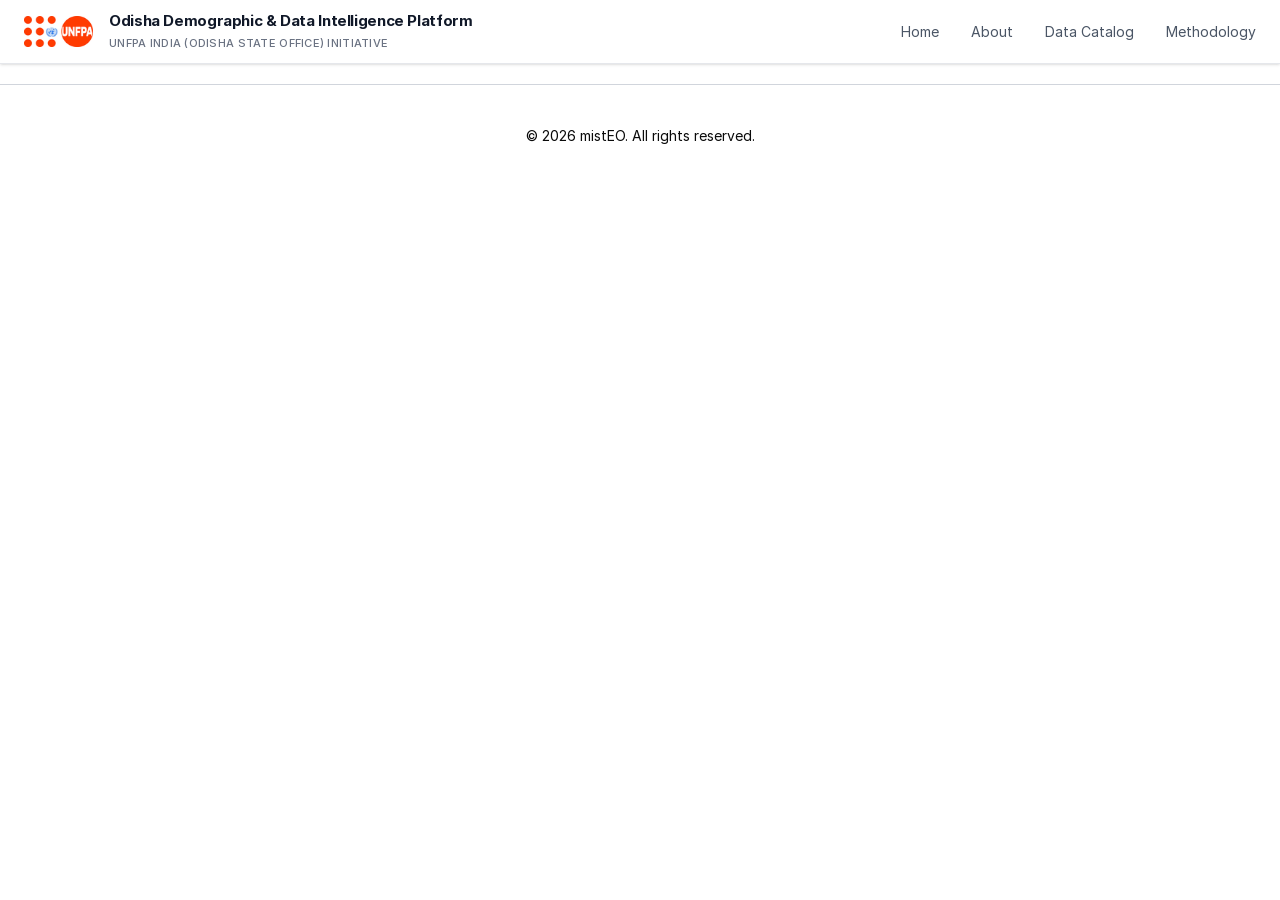
==== odisha/index.html @ 453e35d3 "new build" ====
<!doctype html>
<html lang="en">

<head>
  <meta charset="UTF-8" />
  <link rel="icon" type="image/svg+xml" href="/odisha/misteo.ico" />
  <meta name="viewport" content="width=device-width, initial-scale=1.0" />
  <title>UNFPA Demography Platform</title>

  <script type="text/javascript">
    (function(c,l,a,r,i,t,y){
        c[a]=c[a]||function(){(c[a].q=c[a].q||[]).push(arguments)};
        t=l.createElement(r);t.async=1;t.src="https://www.clarity.ms/tag/"+i;
        y=l.getElementsByTagName(r)[0];y.parentNode.insertBefore(t,y);
    })(window, document, "clarity", "script", "wjggxd78rp");
</script>
  <script type="module" crossorigin src="/odisha/assets/index-CnwcGGBD.js"></script>
  <link rel="stylesheet" crossorigin href="/odisha/assets/index-BR5kVzqD.css">
</head>

<body>
  <div id="root"></div>
</body>

</html>
---- odisha/assets/index-BR5kVzqD.css ----
@import"https://fonts.googleapis.com/css2?family=Inter:ital,opsz,wght@0,14..32,100..900;1,14..32,100..900&display=swap";@import"https://fonts.googleapis.com/css2?family=JetBrains+Mono:ital,wght@0,100..800;1,100..800&display=swap";@layer components;@layer properties{@supports (((-webkit-hyphens:none)) and (not (margin-trim:inline))) or ((-moz-orient:inline) and (not (color:rgb(from red r g b)))){*,:before,:after,::backdrop{--tw-translate-x:0;--tw-translate-y:0;--tw-translate-z:0;--tw-scale-x:1;--tw-scale-y:1;--tw-scale-z:1;--tw-rotate-x:initial;--tw-rotate-y:initial;--tw-rotate-z:initial;--tw-skew-x:initial;--tw-skew-y:initial;--tw-scroll-snap-strictness:proximity;--tw-space-y-reverse:0;--tw-space-x-reverse:0;--tw-divide-y-reverse:0;--tw-border-style:solid;--tw-gradient-position:initial;--tw-gradient-from:#0000;--tw-gradient-via:#0000;--tw-gradient-to:#0000;--tw-gradient-stops:initial;--tw-gradient-via-stops:initial;--tw-gradient-from-position:0%;--tw-gradient-via-position:50%;--tw-gradient-to-position:100%;--tw-leading:initial;--tw-font-weight:initial;--tw-tracking:initial;--tw-shadow:0 0 #0000;--tw-shadow-color:initial;--tw-shadow-alpha:100%;--tw-inset-shadow:0 0 #0000;--tw-inset-shadow-color:initial;--tw-inset-shadow-alpha:100%;--tw-ring-color:initial;--tw-ring-shadow:0 0 #0000;--tw-inset-ring-color:initial;--tw-inset-ring-shadow:0 0 #0000;--tw-ring-inset:initial;--tw-ring-offset-width:0px;--tw-ring-offset-color:#fff;--tw-ring-offset-shadow:0 0 #0000;--tw-outline-style:solid;--tw-blur:initial;--tw-brightness:initial;--tw-contrast:initial;--tw-grayscale:initial;--tw-hue-rotate:initial;--tw-invert:initial;--tw-opacity:initial;--tw-saturate:initial;--tw-sepia:initial;--tw-drop-shadow:initial;--tw-drop-shadow-color:initial;--tw-drop-shadow-alpha:100%;--tw-drop-shadow-size:initial;--tw-backdrop-blur:initial;--tw-backdrop-brightness:initial;--tw-backdrop-contrast:initial;--tw-backdrop-grayscale:initial;--tw-backdrop-hue-rotate:initial;--tw-backdrop-invert:initial;--tw-backdrop-opacity:initial;--tw-backdrop-saturate:initial;--tw-backdrop-sepia:initial;--tw-duration:initial;--tw-ease:initial;--tw-animation-delay:0s;--tw-animation-direction:normal;--tw-animation-duration:initial;--tw-animation-fill-mode:none;--tw-animation-iteration-count:1;--tw-enter-blur:0;--tw-enter-opacity:1;--tw-enter-rotate:0;--tw-enter-scale:1;--tw-enter-translate-x:0;--tw-enter-translate-y:0;--tw-exit-blur:0;--tw-exit-opacity:1;--tw-exit-rotate:0;--tw-exit-scale:1;--tw-exit-translate-x:0;--tw-exit-translate-y:0}}}@layer theme{:root,:host{--font-sans:ui-sans-serif, system-ui, sans-serif, "Apple Color Emoji", "Segoe UI Emoji", "Segoe UI Symbol", "Noto Color Emoji";--color-red-50:oklch(97.1% .013 17.38);--color-red-200:oklch(88.5% .062 18.334);--color-red-300:oklch(80.8% .114 19.571);--color-red-500:oklch(63.7% .237 25.331);--color-red-600:oklch(57.7% .245 27.325);--color-orange-50:oklch(98% .016 73.684);--color-orange-100:oklch(95.4% .038 75.164);--color-orange-200:oklch(90.1% .076 70.697);--color-orange-400:oklch(75% .183 55.934);--color-orange-500:oklch(70.5% .213 47.604);--color-orange-600:oklch(64.6% .222 41.116);--color-amber-50:oklch(98.7% .022 95.277);--color-amber-200:oklch(92.4% .12 95.746);--color-amber-500:oklch(76.9% .188 70.08);--color-amber-600:oklch(66.6% .179 58.318);--color-yellow-50:oklch(98.7% .026 102.212);--color-yellow-700:oklch(55.4% .135 66.442);--color-lime-50:oklch(98.6% .031 120.757);--color-lime-700:oklch(53.2% .157 131.589);--color-green-50:oklch(98.2% .018 155.826);--color-green-100:oklch(96.2% .044 156.743);--color-green-600:oklch(62.7% .194 149.214);--color-emerald-500:oklch(69.6% .17 162.48);--color-emerald-600:oklch(59.6% .145 163.225);--color-teal-50:oklch(98.4% .014 180.72);--color-teal-600:oklch(60% .118 184.704);--color-sky-50:oklch(97.7% .013 236.62);--color-sky-600:oklch(58.8% .158 241.966);--color-blue-50:oklch(97% .014 254.604);--color-blue-100:oklch(93.2% .032 255.585);--color-blue-200:oklch(88.2% .059 254.128);--color-blue-600:oklch(54.6% .245 262.881);--color-indigo-50:oklch(96.2% .018 272.314);--color-indigo-600:oklch(51.1% .262 276.966);--color-purple-50:oklch(97.7% .014 308.299);--color-purple-600:oklch(55.8% .288 302.321);--color-rose-50:oklch(96.9% .015 12.422);--color-rose-100:oklch(94.1% .03 12.58);--color-rose-500:oklch(64.5% .246 16.439);--color-rose-600:oklch(58.6% .253 17.585);--color-slate-50:oklch(98.4% .003 247.858);--color-gray-50:oklch(98.5% .002 247.839);--color-gray-100:oklch(96.7% .003 264.542);--color-gray-200:oklch(92.8% .006 264.531);--color-gray-300:oklch(87.2% .01 258.338);--color-gray-400:oklch(70.7% .022 261.325);--color-gray-500:oklch(55.1% .027 264.364);--color-gray-600:oklch(44.6% .03 256.802);--color-gray-700:oklch(37.3% .034 259.733);--color-gray-800:oklch(27.8% .033 256.848);--color-gray-900:oklch(21% .034 264.665);--color-black:#000;--color-white:#fff;--spacing:.25rem;--container-xs:20rem;--container-md:28rem;--container-lg:32rem;--container-2xl:42rem;--container-3xl:48rem;--container-4xl:56rem;--container-6xl:72rem;--container-7xl:80rem;--text-xs:.75rem;--text-xs--line-height:calc(1 / .75);--text-sm:.875rem;--text-sm--line-height:calc(1.25 / .875);--text-base:1rem;--text-base--line-height: 1.5 ;--text-lg:1.125rem;--text-lg--line-height:calc(1.75 / 1.125);--text-xl:1.25rem;--text-xl--line-height:calc(1.75 / 1.25);--text-2xl:1.5rem;--text-2xl--line-height:calc(2 / 1.5);--text-3xl:1.875rem;--text-3xl--line-height: 1.2 ;--text-4xl:2.25rem;--text-4xl--line-height:calc(2.5 / 2.25);--text-5xl:3rem;--text-5xl--line-height:1;--font-weight-light:300;--font-weight-normal:400;--font-weight-medium:500;--font-weight-semibold:600;--font-weight-bold:700;--font-weight-extrabold:800;--font-weight-black:900;--tracking-tighter:-.05em;--tracking-tight:-.025em;--tracking-wide:.025em;--tracking-wider:.05em;--tracking-widest:.1em;--leading-tight:1.25;--leading-snug:1.375;--leading-relaxed:1.625;--radius-xs:.125rem;--radius-2xl:1rem;--drop-shadow-sm:0 1px 2px #00000026;--ease-out:cubic-bezier(0, 0, .2, 1);--ease-in-out:cubic-bezier(.4, 0, .2, 1);--animate-spin:spin 1s linear infinite;--animate-pulse:pulse 2s cubic-bezier(.4, 0, .6, 1) infinite;--animate-bounce:bounce 1s infinite;--blur-sm:8px;--blur-md:12px;--blur-xl:24px;--blur-2xl:40px;--default-transition-duration:.15s;--default-transition-timing-function:cubic-bezier(.4, 0, .2, 1);--default-font-family:var(--font-sans);--default-mono-font-family:"JetBrains Mono", monospace}}@layer base{*,:after,:before,::backdrop{box-sizing:border-box;border:0 solid;margin:0;padding:0}::file-selector-button{box-sizing:border-box;border:0 solid;margin:0;padding:0}html,:host{-webkit-text-size-adjust:100%;tab-size:4;line-height:1.5;font-family:var(--default-font-family,ui-sans-serif, system-ui, sans-serif, "Apple Color Emoji", "Segoe UI Emoji", "Segoe UI Symbol", "Noto Color Emoji");font-feature-settings:var(--default-font-feature-settings,normal);font-variation-settings:var(--default-font-variation-settings,normal);-webkit-tap-highlight-color:transparent}hr{height:0;color:inherit;border-top-width:1px}abbr:where([title]){-webkit-text-decoration:underline dotted;text-decoration:underline dotted}h1,h2,h3,h4,h5,h6{font-size:inherit;font-weight:inherit}a{color:inherit;-webkit-text-decoration:inherit;text-decoration:inherit}b,strong{font-weight:bolder}code,kbd,samp,pre{font-family:var(--default-mono-font-family,ui-monospace, SFMono-Regular, Menlo, Monaco, Consolas, "Liberation Mono", "Courier New", monospace);font-feature-settings:var(--default-mono-font-feature-settings,normal);font-variation-settings:var(--default-mono-font-variation-settings,normal);font-size:1em}small{font-size:80%}sub,sup{vertical-align:baseline;font-size:75%;line-height:0;position:relative}sub{bottom:-.25em}sup{top:-.5em}table{text-indent:0;border-color:inherit;border-collapse:collapse}:-moz-focusring{outline:auto}progress{vertical-align:baseline}summary{display:list-item}ol,ul,menu{list-style:none}img,svg,video,canvas,audio,iframe,embed,object{vertical-align:middle;display:block}img,video{max-width:100%;height:auto}button,input,select,optgroup,textarea{font:inherit;font-feature-settings:inherit;font-variation-settings:inherit;letter-spacing:inherit;color:inherit;opacity:1;background-color:#0000;border-radius:0}::file-selector-button{font:inherit;font-feature-settings:inherit;font-variation-settings:inherit;letter-spacing:inherit;color:inherit;opacity:1;background-color:#0000;border-radius:0}:where(select:is([multiple],[size])) optgroup{font-weight:bolder}:where(select:is([multiple],[size])) optgroup option{padding-inline-start:20px}::file-selector-button{margin-inline-end:4px}::placeholder{opacity:1}@supports (not ((-webkit-appearance:-apple-pay-button))) or (contain-intrinsic-size:1px){::placeholder{color:currentColor}@supports (color:color-mix(in lab,red,red)){::placeholder{color:color-mix(in oklab,currentcolor 50%,transparent)}}}textarea{resize:vertical}::-webkit-search-decoration{-webkit-appearance:none}::-webkit-date-and-time-value{min-height:1lh;text-align:inherit}::-webkit-datetime-edit{display:inline-flex}::-webkit-datetime-edit-fields-wrapper{padding:0}::-webkit-datetime-edit{padding-block:0}::-webkit-datetime-edit-year-field{padding-block:0}::-webkit-datetime-edit-month-field{padding-block:0}::-webkit-datetime-edit-day-field{padding-block:0}::-webkit-datetime-edit-hour-field{padding-block:0}::-webkit-datetime-edit-minute-field{padding-block:0}::-webkit-datetime-edit-second-field{padding-block:0}::-webkit-datetime-edit-millisecond-field{padding-block:0}::-webkit-datetime-edit-meridiem-field{padding-block:0}::-webkit-calendar-picker-indicator{line-height:1}:-moz-ui-invalid{box-shadow:none}button,input:where([type=button],[type=reset],[type=submit]){appearance:button}::file-selector-button{appearance:button}::-webkit-inner-spin-button{height:auto}::-webkit-outer-spin-button{height:auto}[hidden]:where(:not([hidden=until-found])){display:none!important}*{border-color:var(--border);outline-color:var(--ring)}@supports (color:color-mix(in lab,red,red)){*{outline-color:color-mix(in oklab,var(--ring) 50%,transparent)}}body{background-color:var(--background);color:var(--foreground);font-family:Inter,sans-serif}}@layer utilities{.\@container\/card-header{container:card-header/inline-size}.pointer-events-auto{pointer-events:auto}.pointer-events-none{pointer-events:none}.visible{visibility:visible}.sr-only{clip-path:inset(50%);white-space:nowrap;border-width:0;width:1px;height:1px;margin:-1px;padding:0;position:absolute;overflow:hidden}.absolute{position:absolute}.fixed{position:fixed}.relative{position:relative}.static{position:static}.sticky{position:sticky}.inset-0{inset:calc(var(--spacing) * 0)}.start{inset-inline-start:var(--spacing)}.end{inset-inline-end:var(--spacing)}.-top-6{top:calc(var(--spacing) * -6)}.top-0{top:calc(var(--spacing) * 0)}.top-1\/2{top:50%}.top-4{top:calc(var(--spacing) * 4)}.top-5{top:calc(var(--spacing) * 5)}.top-8{top:calc(var(--spacing) * 8)}.top-\[50\%\]{top:50%}.top-\[calc\(100\%-6px\)\]{top:calc(100% - 6px)}.top-full{top:100%}.right-0{right:calc(var(--spacing) * 0)}.right-2{right:calc(var(--spacing) * 2)}.right-4{right:calc(var(--spacing) * 4)}.right-5{right:calc(var(--spacing) * 5)}.right-6{right:calc(var(--spacing) * 6)}.right-8{right:calc(var(--spacing) * 8)}.right-\[calc\(100\%\+32px\)\]{right:calc(100% + 32px)}.-bottom-5{bottom:calc(var(--spacing) * -5)}.bottom-0{bottom:calc(var(--spacing) * 0)}.bottom-4{bottom:calc(var(--spacing) * 4)}.bottom-5{bottom:calc(var(--spacing) * 5)}.bottom-6{bottom:calc(var(--spacing) * 6)}.bottom-8{bottom:calc(var(--spacing) * 8)}.bottom-\[calc\(100\%-6px\)\]{bottom:calc(100% - 6px)}.bottom-full{bottom:100%}.left-0{left:calc(var(--spacing) * 0)}.left-1\/2{left:50%}.left-2{left:calc(var(--spacing) * 2)}.left-4{left:calc(var(--spacing) * 4)}.left-5{left:calc(var(--spacing) * 5)}.left-6{left:calc(var(--spacing) * 6)}.left-8{left:calc(var(--spacing) * 8)}.left-\[40\%\]{left:40%}.left-\[50\%\]{left:50%}.left-\[350px\]{left:350px}.z-0{z-index:0}.z-10{z-index:10}.z-20{z-index:20}.z-30{z-index:30}.z-40{z-index:40}.z-50{z-index:50}.z-60{z-index:60}.z-70{z-index:70}.z-100{z-index:100}.z-150{z-index:150}.z-190{z-index:190}.z-200{z-index:200}.z-9999{z-index:9999}.z-\[50\]{z-index:50}.z-\[60\]{z-index:60}.z-\[70\]{z-index:70}.z-\[80\]{z-index:80}.z-\[100\]{z-index:100}.z-\[110\]{z-index:110}.z-\[120\]{z-index:120}.z-\[150\]{z-index:150}.z-\[190\]{z-index:190}.z-\[200\]{z-index:200}.z-\[900\]{z-index:900}.z-\[2000\]{z-index:2000}.z-\[2010\]{z-index:2010}.col-span-3{grid-column:span 3/span 3}.col-span-7{grid-column:span 7/span 7}.col-start-2{grid-column-start:2}.row-span-2{grid-row:span 2/span 2}.row-start-1{grid-row-start:1}.container{width:100%}@media(min-width:40rem){.container{max-width:40rem}}@media(min-width:48rem){.container{max-width:48rem}}@media(min-width:64rem){.container{max-width:64rem}}@media(min-width:80rem){.container{max-width:80rem}}@media(min-width:96rem){.container{max-width:96rem}}.m-auto{margin:auto}.mx-auto{margin-inline:auto}.my-1\.5{margin-block:calc(var(--spacing) * 1.5)}.my-4{margin-block:calc(var(--spacing) * 4)}.my-5{margin-block:calc(var(--spacing) * 5)}.my-6{margin-block:calc(var(--spacing) * 6)}.my-8{margin-block:calc(var(--spacing) * 8)}.-mt-4{margin-top:calc(var(--spacing) * -4)}.-mt-10{margin-top:calc(var(--spacing) * -10)}.mt-0\.5{margin-top:calc(var(--spacing) * .5)}.mt-1{margin-top:calc(var(--spacing) * 1)}.mt-1\.5{margin-top:calc(var(--spacing) * 1.5)}.mt-2{margin-top:calc(var(--spacing) * 2)}.mt-2\.5{margin-top:calc(var(--spacing) * 2.5)}.mt-3{margin-top:calc(var(--spacing) * 3)}.mt-4{margin-top:calc(var(--spacing) * 4)}.mt-5{margin-top:calc(var(--spacing) * 5)}.mt-6{margin-top:calc(var(--spacing) * 6)}.mt-8{margin-top:calc(var(--spacing) * 8)}.mt-10{margin-top:calc(var(--spacing) * 10)}.mt-\[-22px\]{margin-top:-22px}.mt-auto{margin-top:auto}.-mr-10{margin-right:calc(var(--spacing) * -10)}.mr-1{margin-right:calc(var(--spacing) * 1)}.mr-1\.5{margin-right:calc(var(--spacing) * 1.5)}.mr-2{margin-right:calc(var(--spacing) * 2)}.mr-4{margin-right:calc(var(--spacing) * 4)}.mr-6{margin-right:calc(var(--spacing) * 6)}.mb-0\.5{margin-bottom:calc(var(--spacing) * .5)}.mb-1{margin-bottom:calc(var(--spacing) * 1)}.mb-1\.5{margin-bottom:calc(var(--spacing) * 1.5)}.mb-2{margin-bottom:calc(var(--spacing) * 2)}.mb-3{margin-bottom:calc(var(--spacing) * 3)}.mb-4{margin-bottom:calc(var(--spacing) * 4)}.mb-5{margin-bottom:calc(var(--spacing) * 5)}.mb-6{margin-bottom:calc(var(--spacing) * 6)}.mb-8{margin-bottom:calc(var(--spacing) * 8)}.mb-10{margin-bottom:calc(var(--spacing) * 10)}.mb-12{margin-bottom:calc(var(--spacing) * 12)}.mb-14{margin-bottom:calc(var(--spacing) * 14)}.mb-20{margin-bottom:calc(var(--spacing) * 20)}.mb-\[20px\]{margin-bottom:20px}.ml-1{margin-left:calc(var(--spacing) * 1)}.ml-1\.5{margin-left:calc(var(--spacing) * 1.5)}.ml-2{margin-left:calc(var(--spacing) * 2)}.ml-4{margin-left:calc(var(--spacing) * 4)}.ml-auto{margin-left:auto}.line-clamp-3{-webkit-line-clamp:3;-webkit-box-orient:vertical;display:-webkit-box;overflow:hidden}.block{display:block}.flex{display:flex}.grid{display:grid}.hidden{display:none}.inline-block{display:inline-block}.inline-flex{display:inline-flex}.table{display:table}.size-6{width:calc(var(--spacing) * 6);height:calc(var(--spacing) * 6)}.size-8{width:calc(var(--spacing) * 8);height:calc(var(--spacing) * 8)}.size-9{width:calc(var(--spacing) * 9);height:calc(var(--spacing) * 9)}.size-10{width:calc(var(--spacing) * 10);height:calc(var(--spacing) * 10)}.h-0{height:calc(var(--spacing) * 0)}.h-0\.5{height:calc(var(--spacing) * .5)}.h-1{height:calc(var(--spacing) * 1)}.h-1\.5{height:calc(var(--spacing) * 1.5)}.h-2{height:calc(var(--spacing) * 2)}.h-2\.5{height:calc(var(--spacing) * 2.5)}.h-3{height:calc(var(--spacing) * 3)}.h-3\.5{height:calc(var(--spacing) * 3.5)}.h-4{height:calc(var(--spacing) * 4)}.h-5{height:calc(var(--spacing) * 5)}.h-6{height:calc(var(--spacing) * 6)}.h-7{height:calc(var(--spacing) * 7)}.h-7\.5{height:calc(var(--spacing) * 7.5)}.h-8{height:calc(var(--spacing) * 8)}.h-9{height:calc(var(--spacing) * 9)}.h-10{height:calc(var(--spacing) * 10)}.h-12{height:calc(var(--spacing) * 12)}.h-14{height:calc(var(--spacing) * 14)}.h-16{height:calc(var(--spacing) * 16)}.h-22{height:calc(var(--spacing) * 22)}.h-24{height:calc(var(--spacing) * 24)}.h-32{height:calc(var(--spacing) * 32)}.h-40{height:calc(var(--spacing) * 40)}.h-64{height:calc(var(--spacing) * 64)}.h-70{height:calc(var(--spacing) * 70)}.h-100{height:calc(var(--spacing) * 100)}.h-112\.5{height:calc(var(--spacing) * 112.5)}.h-150{height:calc(var(--spacing) * 150)}.h-\[400px\]{height:400px}.h-\[500px\]{height:500px}.h-\[600px\]{height:600px}.h-\[700px\]{height:700px}.h-auto{height:auto}.h-fit{height:fit-content}.h-full{height:100%}.h-px{height:1px}.max-h-60{max-height:calc(var(--spacing) * 60)}.max-h-75{max-height:calc(var(--spacing) * 75)}.max-h-\[60vh\]{max-height:60vh}.max-h-\[90vh\]{max-height:90vh}.max-h-\[95vh\]{max-height:95vh}.max-h-\[300px\]{max-height:300px}.max-h-\[320px\]{max-height:320px}.max-h-\[400px\]{max-height:400px}.max-h-\[600px\]{max-height:600px}.max-h-\[650px\]{max-height:650px}.min-h-\[38px\]{min-height:38px}.min-h-\[300px\]{min-height:300px}.min-h-\[450px\]{min-height:450px}.min-h-\[480px\]{min-height:480px}.min-h-\[500px\]{min-height:500px}.min-h-\[600px\]{min-height:600px}.min-h-auto{min-height:auto}.min-h-screen{min-height:100vh}.w-0{width:calc(var(--spacing) * 0)}.w-0\.5{width:calc(var(--spacing) * .5)}.w-1{width:calc(var(--spacing) * 1)}.w-1\.5{width:calc(var(--spacing) * 1.5)}.w-1\/4{width:25%}.w-2{width:calc(var(--spacing) * 2)}.w-2\.5{width:calc(var(--spacing) * 2.5)}.w-3{width:calc(var(--spacing) * 3)}.w-3\.5{width:calc(var(--spacing) * 3.5)}.w-3\/4{width:75%}.w-4{width:calc(var(--spacing) * 4)}.w-5{width:calc(var(--spacing) * 5)}.w-6{width:calc(var(--spacing) * 6)}.w-7{width:calc(var(--spacing) * 7)}.w-7\.5{width:calc(var(--spacing) * 7.5)}.w-8{width:calc(var(--spacing) * 8)}.w-9{width:calc(var(--spacing) * 9)}.w-10{width:calc(var(--spacing) * 10)}.w-12{width:calc(var(--spacing) * 12)}.w-14{width:calc(var(--spacing) * 14)}.w-16{width:calc(var(--spacing) * 16)}.w-20{width:calc(var(--spacing) * 20)}.w-24{width:calc(var(--spacing) * 24)}.w-28{width:calc(var(--spacing) * 28)}.w-32{width:calc(var(--spacing) * 32)}.w-40{width:calc(var(--spacing) * 40)}.w-48{width:calc(var(--spacing) * 48)}.w-64{width:calc(var(--spacing) * 64)}.w-70{width:calc(var(--spacing) * 70)}.w-75{width:calc(var(--spacing) * 75)}.w-80{width:calc(var(--spacing) * 80)}.w-\[2px\]{width:2px}.w-\[90\%\]{width:90%}.w-\[160px\]{width:160px}.w-\[170px\]{width:170px}.w-\[180px\]{width:180px}.w-\[200px\]{width:200px}.w-\[260px\]{width:260px}.w-\[280px\]{width:280px}.w-auto{width:auto}.w-fit{width:fit-content}.w-full{width:100%}.w-max{width:max-content}.max-w-2xl{max-width:var(--container-2xl)}.max-w-3xl{max-width:var(--container-3xl)}.max-w-4xl{max-width:var(--container-4xl)}.max-w-6xl{max-width:var(--container-6xl)}.max-w-7xl{max-width:var(--container-7xl)}.max-w-\[85vw\]{max-width:85vw}.max-w-\[90vw\]{max-width:90vw}.max-w-\[95vw\]{max-width:95vw}.max-w-\[180px\]{max-width:180px}.max-w-\[200px\]{max-width:200px}.max-w-\[240px\]{max-width:240px}.max-w-\[320px\]{max-width:320px}.max-w-\[340px\]{max-width:340px}.max-w-\[450px\]{max-width:450px}.max-w-\[1600px\]{max-width:1600px}.max-w-\[calc\(100\%-2rem\)\]{max-width:calc(100% - 2rem)}.max-w-\[calc\(100\%-40px\)\]{max-width:calc(100% - 40px)}.max-w-full{max-width:100%}.max-w-md{max-width:var(--container-md)}.max-w-xs{max-width:var(--container-xs)}.min-w-0{min-width:calc(var(--spacing) * 0)}.min-w-17\.5{min-width:calc(var(--spacing) * 17.5)}.min-w-30{min-width:calc(var(--spacing) * 30)}.min-w-\[70px\]{min-width:70px}.min-w-\[85vw\]{min-width:85vw}.min-w-\[100px\]{min-width:100px}.min-w-\[120px\]{min-width:120px}.min-w-\[130px\]{min-width:130px}.min-w-\[140px\]{min-width:140px}.min-w-\[150px\]{min-width:150px}.min-w-\[160px\]{min-width:160px}.min-w-\[180px\]{min-width:180px}.min-w-\[200px\]{min-width:200px}.min-w-\[250px\]{min-width:250px}.min-w-\[300px\]{min-width:300px}.min-w-\[450px\]{min-width:450px}.min-w-\[980px\]{min-width:980px}.min-w-full{min-width:100%}.flex-1{flex:1}.flex-\[2\]{flex:2}.flex-shrink-0,.shrink-0{flex-shrink:0}.flex-grow,.grow{flex-grow:1}.border-collapse{border-collapse:collapse}.origin-\(--radix-tooltip-content-transform-origin\){transform-origin:var(--radix-tooltip-content-transform-origin)}.origin-left{transform-origin:0}.-translate-x-1\/2,.-translate-x-\[50\%\]{--tw-translate-x: -50% ;translate:var(--tw-translate-x) var(--tw-translate-y)}.translate-x-0{--tw-translate-x:calc(var(--spacing) * 0);translate:var(--tw-translate-x) var(--tw-translate-y)}.translate-x-0\.5{--tw-translate-x:calc(var(--spacing) * .5);translate:var(--tw-translate-x) var(--tw-translate-y)}.translate-x-1\/2{--tw-translate-x: 50% ;translate:var(--tw-translate-x) var(--tw-translate-y)}.translate-x-5{--tw-translate-x:calc(var(--spacing) * 5);translate:var(--tw-translate-x) var(--tw-translate-y)}.translate-x-\[-1px\]{--tw-translate-x:-1px;translate:var(--tw-translate-x) var(--tw-translate-y)}.translate-x-\[-50\%\]{--tw-translate-x:-50%;translate:var(--tw-translate-x) var(--tw-translate-y)}.translate-x-\[2px\]{--tw-translate-x:2px;translate:var(--tw-translate-x) var(--tw-translate-y)}.-translate-y-1\/2{--tw-translate-y: -50% ;translate:var(--tw-translate-x) var(--tw-translate-y)}.translate-y-\[-50\%\]{--tw-translate-y:-50%;translate:var(--tw-translate-x) var(--tw-translate-y)}.scale-100{--tw-scale-x:100%;--tw-scale-y:100%;--tw-scale-z:100%;scale:var(--tw-scale-x) var(--tw-scale-y)}.scale-110{--tw-scale-x:110%;--tw-scale-y:110%;--tw-scale-z:110%;scale:var(--tw-scale-x) var(--tw-scale-y)}.scale-150{--tw-scale-x:150%;--tw-scale-y:150%;--tw-scale-z:150%;scale:var(--tw-scale-x) var(--tw-scale-y)}.rotate-45{rotate:45deg}.rotate-180{rotate:180deg}.transform{transform:var(--tw-rotate-x,) var(--tw-rotate-y,) var(--tw-rotate-z,) var(--tw-skew-x,) var(--tw-skew-y,)}.animate-bounce{animation:var(--animate-bounce)}.animate-in{animation:enter var(--tw-animation-duration,var(--tw-duration,.15s))var(--tw-ease,ease)var(--tw-animation-delay,0s)var(--tw-animation-iteration-count,1)var(--tw-animation-direction,normal)var(--tw-animation-fill-mode,none)}.animate-pulse{animation:var(--animate-pulse)}.animate-spin{animation:var(--animate-spin)}.cursor-default{cursor:default}.cursor-ew-resize{cursor:ew-resize}.cursor-help{cursor:help}.cursor-not-allowed{cursor:not-allowed}.cursor-pointer{cursor:pointer}.cursor-zoom-in{cursor:zoom-in}.resize{resize:both}.snap-x{scroll-snap-type:x var(--tw-scroll-snap-strictness)}.snap-mandatory{--tw-scroll-snap-strictness:mandatory}.snap-start{scroll-snap-align:start}.scroll-mt-24{scroll-margin-top:calc(var(--spacing) * 24)}.list-decimal{list-style-type:decimal}.appearance-none{appearance:none}.auto-rows-min{grid-auto-rows:min-content}.grid-cols-1{grid-template-columns:repeat(1,minmax(0,1fr))}.grid-cols-2{grid-template-columns:repeat(2,minmax(0,1fr))}.grid-cols-6{grid-template-columns:repeat(6,minmax(0,1fr))}.grid-cols-10{grid-template-columns:repeat(10,minmax(0,1fr))}.grid-rows-\[auto_auto\]{grid-template-rows:auto auto}.flex-col{flex-direction:column}.flex-col-reverse{flex-direction:column-reverse}.flex-row{flex-direction:row}.flex-nowrap{flex-wrap:nowrap}.flex-wrap{flex-wrap:wrap}.items-baseline{align-items:baseline}.items-center{align-items:center}.items-end{align-items:flex-end}.items-start{align-items:flex-start}.justify-between{justify-content:space-between}.justify-center{justify-content:center}.justify-end{justify-content:flex-end}.gap-0\.5{gap:calc(var(--spacing) * .5)}.gap-1{gap:calc(var(--spacing) * 1)}.gap-1\.5{gap:calc(var(--spacing) * 1.5)}.gap-2{gap:calc(var(--spacing) * 2)}.gap-2\.5{gap:calc(var(--spacing) * 2.5)}.gap-3{gap:calc(var(--spacing) * 3)}.gap-4{gap:calc(var(--spacing) * 4)}.gap-5{gap:calc(var(--spacing) * 5)}.gap-6{gap:calc(var(--spacing) * 6)}.gap-8{gap:calc(var(--spacing) * 8)}.gap-10{gap:calc(var(--spacing) * 10)}.gap-12{gap:calc(var(--spacing) * 12)}.gap-15{gap:calc(var(--spacing) * 15)}:where(.space-y-0>:not(:last-child)){--tw-space-y-reverse:0;margin-block-start:calc(calc(var(--spacing) * 0) * var(--tw-space-y-reverse));margin-block-end:calc(calc(var(--spacing) * 0) * calc(1 - var(--tw-space-y-reverse)))}:where(.space-y-0\.5>:not(:last-child)){--tw-space-y-reverse:0;margin-block-start:calc(calc(var(--spacing) * .5) * var(--tw-space-y-reverse));margin-block-end:calc(calc(var(--spacing) * .5) * calc(1 - var(--tw-space-y-reverse)))}:where(.space-y-1>:not(:last-child)){--tw-space-y-reverse:0;margin-block-start:calc(calc(var(--spacing) * 1) * var(--tw-space-y-reverse));margin-block-end:calc(calc(var(--spacing) * 1) * calc(1 - var(--tw-space-y-reverse)))}:where(.space-y-1\.5>:not(:last-child)){--tw-space-y-reverse:0;margin-block-start:calc(calc(var(--spacing) * 1.5) * var(--tw-space-y-reverse));margin-block-end:calc(calc(var(--spacing) * 1.5) * calc(1 - var(--tw-space-y-reverse)))}:where(.space-y-2>:not(:last-child)){--tw-space-y-reverse:0;margin-block-start:calc(calc(var(--spacing) * 2) * var(--tw-space-y-reverse));margin-block-end:calc(calc(var(--spacing) * 2) * calc(1 - var(--tw-space-y-reverse)))}:where(.space-y-3>:not(:last-child)){--tw-space-y-reverse:0;margin-block-start:calc(calc(var(--spacing) * 3) * var(--tw-space-y-reverse));margin-block-end:calc(calc(var(--spacing) * 3) * calc(1 - var(--tw-space-y-reverse)))}:where(.space-y-3\.5>:not(:last-child)){--tw-space-y-reverse:0;margin-block-start:calc(calc(var(--spacing) * 3.5) * var(--tw-space-y-reverse));margin-block-end:calc(calc(var(--spacing) * 3.5) * calc(1 - var(--tw-space-y-reverse)))}:where(.space-y-4>:not(:last-child)){--tw-space-y-reverse:0;margin-block-start:calc(calc(var(--spacing) * 4) * var(--tw-space-y-reverse));margin-block-end:calc(calc(var(--spacing) * 4) * calc(1 - var(--tw-space-y-reverse)))}:where(.space-y-6>:not(:last-child)){--tw-space-y-reverse:0;margin-block-start:calc(calc(var(--spacing) * 6) * var(--tw-space-y-reverse));margin-block-end:calc(calc(var(--spacing) * 6) * calc(1 - var(--tw-space-y-reverse)))}:where(.space-y-8>:not(:last-child)){--tw-space-y-reverse:0;margin-block-start:calc(calc(var(--spacing) * 8) * var(--tw-space-y-reverse));margin-block-end:calc(calc(var(--spacing) * 8) * calc(1 - var(--tw-space-y-reverse)))}:where(.space-y-10>:not(:last-child)){--tw-space-y-reverse:0;margin-block-start:calc(calc(var(--spacing) * 10) * var(--tw-space-y-reverse));margin-block-end:calc(calc(var(--spacing) * 10) * calc(1 - var(--tw-space-y-reverse)))}:where(.space-y-12>:not(:last-child)){--tw-space-y-reverse:0;margin-block-start:calc(calc(var(--spacing) * 12) * var(--tw-space-y-reverse));margin-block-end:calc(calc(var(--spacing) * 12) * calc(1 - var(--tw-space-y-reverse)))}:where(.space-y-16>:not(:last-child)){--tw-space-y-reverse:0;margin-block-start:calc(calc(var(--spacing) * 16) * var(--tw-space-y-reverse));margin-block-end:calc(calc(var(--spacing) * 16) * calc(1 - var(--tw-space-y-reverse)))}.gap-x-2{column-gap:calc(var(--spacing) * 2)}.gap-x-4{column-gap:calc(var(--spacing) * 4)}:where(.space-x-2>:not(:last-child)){--tw-space-x-reverse:0;margin-inline-start:calc(calc(var(--spacing) * 2) * var(--tw-space-x-reverse));margin-inline-end:calc(calc(var(--spacing) * 2) * calc(1 - var(--tw-space-x-reverse)))}:where(.space-x-3>:not(:last-child)){--tw-space-x-reverse:0;margin-inline-start:calc(calc(var(--spacing) * 3) * var(--tw-space-x-reverse));margin-inline-end:calc(calc(var(--spacing) * 3) * calc(1 - var(--tw-space-x-reverse)))}.gap-y-1{row-gap:calc(var(--spacing) * 1)}.gap-y-1\.5{row-gap:calc(var(--spacing) * 1.5)}:where(.divide-y>:not(:last-child)){--tw-divide-y-reverse:0;border-bottom-style:var(--tw-border-style);border-top-style:var(--tw-border-style);border-top-width:calc(1px * var(--tw-divide-y-reverse));border-bottom-width:calc(1px * calc(1 - var(--tw-divide-y-reverse)))}:where(.divide-gray-50>:not(:last-child)){border-color:var(--color-gray-50)}:where(.divide-gray-100>:not(:last-child)){border-color:var(--color-gray-100)}:where(.divide-gray-200>:not(:last-child)){border-color:var(--color-gray-200)}.self-end{align-self:flex-end}.self-start{align-self:flex-start}.justify-self-end{justify-self:flex-end}.truncate{text-overflow:ellipsis;white-space:nowrap;overflow:hidden}.overflow-auto{overflow:auto}.overflow-hidden{overflow:hidden}.overflow-visible{overflow:visible}.overflow-x-auto{overflow-x:auto}.overflow-y-auto{overflow-y:auto}.rounded{border-radius:.25rem}.rounded-2xl{border-radius:var(--radius-2xl)}.rounded-full{border-radius:3.40282e38px}.rounded-lg{border-radius:var(--radius)}.rounded-md{border-radius:calc(var(--radius) - 2px)}.rounded-none{border-radius:0}.rounded-sm{border-radius:calc(var(--radius) - 4px)}.rounded-xl{border-radius:calc(var(--radius) + 4px)}.rounded-xs{border-radius:var(--radius-xs)}.rounded-r-2xl{border-top-right-radius:var(--radius-2xl);border-bottom-right-radius:var(--radius-2xl)}.rounded-r-xl{border-top-right-radius:calc(var(--radius) + 4px);border-bottom-right-radius:calc(var(--radius) + 4px)}.border{border-style:var(--tw-border-style);border-width:1px}.border-0{border-style:var(--tw-border-style);border-width:0}.border-2{border-style:var(--tw-border-style);border-width:2px}.border-4{border-style:var(--tw-border-style);border-width:4px}.border-8{border-style:var(--tw-border-style);border-width:8px}.border-\[3px\]{border-style:var(--tw-border-style);border-width:3px}.border-t{border-top-style:var(--tw-border-style);border-top-width:1px}.border-t-2{border-top-style:var(--tw-border-style);border-top-width:2px}.border-t-\[6px\]{border-top-style:var(--tw-border-style);border-top-width:6px}.border-r{border-right-style:var(--tw-border-style);border-right-width:1px}.border-r-\[8px\]{border-right-style:var(--tw-border-style);border-right-width:8px}.border-b{border-bottom-style:var(--tw-border-style);border-bottom-width:1px}.border-b-2{border-bottom-style:var(--tw-border-style);border-bottom-width:2px}.border-b-\[6px\]{border-bottom-style:var(--tw-border-style);border-bottom-width:6px}.border-l{border-left-style:var(--tw-border-style);border-left-width:1px}.border-l-2{border-left-style:var(--tw-border-style);border-left-width:2px}.border-l-4{border-left-style:var(--tw-border-style);border-left-width:4px}.border-l-\[8px\]{border-left-style:var(--tw-border-style);border-left-width:8px}.border-dashed{--tw-border-style:dashed;border-style:dashed}.border-dotted{--tw-border-style:dotted;border-style:dotted}.border-none{--tw-border-style:none;border-style:none}.border-\[\#1C68AC\]{border-color:#1c68ac}.border-\[\#22c55e\]{border-color:#22c55e}.border-\[\#0868ac\]{border-color:#0868ac}.border-\[\#F76000\]{border-color:#f76000}.border-\[\#F96000\]{border-color:#f96000}.border-\[\#a7f3d0\]\/30{border-color:#a7f3d04d}.border-amber-200\/60{border-color:#fee68599}@supports (color:color-mix(in lab,red,red)){.border-amber-200\/60{border-color:color-mix(in oklab,var(--color-amber-200) 60%,transparent)}}.border-amber-500{border-color:var(--color-amber-500)}.border-blue-100\/50{border-color:#dbeafe80}@supports (color:color-mix(in lab,red,red)){.border-blue-100\/50{border-color:color-mix(in oklab,var(--color-blue-100) 50%,transparent)}}.border-blue-200\/50{border-color:#bedbff80}@supports (color:color-mix(in lab,red,red)){.border-blue-200\/50{border-color:color-mix(in oklab,var(--color-blue-200) 50%,transparent)}}.border-border,.border-border\/50{border-color:var(--border)}@supports (color:color-mix(in lab,red,red)){.border-border\/50{border-color:color-mix(in oklab,var(--border) 50%,transparent)}}.border-emerald-500{border-color:var(--color-emerald-500)}.border-gray-50{border-color:var(--color-gray-50)}.border-gray-50\/80{border-color:#f9fafbcc}@supports (color:color-mix(in lab,red,red)){.border-gray-50\/80{border-color:color-mix(in oklab,var(--color-gray-50) 80%,transparent)}}.border-gray-100{border-color:var(--color-gray-100)}.border-gray-100\/50{border-color:#f3f4f680}@supports (color:color-mix(in lab,red,red)){.border-gray-100\/50{border-color:color-mix(in oklab,var(--color-gray-100) 50%,transparent)}}.border-gray-200{border-color:var(--color-gray-200)}.border-gray-200\/50{border-color:#e5e7eb80}@supports (color:color-mix(in lab,red,red)){.border-gray-200\/50{border-color:color-mix(in oklab,var(--color-gray-200) 50%,transparent)}}.border-gray-200\/70{border-color:#e5e7ebb3}@supports (color:color-mix(in lab,red,red)){.border-gray-200\/70{border-color:color-mix(in oklab,var(--color-gray-200) 70%,transparent)}}.border-gray-300{border-color:var(--color-gray-300)}.border-gray-400{border-color:var(--color-gray-400)}.border-orange-100{border-color:var(--color-orange-100)}.border-orange-200\/50{border-color:#ffd7a880}@supports (color:color-mix(in lab,red,red)){.border-orange-200\/50{border-color:color-mix(in oklab,var(--color-orange-200) 50%,transparent)}}.border-orange-400{border-color:var(--color-orange-400)}.border-orange-500{border-color:var(--color-orange-500)}.border-primary\/20{border-color:var(--primary)}@supports (color:color-mix(in lab,red,red)){.border-primary\/20{border-color:color-mix(in oklab,var(--primary) 20%,transparent)}}.border-red-300\/30{border-color:#ffa3a34d}@supports (color:color-mix(in lab,red,red)){.border-red-300\/30{border-color:color-mix(in oklab,var(--color-red-300) 30%,transparent)}}.border-rose-100{border-color:var(--color-rose-100)}.border-transparent{border-color:#0000}.border-white{border-color:var(--color-white)}.border-white\/10{border-color:#ffffff1a}@supports (color:color-mix(in lab,red,red)){.border-white\/10{border-color:color-mix(in oklab,var(--color-white) 10%,transparent)}}.border-white\/20{border-color:#fff3}@supports (color:color-mix(in lab,red,red)){.border-white\/20{border-color:color-mix(in oklab,var(--color-white) 20%,transparent)}}.border-white\/30{border-color:#ffffff4d}@supports (color:color-mix(in lab,red,red)){.border-white\/30{border-color:color-mix(in oklab,var(--color-white) 30%,transparent)}}.border-white\/60{border-color:#fff9}@supports (color:color-mix(in lab,red,red)){.border-white\/60{border-color:color-mix(in oklab,var(--color-white) 60%,transparent)}}.border-t-transparent{border-top-color:#0000}.border-t-white{border-top-color:var(--color-white)}.border-r-gray-800{border-right-color:var(--color-gray-800)}.border-b-transparent{border-bottom-color:#0000}.border-l-gray-800{border-left-color:var(--color-gray-800)}.\!bg-orange-50{background-color:var(--color-orange-50)!important}.bg-\[\#1C68AC\]{background-color:#1c68ac}.bg-\[\#1a1a1a\]{background-color:#1a1a1a}.bg-\[\#111\]{background-color:#111}.bg-\[\#378ADD\]{background-color:#378add}.bg-\[\#0868ac\]{background-color:#0868ac}.bg-\[\#D3D3D3\]{background-color:#d3d3d3}.bg-\[\#D4537E\]{background-color:#d4537e}.bg-\[\#F8FAFC\]{background-color:#f8fafc}.bg-\[\#F9FAFB\]{background-color:#f9fafb}.bg-\[\#F58220\]{background-color:#f58220}.bg-\[\#F76000\]{background-color:#f76000}.bg-\[\#F96000\]{background-color:#f96000}.bg-\[\#FDCFB3\]{background-color:#fdcfb3}.bg-\[\#FFF4EB\]{background-color:#fff4eb}.bg-\[\#bae4bc\]{background-color:#bae4bc}.bg-amber-50{background-color:var(--color-amber-50)}.bg-amber-50\/40{background-color:#fffbeb66}@supports (color:color-mix(in lab,red,red)){.bg-amber-50\/40{background-color:color-mix(in oklab,var(--color-amber-50) 40%,transparent)}}.bg-amber-500{background-color:var(--color-amber-500)}.bg-background{background-color:var(--background)}.bg-black{background-color:var(--color-black)}.bg-black\/0{background-color:#0000}@supports (color:color-mix(in lab,red,red)){.bg-black\/0{background-color:color-mix(in oklab,var(--color-black) 0%,transparent)}}.bg-black\/30{background-color:#0000004d}@supports (color:color-mix(in lab,red,red)){.bg-black\/30{background-color:color-mix(in oklab,var(--color-black) 30%,transparent)}}.bg-black\/50{background-color:#00000080}@supports (color:color-mix(in lab,red,red)){.bg-black\/50{background-color:color-mix(in oklab,var(--color-black) 50%,transparent)}}.bg-black\/70{background-color:#000000b3}@supports (color:color-mix(in lab,red,red)){.bg-black\/70{background-color:color-mix(in oklab,var(--color-black) 70%,transparent)}}.bg-black\/80{background-color:#000c}@supports (color:color-mix(in lab,red,red)){.bg-black\/80{background-color:color-mix(in oklab,var(--color-black) 80%,transparent)}}.bg-blue-50{background-color:var(--color-blue-50)}.bg-card{background-color:var(--card)}.bg-destructive{background-color:var(--destructive)}.bg-emerald-600{background-color:var(--color-emerald-600)}.bg-gray-50{background-color:var(--color-gray-50)}.bg-gray-50\/30{background-color:#f9fafb4d}@supports (color:color-mix(in lab,red,red)){.bg-gray-50\/30{background-color:color-mix(in oklab,var(--color-gray-50) 30%,transparent)}}.bg-gray-50\/50{background-color:#f9fafb80}@supports (color:color-mix(in lab,red,red)){.bg-gray-50\/50{background-color:color-mix(in oklab,var(--color-gray-50) 50%,transparent)}}.bg-gray-100{background-color:var(--color-gray-100)}.bg-gray-100\/50{background-color:#f3f4f680}@supports (color:color-mix(in lab,red,red)){.bg-gray-100\/50{background-color:color-mix(in oklab,var(--color-gray-100) 50%,transparent)}}.bg-gray-100\/80{background-color:#f3f4f6cc}@supports (color:color-mix(in lab,red,red)){.bg-gray-100\/80{background-color:color-mix(in oklab,var(--color-gray-100) 80%,transparent)}}.bg-gray-200{background-color:var(--color-gray-200)}.bg-gray-300{background-color:var(--color-gray-300)}.bg-gray-400{background-color:var(--color-gray-400)}.bg-gray-600\/50{background-color:#4a556580}@supports (color:color-mix(in lab,red,red)){.bg-gray-600\/50{background-color:color-mix(in oklab,var(--color-gray-600) 50%,transparent)}}.bg-gray-900\/60{background-color:#10182899}@supports (color:color-mix(in lab,red,red)){.bg-gray-900\/60{background-color:color-mix(in oklab,var(--color-gray-900) 60%,transparent)}}.bg-gray-900\/80{background-color:#101828cc}@supports (color:color-mix(in lab,red,red)){.bg-gray-900\/80{background-color:color-mix(in oklab,var(--color-gray-900) 80%,transparent)}}.bg-green-50{background-color:var(--color-green-50)}.bg-green-50\/50{background-color:#f0fdf480}@supports (color:color-mix(in lab,red,red)){.bg-green-50\/50{background-color:color-mix(in oklab,var(--color-green-50) 50%,transparent)}}.bg-indigo-50{background-color:var(--color-indigo-50)}.bg-lime-50{background-color:var(--color-lime-50)}.bg-muted{background-color:var(--muted)}.bg-orange-50{background-color:var(--color-orange-50)}.bg-orange-50\/50{background-color:#fff7ed80}@supports (color:color-mix(in lab,red,red)){.bg-orange-50\/50{background-color:color-mix(in oklab,var(--color-orange-50) 50%,transparent)}}.bg-orange-100{background-color:var(--color-orange-100)}.bg-primary,.bg-primary\/10{background-color:var(--primary)}@supports (color:color-mix(in lab,red,red)){.bg-primary\/10{background-color:color-mix(in oklab,var(--primary) 10%,transparent)}}.bg-purple-50{background-color:var(--color-purple-50)}.bg-red-50{background-color:var(--color-red-50)}.bg-rose-50{background-color:var(--color-rose-50)}.bg-secondary,.bg-secondary\/30{background-color:var(--secondary)}@supports (color:color-mix(in lab,red,red)){.bg-secondary\/30{background-color:color-mix(in oklab,var(--secondary) 30%,transparent)}}.bg-secondary\/50{background-color:var(--secondary)}@supports (color:color-mix(in lab,red,red)){.bg-secondary\/50{background-color:color-mix(in oklab,var(--secondary) 50%,transparent)}}.bg-sky-50{background-color:var(--color-sky-50)}.bg-slate-50{background-color:var(--color-slate-50)}.bg-teal-50{background-color:var(--color-teal-50)}.bg-transparent{background-color:#0000}.bg-white{background-color:var(--color-white)}.bg-white\/5{background-color:#ffffff0d}@supports (color:color-mix(in lab,red,red)){.bg-white\/5{background-color:color-mix(in oklab,var(--color-white) 5%,transparent)}}.bg-white\/10{background-color:#ffffff1a}@supports (color:color-mix(in lab,red,red)){.bg-white\/10{background-color:color-mix(in oklab,var(--color-white) 10%,transparent)}}.bg-white\/20{background-color:#fff3}@supports (color:color-mix(in lab,red,red)){.bg-white\/20{background-color:color-mix(in oklab,var(--color-white) 20%,transparent)}}.bg-white\/40{background-color:#fff6}@supports (color:color-mix(in lab,red,red)){.bg-white\/40{background-color:color-mix(in oklab,var(--color-white) 40%,transparent)}}.bg-white\/50{background-color:#ffffff80}@supports (color:color-mix(in lab,red,red)){.bg-white\/50{background-color:color-mix(in oklab,var(--color-white) 50%,transparent)}}.bg-white\/60{background-color:#fff9}@supports (color:color-mix(in lab,red,red)){.bg-white\/60{background-color:color-mix(in oklab,var(--color-white) 60%,transparent)}}.bg-white\/70{background-color:#ffffffb3}@supports (color:color-mix(in lab,red,red)){.bg-white\/70{background-color:color-mix(in oklab,var(--color-white) 70%,transparent)}}.bg-white\/90{background-color:#ffffffe6}@supports (color:color-mix(in lab,red,red)){.bg-white\/90{background-color:color-mix(in oklab,var(--color-white) 90%,transparent)}}.bg-white\/95{background-color:#fffffff2}@supports (color:color-mix(in lab,red,red)){.bg-white\/95{background-color:color-mix(in oklab,var(--color-white) 95%,transparent)}}.bg-white\/98{background-color:#fffffffa}@supports (color:color-mix(in lab,red,red)){.bg-white\/98{background-color:color-mix(in oklab,var(--color-white) 98%,transparent)}}.bg-yellow-50{background-color:var(--color-yellow-50)}.bg-linear-to-r{--tw-gradient-position:to right}@supports (background-image:linear-gradient(in lab,red,red)){.bg-linear-to-r{--tw-gradient-position:to right in oklab}}.bg-linear-to-r{background-image:linear-gradient(var(--tw-gradient-stops))}.bg-gradient-to-l{--tw-gradient-position:to left in oklab;background-image:linear-gradient(var(--tw-gradient-stops))}.bg-gradient-to-r{--tw-gradient-position:to right in oklab;background-image:linear-gradient(var(--tw-gradient-stops))}.bg-\[radial-gradient\(\#000000_1px\,transparent_1px\)\]{background-image:radial-gradient(#000 1px,#0000 1px)}.from-black\/70{--tw-gradient-from:#000000b3}@supports (color:color-mix(in lab,red,red)){.from-black\/70{--tw-gradient-from:color-mix(in oklab, var(--color-black) 70%, transparent)}}.from-black\/70{--tw-gradient-stops:var(--tw-gradient-via-stops,var(--tw-gradient-position), var(--tw-gradient-from) var(--tw-gradient-from-position), var(--tw-gradient-to) var(--tw-gradient-to-position))}.from-border{--tw-gradient-from:var(--border);--tw-gradient-stops:var(--tw-gradient-via-stops,var(--tw-gradient-position), var(--tw-gradient-from) var(--tw-gradient-from-position), var(--tw-gradient-to) var(--tw-gradient-to-position))}.from-transparent{--tw-gradient-from:transparent;--tw-gradient-stops:var(--tw-gradient-via-stops,var(--tw-gradient-position), var(--tw-gradient-from) var(--tw-gradient-from-position), var(--tw-gradient-to) var(--tw-gradient-to-position))}.via-black\/30{--tw-gradient-via:#0000004d}@supports (color:color-mix(in lab,red,red)){.via-black\/30{--tw-gradient-via:color-mix(in oklab, var(--color-black) 30%, transparent)}}.via-black\/30{--tw-gradient-via-stops:var(--tw-gradient-position), var(--tw-gradient-from) var(--tw-gradient-from-position), var(--tw-gradient-via) var(--tw-gradient-via-position), var(--tw-gradient-to) var(--tw-gradient-to-position);--tw-gradient-stops:var(--tw-gradient-via-stops)}.to-gray-200{--tw-gradient-to:var(--color-gray-200);--tw-gradient-stops:var(--tw-gradient-via-stops,var(--tw-gradient-position), var(--tw-gradient-from) var(--tw-gradient-from-position), var(--tw-gradient-to) var(--tw-gradient-to-position))}.to-transparent{--tw-gradient-to:transparent;--tw-gradient-stops:var(--tw-gradient-via-stops,var(--tw-gradient-position), var(--tw-gradient-from) var(--tw-gradient-from-position), var(--tw-gradient-to) var(--tw-gradient-to-position))}.\[background-size\:24px_24px\]{background-size:24px 24px}.bg-cover{background-size:cover}.bg-center{background-position:50%}.fill-current{fill:currentColor}.fill-white{fill:var(--color-white)}.object-contain{object-fit:contain}.p-0{padding:calc(var(--spacing) * 0)}.p-0\.5{padding:calc(var(--spacing) * .5)}.p-1{padding:calc(var(--spacing) * 1)}.p-1\.5{padding:calc(var(--spacing) * 1.5)}.p-2{padding:calc(var(--spacing) * 2)}.p-2\.5{padding:calc(var(--spacing) * 2.5)}.p-3{padding:calc(var(--spacing) * 3)}.p-4{padding:calc(var(--spacing) * 4)}.p-5{padding:calc(var(--spacing) * 5)}.p-6{padding:calc(var(--spacing) * 6)}.p-8{padding:calc(var(--spacing) * 8)}.px-0\.5{padding-inline:calc(var(--spacing) * .5)}.px-1{padding-inline:calc(var(--spacing) * 1)}.px-1\.5{padding-inline:calc(var(--spacing) * 1.5)}.px-2{padding-inline:calc(var(--spacing) * 2)}.px-2\.5{padding-inline:calc(var(--spacing) * 2.5)}.px-3{padding-inline:calc(var(--spacing) * 3)}.px-4{padding-inline:calc(var(--spacing) * 4)}.px-5{padding-inline:calc(var(--spacing) * 5)}.px-6{padding-inline:calc(var(--spacing) * 6)}.py-0\.5{padding-block:calc(var(--spacing) * .5)}.py-1{padding-block:calc(var(--spacing) * 1)}.py-1\.5{padding-block:calc(var(--spacing) * 1.5)}.py-2{padding-block:calc(var(--spacing) * 2)}.py-2\.5{padding-block:calc(var(--spacing) * 2.5)}.py-3{padding-block:calc(var(--spacing) * 3)}.py-3\.5{padding-block:calc(var(--spacing) * 3.5)}.py-4{padding-block:calc(var(--spacing) * 4)}.py-6{padding-block:calc(var(--spacing) * 6)}.py-10{padding-block:calc(var(--spacing) * 10)}.py-14{padding-block:calc(var(--spacing) * 14)}.pt-0{padding-top:calc(var(--spacing) * 0)}.pt-1\.5{padding-top:calc(var(--spacing) * 1.5)}.pt-2{padding-top:calc(var(--spacing) * 2)}.pt-3{padding-top:calc(var(--spacing) * 3)}.pt-4{padding-top:calc(var(--spacing) * 4)}.pt-5{padding-top:calc(var(--spacing) * 5)}.pt-6{padding-top:calc(var(--spacing) * 6)}.pt-10{padding-top:calc(var(--spacing) * 10)}.pt-12{padding-top:calc(var(--spacing) * 12)}.pt-20{padding-top:calc(var(--spacing) * 20)}.pr-1{padding-right:calc(var(--spacing) * 1)}.pb-0{padding-bottom:calc(var(--spacing) * 0)}.pb-0\.5{padding-bottom:calc(var(--spacing) * .5)}.pb-1{padding-bottom:calc(var(--spacing) * 1)}.pb-1\.5{padding-bottom:calc(var(--spacing) * 1.5)}.pb-2{padding-bottom:calc(var(--spacing) * 2)}.pb-4{padding-bottom:calc(var(--spacing) * 4)}.pb-5{padding-bottom:calc(var(--spacing) * 5)}.pb-6{padding-bottom:calc(var(--spacing) * 6)}.pb-8{padding-bottom:calc(var(--spacing) * 8)}.pb-10{padding-bottom:calc(var(--spacing) * 10)}.pb-12{padding-bottom:calc(var(--spacing) * 12)}.pb-15{padding-bottom:calc(var(--spacing) * 15)}.pb-24{padding-bottom:calc(var(--spacing) * 24)}.pl-2{padding-left:calc(var(--spacing) * 2)}.pl-3{padding-left:calc(var(--spacing) * 3)}.pl-5{padding-left:calc(var(--spacing) * 5)}.pl-6{padding-left:calc(var(--spacing) * 6)}.pl-8{padding-left:calc(var(--spacing) * 8)}.pl-10{padding-left:calc(var(--spacing) * 10)}.text-center{text-align:center}.text-justify{text-align:justify}.text-left{text-align:left}.text-right{text-align:right}.align-middle{vertical-align:middle}.font-mono{font-family:JetBrains Mono,monospace}.text-2xl{font-size:var(--text-2xl);line-height:var(--tw-leading,var(--text-2xl--line-height))}.text-3xl{font-size:var(--text-3xl);line-height:var(--tw-leading,var(--text-3xl--line-height))}.text-4xl{font-size:var(--text-4xl);line-height:var(--tw-leading,var(--text-4xl--line-height))}.text-base{font-size:var(--text-base);line-height:var(--tw-leading,var(--text-base--line-height))}.text-lg{font-size:var(--text-lg);line-height:var(--tw-leading,var(--text-lg--line-height))}.text-sm{font-size:var(--text-sm);line-height:var(--tw-leading,var(--text-sm--line-height))}.text-xl{font-size:var(--text-xl);line-height:var(--tw-leading,var(--text-xl--line-height))}.text-xs{font-size:var(--text-xs);line-height:var(--tw-leading,var(--text-xs--line-height))}.\!text-\[14px\]{font-size:14px!important}.text-\[7px\]{font-size:7px}.text-\[8px\]{font-size:8px}.text-\[9px\]{font-size:9px}.text-\[10\.5px\]{font-size:10.5px}.text-\[10px\]{font-size:10px}.text-\[11\.5px\]{font-size:11.5px}.text-\[11px\]{font-size:11px}.text-\[12px\]{font-size:12px}.text-\[13px\]{font-size:13px}.text-\[14px\]{font-size:14px}.text-\[15px\]{font-size:15px}.text-\[16px\]{font-size:16px}.text-\[20px\]{font-size:20px}.leading-\[1\.1\]{--tw-leading:1.1;line-height:1.1}.leading-none{--tw-leading:1;line-height:1}.leading-relaxed{--tw-leading:var(--leading-relaxed);line-height:var(--leading-relaxed)}.leading-snug{--tw-leading:var(--leading-snug);line-height:var(--leading-snug)}.leading-tight{--tw-leading:var(--leading-tight);line-height:var(--leading-tight)}.font-\[400\]{--tw-font-weight:400;font-weight:400}.font-black{--tw-font-weight:var(--font-weight-black);font-weight:var(--font-weight-black)}.font-bold{--tw-font-weight:var(--font-weight-bold);font-weight:var(--font-weight-bold)}.font-extrabold{--tw-font-weight:var(--font-weight-extrabold);font-weight:var(--font-weight-extrabold)}.font-light{--tw-font-weight:var(--font-weight-light);font-weight:var(--font-weight-light)}.font-medium{--tw-font-weight:var(--font-weight-medium);font-weight:var(--font-weight-medium)}.font-normal{--tw-font-weight:var(--font-weight-normal);font-weight:var(--font-weight-normal)}.font-semibold{--tw-font-weight:var(--font-weight-semibold);font-weight:var(--font-weight-semibold)}.tracking-\[0\.2em\]{--tw-tracking:.2em;letter-spacing:.2em}.tracking-\[0\.3em\]{--tw-tracking:.3em;letter-spacing:.3em}.tracking-\[0\.05em\]{--tw-tracking:.05em;letter-spacing:.05em}.tracking-\[0\.15em\]{--tw-tracking:.15em;letter-spacing:.15em}.tracking-\[0\.18em\]{--tw-tracking:.18em;letter-spacing:.18em}.tracking-\[0\.25em\]{--tw-tracking:.25em;letter-spacing:.25em}.tracking-tight{--tw-tracking:var(--tracking-tight);letter-spacing:var(--tracking-tight)}.tracking-tighter{--tw-tracking:var(--tracking-tighter);letter-spacing:var(--tracking-tighter)}.tracking-wide{--tw-tracking:var(--tracking-wide);letter-spacing:var(--tracking-wide)}.tracking-wider{--tw-tracking:var(--tracking-wider);letter-spacing:var(--tracking-wider)}.tracking-widest{--tw-tracking:var(--tracking-widest);letter-spacing:var(--tracking-widest)}.whitespace-normal{white-space:normal}.whitespace-nowrap{white-space:nowrap}.text-\[\#1A5BAB\]{color:#1a5bab}.text-\[\#1C68AC\]{color:#1c68ac}.text-\[\#0868ac\]{color:#0868ac}.text-\[\#26412C\]{color:#26412c}.text-\[\#358221\]{color:#358221}.text-\[\#D66B12\]{color:#d66b12}.text-\[\#F58220\]{color:#f58220}.text-\[\#F76000\]{color:#f76000}.text-\[\#F96000\]{color:#f96000}.text-\[\#a7f3d0\]{color:#a7f3d0}.text-\[\#f64e24\]{color:#f64e24}.text-\[\#ffffff\]{color:#fff}.text-amber-600{color:var(--color-amber-600)}.text-black{color:var(--color-black)}.text-blue-100{color:var(--color-blue-100)}.text-blue-600{color:var(--color-blue-600)}.text-card-foreground{color:var(--card-foreground)}.text-emerald-600{color:var(--color-emerald-600)}.text-foreground{color:var(--foreground)}.text-gray-100{color:var(--color-gray-100)}.text-gray-200{color:var(--color-gray-200)}.text-gray-300{color:var(--color-gray-300)}.text-gray-400{color:var(--color-gray-400)}.text-gray-500{color:var(--color-gray-500)}.text-gray-600{color:var(--color-gray-600)}.text-gray-700{color:var(--color-gray-700)}.text-gray-800{color:var(--color-gray-800)}.text-gray-900{color:var(--color-gray-900)}.text-green-100{color:var(--color-green-100)}.text-green-600{color:var(--color-green-600)}.text-indigo-600{color:var(--color-indigo-600)}.text-lime-700{color:var(--color-lime-700)}.text-muted-foreground{color:var(--muted-foreground)}.text-orange-500{color:var(--color-orange-500)}.text-primary{color:var(--primary)}.text-primary-foreground{color:var(--primary-foreground)}.text-primary\/10{color:var(--primary)}@supports (color:color-mix(in lab,red,red)){.text-primary\/10{color:color-mix(in oklab,var(--primary) 10%,transparent)}}.text-purple-600{color:var(--color-purple-600)}.text-red-300{color:var(--color-red-300)}.text-red-500{color:var(--color-red-500)}.text-red-600{color:var(--color-red-600)}.text-rose-500{color:var(--color-rose-500)}.text-rose-600{color:var(--color-rose-600)}.text-secondary-foreground{color:var(--secondary-foreground)}.text-sky-600{color:var(--color-sky-600)}.text-teal-600{color:var(--color-teal-600)}.text-white{color:var(--color-white)}.text-white\/40{color:#fff6}@supports (color:color-mix(in lab,red,red)){.text-white\/40{color:color-mix(in oklab,var(--color-white) 40%,transparent)}}.text-white\/60{color:#fff9}@supports (color:color-mix(in lab,red,red)){.text-white\/60{color:color-mix(in oklab,var(--color-white) 60%,transparent)}}.text-white\/70{color:#ffffffb3}@supports (color:color-mix(in lab,red,red)){.text-white\/70{color:color-mix(in oklab,var(--color-white) 70%,transparent)}}.text-white\/90{color:#ffffffe6}@supports (color:color-mix(in lab,red,red)){.text-white\/90{color:color-mix(in oklab,var(--color-white) 90%,transparent)}}.text-yellow-700{color:var(--color-yellow-700)}.capitalize{text-transform:capitalize}.lowercase{text-transform:lowercase}.uppercase{text-transform:uppercase}.italic{font-style:italic}.underline{text-decoration-line:underline}.decoration-primary\/30{-webkit-text-decoration-color:var(--primary);text-decoration-color:var(--primary)}@supports (color:color-mix(in lab,red,red)){.decoration-primary\/30{-webkit-text-decoration-color:color-mix(in oklab,var(--primary) 30%,transparent);text-decoration-color:color-mix(in oklab,var(--primary) 30%,transparent)}}.decoration-2{text-decoration-thickness:2px}.underline-offset-2{text-underline-offset:2px}.underline-offset-4{text-underline-offset:4px}.placeholder-gray-400::placeholder{color:var(--color-gray-400)}.accent-\[\#F96000\]{accent-color:#f96000}.opacity-0{opacity:0}.opacity-50{opacity:.5}.opacity-60{opacity:.6}.opacity-70{opacity:.7}.opacity-\[0\.03\]{opacity:.03}.shadow{--tw-shadow:0 1px 3px 0 var(--tw-shadow-color,#0000001a), 0 1px 2px -1px var(--tw-shadow-color,#0000001a);box-shadow:var(--tw-inset-shadow),var(--tw-inset-ring-shadow),var(--tw-ring-offset-shadow),var(--tw-ring-shadow),var(--tw-shadow)}.shadow-2xl{--tw-shadow:0 25px 50px -12px var(--tw-shadow-color,#00000040);box-shadow:var(--tw-inset-shadow),var(--tw-inset-ring-shadow),var(--tw-ring-offset-shadow),var(--tw-ring-shadow),var(--tw-shadow)}.shadow-\[0_-10px_15px_-3px_rgba\(255\,255\,255\,0\.9\)\]{--tw-shadow:0 -10px 15px -3px var(--tw-shadow-color,#ffffffe6);box-shadow:var(--tw-inset-shadow),var(--tw-inset-ring-shadow),var(--tw-ring-offset-shadow),var(--tw-ring-shadow),var(--tw-shadow)}.shadow-\[0_0_8px_rgba\(52\,211\,153\,0\.8\)\]{--tw-shadow:0 0 8px var(--tw-shadow-color,#34d399cc);box-shadow:var(--tw-inset-shadow),var(--tw-inset-ring-shadow),var(--tw-ring-offset-shadow),var(--tw-ring-shadow),var(--tw-shadow)}.shadow-\[0_0_10px_rgba\(255\,255\,255\,0\.3\)\]{--tw-shadow:0 0 10px var(--tw-shadow-color,#ffffff4d);box-shadow:var(--tw-inset-shadow),var(--tw-inset-ring-shadow),var(--tw-ring-offset-shadow),var(--tw-ring-shadow),var(--tw-shadow)}.shadow-inner{--tw-shadow:inset 0 2px 4px 0 var(--tw-shadow-color,#0000000d);box-shadow:var(--tw-inset-shadow),var(--tw-inset-ring-shadow),var(--tw-ring-offset-shadow),var(--tw-ring-shadow),var(--tw-shadow)}.shadow-lg{--tw-shadow:0 10px 15px -3px var(--tw-shadow-color,#0000001a), 0 4px 6px -4px var(--tw-shadow-color,#0000001a);box-shadow:var(--tw-inset-shadow),var(--tw-inset-ring-shadow),var(--tw-ring-offset-shadow),var(--tw-ring-shadow),var(--tw-shadow)}.shadow-md{--tw-shadow:0 4px 6px -1px var(--tw-shadow-color,#0000001a), 0 2px 4px -2px var(--tw-shadow-color,#0000001a);box-shadow:var(--tw-inset-shadow),var(--tw-inset-ring-shadow),var(--tw-ring-offset-shadow),var(--tw-ring-shadow),var(--tw-shadow)}.shadow-none{--tw-shadow:0 0 #0000;box-shadow:var(--tw-inset-shadow),var(--tw-inset-ring-shadow),var(--tw-ring-offset-shadow),var(--tw-ring-shadow),var(--tw-shadow)}.shadow-sm{--tw-shadow:0 1px 3px 0 var(--tw-shadow-color,#0000001a), 0 1px 2px -1px var(--tw-shadow-color,#0000001a);box-shadow:var(--tw-inset-shadow),var(--tw-inset-ring-shadow),var(--tw-ring-offset-shadow),var(--tw-ring-shadow),var(--tw-shadow)}.shadow-xl{--tw-shadow:0 20px 25px -5px var(--tw-shadow-color,#0000001a), 0 8px 10px -6px var(--tw-shadow-color,#0000001a);box-shadow:var(--tw-inset-shadow),var(--tw-inset-ring-shadow),var(--tw-ring-offset-shadow),var(--tw-ring-shadow),var(--tw-shadow)}.shadow-xs{--tw-shadow:0 1px 2px 0 var(--tw-shadow-color,#0000000d);box-shadow:var(--tw-inset-shadow),var(--tw-inset-ring-shadow),var(--tw-ring-offset-shadow),var(--tw-ring-shadow),var(--tw-shadow)}.ring{--tw-ring-shadow:var(--tw-ring-inset,) 0 0 0 calc(1px + var(--tw-ring-offset-width)) var(--tw-ring-color,currentcolor);box-shadow:var(--tw-inset-shadow),var(--tw-inset-ring-shadow),var(--tw-ring-offset-shadow),var(--tw-ring-shadow),var(--tw-shadow)}.ring-0{--tw-ring-shadow:var(--tw-ring-inset,) 0 0 0 calc(0px + var(--tw-ring-offset-width)) var(--tw-ring-color,currentcolor);box-shadow:var(--tw-inset-shadow),var(--tw-inset-ring-shadow),var(--tw-ring-offset-shadow),var(--tw-ring-shadow),var(--tw-shadow)}.ring-1{--tw-ring-shadow:var(--tw-ring-inset,) 0 0 0 calc(1px + var(--tw-ring-offset-width)) var(--tw-ring-color,currentcolor);box-shadow:var(--tw-inset-shadow),var(--tw-inset-ring-shadow),var(--tw-ring-offset-shadow),var(--tw-ring-shadow),var(--tw-shadow)}.ring-2{--tw-ring-shadow:var(--tw-ring-inset,) 0 0 0 calc(2px + var(--tw-ring-offset-width)) var(--tw-ring-color,currentcolor);box-shadow:var(--tw-inset-shadow),var(--tw-inset-ring-shadow),var(--tw-ring-offset-shadow),var(--tw-ring-shadow),var(--tw-shadow)}.shadow-orange-100{--tw-shadow-color:oklch(95.4% .038 75.164)}@supports (color:color-mix(in lab,red,red)){.shadow-orange-100{--tw-shadow-color:color-mix(in oklab, var(--color-orange-100) var(--tw-shadow-alpha), transparent)}}.ring-\[\#F58220\]{--tw-ring-color:#f58220}.ring-black\/5{--tw-ring-color:#0000000d}@supports (color:color-mix(in lab,red,red)){.ring-black\/5{--tw-ring-color:color-mix(in oklab, var(--color-black) 5%, transparent)}}.ring-gray-100{--tw-ring-color:var(--color-gray-100)}.ring-offset-background{--tw-ring-offset-color:var(--background)}.outline{outline-style:var(--tw-outline-style);outline-width:1px}.blur{--tw-blur:blur(8px);filter:var(--tw-blur,) var(--tw-brightness,) var(--tw-contrast,) var(--tw-grayscale,) var(--tw-hue-rotate,) var(--tw-invert,) var(--tw-saturate,) var(--tw-sepia,) var(--tw-drop-shadow,)}.blur-2xl{--tw-blur:blur(var(--blur-2xl));filter:var(--tw-blur,) var(--tw-brightness,) var(--tw-contrast,) var(--tw-grayscale,) var(--tw-hue-rotate,) var(--tw-invert,) var(--tw-saturate,) var(--tw-sepia,) var(--tw-drop-shadow,)}.drop-shadow-sm{--tw-drop-shadow-size:drop-shadow(0 1px 2px var(--tw-drop-shadow-color,#00000026));--tw-drop-shadow:drop-shadow(var(--drop-shadow-sm));filter:var(--tw-blur,) var(--tw-brightness,) var(--tw-contrast,) var(--tw-grayscale,) var(--tw-hue-rotate,) var(--tw-invert,) var(--tw-saturate,) var(--tw-sepia,) var(--tw-drop-shadow,)}.grayscale-\[0\.5\]{--tw-grayscale:grayscale(.5);filter:var(--tw-blur,) var(--tw-brightness,) var(--tw-contrast,) var(--tw-grayscale,) var(--tw-hue-rotate,) var(--tw-invert,) var(--tw-saturate,) var(--tw-sepia,) var(--tw-drop-shadow,)}.filter{filter:var(--tw-blur,) var(--tw-brightness,) var(--tw-contrast,) var(--tw-grayscale,) var(--tw-hue-rotate,) var(--tw-invert,) var(--tw-saturate,) var(--tw-sepia,) var(--tw-drop-shadow,)}.backdrop-blur-\[1px\]{--tw-backdrop-blur:blur(1px);-webkit-backdrop-filter:var(--tw-backdrop-blur,) var(--tw-backdrop-brightness,) var(--tw-backdrop-contrast,) var(--tw-backdrop-grayscale,) var(--tw-backdrop-hue-rotate,) var(--tw-backdrop-invert,) var(--tw-backdrop-opacity,) var(--tw-backdrop-saturate,) var(--tw-backdrop-sepia,);backdrop-filter:var(--tw-backdrop-blur,) var(--tw-backdrop-brightness,) var(--tw-backdrop-contrast,) var(--tw-backdrop-grayscale,) var(--tw-backdrop-hue-rotate,) var(--tw-backdrop-invert,) var(--tw-backdrop-opacity,) var(--tw-backdrop-saturate,) var(--tw-backdrop-sepia,)}.backdrop-blur-md{--tw-backdrop-blur:blur(var(--blur-md));-webkit-backdrop-filter:var(--tw-backdrop-blur,) var(--tw-backdrop-brightness,) var(--tw-backdrop-contrast,) var(--tw-backdrop-grayscale,) var(--tw-backdrop-hue-rotate,) var(--tw-backdrop-invert,) var(--tw-backdrop-opacity,) var(--tw-backdrop-saturate,) var(--tw-backdrop-sepia,);backdrop-filter:var(--tw-backdrop-blur,) var(--tw-backdrop-brightness,) var(--tw-backdrop-contrast,) var(--tw-backdrop-grayscale,) var(--tw-backdrop-hue-rotate,) var(--tw-backdrop-invert,) var(--tw-backdrop-opacity,) var(--tw-backdrop-saturate,) var(--tw-backdrop-sepia,)}.backdrop-blur-sm{--tw-backdrop-blur:blur(var(--blur-sm));-webkit-backdrop-filter:var(--tw-backdrop-blur,) var(--tw-backdrop-brightness,) var(--tw-backdrop-contrast,) var(--tw-backdrop-grayscale,) var(--tw-backdrop-hue-rotate,) var(--tw-backdrop-invert,) var(--tw-backdrop-opacity,) var(--tw-backdrop-saturate,) var(--tw-backdrop-sepia,);backdrop-filter:var(--tw-backdrop-blur,) var(--tw-backdrop-brightness,) var(--tw-backdrop-contrast,) var(--tw-backdrop-grayscale,) var(--tw-backdrop-hue-rotate,) var(--tw-backdrop-invert,) var(--tw-backdrop-opacity,) var(--tw-backdrop-saturate,) var(--tw-backdrop-sepia,)}.backdrop-blur-xl{--tw-backdrop-blur:blur(var(--blur-xl));-webkit-backdrop-filter:var(--tw-backdrop-blur,) var(--tw-backdrop-brightness,) var(--tw-backdrop-contrast,) var(--tw-backdrop-grayscale,) var(--tw-backdrop-hue-rotate,) var(--tw-backdrop-invert,) var(--tw-backdrop-opacity,) var(--tw-backdrop-saturate,) var(--tw-backdrop-sepia,);backdrop-filter:var(--tw-backdrop-blur,) var(--tw-backdrop-brightness,) var(--tw-backdrop-contrast,) var(--tw-backdrop-grayscale,) var(--tw-backdrop-hue-rotate,) var(--tw-backdrop-invert,) var(--tw-backdrop-opacity,) var(--tw-backdrop-saturate,) var(--tw-backdrop-sepia,)}.transition{transition-property:color,background-color,border-color,outline-color,text-decoration-color,fill,stroke,--tw-gradient-from,--tw-gradient-via,--tw-gradient-to,opacity,box-shadow,transform,translate,scale,rotate,filter,-webkit-backdrop-filter,backdrop-filter,display,content-visibility,overlay,pointer-events;transition-timing-function:var(--tw-ease,var(--default-transition-timing-function));transition-duration:var(--tw-duration,var(--default-transition-duration))}.transition-\[color\,box-shadow\]{transition-property:color,box-shadow;transition-timing-function:var(--tw-ease,var(--default-transition-timing-function));transition-duration:var(--tw-duration,var(--default-transition-duration))}.transition-all{transition-property:all;transition-timing-function:var(--tw-ease,var(--default-transition-timing-function));transition-duration:var(--tw-duration,var(--default-transition-duration))}.transition-colors{transition-property:color,background-color,border-color,outline-color,text-decoration-color,fill,stroke,--tw-gradient-from,--tw-gradient-via,--tw-gradient-to;transition-timing-function:var(--tw-ease,var(--default-transition-timing-function));transition-duration:var(--tw-duration,var(--default-transition-duration))}.transition-opacity{transition-property:opacity;transition-timing-function:var(--tw-ease,var(--default-transition-timing-function));transition-duration:var(--tw-duration,var(--default-transition-duration))}.transition-shadow{transition-property:box-shadow;transition-timing-function:var(--tw-ease,var(--default-transition-timing-function));transition-duration:var(--tw-duration,var(--default-transition-duration))}.transition-transform{transition-property:transform,translate,scale,rotate;transition-timing-function:var(--tw-ease,var(--default-transition-timing-function));transition-duration:var(--tw-duration,var(--default-transition-duration))}.duration-200{--tw-duration:.2s;transition-duration:.2s}.duration-300{--tw-duration:.3s;transition-duration:.3s}.duration-500{--tw-duration:.5s;transition-duration:.5s}.duration-700{--tw-duration:.7s;transition-duration:.7s}.duration-1000{--tw-duration:1s;transition-duration:1s}.ease-in-out{--tw-ease:var(--ease-in-out);transition-timing-function:var(--ease-in-out)}.ease-out{--tw-ease:var(--ease-out);transition-timing-function:var(--ease-out)}.fade-in-0{--tw-enter-opacity:0}.outline-none{--tw-outline-style:none;outline-style:none}.select-none{-webkit-user-select:none;user-select:none}.zoom-in-95{--tw-enter-scale:.95}.fade-in{--tw-enter-opacity:0}.running{animation-play-state:running}.slide-in-from-bottom-1{--tw-enter-translate-y:calc(1*var(--spacing))}.slide-in-from-bottom-2{--tw-enter-translate-y:calc(2*var(--spacing))}.slide-in-from-bottom-4{--tw-enter-translate-y:calc(4*var(--spacing))}.slide-in-from-bottom-8{--tw-enter-translate-y:calc(8*var(--spacing))}.slide-in-from-left-4{--tw-enter-translate-x:calc(4*var(--spacing)*-1)}.slide-in-from-right{--tw-enter-translate-x:100%}.slide-in-from-right-4{--tw-enter-translate-x:calc(4*var(--spacing))}.slide-in-from-right-8{--tw-enter-translate-x:calc(8*var(--spacing))}.slide-in-from-top-1{--tw-enter-translate-y:calc(1*var(--spacing)*-1)}.slide-in-from-top-2{--tw-enter-translate-y:calc(2*var(--spacing)*-1)}.zoom-in{--tw-enter-scale:0}@media(hover:hover){.group-hover\:block:is(:where(.group):hover *){display:block}.group-hover\:scale-105:is(:where(.group):hover *){--tw-scale-x:105%;--tw-scale-y:105%;--tw-scale-z:105%;scale:var(--tw-scale-x) var(--tw-scale-y)}.group-hover\:scale-110:is(:where(.group):hover *){--tw-scale-x:110%;--tw-scale-y:110%;--tw-scale-z:110%;scale:var(--tw-scale-x) var(--tw-scale-y)}.group-hover\:border-gray-400:is(:where(.group):hover *){border-color:var(--color-gray-400)}.group-hover\:bg-black\/5:is(:where(.group):hover *){background-color:#0000000d}@supports (color:color-mix(in lab,red,red)){.group-hover\:bg-black\/5:is(:where(.group):hover *){background-color:color-mix(in oklab,var(--color-black) 5%,transparent)}}.group-hover\:bg-orange-100:is(:where(.group):hover *){background-color:var(--color-orange-100)}.group-hover\:text-\[\#F76000\]:is(:where(.group):hover *){color:#f76000}.group-hover\:text-black:is(:where(.group):hover *){color:var(--color-black)}.group-hover\:text-gray-500:is(:where(.group):hover *){color:var(--color-gray-500)}.group-hover\:text-gray-600:is(:where(.group):hover *){color:var(--color-gray-600)}.group-hover\:text-orange-500:is(:where(.group):hover *){color:var(--color-orange-500)}.group-hover\:text-primary:is(:where(.group):hover *),.group-hover\:text-primary\/20:is(:where(.group):hover *){color:var(--primary)}@supports (color:color-mix(in lab,red,red)){.group-hover\:text-primary\/20:is(:where(.group):hover *){color:color-mix(in oklab,var(--primary) 20%,transparent)}}.group-hover\:opacity-100:is(:where(.group):hover *){opacity:1}.group-hover\:opacity-\[0\.05\]:is(:where(.group):hover *){opacity:.05}.group-hover\/btn\:border-r-\[\#F58220\]:is(:where(.group\/btn):hover *){border-right-color:#f58220}.group-hover\/btn\:border-l-\[\#F58220\]:is(:where(.group\/btn):hover *){border-left-color:#f58220}.group-hover\/chart\:opacity-\[0\.05\]:is(:where(.group\/chart):hover *){opacity:.05}.group-hover\/info\:block:is(:where(.group\/info):hover *){display:block}.group-hover\/info\:flex:is(:where(.group\/info):hover *){display:flex}.group-hover\/info\:text-\[\#F96000\]:is(:where(.group\/info):hover *){color:#f96000}.group-hover\/stat\:scale-105:is(:where(.group\/stat):hover *){--tw-scale-x:105%;--tw-scale-y:105%;--tw-scale-z:105%;scale:var(--tw-scale-x) var(--tw-scale-y)}}.first\:rounded-l-xl:first-child{border-top-left-radius:calc(var(--radius) + 4px);border-bottom-left-radius:calc(var(--radius) + 4px)}.first\:border-t-0:first-child{border-top-style:var(--tw-border-style);border-top-width:0}.first\:pt-0:first-child{padding-top:calc(var(--spacing) * 0)}.last\:rounded-r-xl:last-child{border-top-right-radius:calc(var(--radius) + 4px);border-bottom-right-radius:calc(var(--radius) + 4px)}.last\:border-0:last-child{border-style:var(--tw-border-style);border-width:0}@media(hover:hover){.hover\:scale-105:hover{--tw-scale-x:105%;--tw-scale-y:105%;--tw-scale-z:105%;scale:var(--tw-scale-x) var(--tw-scale-y)}.hover\:scale-110:hover{--tw-scale-x:110%;--tw-scale-y:110%;--tw-scale-z:110%;scale:var(--tw-scale-x) var(--tw-scale-y)}.hover\:cursor-pointer:hover{cursor:pointer}.hover\:border-\[\#F76000\]:hover{border-color:#f76000}.hover\:border-\[\#F96000\]:hover{border-color:#f96000}.hover\:border-gray-200:hover{border-color:var(--color-gray-200)}.hover\:border-gray-300:hover{border-color:var(--color-gray-300)}.hover\:border-gray-400:hover{border-color:var(--color-gray-400)}.hover\:border-orange-500:hover{border-color:var(--color-orange-500)}.hover\:border-primary:hover{border-color:var(--primary)}.hover\:border-red-200:hover{border-color:var(--color-red-200)}.hover\:bg-\[\#D66B12\]:hover{background-color:#d66b12}.hover\:bg-\[\#F58220\]:hover{background-color:#f58220}.hover\:bg-\[\#F96000\]:hover{background-color:#f96000}.hover\:bg-\[\#FFF4EB\]:hover{background-color:#fff4eb}.hover\:bg-\[\#bae4bc\]:hover{background-color:#bae4bc}.hover\:bg-\[\#e85900\]:hover{background-color:#e85900}.hover\:bg-accent:hover{background-color:var(--accent)}.hover\:bg-black\/5:hover{background-color:#0000000d}@supports (color:color-mix(in lab,red,red)){.hover\:bg-black\/5:hover{background-color:color-mix(in oklab,var(--color-black) 5%,transparent)}}.hover\:bg-destructive\/90:hover{background-color:var(--destructive)}@supports (color:color-mix(in lab,red,red)){.hover\:bg-destructive\/90:hover{background-color:color-mix(in oklab,var(--destructive) 90%,transparent)}}.hover\:bg-gray-50:hover{background-color:var(--color-gray-50)}.hover\:bg-gray-50\/50:hover{background-color:#f9fafb80}@supports (color:color-mix(in lab,red,red)){.hover\:bg-gray-50\/50:hover{background-color:color-mix(in oklab,var(--color-gray-50) 50%,transparent)}}.hover\:bg-gray-100:hover{background-color:var(--color-gray-100)}.hover\:bg-gray-200:hover{background-color:var(--color-gray-200)}.hover\:bg-gray-900:hover{background-color:var(--color-gray-900)}.hover\:bg-orange-50\/60:hover{background-color:#fff7ed99}@supports (color:color-mix(in lab,red,red)){.hover\:bg-orange-50\/60:hover{background-color:color-mix(in oklab,var(--color-orange-50) 60%,transparent)}}.hover\:bg-orange-100:hover{background-color:var(--color-orange-100)}.hover\:bg-orange-600:hover{background-color:var(--color-orange-600)}.hover\:bg-primary\/90:hover{background-color:var(--primary)}@supports (color:color-mix(in lab,red,red)){.hover\:bg-primary\/90:hover{background-color:color-mix(in oklab,var(--primary) 90%,transparent)}}.hover\:bg-red-50:hover{background-color:var(--color-red-50)}.hover\:bg-secondary\/80:hover{background-color:var(--secondary)}@supports (color:color-mix(in lab,red,red)){.hover\:bg-secondary\/80:hover{background-color:color-mix(in oklab,var(--secondary) 80%,transparent)}}.hover\:bg-white:hover{background-color:var(--color-white)}.hover\:bg-white\/10:hover{background-color:#ffffff1a}@supports (color:color-mix(in lab,red,red)){.hover\:bg-white\/10:hover{background-color:color-mix(in oklab,var(--color-white) 10%,transparent)}}.hover\:bg-white\/20:hover{background-color:#fff3}@supports (color:color-mix(in lab,red,red)){.hover\:bg-white\/20:hover{background-color:color-mix(in oklab,var(--color-white) 20%,transparent)}}.hover\:text-\[\#0868ac\]:hover{color:#0868ac}.hover\:text-\[\#F76000\]:hover{color:#f76000}.hover\:text-\[\#F96000\]:hover{color:#f96000}.hover\:text-\[\#ffffff\]:hover{color:#fff}.hover\:text-accent-foreground:hover{color:var(--accent-foreground)}.hover\:text-gray-600:hover{color:var(--color-gray-600)}.hover\:text-gray-700:hover{color:var(--color-gray-700)}.hover\:text-orange-500:hover{color:var(--color-orange-500)}.hover\:text-primary:hover{color:var(--primary)}.hover\:text-red-500:hover{color:var(--color-red-500)}.hover\:text-white:hover{color:var(--color-white)}.hover\:underline:hover{text-decoration-line:underline}.hover\:opacity-90:hover{opacity:.9}.hover\:opacity-100:hover{opacity:1}.hover\:shadow-lg:hover{--tw-shadow:0 10px 15px -3px var(--tw-shadow-color,#0000001a), 0 4px 6px -4px var(--tw-shadow-color,#0000001a);box-shadow:var(--tw-inset-shadow),var(--tw-inset-ring-shadow),var(--tw-ring-offset-shadow),var(--tw-ring-shadow),var(--tw-shadow)}.hover\:shadow-md:hover{--tw-shadow:0 4px 6px -1px var(--tw-shadow-color,#0000001a), 0 2px 4px -2px var(--tw-shadow-color,#0000001a);box-shadow:var(--tw-inset-shadow),var(--tw-inset-ring-shadow),var(--tw-ring-offset-shadow),var(--tw-ring-shadow),var(--tw-shadow)}.hover\:shadow-orange-500\/5:hover{--tw-shadow-color:#fe6e000d}@supports (color:color-mix(in lab,red,red)){.hover\:shadow-orange-500\/5:hover{--tw-shadow-color:color-mix(in oklab, color-mix(in oklab, var(--color-orange-500) 5%, transparent) var(--tw-shadow-alpha), transparent)}}.hover\:backdrop-blur-sm:hover{--tw-backdrop-blur:blur(var(--blur-sm));-webkit-backdrop-filter:var(--tw-backdrop-blur,) var(--tw-backdrop-brightness,) var(--tw-backdrop-contrast,) var(--tw-backdrop-grayscale,) var(--tw-backdrop-hue-rotate,) var(--tw-backdrop-invert,) var(--tw-backdrop-opacity,) var(--tw-backdrop-saturate,) var(--tw-backdrop-sepia,);backdrop-filter:var(--tw-backdrop-blur,) var(--tw-backdrop-brightness,) var(--tw-backdrop-contrast,) var(--tw-backdrop-grayscale,) var(--tw-backdrop-hue-rotate,) var(--tw-backdrop-invert,) var(--tw-backdrop-opacity,) var(--tw-backdrop-saturate,) var(--tw-backdrop-sepia,)}}.focus\:ring-2:focus{--tw-ring-shadow:var(--tw-ring-inset,) 0 0 0 calc(2px + var(--tw-ring-offset-width)) var(--tw-ring-color,currentcolor);box-shadow:var(--tw-inset-shadow),var(--tw-inset-ring-shadow),var(--tw-ring-offset-shadow),var(--tw-ring-shadow),var(--tw-shadow)}.focus\:ring-\[\#F96000\]:focus{--tw-ring-color:#f96000}.focus\:ring-\[\#F96000\]\/40:focus{--tw-ring-color:oklab(67.9087% .15002 .137144/.4)}.focus\:ring-orange-500:focus{--tw-ring-color:var(--color-orange-500)}.focus\:ring-ring:focus{--tw-ring-color:var(--ring)}.focus\:ring-offset-2:focus{--tw-ring-offset-width:2px;--tw-ring-offset-shadow:var(--tw-ring-inset,) 0 0 0 var(--tw-ring-offset-width) var(--tw-ring-offset-color)}.focus\:outline-hidden:focus{--tw-outline-style:none;outline-style:none}@media(forced-colors:active){.focus\:outline-hidden:focus{outline-offset:2px;outline:2px solid #0000}}.focus\:outline-none:focus{--tw-outline-style:none;outline-style:none}.focus-visible\:border-ring:focus-visible{border-color:var(--ring)}.focus-visible\:ring-\[3px\]:focus-visible{--tw-ring-shadow:var(--tw-ring-inset,) 0 0 0 calc(3px + var(--tw-ring-offset-width)) var(--tw-ring-color,currentcolor);box-shadow:var(--tw-inset-shadow),var(--tw-inset-ring-shadow),var(--tw-ring-offset-shadow),var(--tw-ring-shadow),var(--tw-shadow)}.focus-visible\:ring-destructive\/20:focus-visible{--tw-ring-color:var(--destructive)}@supports (color:color-mix(in lab,red,red)){.focus-visible\:ring-destructive\/20:focus-visible{--tw-ring-color:color-mix(in oklab, var(--destructive) 20%, transparent)}}.focus-visible\:ring-ring\/50:focus-visible{--tw-ring-color:var(--ring)}@supports (color:color-mix(in lab,red,red)){.focus-visible\:ring-ring\/50:focus-visible{--tw-ring-color:color-mix(in oklab, var(--ring) 50%, transparent)}}.active\:scale-90:active{--tw-scale-x:90%;--tw-scale-y:90%;--tw-scale-z:90%;scale:var(--tw-scale-x) var(--tw-scale-y)}.active\:scale-95:active{--tw-scale-x:95%;--tw-scale-y:95%;--tw-scale-z:95%;scale:var(--tw-scale-x) var(--tw-scale-y)}.active\:scale-110:active{--tw-scale-x:110%;--tw-scale-y:110%;--tw-scale-z:110%;scale:var(--tw-scale-x) var(--tw-scale-y)}.disabled\:pointer-events-none:disabled{pointer-events:none}.disabled\:scale-100:disabled{--tw-scale-x:100%;--tw-scale-y:100%;--tw-scale-z:100%;scale:var(--tw-scale-x) var(--tw-scale-y)}.disabled\:cursor-not-allowed:disabled{cursor:not-allowed}.disabled\:cursor-wait:disabled{cursor:wait}.disabled\:opacity-30:disabled{opacity:.3}.disabled\:opacity-50:disabled{opacity:.5}.disabled\:opacity-60:disabled{opacity:.6}.has-data-\[slot\=card-action\]\:grid-cols-\[1fr_auto\]:has([data-slot=card-action]){grid-template-columns:1fr auto}.has-\[\>svg\]\:px-1\.5:has(>svg){padding-inline:calc(var(--spacing) * 1.5)}.has-\[\>svg\]\:px-2\.5:has(>svg){padding-inline:calc(var(--spacing) * 2.5)}.has-\[\>svg\]\:px-3:has(>svg){padding-inline:calc(var(--spacing) * 3)}.has-\[\>svg\]\:px-4:has(>svg){padding-inline:calc(var(--spacing) * 4)}.aria-invalid\:border-destructive[aria-invalid=true]{border-color:var(--destructive)}.aria-invalid\:ring-destructive\/20[aria-invalid=true]{--tw-ring-color:var(--destructive)}@supports (color:color-mix(in lab,red,red)){.aria-invalid\:ring-destructive\/20[aria-invalid=true]{--tw-ring-color:color-mix(in oklab, var(--destructive) 20%, transparent)}}.data-\[side\=bottom\]\:slide-in-from-top-2[data-side=bottom]{--tw-enter-translate-y:calc(2*var(--spacing)*-1)}.data-\[side\=left\]\:slide-in-from-right-2[data-side=left]{--tw-enter-translate-x:calc(2*var(--spacing))}.data-\[side\=right\]\:slide-in-from-left-2[data-side=right]{--tw-enter-translate-x:calc(2*var(--spacing)*-1)}.data-\[side\=top\]\:slide-in-from-bottom-2[data-side=top]{--tw-enter-translate-y:calc(2*var(--spacing))}.data-\[state\=closed\]\:animate-out[data-state=closed]{animation:exit var(--tw-animation-duration,var(--tw-duration,.15s))var(--tw-ease,ease)var(--tw-animation-delay,0s)var(--tw-animation-iteration-count,1)var(--tw-animation-direction,normal)var(--tw-animation-fill-mode,none)}.data-\[state\=closed\]\:fade-out-0[data-state=closed]{--tw-exit-opacity:0}.data-\[state\=closed\]\:zoom-out-95[data-state=closed]{--tw-exit-scale:.95}.data-\[state\=open\]\:animate-in[data-state=open]{animation:enter var(--tw-animation-duration,var(--tw-duration,.15s))var(--tw-ease,ease)var(--tw-animation-delay,0s)var(--tw-animation-iteration-count,1)var(--tw-animation-direction,normal)var(--tw-animation-fill-mode,none)}.data-\[state\=open\]\:bg-accent[data-state=open]{background-color:var(--accent)}.data-\[state\=open\]\:text-muted-foreground[data-state=open]{color:var(--muted-foreground)}.data-\[state\=open\]\:fade-in-0[data-state=open]{--tw-enter-opacity:0}.data-\[state\=open\]\:zoom-in-95[data-state=open]{--tw-enter-scale:.95}@media(min-width:40rem){.sm\:w-\[380px\]{width:380px}.sm\:max-w-lg{max-width:var(--container-lg)}.sm\:max-w-none{max-width:none}.sm\:grid-cols-2{grid-template-columns:repeat(2,minmax(0,1fr))}.sm\:flex-row{flex-direction:row}.sm\:justify-end{justify-content:flex-end}.sm\:text-left{text-align:left}}@media(min-width:48rem){.md\:right-8{right:calc(var(--spacing) * 8)}.md\:right-\[calc\(45\%\+32px\)\]{right:calc(45% + 32px)}.md\:left-8{left:calc(var(--spacing) * 8)}.md\:left-\[38\%\]{left:38%}.md\:block{display:block}.md\:flex{display:flex}.md\:hidden{display:none}.md\:inline-flex{display:inline-flex}.md\:h-8{height:calc(var(--spacing) * 8)}.md\:h-72{height:calc(var(--spacing) * 72)}.md\:max-h-\[70vh\]{max-height:70vh}.md\:max-h-\[80vh\]{max-height:80vh}.md\:w-1\/3{width:33.3333%}.md\:w-2\/3{width:66.6667%}.md\:w-8{width:calc(var(--spacing) * 8)}.md\:w-150{width:calc(var(--spacing) * 150)}.md\:w-\[40\%\]{width:40%}.md\:w-\[45\%\]{width:45%}.md\:w-\[60\%\]{width:60%}.md\:w-\[480px\]{width:480px}.md\:w-\[600px\]{width:600px}.md\:max-w-\[calc\(33\.333\%-16px\)\]{max-width:calc(33.333% - 16px)}.md\:min-w-\[calc\(33\.333\%-16px\)\]{min-width:calc(33.333% - 16px)}.md\:grid-cols-2{grid-template-columns:repeat(2,minmax(0,1fr))}.md\:grid-cols-3{grid-template-columns:repeat(3,minmax(0,1fr))}.md\:grid-cols-4{grid-template-columns:repeat(4,minmax(0,1fr))}.md\:grid-cols-\[1\.3fr_auto_1\.4fr_auto_1\.3fr\]{grid-template-columns:1.3fr auto 1.4fr auto 1.3fr}.md\:flex-row{flex-direction:row}.md\:items-center{align-items:center}.md\:border-r{border-right-style:var(--tw-border-style);border-right-width:1px}.md\:border-b-0{border-bottom-style:var(--tw-border-style);border-bottom-width:0}.md\:p-2{padding:calc(var(--spacing) * 2)}.md\:p-3{padding:calc(var(--spacing) * 3)}.md\:p-4{padding:calc(var(--spacing) * 4)}.md\:p-6{padding:calc(var(--spacing) * 6)}.md\:p-8{padding:calc(var(--spacing) * 8)}.md\:p-16{padding:calc(var(--spacing) * 16)}.md\:px-8{padding-inline:calc(var(--spacing) * 8)}.md\:px-10{padding-inline:calc(var(--spacing) * 10)}.md\:text-2xl{font-size:var(--text-2xl);line-height:var(--tw-leading,var(--text-2xl--line-height))}.md\:text-4xl{font-size:var(--text-4xl);line-height:var(--tw-leading,var(--text-4xl--line-height))}.md\:text-5xl{font-size:var(--text-5xl);line-height:var(--tw-leading,var(--text-5xl--line-height))}.md\:text-base{font-size:var(--text-base);line-height:var(--tw-leading,var(--text-base--line-height))}.md\:text-sm{font-size:var(--text-sm);line-height:var(--tw-leading,var(--text-sm--line-height))}.md\:text-xl{font-size:var(--text-xl);line-height:var(--tw-leading,var(--text-xl--line-height))}.md\:text-\[13px\]{font-size:13px}.md\:text-\[15px\]{font-size:15px}.md\:text-\[16px\]{font-size:16px}}@media(min-width:64rem){.lg\:right-\[calc\(35\%\+32px\)\]{right:calc(35% + 32px)}.lg\:left-\[35\%\]{left:35%}.lg\:col-span-2{grid-column:span 2/span 2}.lg\:col-span-3{grid-column:span 3/span 3}.lg\:inline{display:inline}.lg\:h-\[80vh\]{height:80vh}.lg\:w-1\/4{width:25%}.lg\:w-3\/4{width:75%}.lg\:w-80{width:calc(var(--spacing) * 80)}.lg\:w-\[35\%\]{width:35%}.lg\:w-\[40\%\]{width:40%}.lg\:w-\[60\%\]{width:60%}.lg\:w-auto{width:auto}.lg\:flex-1{flex:1}.lg\:grid-cols-2{grid-template-columns:repeat(2,minmax(0,1fr))}.lg\:grid-cols-3{grid-template-columns:repeat(3,minmax(0,1fr))}.lg\:grid-cols-4{grid-template-columns:repeat(4,minmax(0,1fr))}.lg\:grid-cols-5{grid-template-columns:repeat(5,minmax(0,1fr))}.lg\:flex-row{flex-direction:row}.lg\:items-center{align-items:center}.lg\:px-6{padding-inline:calc(var(--spacing) * 6)}}@media(min-width:96rem){.\32xl\:left-\[490px\]{left:490px}.\32xl\:mb-2{margin-bottom:calc(var(--spacing) * 2)}.\32xl\:h-4{height:calc(var(--spacing) * 4)}.\32xl\:h-\[84vh\]{height:84vh}.\32xl\:h-\[750px\]{height:750px}.\32xl\:h-\[820px\]{height:820px}.\32xl\:w-8{width:calc(var(--spacing) * 8)}.\32xl\:w-80{width:calc(var(--spacing) * 80)}.\32xl\:w-96{width:calc(var(--spacing) * 96)}.\32xl\:w-\[320px\]{width:320px}.\32xl\:w-\[420px\]{width:420px}.\32xl\:gap-1\.5{gap:calc(var(--spacing) * 1.5)}.\32xl\:gap-3{gap:calc(var(--spacing) * 3)}.\32xl\:p-4{padding:calc(var(--spacing) * 4)}.\32xl\:px-\[24px\]{padding-inline:24px}.\32xl\:py-\[56px\]{padding-block:56px}.\32xl\:text-\[12px\]{font-size:12px}}.dark\:border-input:is(.dark *){border-color:var(--input)}.dark\:bg-destructive\/60:is(.dark *){background-color:var(--destructive)}@supports (color:color-mix(in lab,red,red)){.dark\:bg-destructive\/60:is(.dark *){background-color:color-mix(in oklab,var(--destructive) 60%,transparent)}}.dark\:bg-input\/30:is(.dark *){background-color:var(--input)}@supports (color:color-mix(in lab,red,red)){.dark\:bg-input\/30:is(.dark *){background-color:color-mix(in oklab,var(--input) 30%,transparent)}}@media(hover:hover){.dark\:hover\:bg-accent\/50:is(.dark *):hover{background-color:var(--accent)}@supports (color:color-mix(in lab,red,red)){.dark\:hover\:bg-accent\/50:is(.dark *):hover{background-color:color-mix(in oklab,var(--accent) 50%,transparent)}}.dark\:hover\:bg-input\/50:is(.dark *):hover{background-color:var(--input)}@supports (color:color-mix(in lab,red,red)){.dark\:hover\:bg-input\/50:is(.dark *):hover{background-color:color-mix(in oklab,var(--input) 50%,transparent)}}}.dark\:focus-visible\:ring-destructive\/40:is(.dark *):focus-visible{--tw-ring-color:var(--destructive)}@supports (color:color-mix(in lab,red,red)){.dark\:focus-visible\:ring-destructive\/40:is(.dark *):focus-visible{--tw-ring-color:color-mix(in oklab, var(--destructive) 40%, transparent)}}.dark\:aria-invalid\:ring-destructive\/40:is(.dark *)[aria-invalid=true]{--tw-ring-color:var(--destructive)}@supports (color:color-mix(in lab,red,red)){.dark\:aria-invalid\:ring-destructive\/40:is(.dark *)[aria-invalid=true]{--tw-ring-color:color-mix(in oklab, var(--destructive) 40%, transparent)}}.\[\&_svg\]\:pointer-events-none svg{pointer-events:none}.\[\&_svg\]\:shrink-0 svg{flex-shrink:0}.\[\&_svg\:not\(\[class\*\=\'size-\'\]\)\]\:size-3 svg:not([class*=size-]){width:calc(var(--spacing) * 3);height:calc(var(--spacing) * 3)}.\[\&_svg\:not\(\[class\*\=\'size-\'\]\)\]\:size-4 svg:not([class*=size-]){width:calc(var(--spacing) * 4);height:calc(var(--spacing) * 4)}.\[\.border-b\]\:pb-6.border-b{padding-bottom:calc(var(--spacing) * 6)}.\[\.border-t\]\:pt-6.border-t{padding-top:calc(var(--spacing) * 6)}.\[\&\>svg\]\:pointer-events-none>svg{pointer-events:none}.\[\&\>svg\]\:size-3>svg{width:calc(var(--spacing) * 3);height:calc(var(--spacing) * 3)}@media(hover:hover){a.\[a\&\]\:hover\:bg-accent:hover{background-color:var(--accent)}a.\[a\&\]\:hover\:bg-destructive\/90:hover{background-color:var(--destructive)}@supports (color:color-mix(in lab,red,red)){a.\[a\&\]\:hover\:bg-destructive\/90:hover{background-color:color-mix(in oklab,var(--destructive) 90%,transparent)}}a.\[a\&\]\:hover\:bg-primary\/90:hover{background-color:var(--primary)}@supports (color:color-mix(in lab,red,red)){a.\[a\&\]\:hover\:bg-primary\/90:hover{background-color:color-mix(in oklab,var(--primary) 90%,transparent)}}a.\[a\&\]\:hover\:bg-secondary\/90:hover{background-color:var(--secondary)}@supports (color:color-mix(in lab,red,red)){a.\[a\&\]\:hover\:bg-secondary\/90:hover{background-color:color-mix(in oklab,var(--secondary) 90%,transparent)}}a.\[a\&\]\:hover\:text-accent-foreground:hover{color:var(--accent-foreground)}a.\[a\&\]\:hover\:underline:hover{text-decoration-line:underline}}}@property --tw-animation-delay{syntax:"*";inherits:false;initial-value:0s}@property --tw-animation-direction{syntax:"*";inherits:false;initial-value:normal}@property --tw-animation-duration{syntax:"*";inherits:false}@property --tw-animation-fill-mode{syntax:"*";inherits:false;initial-value:none}@property --tw-animation-iteration-count{syntax:"*";inherits:false;initial-value:1}@property --tw-enter-blur{syntax:"*";inherits:false;initial-value:0}@property --tw-enter-opacity{syntax:"*";inherits:false;initial-value:1}@property --tw-enter-rotate{syntax:"*";inherits:false;initial-value:0}@property --tw-enter-scale{syntax:"*";inherits:false;initial-value:1}@property --tw-enter-translate-x{syntax:"*";inherits:false;initial-value:0}@property --tw-enter-translate-y{syntax:"*";inherits:false;initial-value:0}@property --tw-exit-blur{syntax:"*";inherits:false;initial-value:0}@property --tw-exit-opacity{syntax:"*";inherits:false;initial-value:1}@property --tw-exit-rotate{syntax:"*";inherits:false;initial-value:0}@property --tw-exit-scale{syntax:"*";inherits:false;initial-value:1}@property --tw-exit-translate-x{syntax:"*";inherits:false;initial-value:0}@property --tw-exit-translate-y{syntax:"*";inherits:false;initial-value:0}@font-face{font-family:Inter;src:url(/odisha/assets/InterVariable-DiVDrmQJ.woff2)format("woff2");font-weight:100 900;font-style:normal;font-display:swap}@font-face{font-family:Inter;src:url(/odisha/assets/Inter-Regular-COLGFB3M.woff2)format("woff2");font-weight:400;font-style:normal;font-display:swap}@font-face{font-family:Inter;src:url(/odisha/assets/Inter-Medium-CDhBSFyE.woff2)format("woff2");font-weight:500;font-style:normal;font-display:swap}@font-face{font-family:Inter;src:url(/odisha/assets/Inter-SemiBold-BAEEcJ4E.woff2)format("woff2");font-weight:600;font-style:normal;font-display:swap}@font-face{font-family:Inter;src:url(/odisha/assets/Inter-Bold-BOs3KVhN.woff2)format("woff2");font-weight:700;font-style:normal;font-display:swap}@font-face{font-family:Inter;src:url(/odisha/assets/Inter-Black-BJbWHna9.woff2)format("woff2");font-weight:900;font-style:normal;font-display:swap}:root{--radius:.625rem;--background:oklch(100% 0 0);--foreground:oklch(14.5% 0 0);--card:oklch(100% 0 0);--card-foreground:oklch(14.5% 0 0);--popover:oklch(100% 0 0);--popover-foreground:oklch(14.5% 0 0);--primary:oklch(20.5% 0 0);--primary-foreground:oklch(98.5% 0 0);--secondary:oklch(97% 0 0);--secondary-foreground:oklch(20.5% 0 0);--muted:oklch(97% 0 0);--muted-foreground:oklch(55.6% 0 0);--accent:oklch(97% 0 0);--accent-foreground:oklch(20.5% 0 0);--destructive:oklch(57.7% .245 27.325);--border:oklch(92.2% 0 0);--input:oklch(92.2% 0 0);--ring:oklch(70.8% 0 0);--chart-1:oklch(64.6% .222 41.116);--chart-2:oklch(60% .118 184.704);--chart-3:oklch(39.8% .07 227.392);--chart-4:oklch(82.8% .189 84.429);--chart-5:oklch(76.9% .188 70.08);--sidebar:oklch(98.5% 0 0);--sidebar-foreground:oklch(14.5% 0 0);--sidebar-primary:oklch(20.5% 0 0);--sidebar-primary-foreground:oklch(98.5% 0 0);--sidebar-accent:oklch(97% 0 0);--sidebar-accent-foreground:oklch(20.5% 0 0);--sidebar-border:oklch(92.2% 0 0);--sidebar-ring:oklch(70.8% 0 0)}.dark{--background:oklch(14.5% 0 0);--foreground:oklch(98.5% 0 0);--card:oklch(20.5% 0 0);--card-foreground:oklch(98.5% 0 0);--popover:oklch(20.5% 0 0);--popover-foreground:oklch(98.5% 0 0);--primary:oklch(92.2% 0 0);--primary-foreground:oklch(20.5% 0 0);--secondary:oklch(26.9% 0 0);--secondary-foreground:oklch(98.5% 0 0);--muted:oklch(26.9% 0 0);--muted-foreground:oklch(70.8% 0 0);--accent:oklch(26.9% 0 0);--accent-foreground:oklch(98.5% 0 0);--destructive:oklch(70.4% .191 22.216);--border:oklch(100% 0 0/.1);--input:oklch(100% 0 0/.15);--ring:oklch(55.6% 0 0);--chart-1:oklch(48.8% .243 264.376);--chart-2:oklch(69.6% .17 162.48);--chart-3:oklch(76.9% .188 70.08);--chart-4:oklch(62.7% .265 303.9);--chart-5:oklch(64.5% .246 16.439);--sidebar:oklch(20.5% 0 0);--sidebar-foreground:oklch(98.5% 0 0);--sidebar-primary:oklch(48.8% .243 264.376);--sidebar-primary-foreground:oklch(98.5% 0 0);--sidebar-accent:oklch(26.9% 0 0);--sidebar-accent-foreground:oklch(98.5% 0 0);--sidebar-border:oklch(100% 0 0/.1);--sidebar-ring:oklch(55.6% 0 0)}html::-webkit-scrollbar{display:none}body::-webkit-scrollbar{display:none}html,body{-ms-overflow-style:none;scrollbar-width:none}::-webkit-scrollbar{width:8px;height:10px}::-webkit-scrollbar-thumb{background-color:#64646466;background-clip:content-box;border:2px solid #0000;border-radius:10px}::-webkit-scrollbar-track{background:0 0;border-radius:10px;margin:4px}.no-scrollbar{-ms-overflow-style:none;scrollbar-width:none}.custom-scrollbar::-webkit-scrollbar{height:6px}.custom-scrollbar::-webkit-scrollbar-track{background:#0000000d;border-radius:10px}.custom-scrollbar::-webkit-scrollbar-thumb{background:#64646466;border-radius:10px}.custom-scrollbar::-webkit-scrollbar-thumb:hover{background:#64646499}@keyframes spin{to{transform:rotate(360deg)}}.loading-spinner{border:4px solid #f960001a;border-left-color:#f96000;border-radius:50%;width:40px;height:40px;animation:1s linear infinite spin}.maplibregl-popup-content{border:1px solid #0000000d;overflow:hidden;background:#fff!important;border-radius:12px!important;padding:0!important;box-shadow:0 20px 25px -5px #0000001a,0 10px 10px -5px #0000000a!important}.maplibregl-popup-tip{border-color:#fff #0000!important}.maplibregl-popup-anchor-top .maplibregl-popup-tip{border-bottom-color:#fff!important}.maplibregl-popup-anchor-bottom .maplibregl-popup-tip{border-top-color:#fff!important}@media(min-width:1536px){html{font-size:18px}}@property --tw-translate-x{syntax:"*";inherits:false;initial-value:0}@property --tw-translate-y{syntax:"*";inherits:false;initial-value:0}@property --tw-translate-z{syntax:"*";inherits:false;initial-value:0}@property --tw-scale-x{syntax:"*";inherits:false;initial-value:1}@property --tw-scale-y{syntax:"*";inherits:false;initial-value:1}@property --tw-scale-z{syntax:"*";inherits:false;initial-value:1}@property --tw-rotate-x{syntax:"*";inherits:false}@property --tw-rotate-y{syntax:"*";inherits:false}@property --tw-rotate-z{syntax:"*";inherits:false}@property --tw-skew-x{syntax:"*";inherits:false}@property --tw-skew-y{syntax:"*";inherits:false}@property --tw-scroll-snap-strictness{syntax:"*";inherits:false;initial-value:proximity}@property --tw-space-y-reverse{syntax:"*";inherits:false;initial-value:0}@property --tw-space-x-reverse{syntax:"*";inherits:false;initial-value:0}@property --tw-divide-y-reverse{syntax:"*";inherits:false;initial-value:0}@property --tw-border-style{syntax:"*";inherits:false;initial-value:solid}@property --tw-gradient-position{syntax:"*";inherits:false}@property --tw-gradient-from{syntax:"<color>";inherits:false;initial-value:#0000}@property --tw-gradient-via{syntax:"<color>";inherits:false;initial-value:#0000}@property --tw-gradient-to{syntax:"<color>";inherits:false;initial-value:#0000}@property --tw-gradient-stops{syntax:"*";inherits:false}@property --tw-gradient-via-stops{syntax:"*";inherits:false}@property --tw-gradient-from-position{syntax:"<length-percentage>";inherits:false;initial-value:0%}@property --tw-gradient-via-position{syntax:"<length-percentage>";inherits:false;initial-value:50%}@property --tw-gradient-to-position{syntax:"<length-percentage>";inherits:false;initial-value:100%}@property --tw-leading{syntax:"*";inherits:false}@property --tw-font-weight{syntax:"*";inherits:false}@property --tw-tracking{syntax:"*";inherits:false}@property --tw-shadow{syntax:"*";inherits:false;initial-value:0 0 #0000}@property --tw-shadow-color{syntax:"*";inherits:false}@property --tw-shadow-alpha{syntax:"<percentage>";inherits:false;initial-value:100%}@property --tw-inset-shadow{syntax:"*";inherits:false;initial-value:0 0 #0000}@property --tw-inset-shadow-color{syntax:"*";inherits:false}@property --tw-inset-shadow-alpha{syntax:"<percentage>";inherits:false;initial-value:100%}@property --tw-ring-color{syntax:"*";inherits:false}@property --tw-ring-shadow{syntax:"*";inherits:false;initial-value:0 0 #0000}@property --tw-inset-ring-color{syntax:"*";inherits:false}@property --tw-inset-ring-shadow{syntax:"*";inherits:false;initial-value:0 0 #0000}@property --tw-ring-inset{syntax:"*";inherits:false}@property --tw-ring-offset-width{syntax:"<length>";inherits:false;initial-value:0}@property --tw-ring-offset-color{syntax:"*";inherits:false;initial-value:#fff}@property --tw-ring-offset-shadow{syntax:"*";inherits:false;initial-value:0 0 #0000}@property --tw-outline-style{syntax:"*";inherits:false;initial-value:solid}@property --tw-blur{syntax:"*";inherits:false}@property --tw-brightness{syntax:"*";inherits:false}@property --tw-contrast{syntax:"*";inherits:false}@property --tw-grayscale{syntax:"*";inherits:false}@property --tw-hue-rotate{syntax:"*";inherits:false}@property --tw-invert{syntax:"*";inherits:false}@property --tw-opacity{syntax:"*";inherits:false}@property --tw-saturate{syntax:"*";inherits:false}@property --tw-sepia{syntax:"*";inherits:false}@property --tw-drop-shadow{syntax:"*";inherits:false}@property --tw-drop-shadow-color{syntax:"*";inherits:false}@property --tw-drop-shadow-alpha{syntax:"<percentage>";inherits:false;initial-value:100%}@property --tw-drop-shadow-size{syntax:"*";inherits:false}@property --tw-backdrop-blur{syntax:"*";inherits:false}@property --tw-backdrop-brightness{syntax:"*";inherits:false}@property --tw-backdrop-contrast{syntax:"*";inherits:false}@property --tw-backdrop-grayscale{syntax:"*";inherits:false}@property --tw-backdrop-hue-rotate{syntax:"*";inherits:false}@property --tw-backdrop-invert{syntax:"*";inherits:false}@property --tw-backdrop-opacity{syntax:"*";inherits:false}@property --tw-backdrop-saturate{syntax:"*";inherits:false}@property --tw-backdrop-sepia{syntax:"*";inherits:false}@property --tw-duration{syntax:"*";inherits:false}@property --tw-ease{syntax:"*";inherits:false}@keyframes pulse{50%{opacity:.5}}@keyframes bounce{0%,to{animation-timing-function:cubic-bezier(.8,0,1,1);transform:translateY(-25%)}50%{animation-timing-function:cubic-bezier(0,0,.2,1);transform:none}}@keyframes enter{0%{opacity:var(--tw-enter-opacity,1);transform:translate3d(var(--tw-enter-translate-x,0),var(--tw-enter-translate-y,0),0)scale3d(var(--tw-enter-scale,1),var(--tw-enter-scale,1),var(--tw-enter-scale,1))rotate(var(--tw-enter-rotate,0));filter:blur(var(--tw-enter-blur,0))}}@keyframes exit{to{opacity:var(--tw-exit-opacity,1);transform:translate3d(var(--tw-exit-translate-x,0),var(--tw-exit-translate-y,0),0)scale3d(var(--tw-exit-scale,1),var(--tw-exit-scale,1),var(--tw-exit-scale,1))rotate(var(--tw-exit-rotate,0));filter:blur(var(--tw-exit-blur,0))}}.maplibregl-map{font:12px/20px Helvetica Neue,Arial,Helvetica,sans-serif;overflow:hidden;position:relative;-webkit-tap-highlight-color:rgb(0 0 0/0)}.maplibregl-canvas{left:0;position:absolute;top:0}.maplibregl-map:fullscreen{height:100%;width:100%}.maplibregl-ctrl-group button.maplibregl-ctrl-compass{touch-action:none}.maplibregl-canvas-container.maplibregl-interactive,.maplibregl-ctrl-group button.maplibregl-ctrl-compass{cursor:grab;-webkit-user-select:none;-moz-user-select:none;user-select:none}.maplibregl-canvas-container.maplibregl-interactive.maplibregl-track-pointer{cursor:pointer}.maplibregl-canvas-container.maplibregl-interactive:active,.maplibregl-ctrl-group button.maplibregl-ctrl-compass:active{cursor:grabbing}.maplibregl-canvas-container.maplibregl-touch-zoom-rotate,.maplibregl-canvas-container.maplibregl-touch-zoom-rotate .maplibregl-canvas{touch-action:pan-x pan-y}.maplibregl-canvas-container.maplibregl-touch-drag-pan,.maplibregl-canvas-container.maplibregl-touch-drag-pan .maplibregl-canvas{touch-action:pinch-zoom}.maplibregl-canvas-container.maplibregl-touch-zoom-rotate.maplibregl-touch-drag-pan,.maplibregl-canvas-container.maplibregl-touch-zoom-rotate.maplibregl-touch-drag-pan .maplibregl-canvas{touch-action:none}.maplibregl-canvas-container.maplibregl-touch-drag-pan.maplibregl-cooperative-gestures,.maplibregl-canvas-container.maplibregl-touch-drag-pan.maplibregl-cooperative-gestures .maplibregl-canvas{touch-action:pan-x pan-y}.maplibregl-ctrl-bottom-left,.maplibregl-ctrl-bottom-right,.maplibregl-ctrl-top-left,.maplibregl-ctrl-top-right{pointer-events:none;position:absolute;z-index:2}.maplibregl-ctrl-top-left{left:0;top:0}.maplibregl-ctrl-top-right{right:0;top:0}.maplibregl-ctrl-bottom-left{bottom:0;left:0}.maplibregl-ctrl-bottom-right{bottom:0;right:0}.maplibregl-ctrl{clear:both;pointer-events:auto;transform:translate(0)}.maplibregl-ctrl-top-left .maplibregl-ctrl{float:left;margin:10px 0 0 10px}.maplibregl-ctrl-top-right .maplibregl-ctrl{float:right;margin:10px 10px 0 0}.maplibregl-ctrl-bottom-left .maplibregl-ctrl{float:left;margin:0 0 10px 10px}.maplibregl-ctrl-bottom-right .maplibregl-ctrl{float:right;margin:0 10px 10px 0}.maplibregl-ctrl-group{background:#fff;border-radius:4px}.maplibregl-ctrl-group:not(:empty){box-shadow:0 0 0 2px #0000001a}@media(forced-colors:active){.maplibregl-ctrl-group:not(:empty){box-shadow:0 0 0 2px ButtonText}}.maplibregl-ctrl-group button{background-color:transparent;border:0;box-sizing:border-box;cursor:pointer;display:block;height:29px;outline:none;padding:0;width:29px}.maplibregl-ctrl-group button+button{border-top:1px solid #ddd}.maplibregl-ctrl button .maplibregl-ctrl-icon{background-position:50%;background-repeat:no-repeat;display:block;height:100%;width:100%}@media(forced-colors:active){.maplibregl-ctrl-icon{background-color:transparent}.maplibregl-ctrl-group button+button{border-top:1px solid ButtonText}}.maplibregl-ctrl button::-moz-focus-inner{border:0;padding:0}.maplibregl-ctrl-attrib-button:focus,.maplibregl-ctrl-group button:focus{box-shadow:0 0 2px 2px #0096ff}.maplibregl-ctrl button:disabled{cursor:not-allowed}.maplibregl-ctrl button:disabled .maplibregl-ctrl-icon{opacity:.25}@media(hover:hover){.maplibregl-ctrl button:not(:disabled):hover{background-color:#0000000d}}.maplibregl-ctrl button:not(:disabled):active{background-color:#0000000d}.maplibregl-ctrl-group button:focus:focus-visible{box-shadow:0 0 2px 2px #0096ff}.maplibregl-ctrl-group button:focus:not(:focus-visible){box-shadow:none}.maplibregl-ctrl-group button:focus:first-child{border-radius:4px 4px 0 0}.maplibregl-ctrl-group button:focus:last-child{border-radius:0 0 4px 4px}.maplibregl-ctrl-group button:focus:only-child{border-radius:inherit}.maplibregl-ctrl button.maplibregl-ctrl-zoom-out .maplibregl-ctrl-icon{background-image:url("data:image/svg+xml;charset=utf-8,%3Csvg xmlns='http://www.w3.org/2000/svg' width='29' height='29' fill='%23333' viewBox='0 0 29 29'%3E%3Cpath d='M10 13c-.75 0-1.5.75-1.5 1.5S9.25 16 10 16h9c.75 0 1.5-.75 1.5-1.5S19.75 13 19 13z'/%3E%3C/svg%3E")}.maplibregl-ctrl button.maplibregl-ctrl-zoom-in .maplibregl-ctrl-icon{background-image:url("data:image/svg+xml;charset=utf-8,%3Csvg xmlns='http://www.w3.org/2000/svg' width='29' height='29' fill='%23333' viewBox='0 0 29 29'%3E%3Cpath d='M14.5 8.5c-.75 0-1.5.75-1.5 1.5v3h-3c-.75 0-1.5.75-1.5 1.5S9.25 16 10 16h3v3c0 .75.75 1.5 1.5 1.5S16 19.75 16 19v-3h3c.75 0 1.5-.75 1.5-1.5S19.75 13 19 13h-3v-3c0-.75-.75-1.5-1.5-1.5'/%3E%3C/svg%3E")}@media(forced-colors:active){.maplibregl-ctrl button.maplibregl-ctrl-zoom-out .maplibregl-ctrl-icon{background-image:url("data:image/svg+xml;charset=utf-8,%3Csvg xmlns='http://www.w3.org/2000/svg' width='29' height='29' fill='%23fff' viewBox='0 0 29 29'%3E%3Cpath d='M10 13c-.75 0-1.5.75-1.5 1.5S9.25 16 10 16h9c.75 0 1.5-.75 1.5-1.5S19.75 13 19 13z'/%3E%3C/svg%3E")}.maplibregl-ctrl button.maplibregl-ctrl-zoom-in .maplibregl-ctrl-icon{background-image:url("data:image/svg+xml;charset=utf-8,%3Csvg xmlns='http://www.w3.org/2000/svg' width='29' height='29' fill='%23fff' viewBox='0 0 29 29'%3E%3Cpath d='M14.5 8.5c-.75 0-1.5.75-1.5 1.5v3h-3c-.75 0-1.5.75-1.5 1.5S9.25 16 10 16h3v3c0 .75.75 1.5 1.5 1.5S16 19.75 16 19v-3h3c.75 0 1.5-.75 1.5-1.5S19.75 13 19 13h-3v-3c0-.75-.75-1.5-1.5-1.5'/%3E%3C/svg%3E")}}@media(forced-colors:active)and (prefers-color-scheme:light){.maplibregl-ctrl button.maplibregl-ctrl-zoom-out .maplibregl-ctrl-icon{background-image:url("data:image/svg+xml;charset=utf-8,%3Csvg xmlns='http://www.w3.org/2000/svg' width='29' height='29' viewBox='0 0 29 29'%3E%3Cpath d='M10 13c-.75 0-1.5.75-1.5 1.5S9.25 16 10 16h9c.75 0 1.5-.75 1.5-1.5S19.75 13 19 13z'/%3E%3C/svg%3E")}.maplibregl-ctrl button.maplibregl-ctrl-zoom-in .maplibregl-ctrl-icon{background-image:url("data:image/svg+xml;charset=utf-8,%3Csvg xmlns='http://www.w3.org/2000/svg' width='29' height='29' viewBox='0 0 29 29'%3E%3Cpath d='M14.5 8.5c-.75 0-1.5.75-1.5 1.5v3h-3c-.75 0-1.5.75-1.5 1.5S9.25 16 10 16h3v3c0 .75.75 1.5 1.5 1.5S16 19.75 16 19v-3h3c.75 0 1.5-.75 1.5-1.5S19.75 13 19 13h-3v-3c0-.75-.75-1.5-1.5-1.5'/%3E%3C/svg%3E")}}.maplibregl-ctrl button.maplibregl-ctrl-fullscreen .maplibregl-ctrl-icon{background-image:url("data:image/svg+xml;charset=utf-8,%3Csvg xmlns='http://www.w3.org/2000/svg' width='29' height='29' fill='%23333' viewBox='0 0 29 29'%3E%3Cpath d='M24 16v5.5c0 1.75-.75 2.5-2.5 2.5H16v-1l3-1.5-4-5.5 1-1 5.5 4 1.5-3zM6 16l1.5 3 5.5-4 1 1-4 5.5 3 1.5v1H7.5C5.75 24 5 23.25 5 21.5V16zm7-11v1l-3 1.5 4 5.5-1 1-5.5-4L6 13H5V7.5C5 5.75 5.75 5 7.5 5zm11 2.5c0-1.75-.75-2.5-2.5-2.5H16v1l3 1.5-4 5.5 1 1 5.5-4 1.5 3h1z'/%3E%3C/svg%3E")}.maplibregl-ctrl button.maplibregl-ctrl-shrink .maplibregl-ctrl-icon{background-image:url("data:image/svg+xml;charset=utf-8,%3Csvg xmlns='http://www.w3.org/2000/svg' width='29' height='29' viewBox='0 0 29 29'%3E%3Cpath d='M18.5 16c-1.75 0-2.5.75-2.5 2.5V24h1l1.5-3 5.5 4 1-1-4-5.5 3-1.5v-1zM13 18.5c0-1.75-.75-2.5-2.5-2.5H5v1l3 1.5L4 24l1 1 5.5-4 1.5 3h1zm3-8c0 1.75.75 2.5 2.5 2.5H24v-1l-3-1.5L25 5l-1-1-5.5 4L17 5h-1zM10.5 13c1.75 0 2.5-.75 2.5-2.5V5h-1l-1.5 3L5 4 4 5l4 5.5L5 12v1z'/%3E%3C/svg%3E")}@media(forced-colors:active){.maplibregl-ctrl button.maplibregl-ctrl-fullscreen .maplibregl-ctrl-icon{background-image:url("data:image/svg+xml;charset=utf-8,%3Csvg xmlns='http://www.w3.org/2000/svg' width='29' height='29' fill='%23fff' viewBox='0 0 29 29'%3E%3Cpath d='M24 16v5.5c0 1.75-.75 2.5-2.5 2.5H16v-1l3-1.5-4-5.5 1-1 5.5 4 1.5-3zM6 16l1.5 3 5.5-4 1 1-4 5.5 3 1.5v1H7.5C5.75 24 5 23.25 5 21.5V16zm7-11v1l-3 1.5 4 5.5-1 1-5.5-4L6 13H5V7.5C5 5.75 5.75 5 7.5 5zm11 2.5c0-1.75-.75-2.5-2.5-2.5H16v1l3 1.5-4 5.5 1 1 5.5-4 1.5 3h1z'/%3E%3C/svg%3E")}.maplibregl-ctrl button.maplibregl-ctrl-shrink .maplibregl-ctrl-icon{background-image:url("data:image/svg+xml;charset=utf-8,%3Csvg xmlns='http://www.w3.org/2000/svg' width='29' height='29' fill='%23fff' viewBox='0 0 29 29'%3E%3Cpath d='M18.5 16c-1.75 0-2.5.75-2.5 2.5V24h1l1.5-3 5.5 4 1-1-4-5.5 3-1.5v-1zM13 18.5c0-1.75-.75-2.5-2.5-2.5H5v1l3 1.5L4 24l1 1 5.5-4 1.5 3h1zm3-8c0 1.75.75 2.5 2.5 2.5H24v-1l-3-1.5L25 5l-1-1-5.5 4L17 5h-1zM10.5 13c1.75 0 2.5-.75 2.5-2.5V5h-1l-1.5 3L5 4 4 5l4 5.5L5 12v1z'/%3E%3C/svg%3E")}}@media(forced-colors:active)and (prefers-color-scheme:light){.maplibregl-ctrl button.maplibregl-ctrl-fullscreen .maplibregl-ctrl-icon{background-image:url("data:image/svg+xml;charset=utf-8,%3Csvg xmlns='http://www.w3.org/2000/svg' width='29' height='29' viewBox='0 0 29 29'%3E%3Cpath d='M24 16v5.5c0 1.75-.75 2.5-2.5 2.5H16v-1l3-1.5-4-5.5 1-1 5.5 4 1.5-3zM6 16l1.5 3 5.5-4 1 1-4 5.5 3 1.5v1H7.5C5.75 24 5 23.25 5 21.5V16zm7-11v1l-3 1.5 4 5.5-1 1-5.5-4L6 13H5V7.5C5 5.75 5.75 5 7.5 5zm11 2.5c0-1.75-.75-2.5-2.5-2.5H16v1l3 1.5-4 5.5 1 1 5.5-4 1.5 3h1z'/%3E%3C/svg%3E")}.maplibregl-ctrl button.maplibregl-ctrl-shrink .maplibregl-ctrl-icon{background-image:url("data:image/svg+xml;charset=utf-8,%3Csvg xmlns='http://www.w3.org/2000/svg' width='29' height='29' viewBox='0 0 29 29'%3E%3Cpath d='M18.5 16c-1.75 0-2.5.75-2.5 2.5V24h1l1.5-3 5.5 4 1-1-4-5.5 3-1.5v-1zM13 18.5c0-1.75-.75-2.5-2.5-2.5H5v1l3 1.5L4 24l1 1 5.5-4 1.5 3h1zm3-8c0 1.75.75 2.5 2.5 2.5H24v-1l-3-1.5L25 5l-1-1-5.5 4L17 5h-1zM10.5 13c1.75 0 2.5-.75 2.5-2.5V5h-1l-1.5 3L5 4 4 5l4 5.5L5 12v1z'/%3E%3C/svg%3E")}}.maplibregl-ctrl button.maplibregl-ctrl-compass .maplibregl-ctrl-icon{background-image:url("data:image/svg+xml;charset=utf-8,%3Csvg xmlns='http://www.w3.org/2000/svg' width='29' height='29' fill='%23333' viewBox='0 0 29 29'%3E%3Cpath d='m10.5 14 4-8 4 8z'/%3E%3Cpath fill='%23ccc' d='m10.5 16 4 8 4-8z'/%3E%3C/svg%3E")}@media(forced-colors:active){.maplibregl-ctrl button.maplibregl-ctrl-compass .maplibregl-ctrl-icon{background-image:url("data:image/svg+xml;charset=utf-8,%3Csvg xmlns='http://www.w3.org/2000/svg' width='29' height='29' fill='%23fff' viewBox='0 0 29 29'%3E%3Cpath d='m10.5 14 4-8 4 8z'/%3E%3Cpath fill='%23ccc' d='m10.5 16 4 8 4-8z'/%3E%3C/svg%3E")}}@media(forced-colors:active)and (prefers-color-scheme:light){.maplibregl-ctrl button.maplibregl-ctrl-compass .maplibregl-ctrl-icon{background-image:url("data:image/svg+xml;charset=utf-8,%3Csvg xmlns='http://www.w3.org/2000/svg' width='29' height='29' viewBox='0 0 29 29'%3E%3Cpath d='m10.5 14 4-8 4 8z'/%3E%3Cpath fill='%23ccc' d='m10.5 16 4 8 4-8z'/%3E%3C/svg%3E")}}.maplibregl-ctrl button.maplibregl-ctrl-globe .maplibregl-ctrl-icon{background-image:url("data:image/svg+xml;charset=utf-8,%3Csvg xmlns='http://www.w3.org/2000/svg' width='22' height='22' fill='none' stroke='%23333' viewBox='0 0 22 22'%3E%3Ccircle cx='11' cy='11' r='8.5'/%3E%3Cpath d='M17.5 11c0 4.819-3.02 8.5-6.5 8.5S4.5 15.819 4.5 11 7.52 2.5 11 2.5s6.5 3.681 6.5 8.5Z'/%3E%3Cpath d='M13.5 11c0 2.447-.331 4.64-.853 6.206-.262.785-.562 1.384-.872 1.777-.314.399-.58.517-.775.517s-.461-.118-.775-.517c-.31-.393-.61-.992-.872-1.777C8.831 15.64 8.5 13.446 8.5 11s.331-4.64.853-6.206c.262-.785.562-1.384.872-1.777.314-.399.58-.517.775-.517s.461.118.775.517c.31.393.61.992.872 1.777.522 1.565.853 3.76.853 6.206Z'/%3E%3Cpath d='M11 7.5c-1.909 0-3.622-.166-4.845-.428-.616-.132-1.08-.283-1.379-.434a1.3 1.3 0 0 1-.224-.138q.07-.058.224-.138c.299-.151.763-.302 1.379-.434C7.378 5.666 9.091 5.5 11 5.5s3.622.166 4.845.428c.616.132 1.08.283 1.379.434.105.053.177.1.224.138q-.07.058-.224.138c-.299.151-.763.302-1.379.434-1.223.262-2.936.428-4.845.428ZM4.486 6.436ZM11 16.5c-1.909 0-3.622-.166-4.845-.428-.616-.132-1.08-.283-1.379-.434a1.3 1.3 0 0 1-.224-.138 1.3 1.3 0 0 1 .224-.138c.299-.151.763-.302 1.379-.434C7.378 14.666 9.091 14.5 11 14.5s3.622.166 4.845.428c.616.132 1.08.283 1.379.434.105.053.177.1.224.138a1.3 1.3 0 0 1-.224.138c-.299.151-.763.302-1.379.434-1.223.262-2.936.428-4.845.428Zm-6.514-1.064ZM11 12.5c-2.46 0-4.672-.222-6.255-.574-.796-.177-1.406-.38-1.805-.59a1.5 1.5 0 0 1-.39-.272.3.3 0 0 1-.047-.064.3.3 0 0 1 .048-.064c.066-.073.189-.167.389-.272.399-.21 1.009-.413 1.805-.59C6.328 9.722 8.54 9.5 11 9.5s4.672.222 6.256.574c.795.177 1.405.38 1.804.59.2.105.323.2.39.272a.3.3 0 0 1 .047.064.3.3 0 0 1-.048.064 1.4 1.4 0 0 1-.389.272c-.399.21-1.009.413-1.804.59-1.584.352-3.796.574-6.256.574Zm-8.501-1.51v.002zm0 .018v.002zm17.002.002v-.002zm0-.018v-.002z'/%3E%3C/svg%3E")}.maplibregl-ctrl button.maplibregl-ctrl-globe-enabled .maplibregl-ctrl-icon{background-image:url("data:image/svg+xml;charset=utf-8,%3Csvg xmlns='http://www.w3.org/2000/svg' width='22' height='22' fill='none' stroke='%2333b5e5' viewBox='0 0 22 22'%3E%3Ccircle cx='11' cy='11' r='8.5'/%3E%3Cpath d='M17.5 11c0 4.819-3.02 8.5-6.5 8.5S4.5 15.819 4.5 11 7.52 2.5 11 2.5s6.5 3.681 6.5 8.5Z'/%3E%3Cpath d='M13.5 11c0 2.447-.331 4.64-.853 6.206-.262.785-.562 1.384-.872 1.777-.314.399-.58.517-.775.517s-.461-.118-.775-.517c-.31-.393-.61-.992-.872-1.777C8.831 15.64 8.5 13.446 8.5 11s.331-4.64.853-6.206c.262-.785.562-1.384.872-1.777.314-.399.58-.517.775-.517s.461.118.775.517c.31.393.61.992.872 1.777.522 1.565.853 3.76.853 6.206Z'/%3E%3Cpath d='M11 7.5c-1.909 0-3.622-.166-4.845-.428-.616-.132-1.08-.283-1.379-.434a1.3 1.3 0 0 1-.224-.138q.07-.058.224-.138c.299-.151.763-.302 1.379-.434C7.378 5.666 9.091 5.5 11 5.5s3.622.166 4.845.428c.616.132 1.08.283 1.379.434.105.053.177.1.224.138q-.07.058-.224.138c-.299.151-.763.302-1.379.434-1.223.262-2.936.428-4.845.428ZM4.486 6.436ZM11 16.5c-1.909 0-3.622-.166-4.845-.428-.616-.132-1.08-.283-1.379-.434a1.3 1.3 0 0 1-.224-.138 1.3 1.3 0 0 1 .224-.138c.299-.151.763-.302 1.379-.434C7.378 14.666 9.091 14.5 11 14.5s3.622.166 4.845.428c.616.132 1.08.283 1.379.434.105.053.177.1.224.138a1.3 1.3 0 0 1-.224.138c-.299.151-.763.302-1.379.434-1.223.262-2.936.428-4.845.428Zm-6.514-1.064ZM11 12.5c-2.46 0-4.672-.222-6.255-.574-.796-.177-1.406-.38-1.805-.59a1.5 1.5 0 0 1-.39-.272.3.3 0 0 1-.047-.064.3.3 0 0 1 .048-.064c.066-.073.189-.167.389-.272.399-.21 1.009-.413 1.805-.59C6.328 9.722 8.54 9.5 11 9.5s4.672.222 6.256.574c.795.177 1.405.38 1.804.59.2.105.323.2.39.272a.3.3 0 0 1 .047.064.3.3 0 0 1-.048.064 1.4 1.4 0 0 1-.389.272c-.399.21-1.009.413-1.804.59-1.584.352-3.796.574-6.256.574Zm-8.501-1.51v.002zm0 .018v.002zm17.002.002v-.002zm0-.018v-.002z'/%3E%3C/svg%3E")}.maplibregl-ctrl button.maplibregl-ctrl-terrain .maplibregl-ctrl-icon{background-image:url("data:image/svg+xml;charset=utf-8,%3Csvg xmlns='http://www.w3.org/2000/svg' width='22' height='22' fill='%23333' viewBox='0 0 22 22'%3E%3Cpath d='m1.754 13.406 4.453-4.851 3.09 3.09 3.281 3.277.969-.969-3.309-3.312 3.844-4.121 6.148 6.886h1.082v-.855l-7.207-8.07-4.84 5.187L6.169 6.57l-5.48 5.965v.871ZM.688 16.844h20.625v1.375H.688Zm0 0'/%3E%3C/svg%3E")}.maplibregl-ctrl button.maplibregl-ctrl-terrain-enabled .maplibregl-ctrl-icon{background-image:url("data:image/svg+xml;charset=utf-8,%3Csvg xmlns='http://www.w3.org/2000/svg' width='22' height='22' fill='%2333b5e5' viewBox='0 0 22 22'%3E%3Cpath d='m1.754 13.406 4.453-4.851 3.09 3.09 3.281 3.277.969-.969-3.309-3.312 3.844-4.121 6.148 6.886h1.082v-.855l-7.207-8.07-4.84 5.187L6.169 6.57l-5.48 5.965v.871ZM.688 16.844h20.625v1.375H.688Zm0 0'/%3E%3C/svg%3E")}.maplibregl-ctrl button.maplibregl-ctrl-geolocate .maplibregl-ctrl-icon{background-image:url("data:image/svg+xml;charset=utf-8,%3Csvg xmlns='http://www.w3.org/2000/svg' width='29' height='29' fill='%23333' viewBox='0 0 20 20'%3E%3Cpath d='M10 4C9 4 9 5 9 5v.1A5 5 0 0 0 5.1 9H5s-1 0-1 1 1 1 1 1h.1A5 5 0 0 0 9 14.9v.1s0 1 1 1 1-1 1-1v-.1a5 5 0 0 0 3.9-3.9h.1s1 0 1-1-1-1-1-1h-.1A5 5 0 0 0 11 5.1V5s0-1-1-1m0 2.5a3.5 3.5 0 1 1 0 7 3.5 3.5 0 1 1 0-7'/%3E%3Ccircle cx='10' cy='10' r='2'/%3E%3C/svg%3E")}.maplibregl-ctrl button.maplibregl-ctrl-geolocate:disabled .maplibregl-ctrl-icon{background-image:url("data:image/svg+xml;charset=utf-8,%3Csvg xmlns='http://www.w3.org/2000/svg' width='29' height='29' fill='%23aaa' viewBox='0 0 20 20'%3E%3Cpath d='M10 4C9 4 9 5 9 5v.1A5 5 0 0 0 5.1 9H5s-1 0-1 1 1 1 1 1h.1A5 5 0 0 0 9 14.9v.1s0 1 1 1 1-1 1-1v-.1a5 5 0 0 0 3.9-3.9h.1s1 0 1-1-1-1-1-1h-.1A5 5 0 0 0 11 5.1V5s0-1-1-1m0 2.5a3.5 3.5 0 1 1 0 7 3.5 3.5 0 1 1 0-7'/%3E%3Ccircle cx='10' cy='10' r='2'/%3E%3Cpath fill='red' d='m14 5 1 1-9 9-1-1z'/%3E%3C/svg%3E")}.maplibregl-ctrl button.maplibregl-ctrl-geolocate.maplibregl-ctrl-geolocate-active .maplibregl-ctrl-icon{background-image:url("data:image/svg+xml;charset=utf-8,%3Csvg xmlns='http://www.w3.org/2000/svg' width='29' height='29' fill='%2333b5e5' viewBox='0 0 20 20'%3E%3Cpath d='M10 4C9 4 9 5 9 5v.1A5 5 0 0 0 5.1 9H5s-1 0-1 1 1 1 1 1h.1A5 5 0 0 0 9 14.9v.1s0 1 1 1 1-1 1-1v-.1a5 5 0 0 0 3.9-3.9h.1s1 0 1-1-1-1-1-1h-.1A5 5 0 0 0 11 5.1V5s0-1-1-1m0 2.5a3.5 3.5 0 1 1 0 7 3.5 3.5 0 1 1 0-7'/%3E%3Ccircle cx='10' cy='10' r='2'/%3E%3C/svg%3E")}.maplibregl-ctrl button.maplibregl-ctrl-geolocate.maplibregl-ctrl-geolocate-active-error .maplibregl-ctrl-icon{background-image:url("data:image/svg+xml;charset=utf-8,%3Csvg xmlns='http://www.w3.org/2000/svg' width='29' height='29' fill='%23e58978' viewBox='0 0 20 20'%3E%3Cpath d='M10 4C9 4 9 5 9 5v.1A5 5 0 0 0 5.1 9H5s-1 0-1 1 1 1 1 1h.1A5 5 0 0 0 9 14.9v.1s0 1 1 1 1-1 1-1v-.1a5 5 0 0 0 3.9-3.9h.1s1 0 1-1-1-1-1-1h-.1A5 5 0 0 0 11 5.1V5s0-1-1-1m0 2.5a3.5 3.5 0 1 1 0 7 3.5 3.5 0 1 1 0-7'/%3E%3Ccircle cx='10' cy='10' r='2'/%3E%3C/svg%3E")}.maplibregl-ctrl button.maplibregl-ctrl-geolocate.maplibregl-ctrl-geolocate-background .maplibregl-ctrl-icon{background-image:url("data:image/svg+xml;charset=utf-8,%3Csvg xmlns='http://www.w3.org/2000/svg' width='29' height='29' fill='%2333b5e5' viewBox='0 0 20 20'%3E%3Cpath d='M10 4C9 4 9 5 9 5v.1A5 5 0 0 0 5.1 9H5s-1 0-1 1 1 1 1 1h.1A5 5 0 0 0 9 14.9v.1s0 1 1 1 1-1 1-1v-.1a5 5 0 0 0 3.9-3.9h.1s1 0 1-1-1-1-1-1h-.1A5 5 0 0 0 11 5.1V5s0-1-1-1m0 2.5a3.5 3.5 0 1 1 0 7 3.5 3.5 0 1 1 0-7'/%3E%3C/svg%3E")}.maplibregl-ctrl button.maplibregl-ctrl-geolocate.maplibregl-ctrl-geolocate-background-error .maplibregl-ctrl-icon{background-image:url("data:image/svg+xml;charset=utf-8,%3Csvg xmlns='http://www.w3.org/2000/svg' width='29' height='29' fill='%23e54e33' viewBox='0 0 20 20'%3E%3Cpath d='M10 4C9 4 9 5 9 5v.1A5 5 0 0 0 5.1 9H5s-1 0-1 1 1 1 1 1h.1A5 5 0 0 0 9 14.9v.1s0 1 1 1 1-1 1-1v-.1a5 5 0 0 0 3.9-3.9h.1s1 0 1-1-1-1-1-1h-.1A5 5 0 0 0 11 5.1V5s0-1-1-1m0 2.5a3.5 3.5 0 1 1 0 7 3.5 3.5 0 1 1 0-7'/%3E%3C/svg%3E")}.maplibregl-ctrl button.maplibregl-ctrl-geolocate.maplibregl-ctrl-geolocate-waiting .maplibregl-ctrl-icon{animation:maplibregl-spin 2s linear infinite}@media(forced-colors:active){.maplibregl-ctrl button.maplibregl-ctrl-geolocate .maplibregl-ctrl-icon{background-image:url("data:image/svg+xml;charset=utf-8,%3Csvg xmlns='http://www.w3.org/2000/svg' width='29' height='29' fill='%23fff' viewBox='0 0 20 20'%3E%3Cpath d='M10 4C9 4 9 5 9 5v.1A5 5 0 0 0 5.1 9H5s-1 0-1 1 1 1 1 1h.1A5 5 0 0 0 9 14.9v.1s0 1 1 1 1-1 1-1v-.1a5 5 0 0 0 3.9-3.9h.1s1 0 1-1-1-1-1-1h-.1A5 5 0 0 0 11 5.1V5s0-1-1-1m0 2.5a3.5 3.5 0 1 1 0 7 3.5 3.5 0 1 1 0-7'/%3E%3Ccircle cx='10' cy='10' r='2'/%3E%3C/svg%3E")}.maplibregl-ctrl button.maplibregl-ctrl-geolocate:disabled .maplibregl-ctrl-icon{background-image:url("data:image/svg+xml;charset=utf-8,%3Csvg xmlns='http://www.w3.org/2000/svg' width='29' height='29' fill='%23999' viewBox='0 0 20 20'%3E%3Cpath d='M10 4C9 4 9 5 9 5v.1A5 5 0 0 0 5.1 9H5s-1 0-1 1 1 1 1 1h.1A5 5 0 0 0 9 14.9v.1s0 1 1 1 1-1 1-1v-.1a5 5 0 0 0 3.9-3.9h.1s1 0 1-1-1-1-1-1h-.1A5 5 0 0 0 11 5.1V5s0-1-1-1m0 2.5a3.5 3.5 0 1 1 0 7 3.5 3.5 0 1 1 0-7'/%3E%3Ccircle cx='10' cy='10' r='2'/%3E%3Cpath fill='red' d='m14 5 1 1-9 9-1-1z'/%3E%3C/svg%3E")}.maplibregl-ctrl button.maplibregl-ctrl-geolocate.maplibregl-ctrl-geolocate-active .maplibregl-ctrl-icon{background-image:url("data:image/svg+xml;charset=utf-8,%3Csvg xmlns='http://www.w3.org/2000/svg' width='29' height='29' fill='%2333b5e5' viewBox='0 0 20 20'%3E%3Cpath d='M10 4C9 4 9 5 9 5v.1A5 5 0 0 0 5.1 9H5s-1 0-1 1 1 1 1 1h.1A5 5 0 0 0 9 14.9v.1s0 1 1 1 1-1 1-1v-.1a5 5 0 0 0 3.9-3.9h.1s1 0 1-1-1-1-1-1h-.1A5 5 0 0 0 11 5.1V5s0-1-1-1m0 2.5a3.5 3.5 0 1 1 0 7 3.5 3.5 0 1 1 0-7'/%3E%3Ccircle cx='10' cy='10' r='2'/%3E%3C/svg%3E")}.maplibregl-ctrl button.maplibregl-ctrl-geolocate.maplibregl-ctrl-geolocate-active-error .maplibregl-ctrl-icon{background-image:url("data:image/svg+xml;charset=utf-8,%3Csvg xmlns='http://www.w3.org/2000/svg' width='29' height='29' fill='%23e58978' viewBox='0 0 20 20'%3E%3Cpath d='M10 4C9 4 9 5 9 5v.1A5 5 0 0 0 5.1 9H5s-1 0-1 1 1 1 1 1h.1A5 5 0 0 0 9 14.9v.1s0 1 1 1 1-1 1-1v-.1a5 5 0 0 0 3.9-3.9h.1s1 0 1-1-1-1-1-1h-.1A5 5 0 0 0 11 5.1V5s0-1-1-1m0 2.5a3.5 3.5 0 1 1 0 7 3.5 3.5 0 1 1 0-7'/%3E%3Ccircle cx='10' cy='10' r='2'/%3E%3C/svg%3E")}.maplibregl-ctrl button.maplibregl-ctrl-geolocate.maplibregl-ctrl-geolocate-background .maplibregl-ctrl-icon{background-image:url("data:image/svg+xml;charset=utf-8,%3Csvg xmlns='http://www.w3.org/2000/svg' width='29' height='29' fill='%2333b5e5' viewBox='0 0 20 20'%3E%3Cpath d='M10 4C9 4 9 5 9 5v.1A5 5 0 0 0 5.1 9H5s-1 0-1 1 1 1 1 1h.1A5 5 0 0 0 9 14.9v.1s0 1 1 1 1-1 1-1v-.1a5 5 0 0 0 3.9-3.9h.1s1 0 1-1-1-1-1-1h-.1A5 5 0 0 0 11 5.1V5s0-1-1-1m0 2.5a3.5 3.5 0 1 1 0 7 3.5 3.5 0 1 1 0-7'/%3E%3C/svg%3E")}.maplibregl-ctrl button.maplibregl-ctrl-geolocate.maplibregl-ctrl-geolocate-background-error .maplibregl-ctrl-icon{background-image:url("data:image/svg+xml;charset=utf-8,%3Csvg xmlns='http://www.w3.org/2000/svg' width='29' height='29' fill='%23e54e33' viewBox='0 0 20 20'%3E%3Cpath d='M10 4C9 4 9 5 9 5v.1A5 5 0 0 0 5.1 9H5s-1 0-1 1 1 1 1 1h.1A5 5 0 0 0 9 14.9v.1s0 1 1 1 1-1 1-1v-.1a5 5 0 0 0 3.9-3.9h.1s1 0 1-1-1-1-1-1h-.1A5 5 0 0 0 11 5.1V5s0-1-1-1m0 2.5a3.5 3.5 0 1 1 0 7 3.5 3.5 0 1 1 0-7'/%3E%3C/svg%3E")}}@media(forced-colors:active)and (prefers-color-scheme:light){.maplibregl-ctrl button.maplibregl-ctrl-geolocate .maplibregl-ctrl-icon{background-image:url("data:image/svg+xml;charset=utf-8,%3Csvg xmlns='http://www.w3.org/2000/svg' width='29' height='29' viewBox='0 0 20 20'%3E%3Cpath d='M10 4C9 4 9 5 9 5v.1A5 5 0 0 0 5.1 9H5s-1 0-1 1 1 1 1 1h.1A5 5 0 0 0 9 14.9v.1s0 1 1 1 1-1 1-1v-.1a5 5 0 0 0 3.9-3.9h.1s1 0 1-1-1-1-1-1h-.1A5 5 0 0 0 11 5.1V5s0-1-1-1m0 2.5a3.5 3.5 0 1 1 0 7 3.5 3.5 0 1 1 0-7'/%3E%3Ccircle cx='10' cy='10' r='2'/%3E%3C/svg%3E")}.maplibregl-ctrl button.maplibregl-ctrl-geolocate:disabled .maplibregl-ctrl-icon{background-image:url("data:image/svg+xml;charset=utf-8,%3Csvg xmlns='http://www.w3.org/2000/svg' width='29' height='29' fill='%23666' viewBox='0 0 20 20'%3E%3Cpath d='M10 4C9 4 9 5 9 5v.1A5 5 0 0 0 5.1 9H5s-1 0-1 1 1 1 1 1h.1A5 5 0 0 0 9 14.9v.1s0 1 1 1 1-1 1-1v-.1a5 5 0 0 0 3.9-3.9h.1s1 0 1-1-1-1-1-1h-.1A5 5 0 0 0 11 5.1V5s0-1-1-1m0 2.5a3.5 3.5 0 1 1 0 7 3.5 3.5 0 1 1 0-7'/%3E%3Ccircle cx='10' cy='10' r='2'/%3E%3Cpath fill='red' d='m14 5 1 1-9 9-1-1z'/%3E%3C/svg%3E")}}@keyframes maplibregl-spin{0%{transform:rotate(0)}to{transform:rotate(1turn)}}a.maplibregl-ctrl-logo{background-image:url("data:image/svg+xml;charset=utf-8,%3Csvg xmlns='http://www.w3.org/2000/svg' width='88' height='23' fill='none'%3E%3Cpath fill='%23000' fill-opacity='.4' fill-rule='evenodd' d='M17.408 16.796h-1.827l2.501-12.095h.198l3.324 6.533.988 2.19.988-2.19 3.258-6.533h.181l2.6 12.095h-1.81l-1.218-5.644-.362-1.71-.658 1.71-2.929 5.644h-.098l-2.914-5.644-.757-1.71-.345 1.71zm1.958-3.42-.726 3.663a1.255 1.255 0 0 1-1.232 1.011h-1.827a1.255 1.255 0 0 1-1.229-1.509l2.501-12.095a1.255 1.255 0 0 1 1.23-1.001h.197a1.25 1.25 0 0 1 1.12.685l3.19 6.273 3.125-6.263a1.25 1.25 0 0 1 1.123-.695h.181a1.255 1.255 0 0 1 1.227.991l1.443 6.71a5 5 0 0 1 .314-.787l.009-.016a4.6 4.6 0 0 1 1.777-1.887c.782-.46 1.668-.667 2.611-.667a4.6 4.6 0 0 1 1.7.32l.306.134c.21-.16.474-.256.759-.256h1.694a1.255 1.255 0 0 1 1.212.925 1.255 1.255 0 0 1 1.212-.925h1.711c.284 0 .545.094.755.252.613-.3 1.312-.45 2.075-.45 1.356 0 2.557.445 3.482 1.4q.47.48.763 1.064V4.701a1.255 1.255 0 0 1 1.255-1.255h1.86A1.255 1.255 0 0 1 54.44 4.7v9.194h2.217c.19 0 .37.043.532.118v-4.77c0-.356.147-.678.385-.906a2.42 2.42 0 0 1-.682-1.71c0-.665.267-1.253.735-1.7a2.45 2.45 0 0 1 1.722-.674 2.43 2.43 0 0 1 1.705.675q.318.302.504.683V4.7a1.255 1.255 0 0 1 1.255-1.255h1.744A1.255 1.255 0 0 1 65.812 4.7v3.335a4.8 4.8 0 0 1 1.526-.246c.938 0 1.817.214 2.59.69a4.47 4.47 0 0 1 1.67 1.743v-.98a1.255 1.255 0 0 1 1.256-1.256h1.777c.233 0 .451.064.639.174a3.4 3.4 0 0 1 1.567-.372c.346 0 .861.02 1.285.232a1.25 1.25 0 0 1 .689 1.004 4.7 4.7 0 0 1 .853-.588c.795-.44 1.675-.647 2.61-.647 1.385 0 2.65.39 3.525 1.396.836.938 1.168 2.173 1.168 3.528q-.001.515-.056 1.051a1.255 1.255 0 0 1-.947 1.09l.408.952a1.255 1.255 0 0 1-.477 1.552c-.418.268-.92.463-1.458.612-.613.171-1.304.244-2.049.244-1.06 0-2.043-.207-2.886-.698l-.015-.008c-.798-.48-1.419-1.135-1.818-1.963l-.004-.008a5.8 5.8 0 0 1-.548-2.512q0-.429.053-.843a1.3 1.3 0 0 1-.333-.086l-.166-.004c-.223 0-.426.062-.643.228-.03.024-.142.139-.142.59v3.883a1.255 1.255 0 0 1-1.256 1.256h-1.777a1.255 1.255 0 0 1-1.256-1.256V15.69l-.032.057a4.8 4.8 0 0 1-1.86 1.833 5.04 5.04 0 0 1-2.484.634 4.5 4.5 0 0 1-1.935-.424 1.25 1.25 0 0 1-.764.258h-1.71a1.255 1.255 0 0 1-1.256-1.255V7.687a2.4 2.4 0 0 1-.428.625c.253.23.412.561.412.93v7.553a1.255 1.255 0 0 1-1.256 1.255h-1.843a1.25 1.25 0 0 1-.894-.373c-.228.23-.544.373-.894.373H51.32a1.255 1.255 0 0 1-1.256-1.255v-1.251l-.061.117a4.7 4.7 0 0 1-1.782 1.884 4.77 4.77 0 0 1-2.485.67 5.6 5.6 0 0 1-1.485-.188l.009 2.764a1.255 1.255 0 0 1-1.255 1.259h-1.729a1.255 1.255 0 0 1-1.255-1.255v-3.537a1.255 1.255 0 0 1-1.167.793h-1.679a1.25 1.25 0 0 1-.77-.263 4.5 4.5 0 0 1-1.945.429c-.885 0-1.724-.21-2.495-.632l-.017-.01a5 5 0 0 1-1.081-.836 1.255 1.255 0 0 1-1.254 1.312h-1.81a1.255 1.255 0 0 1-1.228-.99l-.782-3.625-2.044 3.939a1.25 1.25 0 0 1-1.115.676h-.098a1.25 1.25 0 0 1-1.116-.68l-2.061-3.994zM35.92 16.63l.207-.114.223-.15q.493-.356.735-.785l.061-.118.033 1.332h1.678V9.242h-1.694l-.033 1.267q-.133-.329-.526-.658l-.032-.028a3.2 3.2 0 0 0-.668-.428l-.27-.12a3.3 3.3 0 0 0-1.235-.23q-1.136-.001-1.974.493a3.36 3.36 0 0 0-1.3 1.382q-.445.89-.444 2.074 0 1.2.51 2.107a3.8 3.8 0 0 0 1.382 1.381 3.9 3.9 0 0 0 1.893.477q.795 0 1.455-.33zm-2.789-5.38q-.576.675-.575 1.762 0 1.102.559 1.794.576.675 1.645.675a2.25 2.25 0 0 0 .934-.19 2.2 2.2 0 0 0 .468-.29l.178-.161a2.2 2.2 0 0 0 .397-.561q.244-.5.244-1.15v-.115q0-.708-.296-1.267l-.043-.077a2.2 2.2 0 0 0-.633-.709l-.13-.086-.047-.028a2.1 2.1 0 0 0-1.073-.285q-1.052 0-1.629.692zm2.316 2.706c.163-.17.28-.407.28-.83v-.114c0-.292-.06-.508-.15-.68a.96.96 0 0 0-.353-.389.85.85 0 0 0-.464-.127c-.4 0-.56.114-.664.239l-.01.012c-.148.174-.275.45-.275.945 0 .506.122.801.27.99.097.11.266.224.68.224.303 0 .504-.09.687-.269zm7.545 1.705a2.6 2.6 0 0 0 .331.423q.319.33.755.548l.173.074q.65.255 1.49.255 1.02 0 1.844-.493a3.45 3.45 0 0 0 1.316-1.4q.493-.904.493-2.089 0-1.909-.988-2.913-.988-1.02-2.584-1.02-.898 0-1.575.347a3 3 0 0 0-.415.262l-.199.166a3.4 3.4 0 0 0-.64.82V9.242h-1.712v11.553h1.729l-.017-5.134zm.53-1.138q.206.29.48.5l.155.11.053.034q.51.296 1.119.297 1.07 0 1.645-.675.577-.69.576-1.762 0-1.119-.576-1.777-.558-.675-1.645-.675-.435 0-.835.16a2 2 0 0 0-.284.136 2 2 0 0 0-.363.254 2.2 2.2 0 0 0-.46.569l-.082.162a2.6 2.6 0 0 0-.213 1.072v.115q0 .707.296 1.267l.135.211zm.964-.818a1.1 1.1 0 0 0 .367.385.94.94 0 0 0 .476.118c.423 0 .59-.117.687-.23.159-.194.28-.478.28-.95 0-.53-.133-.8-.266-.952l-.021-.025c-.078-.094-.231-.221-.68-.221a1 1 0 0 0-.503.135l-.012.007a.86.86 0 0 0-.335.343c-.073.133-.132.324-.132.614v.115a1.4 1.4 0 0 0 .14.66zm15.7-6.222q.347-.346.346-.856a1.05 1.05 0 0 0-.345-.79 1.18 1.18 0 0 0-.84-.329q-.51 0-.855.33a1.05 1.05 0 0 0-.346.79q0 .51.346.855.345.346.856.346.51 0 .839-.346zm4.337 9.314.033-1.332q.191.403.59.747l.098.081a4 4 0 0 0 .316.224l.223.122a3.2 3.2 0 0 0 1.44.322 3.8 3.8 0 0 0 1.875-.477 3.5 3.5 0 0 0 1.382-1.366q.527-.89.526-2.09 0-1.184-.444-2.073a3.24 3.24 0 0 0-1.283-1.399q-.823-.51-1.942-.51a3.5 3.5 0 0 0-1.527.344l-.086.043-.165.09a3 3 0 0 0-.33.214q-.432.315-.656.707a2 2 0 0 0-.099.198l.082-1.283V4.701h-1.744v12.095zm.473-2.509a2.5 2.5 0 0 0 .566.7q.117.098.245.18l.144.08a2.1 2.1 0 0 0 .975.232q1.07 0 1.645-.675.576-.69.576-1.778 0-1.102-.576-1.777-.56-.691-1.645-.692a2.2 2.2 0 0 0-1.015.235q-.22.113-.415.282l-.15.142a2.1 2.1 0 0 0-.42.594q-.223.479-.223 1.1v.115q0 .705.293 1.26zm2.616-.293c.157-.191.28-.479.28-.967 0-.51-.13-.79-.276-.961l-.021-.026c-.082-.1-.232-.225-.67-.225a.87.87 0 0 0-.681.279l-.012.011c-.154.155-.274.38-.274.807v.115c0 .285.057.499.144.669a1.1 1.1 0 0 0 .367.405c.137.082.28.123.455.123.423 0 .59-.118.686-.23zm8.266-3.013q.345-.13.724-.14l.069-.002q.493 0 .642.099l.247-1.794q-.196-.099-.717-.099a2.3 2.3 0 0 0-.545.063 2 2 0 0 0-.411.148 2.2 2.2 0 0 0-.4.249 2.5 2.5 0 0 0-.485.499 2.7 2.7 0 0 0-.32.581l-.05.137v-1.48h-1.778v7.553h1.777v-3.884q0-.546.159-.943a1.5 1.5 0 0 1 .466-.636 2.5 2.5 0 0 1 .399-.253 2 2 0 0 1 .224-.099zm9.784 2.656.05-.922q0-1.743-.856-2.698-.838-.97-2.584-.97-1.119-.001-2.007.493a3.46 3.46 0 0 0-1.4 1.382q-.493.906-.493 2.106 0 1.07.428 1.975.428.89 1.332 1.432.906.526 2.255.526.973 0 1.668-.185l.044-.012.135-.04q.613-.184.984-.421l-.542-1.267q-.3.162-.642.274l-.297.087q-.51.131-1.3.131-.954 0-1.497-.444a1.6 1.6 0 0 1-.192-.193q-.366-.44-.512-1.234l-.004-.021zm-5.427-1.256-.003.022h3.752v-.138q-.011-.727-.288-1.118a1 1 0 0 0-.156-.176q-.46-.428-1.316-.428-.986 0-1.494.604-.379.45-.494 1.234zm-27.053 2.77V4.7h-1.86v12.095h5.333V15.15zm7.103-5.908v7.553h-1.843V9.242h1.843z'/%3E%3Cpath fill='%23fff' d='m19.63 11.151-.757-1.71-.345 1.71-1.12 5.644h-1.827L18.083 4.7h.197l3.325 6.533.988 2.19.988-2.19L26.839 4.7h.181l2.6 12.095h-1.81l-1.218-5.644-.362-1.71-.658 1.71-2.93 5.644h-.098l-2.913-5.644zm14.836 5.81q-1.02 0-1.893-.478a3.8 3.8 0 0 1-1.381-1.382q-.51-.906-.51-2.106 0-1.185.444-2.074a3.36 3.36 0 0 1 1.3-1.382q.839-.494 1.974-.494a3.3 3.3 0 0 1 1.234.231 3.3 3.3 0 0 1 .97.575q.396.33.527.659l.033-1.267h1.694v7.553H37.18l-.033-1.332q-.279.593-1.02 1.053a3.17 3.17 0 0 1-1.662.444zm.296-1.482q.938 0 1.58-.642.642-.66.642-1.711v-.115q0-.708-.296-1.267a2.2 2.2 0 0 0-.807-.872 2.1 2.1 0 0 0-1.119-.313q-1.053 0-1.629.692-.575.675-.575 1.76 0 1.103.559 1.795.577.675 1.645.675zm6.521-6.237h1.711v1.4q.906-1.597 2.83-1.597 1.596 0 2.584 1.02.988 1.005.988 2.914 0 1.185-.493 2.09a3.46 3.46 0 0 1-1.316 1.399 3.5 3.5 0 0 1-1.844.493q-.954 0-1.662-.329a2.67 2.67 0 0 1-1.086-.97l.017 5.134h-1.728zm4.048 6.22q1.07 0 1.645-.674.577-.69.576-1.762 0-1.119-.576-1.777-.558-.675-1.645-.675-.592 0-1.12.296-.51.28-.822.823-.296.527-.296 1.234v.115q0 .708.296 1.267.313.543.823.855.51.296 1.119.297z'/%3E%3Cpath fill='%23e1e3e9' d='M51.325 4.7h1.86v10.45h3.473v1.646h-5.333zm7.12 4.542h1.843v7.553h-1.843zm.905-1.415a1.16 1.16 0 0 1-.856-.346 1.17 1.17 0 0 1-.346-.856 1.05 1.05 0 0 1 .346-.79q.346-.329.856-.329.494 0 .839.33a1.05 1.05 0 0 1 .345.79 1.16 1.16 0 0 1-.345.855q-.33.346-.84.346zm7.875 9.133a3.17 3.17 0 0 1-1.662-.444q-.723-.46-1.004-1.053l-.033 1.332h-1.71V4.701h1.743v4.657l-.082 1.283q.279-.658 1.086-1.119a3.5 3.5 0 0 1 1.778-.477q1.119 0 1.942.51a3.24 3.24 0 0 1 1.283 1.4q.445.888.444 2.072 0 1.201-.526 2.09a3.5 3.5 0 0 1-1.382 1.366 3.8 3.8 0 0 1-1.876.477zm-.296-1.481q1.069 0 1.645-.675.577-.69.577-1.778 0-1.102-.577-1.776-.56-.691-1.645-.692a2.12 2.12 0 0 0-1.58.659q-.642.641-.642 1.694v.115q0 .71.296 1.267a2.4 2.4 0 0 0 .807.872 2.1 2.1 0 0 0 1.119.313zm5.927-6.237h1.777v1.481q.263-.757.856-1.217a2.14 2.14 0 0 1 1.349-.46q.527 0 .724.098l-.247 1.794q-.149-.099-.642-.099-.774 0-1.416.494-.626.493-.626 1.58v3.883h-1.777V9.242zm9.534 7.718q-1.35 0-2.255-.526-.904-.543-1.332-1.432a4.6 4.6 0 0 1-.428-1.975q0-1.2.493-2.106a3.46 3.46 0 0 1 1.4-1.382q.889-.495 2.007-.494 1.744 0 2.584.97.855.956.856 2.7 0 .444-.05.92h-5.43q.18 1.005.708 1.45.542.443 1.497.443.79 0 1.3-.131a4 4 0 0 0 .938-.362l.542 1.267q-.411.263-1.119.46-.708.198-1.711.197zm1.596-4.558q.016-1.02-.444-1.432-.46-.428-1.316-.428-1.728 0-1.991 1.86z'/%3E%3Cpath d='M5.074 15.948a.484.657 0 0 0-.486.659v1.84a.484.657 0 0 0 .486.659h4.101a.484.657 0 0 0 .486-.659v-1.84a.484.657 0 0 0-.486-.659zm3.56 1.16H5.617v.838h3.017z' style='fill:%23fff;fill-rule:evenodd;stroke-width:1.03600001'/%3E%3Cg style='stroke-width:1.12603545'%3E%3Cpath d='M-9.408-1.416c-3.833-.025-7.056 2.912-7.08 6.615-.02 3.08 1.653 4.832 3.107 6.268.903.892 1.721 1.74 2.32 2.902l-.525-.004c-.543-.003-.992.304-1.24.639a1.87 1.87 0 0 0-.362 1.121l-.011 1.877c-.003.402.104.787.347 1.125.244.338.688.653 1.23.656l4.142.028c.542.003.99-.306 1.238-.641a1.87 1.87 0 0 0 .363-1.121l.012-1.875a1.87 1.87 0 0 0-.348-1.127c-.243-.338-.688-.653-1.23-.656l-.518-.004c.597-1.145 1.425-1.983 2.348-2.87 1.473-1.414 3.18-3.149 3.2-6.226-.016-3.59-2.923-6.684-6.993-6.707m-.006 1.1v.002c3.274.02 5.92 2.532 5.9 5.6-.017 2.706-1.39 4.026-2.863 5.44-1.034.994-2.118 2.033-2.814 3.633-.018.041-.052.055-.075.065q-.013.004-.02.01a.34.34 0 0 1-.226.084.34.34 0 0 1-.224-.086l-.092-.077c-.699-1.615-1.768-2.669-2.781-3.67-1.454-1.435-2.797-2.762-2.78-5.478.02-3.067 2.7-5.545 5.975-5.523m-.02 2.826c-1.62-.01-2.944 1.315-2.955 2.96-.01 1.646 1.295 2.988 2.916 2.999h.002c1.621.01 2.943-1.316 2.953-2.961.011-1.646-1.294-2.988-2.916-2.998m-.005 1.1c1.017.006 1.829.83 1.822 1.89s-.83 1.874-1.848 1.867c-1.018-.006-1.829-.83-1.822-1.89s.83-1.874 1.848-1.868m-2.155 11.857 4.14.025c.271.002.49.305.487.676l-.013 1.875c-.003.37-.224.67-.495.668l-4.14-.025c-.27-.002-.487-.306-.485-.676l.012-1.875c.003-.37.224-.67.494-.668' style='color:%23000;font-style:normal;font-variant:normal;font-weight:400;font-stretch:normal;font-size:medium;line-height:normal;font-family:sans-serif;font-variant-ligatures:normal;font-variant-position:normal;font-variant-caps:normal;font-variant-numeric:normal;font-variant-alternates:normal;font-feature-settings:normal;text-indent:0;text-align:start;text-decoration:none;text-decoration-line:none;text-decoration-style:solid;text-decoration-color:%23000;letter-spacing:normal;word-spacing:normal;text-transform:none;writing-mode:lr-tb;direction:ltr;text-orientation:mixed;dominant-baseline:auto;baseline-shift:baseline;text-anchor:start;white-space:normal;shape-padding:0;clip-rule:evenodd;display:inline;overflow:visible;visibility:visible;opacity:1;isolation:auto;mix-blend-mode:normal;color-interpolation:sRGB;color-interpolation-filters:linearRGB;solid-color:%23000;solid-opacity:1;vector-effect:none;fill:%23000;fill-opacity:.4;fill-rule:evenodd;stroke:none;stroke-width:2.47727823;stroke-linecap:butt;stroke-linejoin:miter;stroke-miterlimit:4;stroke-dasharray:none;stroke-dashoffset:0;stroke-opacity:1;color-rendering:auto;image-rendering:auto;shape-rendering:auto;text-rendering:auto' transform='translate(15.553 2.85)scale(.88807)'/%3E%3Cpath d='M-9.415-.316C-12.69-.338-15.37 2.14-15.39 5.207c-.017 2.716 1.326 4.041 2.78 5.477 1.013 1 2.081 2.055 2.78 3.67l.092.076a.34.34 0 0 0 .225.086.34.34 0 0 0 .227-.083l.019-.01c.022-.009.057-.024.074-.064.697-1.6 1.78-2.64 2.814-3.634 1.473-1.414 2.847-2.733 2.864-5.44.02-3.067-2.627-5.58-5.901-5.601m-.057 8.784c1.621.011 2.944-1.315 2.955-2.96.01-1.646-1.295-2.988-2.916-2.999-1.622-.01-2.945 1.315-2.955 2.96s1.295 2.989 2.916 3' style='clip-rule:evenodd;fill:%23e1e3e9;fill-opacity:1;fill-rule:evenodd;stroke:none;stroke-width:2.47727823;stroke-miterlimit:4;stroke-dasharray:none;stroke-opacity:.4' transform='translate(15.553 2.85)scale(.88807)'/%3E%3Cpath d='M-11.594 15.465c-.27-.002-.492.297-.494.668l-.012 1.876c-.003.371.214.673.485.675l4.14.027c.271.002.492-.298.495-.668l.012-1.877c.003-.37-.215-.672-.485-.674z' style='clip-rule:evenodd;fill:%23fff;fill-opacity:1;fill-rule:evenodd;stroke:none;stroke-width:2.47727823;stroke-miterlimit:4;stroke-dasharray:none;stroke-opacity:.4' transform='translate(15.553 2.85)scale(.88807)'/%3E%3C/g%3E%3C/svg%3E");background-repeat:no-repeat;cursor:pointer;display:block;height:23px;margin:0 0 -4px -4px;overflow:hidden;width:88px}a.maplibregl-ctrl-logo.maplibregl-compact{width:14px}@media(forced-colors:active){a.maplibregl-ctrl-logo{background-color:transparent;background-image:url("data:image/svg+xml;charset=utf-8,%3Csvg xmlns='http://www.w3.org/2000/svg' width='88' height='23' fill='none'%3E%3Cpath fill='%23000' fill-opacity='.4' fill-rule='evenodd' d='M17.408 16.796h-1.827l2.501-12.095h.198l3.324 6.533.988 2.19.988-2.19 3.258-6.533h.181l2.6 12.095h-1.81l-1.218-5.644-.362-1.71-.658 1.71-2.929 5.644h-.098l-2.914-5.644-.757-1.71-.345 1.71zm1.958-3.42-.726 3.663a1.255 1.255 0 0 1-1.232 1.011h-1.827a1.255 1.255 0 0 1-1.229-1.509l2.501-12.095a1.255 1.255 0 0 1 1.23-1.001h.197a1.25 1.25 0 0 1 1.12.685l3.19 6.273 3.125-6.263a1.25 1.25 0 0 1 1.123-.695h.181a1.255 1.255 0 0 1 1.227.991l1.443 6.71a5 5 0 0 1 .314-.787l.009-.016a4.6 4.6 0 0 1 1.777-1.887c.782-.46 1.668-.667 2.611-.667a4.6 4.6 0 0 1 1.7.32l.306.134c.21-.16.474-.256.759-.256h1.694a1.255 1.255 0 0 1 1.212.925 1.255 1.255 0 0 1 1.212-.925h1.711c.284 0 .545.094.755.252.613-.3 1.312-.45 2.075-.45 1.356 0 2.557.445 3.482 1.4q.47.48.763 1.064V4.701a1.255 1.255 0 0 1 1.255-1.255h1.86A1.255 1.255 0 0 1 54.44 4.7v9.194h2.217c.19 0 .37.043.532.118v-4.77c0-.356.147-.678.385-.906a2.42 2.42 0 0 1-.682-1.71c0-.665.267-1.253.735-1.7a2.45 2.45 0 0 1 1.722-.674 2.43 2.43 0 0 1 1.705.675q.318.302.504.683V4.7a1.255 1.255 0 0 1 1.255-1.255h1.744A1.255 1.255 0 0 1 65.812 4.7v3.335a4.8 4.8 0 0 1 1.526-.246c.938 0 1.817.214 2.59.69a4.47 4.47 0 0 1 1.67 1.743v-.98a1.255 1.255 0 0 1 1.256-1.256h1.777c.233 0 .451.064.639.174a3.4 3.4 0 0 1 1.567-.372c.346 0 .861.02 1.285.232a1.25 1.25 0 0 1 .689 1.004 4.7 4.7 0 0 1 .853-.588c.795-.44 1.675-.647 2.61-.647 1.385 0 2.65.39 3.525 1.396.836.938 1.168 2.173 1.168 3.528q-.001.515-.056 1.051a1.255 1.255 0 0 1-.947 1.09l.408.952a1.255 1.255 0 0 1-.477 1.552c-.418.268-.92.463-1.458.612-.613.171-1.304.244-2.049.244-1.06 0-2.043-.207-2.886-.698l-.015-.008c-.798-.48-1.419-1.135-1.818-1.963l-.004-.008a5.8 5.8 0 0 1-.548-2.512q0-.429.053-.843a1.3 1.3 0 0 1-.333-.086l-.166-.004c-.223 0-.426.062-.643.228-.03.024-.142.139-.142.59v3.883a1.255 1.255 0 0 1-1.256 1.256h-1.777a1.255 1.255 0 0 1-1.256-1.256V15.69l-.032.057a4.8 4.8 0 0 1-1.86 1.833 5.04 5.04 0 0 1-2.484.634 4.5 4.5 0 0 1-1.935-.424 1.25 1.25 0 0 1-.764.258h-1.71a1.255 1.255 0 0 1-1.256-1.255V7.687a2.4 2.4 0 0 1-.428.625c.253.23.412.561.412.93v7.553a1.255 1.255 0 0 1-1.256 1.255h-1.843a1.25 1.25 0 0 1-.894-.373c-.228.23-.544.373-.894.373H51.32a1.255 1.255 0 0 1-1.256-1.255v-1.251l-.061.117a4.7 4.7 0 0 1-1.782 1.884 4.77 4.77 0 0 1-2.485.67 5.6 5.6 0 0 1-1.485-.188l.009 2.764a1.255 1.255 0 0 1-1.255 1.259h-1.729a1.255 1.255 0 0 1-1.255-1.255v-3.537a1.255 1.255 0 0 1-1.167.793h-1.679a1.25 1.25 0 0 1-.77-.263 4.5 4.5 0 0 1-1.945.429c-.885 0-1.724-.21-2.495-.632l-.017-.01a5 5 0 0 1-1.081-.836 1.255 1.255 0 0 1-1.254 1.312h-1.81a1.255 1.255 0 0 1-1.228-.99l-.782-3.625-2.044 3.939a1.25 1.25 0 0 1-1.115.676h-.098a1.25 1.25 0 0 1-1.116-.68l-2.061-3.994zM35.92 16.63l.207-.114.223-.15q.493-.356.735-.785l.061-.118.033 1.332h1.678V9.242h-1.694l-.033 1.267q-.133-.329-.526-.658l-.032-.028a3.2 3.2 0 0 0-.668-.428l-.27-.12a3.3 3.3 0 0 0-1.235-.23q-1.136-.001-1.974.493a3.36 3.36 0 0 0-1.3 1.382q-.445.89-.444 2.074 0 1.2.51 2.107a3.8 3.8 0 0 0 1.382 1.381 3.9 3.9 0 0 0 1.893.477q.795 0 1.455-.33zm-2.789-5.38q-.576.675-.575 1.762 0 1.102.559 1.794.576.675 1.645.675a2.25 2.25 0 0 0 .934-.19 2.2 2.2 0 0 0 .468-.29l.178-.161a2.2 2.2 0 0 0 .397-.561q.244-.5.244-1.15v-.115q0-.708-.296-1.267l-.043-.077a2.2 2.2 0 0 0-.633-.709l-.13-.086-.047-.028a2.1 2.1 0 0 0-1.073-.285q-1.052 0-1.629.692zm2.316 2.706c.163-.17.28-.407.28-.83v-.114c0-.292-.06-.508-.15-.68a.96.96 0 0 0-.353-.389.85.85 0 0 0-.464-.127c-.4 0-.56.114-.664.239l-.01.012c-.148.174-.275.45-.275.945 0 .506.122.801.27.99.097.11.266.224.68.224.303 0 .504-.09.687-.269zm7.545 1.705a2.6 2.6 0 0 0 .331.423q.319.33.755.548l.173.074q.65.255 1.49.255 1.02 0 1.844-.493a3.45 3.45 0 0 0 1.316-1.4q.493-.904.493-2.089 0-1.909-.988-2.913-.988-1.02-2.584-1.02-.898 0-1.575.347a3 3 0 0 0-.415.262l-.199.166a3.4 3.4 0 0 0-.64.82V9.242h-1.712v11.553h1.729l-.017-5.134zm.53-1.138q.206.29.48.5l.155.11.053.034q.51.296 1.119.297 1.07 0 1.645-.675.577-.69.576-1.762 0-1.119-.576-1.777-.558-.675-1.645-.675-.435 0-.835.16a2 2 0 0 0-.284.136 2 2 0 0 0-.363.254 2.2 2.2 0 0 0-.46.569l-.082.162a2.6 2.6 0 0 0-.213 1.072v.115q0 .707.296 1.267l.135.211zm.964-.818a1.1 1.1 0 0 0 .367.385.94.94 0 0 0 .476.118c.423 0 .59-.117.687-.23.159-.194.28-.478.28-.95 0-.53-.133-.8-.266-.952l-.021-.025c-.078-.094-.231-.221-.68-.221a1 1 0 0 0-.503.135l-.012.007a.86.86 0 0 0-.335.343c-.073.133-.132.324-.132.614v.115a1.4 1.4 0 0 0 .14.66zm15.7-6.222q.347-.346.346-.856a1.05 1.05 0 0 0-.345-.79 1.18 1.18 0 0 0-.84-.329q-.51 0-.855.33a1.05 1.05 0 0 0-.346.79q0 .51.346.855.345.346.856.346.51 0 .839-.346zm4.337 9.314.033-1.332q.191.403.59.747l.098.081a4 4 0 0 0 .316.224l.223.122a3.2 3.2 0 0 0 1.44.322 3.8 3.8 0 0 0 1.875-.477 3.5 3.5 0 0 0 1.382-1.366q.527-.89.526-2.09 0-1.184-.444-2.073a3.24 3.24 0 0 0-1.283-1.399q-.823-.51-1.942-.51a3.5 3.5 0 0 0-1.527.344l-.086.043-.165.09a3 3 0 0 0-.33.214q-.432.315-.656.707a2 2 0 0 0-.099.198l.082-1.283V4.701h-1.744v12.095zm.473-2.509a2.5 2.5 0 0 0 .566.7q.117.098.245.18l.144.08a2.1 2.1 0 0 0 .975.232q1.07 0 1.645-.675.576-.69.576-1.778 0-1.102-.576-1.777-.56-.691-1.645-.692a2.2 2.2 0 0 0-1.015.235q-.22.113-.415.282l-.15.142a2.1 2.1 0 0 0-.42.594q-.223.479-.223 1.1v.115q0 .705.293 1.26zm2.616-.293c.157-.191.28-.479.28-.967 0-.51-.13-.79-.276-.961l-.021-.026c-.082-.1-.232-.225-.67-.225a.87.87 0 0 0-.681.279l-.012.011c-.154.155-.274.38-.274.807v.115c0 .285.057.499.144.669a1.1 1.1 0 0 0 .367.405c.137.082.28.123.455.123.423 0 .59-.118.686-.23zm8.266-3.013q.345-.13.724-.14l.069-.002q.493 0 .642.099l.247-1.794q-.196-.099-.717-.099a2.3 2.3 0 0 0-.545.063 2 2 0 0 0-.411.148 2.2 2.2 0 0 0-.4.249 2.5 2.5 0 0 0-.485.499 2.7 2.7 0 0 0-.32.581l-.05.137v-1.48h-1.778v7.553h1.777v-3.884q0-.546.159-.943a1.5 1.5 0 0 1 .466-.636 2.5 2.5 0 0 1 .399-.253 2 2 0 0 1 .224-.099zm9.784 2.656.05-.922q0-1.743-.856-2.698-.838-.97-2.584-.97-1.119-.001-2.007.493a3.46 3.46 0 0 0-1.4 1.382q-.493.906-.493 2.106 0 1.07.428 1.975.428.89 1.332 1.432.906.526 2.255.526.973 0 1.668-.185l.044-.012.135-.04q.613-.184.984-.421l-.542-1.267q-.3.162-.642.274l-.297.087q-.51.131-1.3.131-.954 0-1.497-.444a1.6 1.6 0 0 1-.192-.193q-.366-.44-.512-1.234l-.004-.021zm-5.427-1.256-.003.022h3.752v-.138q-.011-.727-.288-1.118a1 1 0 0 0-.156-.176q-.46-.428-1.316-.428-.986 0-1.494.604-.379.45-.494 1.234zm-27.053 2.77V4.7h-1.86v12.095h5.333V15.15zm7.103-5.908v7.553h-1.843V9.242h1.843z'/%3E%3Cpath fill='%23fff' d='m19.63 11.151-.757-1.71-.345 1.71-1.12 5.644h-1.827L18.083 4.7h.197l3.325 6.533.988 2.19.988-2.19L26.839 4.7h.181l2.6 12.095h-1.81l-1.218-5.644-.362-1.71-.658 1.71-2.93 5.644h-.098l-2.913-5.644zm14.836 5.81q-1.02 0-1.893-.478a3.8 3.8 0 0 1-1.381-1.382q-.51-.906-.51-2.106 0-1.185.444-2.074a3.36 3.36 0 0 1 1.3-1.382q.839-.494 1.974-.494a3.3 3.3 0 0 1 1.234.231 3.3 3.3 0 0 1 .97.575q.396.33.527.659l.033-1.267h1.694v7.553H37.18l-.033-1.332q-.279.593-1.02 1.053a3.17 3.17 0 0 1-1.662.444zm.296-1.482q.938 0 1.58-.642.642-.66.642-1.711v-.115q0-.708-.296-1.267a2.2 2.2 0 0 0-.807-.872 2.1 2.1 0 0 0-1.119-.313q-1.053 0-1.629.692-.575.675-.575 1.76 0 1.103.559 1.795.577.675 1.645.675zm6.521-6.237h1.711v1.4q.906-1.597 2.83-1.597 1.596 0 2.584 1.02.988 1.005.988 2.914 0 1.185-.493 2.09a3.46 3.46 0 0 1-1.316 1.399 3.5 3.5 0 0 1-1.844.493q-.954 0-1.662-.329a2.67 2.67 0 0 1-1.086-.97l.017 5.134h-1.728zm4.048 6.22q1.07 0 1.645-.674.577-.69.576-1.762 0-1.119-.576-1.777-.558-.675-1.645-.675-.592 0-1.12.296-.51.28-.822.823-.296.527-.296 1.234v.115q0 .708.296 1.267.313.543.823.855.51.296 1.119.297z'/%3E%3Cpath fill='%23e1e3e9' d='M51.325 4.7h1.86v10.45h3.473v1.646h-5.333zm7.12 4.542h1.843v7.553h-1.843zm.905-1.415a1.16 1.16 0 0 1-.856-.346 1.17 1.17 0 0 1-.346-.856 1.05 1.05 0 0 1 .346-.79q.346-.329.856-.329.494 0 .839.33a1.05 1.05 0 0 1 .345.79 1.16 1.16 0 0 1-.345.855q-.33.346-.84.346zm7.875 9.133a3.17 3.17 0 0 1-1.662-.444q-.723-.46-1.004-1.053l-.033 1.332h-1.71V4.701h1.743v4.657l-.082 1.283q.279-.658 1.086-1.119a3.5 3.5 0 0 1 1.778-.477q1.119 0 1.942.51a3.24 3.24 0 0 1 1.283 1.4q.445.888.444 2.072 0 1.201-.526 2.09a3.5 3.5 0 0 1-1.382 1.366 3.8 3.8 0 0 1-1.876.477zm-.296-1.481q1.069 0 1.645-.675.577-.69.577-1.778 0-1.102-.577-1.776-.56-.691-1.645-.692a2.12 2.12 0 0 0-1.58.659q-.642.641-.642 1.694v.115q0 .71.296 1.267a2.4 2.4 0 0 0 .807.872 2.1 2.1 0 0 0 1.119.313zm5.927-6.237h1.777v1.481q.263-.757.856-1.217a2.14 2.14 0 0 1 1.349-.46q.527 0 .724.098l-.247 1.794q-.149-.099-.642-.099-.774 0-1.416.494-.626.493-.626 1.58v3.883h-1.777V9.242zm9.534 7.718q-1.35 0-2.255-.526-.904-.543-1.332-1.432a4.6 4.6 0 0 1-.428-1.975q0-1.2.493-2.106a3.46 3.46 0 0 1 1.4-1.382q.889-.495 2.007-.494 1.744 0 2.584.97.855.956.856 2.7 0 .444-.05.92h-5.43q.18 1.005.708 1.45.542.443 1.497.443.79 0 1.3-.131a4 4 0 0 0 .938-.362l.542 1.267q-.411.263-1.119.46-.708.198-1.711.197zm1.596-4.558q.016-1.02-.444-1.432-.46-.428-1.316-.428-1.728 0-1.991 1.86z'/%3E%3Cpath d='M5.074 15.948a.484.657 0 0 0-.486.659v1.84a.484.657 0 0 0 .486.659h4.101a.484.657 0 0 0 .486-.659v-1.84a.484.657 0 0 0-.486-.659zm3.56 1.16H5.617v.838h3.017z' style='fill:%23fff;fill-rule:evenodd;stroke-width:1.03600001'/%3E%3Cg style='stroke-width:1.12603545'%3E%3Cpath d='M-9.408-1.416c-3.833-.025-7.056 2.912-7.08 6.615-.02 3.08 1.653 4.832 3.107 6.268.903.892 1.721 1.74 2.32 2.902l-.525-.004c-.543-.003-.992.304-1.24.639a1.87 1.87 0 0 0-.362 1.121l-.011 1.877c-.003.402.104.787.347 1.125.244.338.688.653 1.23.656l4.142.028c.542.003.99-.306 1.238-.641a1.87 1.87 0 0 0 .363-1.121l.012-1.875a1.87 1.87 0 0 0-.348-1.127c-.243-.338-.688-.653-1.23-.656l-.518-.004c.597-1.145 1.425-1.983 2.348-2.87 1.473-1.414 3.18-3.149 3.2-6.226-.016-3.59-2.923-6.684-6.993-6.707m-.006 1.1v.002c3.274.02 5.92 2.532 5.9 5.6-.017 2.706-1.39 4.026-2.863 5.44-1.034.994-2.118 2.033-2.814 3.633-.018.041-.052.055-.075.065q-.013.004-.02.01a.34.34 0 0 1-.226.084.34.34 0 0 1-.224-.086l-.092-.077c-.699-1.615-1.768-2.669-2.781-3.67-1.454-1.435-2.797-2.762-2.78-5.478.02-3.067 2.7-5.545 5.975-5.523m-.02 2.826c-1.62-.01-2.944 1.315-2.955 2.96-.01 1.646 1.295 2.988 2.916 2.999h.002c1.621.01 2.943-1.316 2.953-2.961.011-1.646-1.294-2.988-2.916-2.998m-.005 1.1c1.017.006 1.829.83 1.822 1.89s-.83 1.874-1.848 1.867c-1.018-.006-1.829-.83-1.822-1.89s.83-1.874 1.848-1.868m-2.155 11.857 4.14.025c.271.002.49.305.487.676l-.013 1.875c-.003.37-.224.67-.495.668l-4.14-.025c-.27-.002-.487-.306-.485-.676l.012-1.875c.003-.37.224-.67.494-.668' style='color:%23000;font-style:normal;font-variant:normal;font-weight:400;font-stretch:normal;font-size:medium;line-height:normal;font-family:sans-serif;font-variant-ligatures:normal;font-variant-position:normal;font-variant-caps:normal;font-variant-numeric:normal;font-variant-alternates:normal;font-feature-settings:normal;text-indent:0;text-align:start;text-decoration:none;text-decoration-line:none;text-decoration-style:solid;text-decoration-color:%23000;letter-spacing:normal;word-spacing:normal;text-transform:none;writing-mode:lr-tb;direction:ltr;text-orientation:mixed;dominant-baseline:auto;baseline-shift:baseline;text-anchor:start;white-space:normal;shape-padding:0;clip-rule:evenodd;display:inline;overflow:visible;visibility:visible;opacity:1;isolation:auto;mix-blend-mode:normal;color-interpolation:sRGB;color-interpolation-filters:linearRGB;solid-color:%23000;solid-opacity:1;vector-effect:none;fill:%23000;fill-opacity:.4;fill-rule:evenodd;stroke:none;stroke-width:2.47727823;stroke-linecap:butt;stroke-linejoin:miter;stroke-miterlimit:4;stroke-dasharray:none;stroke-dashoffset:0;stroke-opacity:1;color-rendering:auto;image-rendering:auto;shape-rendering:auto;text-rendering:auto' transform='translate(15.553 2.85)scale(.88807)'/%3E%3Cpath d='M-9.415-.316C-12.69-.338-15.37 2.14-15.39 5.207c-.017 2.716 1.326 4.041 2.78 5.477 1.013 1 2.081 2.055 2.78 3.67l.092.076a.34.34 0 0 0 .225.086.34.34 0 0 0 .227-.083l.019-.01c.022-.009.057-.024.074-.064.697-1.6 1.78-2.64 2.814-3.634 1.473-1.414 2.847-2.733 2.864-5.44.02-3.067-2.627-5.58-5.901-5.601m-.057 8.784c1.621.011 2.944-1.315 2.955-2.96.01-1.646-1.295-2.988-2.916-2.999-1.622-.01-2.945 1.315-2.955 2.96s1.295 2.989 2.916 3' style='clip-rule:evenodd;fill:%23e1e3e9;fill-opacity:1;fill-rule:evenodd;stroke:none;stroke-width:2.47727823;stroke-miterlimit:4;stroke-dasharray:none;stroke-opacity:.4' transform='translate(15.553 2.85)scale(.88807)'/%3E%3Cpath d='M-11.594 15.465c-.27-.002-.492.297-.494.668l-.012 1.876c-.003.371.214.673.485.675l4.14.027c.271.002.492-.298.495-.668l.012-1.877c.003-.37-.215-.672-.485-.674z' style='clip-rule:evenodd;fill:%23fff;fill-opacity:1;fill-rule:evenodd;stroke:none;stroke-width:2.47727823;stroke-miterlimit:4;stroke-dasharray:none;stroke-opacity:.4' transform='translate(15.553 2.85)scale(.88807)'/%3E%3C/g%3E%3C/svg%3E")}}@media(forced-colors:active)and (prefers-color-scheme:light){a.maplibregl-ctrl-logo{background-image:url("data:image/svg+xml;charset=utf-8,%3Csvg xmlns='http://www.w3.org/2000/svg' width='88' height='23' fill='none'%3E%3Cpath fill='%23000' fill-opacity='.4' fill-rule='evenodd' d='M17.408 16.796h-1.827l2.501-12.095h.198l3.324 6.533.988 2.19.988-2.19 3.258-6.533h.181l2.6 12.095h-1.81l-1.218-5.644-.362-1.71-.658 1.71-2.929 5.644h-.098l-2.914-5.644-.757-1.71-.345 1.71zm1.958-3.42-.726 3.663a1.255 1.255 0 0 1-1.232 1.011h-1.827a1.255 1.255 0 0 1-1.229-1.509l2.501-12.095a1.255 1.255 0 0 1 1.23-1.001h.197a1.25 1.25 0 0 1 1.12.685l3.19 6.273 3.125-6.263a1.25 1.25 0 0 1 1.123-.695h.181a1.255 1.255 0 0 1 1.227.991l1.443 6.71a5 5 0 0 1 .314-.787l.009-.016a4.6 4.6 0 0 1 1.777-1.887c.782-.46 1.668-.667 2.611-.667a4.6 4.6 0 0 1 1.7.32l.306.134c.21-.16.474-.256.759-.256h1.694a1.255 1.255 0 0 1 1.212.925 1.255 1.255 0 0 1 1.212-.925h1.711c.284 0 .545.094.755.252.613-.3 1.312-.45 2.075-.45 1.356 0 2.557.445 3.482 1.4q.47.48.763 1.064V4.701a1.255 1.255 0 0 1 1.255-1.255h1.86A1.255 1.255 0 0 1 54.44 4.7v9.194h2.217c.19 0 .37.043.532.118v-4.77c0-.356.147-.678.385-.906a2.42 2.42 0 0 1-.682-1.71c0-.665.267-1.253.735-1.7a2.45 2.45 0 0 1 1.722-.674 2.43 2.43 0 0 1 1.705.675q.318.302.504.683V4.7a1.255 1.255 0 0 1 1.255-1.255h1.744A1.255 1.255 0 0 1 65.812 4.7v3.335a4.8 4.8 0 0 1 1.526-.246c.938 0 1.817.214 2.59.69a4.47 4.47 0 0 1 1.67 1.743v-.98a1.255 1.255 0 0 1 1.256-1.256h1.777c.233 0 .451.064.639.174a3.4 3.4 0 0 1 1.567-.372c.346 0 .861.02 1.285.232a1.25 1.25 0 0 1 .689 1.004 4.7 4.7 0 0 1 .853-.588c.795-.44 1.675-.647 2.61-.647 1.385 0 2.65.39 3.525 1.396.836.938 1.168 2.173 1.168 3.528q-.001.515-.056 1.051a1.255 1.255 0 0 1-.947 1.09l.408.952a1.255 1.255 0 0 1-.477 1.552c-.418.268-.92.463-1.458.612-.613.171-1.304.244-2.049.244-1.06 0-2.043-.207-2.886-.698l-.015-.008c-.798-.48-1.419-1.135-1.818-1.963l-.004-.008a5.8 5.8 0 0 1-.548-2.512q0-.429.053-.843a1.3 1.3 0 0 1-.333-.086l-.166-.004c-.223 0-.426.062-.643.228-.03.024-.142.139-.142.59v3.883a1.255 1.255 0 0 1-1.256 1.256h-1.777a1.255 1.255 0 0 1-1.256-1.256V15.69l-.032.057a4.8 4.8 0 0 1-1.86 1.833 5.04 5.04 0 0 1-2.484.634 4.5 4.5 0 0 1-1.935-.424 1.25 1.25 0 0 1-.764.258h-1.71a1.255 1.255 0 0 1-1.256-1.255V7.687a2.4 2.4 0 0 1-.428.625c.253.23.412.561.412.93v7.553a1.255 1.255 0 0 1-1.256 1.255h-1.843a1.25 1.25 0 0 1-.894-.373c-.228.23-.544.373-.894.373H51.32a1.255 1.255 0 0 1-1.256-1.255v-1.251l-.061.117a4.7 4.7 0 0 1-1.782 1.884 4.77 4.77 0 0 1-2.485.67 5.6 5.6 0 0 1-1.485-.188l.009 2.764a1.255 1.255 0 0 1-1.255 1.259h-1.729a1.255 1.255 0 0 1-1.255-1.255v-3.537a1.255 1.255 0 0 1-1.167.793h-1.679a1.25 1.25 0 0 1-.77-.263 4.5 4.5 0 0 1-1.945.429c-.885 0-1.724-.21-2.495-.632l-.017-.01a5 5 0 0 1-1.081-.836 1.255 1.255 0 0 1-1.254 1.312h-1.81a1.255 1.255 0 0 1-1.228-.99l-.782-3.625-2.044 3.939a1.25 1.25 0 0 1-1.115.676h-.098a1.25 1.25 0 0 1-1.116-.68l-2.061-3.994zM35.92 16.63l.207-.114.223-.15q.493-.356.735-.785l.061-.118.033 1.332h1.678V9.242h-1.694l-.033 1.267q-.133-.329-.526-.658l-.032-.028a3.2 3.2 0 0 0-.668-.428l-.27-.12a3.3 3.3 0 0 0-1.235-.23q-1.136-.001-1.974.493a3.36 3.36 0 0 0-1.3 1.382q-.445.89-.444 2.074 0 1.2.51 2.107a3.8 3.8 0 0 0 1.382 1.381 3.9 3.9 0 0 0 1.893.477q.795 0 1.455-.33zm-2.789-5.38q-.576.675-.575 1.762 0 1.102.559 1.794.576.675 1.645.675a2.25 2.25 0 0 0 .934-.19 2.2 2.2 0 0 0 .468-.29l.178-.161a2.2 2.2 0 0 0 .397-.561q.244-.5.244-1.15v-.115q0-.708-.296-1.267l-.043-.077a2.2 2.2 0 0 0-.633-.709l-.13-.086-.047-.028a2.1 2.1 0 0 0-1.073-.285q-1.052 0-1.629.692zm2.316 2.706c.163-.17.28-.407.28-.83v-.114c0-.292-.06-.508-.15-.68a.96.96 0 0 0-.353-.389.85.85 0 0 0-.464-.127c-.4 0-.56.114-.664.239l-.01.012c-.148.174-.275.45-.275.945 0 .506.122.801.27.99.097.11.266.224.68.224.303 0 .504-.09.687-.269zm7.545 1.705a2.6 2.6 0 0 0 .331.423q.319.33.755.548l.173.074q.65.255 1.49.255 1.02 0 1.844-.493a3.45 3.45 0 0 0 1.316-1.4q.493-.904.493-2.089 0-1.909-.988-2.913-.988-1.02-2.584-1.02-.898 0-1.575.347a3 3 0 0 0-.415.262l-.199.166a3.4 3.4 0 0 0-.64.82V9.242h-1.712v11.553h1.729l-.017-5.134zm.53-1.138q.206.29.48.5l.155.11.053.034q.51.296 1.119.297 1.07 0 1.645-.675.577-.69.576-1.762 0-1.119-.576-1.777-.558-.675-1.645-.675-.435 0-.835.16a2 2 0 0 0-.284.136 2 2 0 0 0-.363.254 2.2 2.2 0 0 0-.46.569l-.082.162a2.6 2.6 0 0 0-.213 1.072v.115q0 .707.296 1.267l.135.211zm.964-.818a1.1 1.1 0 0 0 .367.385.94.94 0 0 0 .476.118c.423 0 .59-.117.687-.23.159-.194.28-.478.28-.95 0-.53-.133-.8-.266-.952l-.021-.025c-.078-.094-.231-.221-.68-.221a1 1 0 0 0-.503.135l-.012.007a.86.86 0 0 0-.335.343c-.073.133-.132.324-.132.614v.115a1.4 1.4 0 0 0 .14.66zm15.7-6.222q.347-.346.346-.856a1.05 1.05 0 0 0-.345-.79 1.18 1.18 0 0 0-.84-.329q-.51 0-.855.33a1.05 1.05 0 0 0-.346.79q0 .51.346.855.345.346.856.346.51 0 .839-.346zm4.337 9.314.033-1.332q.191.403.59.747l.098.081a4 4 0 0 0 .316.224l.223.122a3.2 3.2 0 0 0 1.44.322 3.8 3.8 0 0 0 1.875-.477 3.5 3.5 0 0 0 1.382-1.366q.527-.89.526-2.09 0-1.184-.444-2.073a3.24 3.24 0 0 0-1.283-1.399q-.823-.51-1.942-.51a3.5 3.5 0 0 0-1.527.344l-.086.043-.165.09a3 3 0 0 0-.33.214q-.432.315-.656.707a2 2 0 0 0-.099.198l.082-1.283V4.701h-1.744v12.095zm.473-2.509a2.5 2.5 0 0 0 .566.7q.117.098.245.18l.144.08a2.1 2.1 0 0 0 .975.232q1.07 0 1.645-.675.576-.69.576-1.778 0-1.102-.576-1.777-.56-.691-1.645-.692a2.2 2.2 0 0 0-1.015.235q-.22.113-.415.282l-.15.142a2.1 2.1 0 0 0-.42.594q-.223.479-.223 1.1v.115q0 .705.293 1.26zm2.616-.293c.157-.191.28-.479.28-.967 0-.51-.13-.79-.276-.961l-.021-.026c-.082-.1-.232-.225-.67-.225a.87.87 0 0 0-.681.279l-.012.011c-.154.155-.274.38-.274.807v.115c0 .285.057.499.144.669a1.1 1.1 0 0 0 .367.405c.137.082.28.123.455.123.423 0 .59-.118.686-.23zm8.266-3.013q.345-.13.724-.14l.069-.002q.493 0 .642.099l.247-1.794q-.196-.099-.717-.099a2.3 2.3 0 0 0-.545.063 2 2 0 0 0-.411.148 2.2 2.2 0 0 0-.4.249 2.5 2.5 0 0 0-.485.499 2.7 2.7 0 0 0-.32.581l-.05.137v-1.48h-1.778v7.553h1.777v-3.884q0-.546.159-.943a1.5 1.5 0 0 1 .466-.636 2.5 2.5 0 0 1 .399-.253 2 2 0 0 1 .224-.099zm9.784 2.656.05-.922q0-1.743-.856-2.698-.838-.97-2.584-.97-1.119-.001-2.007.493a3.46 3.46 0 0 0-1.4 1.382q-.493.906-.493 2.106 0 1.07.428 1.975.428.89 1.332 1.432.906.526 2.255.526.973 0 1.668-.185l.044-.012.135-.04q.613-.184.984-.421l-.542-1.267q-.3.162-.642.274l-.297.087q-.51.131-1.3.131-.954 0-1.497-.444a1.6 1.6 0 0 1-.192-.193q-.366-.44-.512-1.234l-.004-.021zm-5.427-1.256-.003.022h3.752v-.138q-.011-.727-.288-1.118a1 1 0 0 0-.156-.176q-.46-.428-1.316-.428-.986 0-1.494.604-.379.45-.494 1.234zm-27.053 2.77V4.7h-1.86v12.095h5.333V15.15zm7.103-5.908v7.553h-1.843V9.242h1.843z'/%3E%3Cpath fill='%23fff' d='m19.63 11.151-.757-1.71-.345 1.71-1.12 5.644h-1.827L18.083 4.7h.197l3.325 6.533.988 2.19.988-2.19L26.839 4.7h.181l2.6 12.095h-1.81l-1.218-5.644-.362-1.71-.658 1.71-2.93 5.644h-.098l-2.913-5.644zm14.836 5.81q-1.02 0-1.893-.478a3.8 3.8 0 0 1-1.381-1.382q-.51-.906-.51-2.106 0-1.185.444-2.074a3.36 3.36 0 0 1 1.3-1.382q.839-.494 1.974-.494a3.3 3.3 0 0 1 1.234.231 3.3 3.3 0 0 1 .97.575q.396.33.527.659l.033-1.267h1.694v7.553H37.18l-.033-1.332q-.279.593-1.02 1.053a3.17 3.17 0 0 1-1.662.444zm.296-1.482q.938 0 1.58-.642.642-.66.642-1.711v-.115q0-.708-.296-1.267a2.2 2.2 0 0 0-.807-.872 2.1 2.1 0 0 0-1.119-.313q-1.053 0-1.629.692-.575.675-.575 1.76 0 1.103.559 1.795.577.675 1.645.675zm6.521-6.237h1.711v1.4q.906-1.597 2.83-1.597 1.596 0 2.584 1.02.988 1.005.988 2.914 0 1.185-.493 2.09a3.46 3.46 0 0 1-1.316 1.399 3.5 3.5 0 0 1-1.844.493q-.954 0-1.662-.329a2.67 2.67 0 0 1-1.086-.97l.017 5.134h-1.728zm4.048 6.22q1.07 0 1.645-.674.577-.69.576-1.762 0-1.119-.576-1.777-.558-.675-1.645-.675-.592 0-1.12.296-.51.28-.822.823-.296.527-.296 1.234v.115q0 .708.296 1.267.313.543.823.855.51.296 1.119.297z'/%3E%3Cpath fill='%23e1e3e9' d='M51.325 4.7h1.86v10.45h3.473v1.646h-5.333zm7.12 4.542h1.843v7.553h-1.843zm.905-1.415a1.16 1.16 0 0 1-.856-.346 1.17 1.17 0 0 1-.346-.856 1.05 1.05 0 0 1 .346-.79q.346-.329.856-.329.494 0 .839.33a1.05 1.05 0 0 1 .345.79 1.16 1.16 0 0 1-.345.855q-.33.346-.84.346zm7.875 9.133a3.17 3.17 0 0 1-1.662-.444q-.723-.46-1.004-1.053l-.033 1.332h-1.71V4.701h1.743v4.657l-.082 1.283q.279-.658 1.086-1.119a3.5 3.5 0 0 1 1.778-.477q1.119 0 1.942.51a3.24 3.24 0 0 1 1.283 1.4q.445.888.444 2.072 0 1.201-.526 2.09a3.5 3.5 0 0 1-1.382 1.366 3.8 3.8 0 0 1-1.876.477zm-.296-1.481q1.069 0 1.645-.675.577-.69.577-1.778 0-1.102-.577-1.776-.56-.691-1.645-.692a2.12 2.12 0 0 0-1.58.659q-.642.641-.642 1.694v.115q0 .71.296 1.267a2.4 2.4 0 0 0 .807.872 2.1 2.1 0 0 0 1.119.313zm5.927-6.237h1.777v1.481q.263-.757.856-1.217a2.14 2.14 0 0 1 1.349-.46q.527 0 .724.098l-.247 1.794q-.149-.099-.642-.099-.774 0-1.416.494-.626.493-.626 1.58v3.883h-1.777V9.242zm9.534 7.718q-1.35 0-2.255-.526-.904-.543-1.332-1.432a4.6 4.6 0 0 1-.428-1.975q0-1.2.493-2.106a3.46 3.46 0 0 1 1.4-1.382q.889-.495 2.007-.494 1.744 0 2.584.97.855.956.856 2.7 0 .444-.05.92h-5.43q.18 1.005.708 1.45.542.443 1.497.443.79 0 1.3-.131a4 4 0 0 0 .938-.362l.542 1.267q-.411.263-1.119.46-.708.198-1.711.197zm1.596-4.558q.016-1.02-.444-1.432-.46-.428-1.316-.428-1.728 0-1.991 1.86z'/%3E%3Cpath d='M5.074 15.948a.484.657 0 0 0-.486.659v1.84a.484.657 0 0 0 .486.659h4.101a.484.657 0 0 0 .486-.659v-1.84a.484.657 0 0 0-.486-.659zm3.56 1.16H5.617v.838h3.017z' style='fill:%23fff;fill-rule:evenodd;stroke-width:1.03600001'/%3E%3Cg style='stroke-width:1.12603545'%3E%3Cpath d='M-9.408-1.416c-3.833-.025-7.056 2.912-7.08 6.615-.02 3.08 1.653 4.832 3.107 6.268.903.892 1.721 1.74 2.32 2.902l-.525-.004c-.543-.003-.992.304-1.24.639a1.87 1.87 0 0 0-.362 1.121l-.011 1.877c-.003.402.104.787.347 1.125.244.338.688.653 1.23.656l4.142.028c.542.003.99-.306 1.238-.641a1.87 1.87 0 0 0 .363-1.121l.012-1.875a1.87 1.87 0 0 0-.348-1.127c-.243-.338-.688-.653-1.23-.656l-.518-.004c.597-1.145 1.425-1.983 2.348-2.87 1.473-1.414 3.18-3.149 3.2-6.226-.016-3.59-2.923-6.684-6.993-6.707m-.006 1.1v.002c3.274.02 5.92 2.532 5.9 5.6-.017 2.706-1.39 4.026-2.863 5.44-1.034.994-2.118 2.033-2.814 3.633-.018.041-.052.055-.075.065q-.013.004-.02.01a.34.34 0 0 1-.226.084.34.34 0 0 1-.224-.086l-.092-.077c-.699-1.615-1.768-2.669-2.781-3.67-1.454-1.435-2.797-2.762-2.78-5.478.02-3.067 2.7-5.545 5.975-5.523m-.02 2.826c-1.62-.01-2.944 1.315-2.955 2.96-.01 1.646 1.295 2.988 2.916 2.999h.002c1.621.01 2.943-1.316 2.953-2.961.011-1.646-1.294-2.988-2.916-2.998m-.005 1.1c1.017.006 1.829.83 1.822 1.89s-.83 1.874-1.848 1.867c-1.018-.006-1.829-.83-1.822-1.89s.83-1.874 1.848-1.868m-2.155 11.857 4.14.025c.271.002.49.305.487.676l-.013 1.875c-.003.37-.224.67-.495.668l-4.14-.025c-.27-.002-.487-.306-.485-.676l.012-1.875c.003-.37.224-.67.494-.668' style='color:%23000;font-style:normal;font-variant:normal;font-weight:400;font-stretch:normal;font-size:medium;line-height:normal;font-family:sans-serif;font-variant-ligatures:normal;font-variant-position:normal;font-variant-caps:normal;font-variant-numeric:normal;font-variant-alternates:normal;font-feature-settings:normal;text-indent:0;text-align:start;text-decoration:none;text-decoration-line:none;text-decoration-style:solid;text-decoration-color:%23000;letter-spacing:normal;word-spacing:normal;text-transform:none;writing-mode:lr-tb;direction:ltr;text-orientation:mixed;dominant-baseline:auto;baseline-shift:baseline;text-anchor:start;white-space:normal;shape-padding:0;clip-rule:evenodd;display:inline;overflow:visible;visibility:visible;opacity:1;isolation:auto;mix-blend-mode:normal;color-interpolation:sRGB;color-interpolation-filters:linearRGB;solid-color:%23000;solid-opacity:1;vector-effect:none;fill:%23000;fill-opacity:.4;fill-rule:evenodd;stroke:none;stroke-width:2.47727823;stroke-linecap:butt;stroke-linejoin:miter;stroke-miterlimit:4;stroke-dasharray:none;stroke-dashoffset:0;stroke-opacity:1;color-rendering:auto;image-rendering:auto;shape-rendering:auto;text-rendering:auto' transform='translate(15.553 2.85)scale(.88807)'/%3E%3Cpath d='M-9.415-.316C-12.69-.338-15.37 2.14-15.39 5.207c-.017 2.716 1.326 4.041 2.78 5.477 1.013 1 2.081 2.055 2.78 3.67l.092.076a.34.34 0 0 0 .225.086.34.34 0 0 0 .227-.083l.019-.01c.022-.009.057-.024.074-.064.697-1.6 1.78-2.64 2.814-3.634 1.473-1.414 2.847-2.733 2.864-5.44.02-3.067-2.627-5.58-5.901-5.601m-.057 8.784c1.621.011 2.944-1.315 2.955-2.96.01-1.646-1.295-2.988-2.916-2.999-1.622-.01-2.945 1.315-2.955 2.96s1.295 2.989 2.916 3' style='clip-rule:evenodd;fill:%23e1e3e9;fill-opacity:1;fill-rule:evenodd;stroke:none;stroke-width:2.47727823;stroke-miterlimit:4;stroke-dasharray:none;stroke-opacity:.4' transform='translate(15.553 2.85)scale(.88807)'/%3E%3Cpath d='M-11.594 15.465c-.27-.002-.492.297-.494.668l-.012 1.876c-.003.371.214.673.485.675l4.14.027c.271.002.492-.298.495-.668l.012-1.877c.003-.37-.215-.672-.485-.674z' style='clip-rule:evenodd;fill:%23fff;fill-opacity:1;fill-rule:evenodd;stroke:none;stroke-width:2.47727823;stroke-miterlimit:4;stroke-dasharray:none;stroke-opacity:.4' transform='translate(15.553 2.85)scale(.88807)'/%3E%3C/g%3E%3C/svg%3E")}}.maplibregl-ctrl.maplibregl-ctrl-attrib{background-color:#ffffff80;margin:0;padding:0 5px}@media screen{.maplibregl-ctrl-attrib.maplibregl-compact{background-color:#fff;border-radius:12px;box-sizing:content-box;color:#000;margin:10px;min-height:20px;padding:2px 24px 2px 0;position:relative}.maplibregl-ctrl-attrib.maplibregl-compact-show{padding:2px 28px 2px 8px;visibility:visible}.maplibregl-ctrl-bottom-left>.maplibregl-ctrl-attrib.maplibregl-compact-show,.maplibregl-ctrl-top-left>.maplibregl-ctrl-attrib.maplibregl-compact-show{border-radius:12px;padding:2px 8px 2px 28px}.maplibregl-ctrl-attrib.maplibregl-compact .maplibregl-ctrl-attrib-inner{display:none}.maplibregl-ctrl-attrib-button{background-color:#ffffff80;background-image:url("data:image/svg+xml;charset=utf-8,%3Csvg xmlns='http://www.w3.org/2000/svg' width='24' height='24' fill-rule='evenodd' viewBox='0 0 20 20'%3E%3Cpath d='M4 10a6 6 0 1 0 12 0 6 6 0 1 0-12 0m5-3a1 1 0 1 0 2 0 1 1 0 1 0-2 0m0 3a1 1 0 1 1 2 0v3a1 1 0 1 1-2 0'/%3E%3C/svg%3E");border:0;border-radius:12px;box-sizing:border-box;cursor:pointer;display:none;height:24px;outline:none;position:absolute;right:0;top:0;width:24px}.maplibregl-ctrl-attrib summary.maplibregl-ctrl-attrib-button{-webkit-appearance:none;-moz-appearance:none;appearance:none;list-style:none}.maplibregl-ctrl-attrib summary.maplibregl-ctrl-attrib-button::-webkit-details-marker{display:none}.maplibregl-ctrl-bottom-left .maplibregl-ctrl-attrib-button,.maplibregl-ctrl-top-left .maplibregl-ctrl-attrib-button{left:0}.maplibregl-ctrl-attrib.maplibregl-compact .maplibregl-ctrl-attrib-button,.maplibregl-ctrl-attrib.maplibregl-compact-show .maplibregl-ctrl-attrib-inner{display:block}.maplibregl-ctrl-attrib.maplibregl-compact-show .maplibregl-ctrl-attrib-button{background-color:#0000000d}.maplibregl-ctrl-bottom-right>.maplibregl-ctrl-attrib.maplibregl-compact:after{bottom:0;right:0}.maplibregl-ctrl-top-right>.maplibregl-ctrl-attrib.maplibregl-compact:after{right:0;top:0}.maplibregl-ctrl-top-left>.maplibregl-ctrl-attrib.maplibregl-compact:after{left:0;top:0}.maplibregl-ctrl-bottom-left>.maplibregl-ctrl-attrib.maplibregl-compact:after{bottom:0;left:0}}@media screen and (forced-colors:active){.maplibregl-ctrl-attrib.maplibregl-compact:after{background-image:url("data:image/svg+xml;charset=utf-8,%3Csvg xmlns='http://www.w3.org/2000/svg' width='24' height='24' fill='%23fff' fill-rule='evenodd' viewBox='0 0 20 20'%3E%3Cpath d='M4 10a6 6 0 1 0 12 0 6 6 0 1 0-12 0m5-3a1 1 0 1 0 2 0 1 1 0 1 0-2 0m0 3a1 1 0 1 1 2 0v3a1 1 0 1 1-2 0'/%3E%3C/svg%3E")}}@media screen and (forced-colors:active)and (prefers-color-scheme:light){.maplibregl-ctrl-attrib.maplibregl-compact:after{background-image:url("data:image/svg+xml;charset=utf-8,%3Csvg xmlns='http://www.w3.org/2000/svg' width='24' height='24' fill-rule='evenodd' viewBox='0 0 20 20'%3E%3Cpath d='M4 10a6 6 0 1 0 12 0 6 6 0 1 0-12 0m5-3a1 1 0 1 0 2 0 1 1 0 1 0-2 0m0 3a1 1 0 1 1 2 0v3a1 1 0 1 1-2 0'/%3E%3C/svg%3E")}}.maplibregl-ctrl-attrib a{color:#000000bf;text-decoration:none}.maplibregl-ctrl-attrib a:hover{color:inherit;text-decoration:underline}.maplibregl-attrib-empty{display:none}.maplibregl-ctrl-scale{background-color:#ffffffbf;border:2px solid #333;border-top:#333;box-sizing:border-box;color:#333;font-size:10px;padding:0 5px;white-space:nowrap}.maplibregl-popup{display:flex;left:0;pointer-events:none;position:absolute;top:0;will-change:transform}.maplibregl-popup-anchor-top,.maplibregl-popup-anchor-top-left,.maplibregl-popup-anchor-top-right{flex-direction:column}.maplibregl-popup-anchor-bottom,.maplibregl-popup-anchor-bottom-left,.maplibregl-popup-anchor-bottom-right{flex-direction:column-reverse}.maplibregl-popup-anchor-left{flex-direction:row}.maplibregl-popup-anchor-right{flex-direction:row-reverse}.maplibregl-popup-tip{border:10px solid transparent;height:0;width:0;z-index:1}.maplibregl-popup-anchor-top .maplibregl-popup-tip{align-self:center;border-bottom-color:#fff;border-top:none}.maplibregl-popup-anchor-top-left .maplibregl-popup-tip{align-self:flex-start;border-bottom-color:#fff;border-left:none;border-top:none}.maplibregl-popup-anchor-top-right .maplibregl-popup-tip{align-self:flex-end;border-bottom-color:#fff;border-right:none;border-top:none}.maplibregl-popup-anchor-bottom .maplibregl-popup-tip{align-self:center;border-bottom:none;border-top-color:#fff}.maplibregl-popup-anchor-bottom-left .maplibregl-popup-tip{align-self:flex-start;border-bottom:none;border-left:none;border-top-color:#fff}.maplibregl-popup-anchor-bottom-right .maplibregl-popup-tip{align-self:flex-end;border-bottom:none;border-right:none;border-top-color:#fff}.maplibregl-popup-anchor-left .maplibregl-popup-tip{align-self:center;border-left:none;border-right-color:#fff}.maplibregl-popup-anchor-right .maplibregl-popup-tip{align-self:center;border-left-color:#fff;border-right:none}[dir=rtl] .maplibregl-popup-anchor-left{flex-direction:row-reverse}[dir=rtl] .maplibregl-popup-anchor-right{flex-direction:row}[dir=rtl] .maplibregl-popup-anchor-top-left .maplibregl-popup-tip{align-self:flex-end}[dir=rtl] .maplibregl-popup-anchor-top-right .maplibregl-popup-tip{align-self:flex-start}[dir=rtl] .maplibregl-popup-anchor-bottom-left .maplibregl-popup-tip{align-self:flex-end}[dir=rtl] .maplibregl-popup-anchor-bottom-right .maplibregl-popup-tip{align-self:flex-start}.maplibregl-popup-close-button{background-color:transparent;border:0;border-radius:0 3px 0 0;cursor:pointer;position:absolute;right:0;top:0}.maplibregl-popup-close-button:hover{background-color:#0000000d}.maplibregl-popup-content{background:#fff;border-radius:3px;box-shadow:0 1px 2px #0000001a;padding:15px 10px;pointer-events:auto;position:relative}.maplibregl-popup-anchor-top-left .maplibregl-popup-content{border-top-left-radius:0}.maplibregl-popup-anchor-top-right .maplibregl-popup-content{border-top-right-radius:0}.maplibregl-popup-anchor-bottom-left .maplibregl-popup-content{border-bottom-left-radius:0}.maplibregl-popup-anchor-bottom-right .maplibregl-popup-content{border-bottom-right-radius:0}.maplibregl-popup-track-pointer{display:none}.maplibregl-popup-track-pointer *{pointer-events:none;-webkit-user-select:none;-moz-user-select:none;user-select:none}.maplibregl-map:hover .maplibregl-popup-track-pointer{display:flex}.maplibregl-map:active .maplibregl-popup-track-pointer{display:none}.maplibregl-marker{left:0;position:absolute;top:0;transition:opacity .2s;will-change:transform}.maplibregl-user-location-dot,.maplibregl-user-location-dot:before{background-color:#1da1f2;border-radius:50%;height:15px;width:15px}.maplibregl-user-location-dot:before{animation:maplibregl-user-location-dot-pulse 2s infinite;content:"";position:absolute}.maplibregl-user-location-dot:after{border:2px solid #fff;border-radius:50%;box-shadow:0 0 3px #00000059;box-sizing:border-box;content:"";height:19px;left:-2px;position:absolute;top:-2px;width:19px}@media(prefers-reduced-motion:reduce){.maplibregl-user-location-dot:before{animation:none}}@keyframes maplibregl-user-location-dot-pulse{0%{opacity:1;transform:scale(1)}70%{opacity:0;transform:scale(3)}to{opacity:0;transform:scale(1)}}.maplibregl-user-location-dot-stale{background-color:#aaa}.maplibregl-user-location-dot-stale:after{display:none}.maplibregl-user-location-accuracy-circle{background-color:#1da1f233;border-radius:100%;height:1px;width:1px}.maplibregl-crosshair,.maplibregl-crosshair .maplibregl-interactive,.maplibregl-crosshair .maplibregl-interactive:active{cursor:crosshair}.maplibregl-boxzoom{background:#fff;border:2px dotted #202020;height:0;left:0;opacity:.5;position:absolute;top:0;width:0}.maplibregl-cooperative-gesture-screen{align-items:center;background:#0006;color:#fff;display:flex;font-size:1.4em;inset:0;justify-content:center;line-height:1.2;opacity:0;padding:1rem;pointer-events:none;position:absolute;transition:opacity 1s ease 1s;z-index:99999}.maplibregl-cooperative-gesture-screen.maplibregl-show{opacity:1;transition:opacity .05s}.maplibregl-cooperative-gesture-screen .maplibregl-mobile-message{display:none}@media(hover:none),(pointer:coarse){.maplibregl-cooperative-gesture-screen .maplibregl-desktop-message{display:none}.maplibregl-cooperative-gesture-screen .maplibregl-mobile-message{display:block}}.maplibregl-pseudo-fullscreen{height:100%!important;left:0!important;position:fixed!important;top:0!important;width:100%!important;z-index:99999}
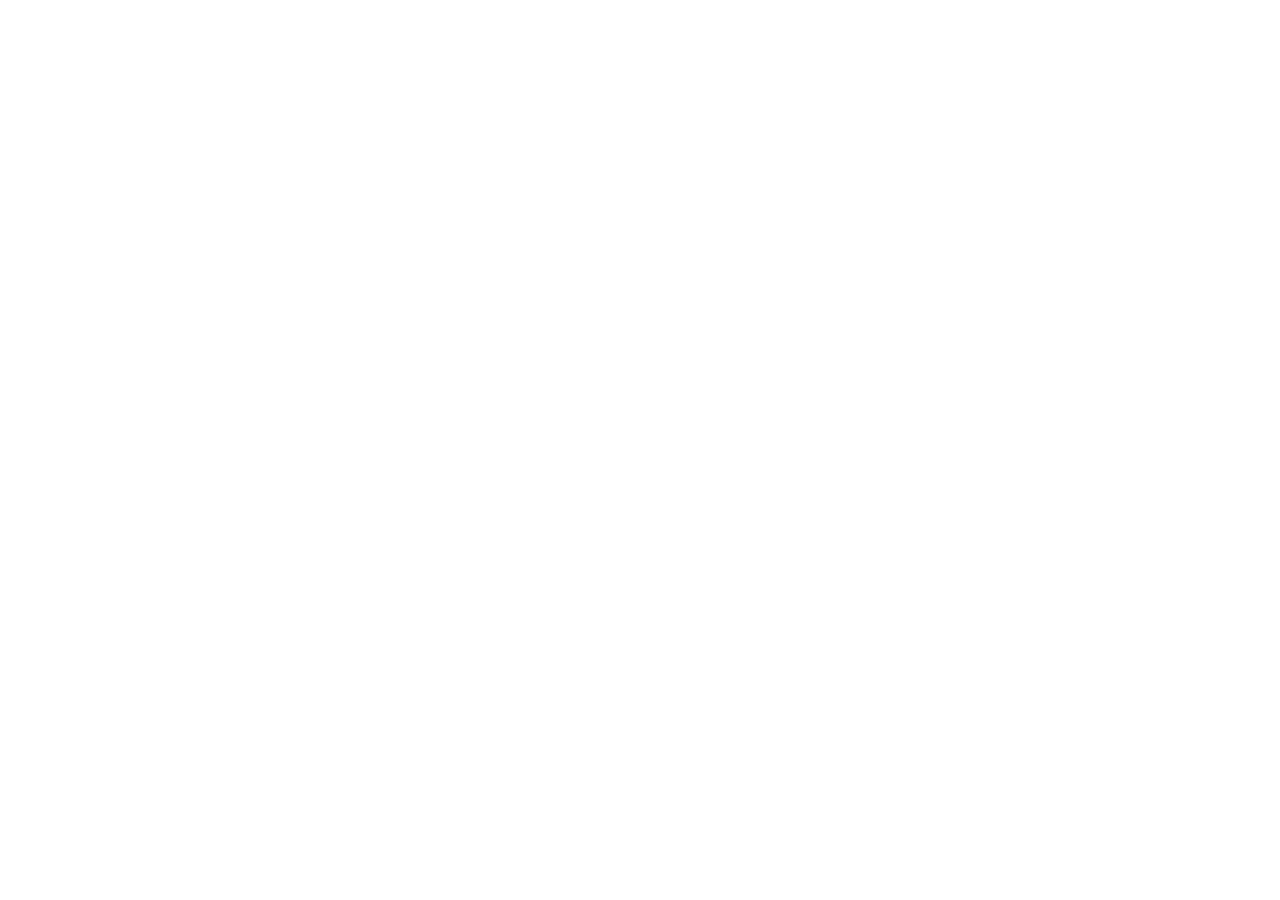
==== commit b530541b: "new build" ====
--- a/odisha/index.html
+++ b/odisha/index.html
@@ -3,7 +3,7 @@
 
 <head>
   <meta charset="UTF-8" />
-  <link rel="icon" type="image/svg+xml" href="/odisha/misteo.ico" />
+  <link rel="icon" type="image/svg+xml" href="/misteo.ico" />
   <meta name="viewport" content="width=device-width, initial-scale=1.0" />
   <title>UNFPA Demography Platform</title>
 
@@ -14,8 +14,8 @@
         y=l.getElementsByTagName(r)[0];y.parentNode.insertBefore(t,y);
     })(window, document, "clarity", "script", "wjggxd78rp");
 </script>
-  <script type="module" crossorigin src="/odisha/assets/index-CnwcGGBD.js"></script>
-  <link rel="stylesheet" crossorigin href="/odisha/assets/index-BR5kVzqD.css">
+  <script type="module" crossorigin src="/odisha/assets/index-BPGTL7Yp.js"></script>
+  <link rel="stylesheet" crossorigin href="/odisha/assets/index-D6tRN6l-.css">
 </head>
 
 <body>
--- a/odisha/assets/index-D6tRN6l-.css
+++ b/odisha/assets/index-D6tRN6l-.css
@@ -0,0 +1 @@
+@import"https://fonts.googleapis.com/css2?family=Inter:ital,opsz,wght@0,14..32,100..900;1,14..32,100..900&display=swap";@import"https://fonts.googleapis.com/css2?family=JetBrains+Mono:ital,wght@0,100..800;1,100..800&display=swap";@layer components;@layer properties{@supports (((-webkit-hyphens:none)) and (not (margin-trim:inline))) or ((-moz-orient:inline) and (not (color:rgb(from red r g b)))){*,:before,:after,::backdrop{--tw-translate-x:0;--tw-translate-y:0;--tw-translate-z:0;--tw-scale-x:1;--tw-scale-y:1;--tw-scale-z:1;--tw-rotate-x:initial;--tw-rotate-y:initial;--tw-rotate-z:initial;--tw-skew-x:initial;--tw-skew-y:initial;--tw-scroll-snap-strictness:proximity;--tw-space-y-reverse:0;--tw-space-x-reverse:0;--tw-divide-y-reverse:0;--tw-border-style:solid;--tw-gradient-position:initial;--tw-gradient-from:#0000;--tw-gradient-via:#0000;--tw-gradient-to:#0000;--tw-gradient-stops:initial;--tw-gradient-via-stops:initial;--tw-gradient-from-position:0%;--tw-gradient-via-position:50%;--tw-gradient-to-position:100%;--tw-leading:initial;--tw-font-weight:initial;--tw-tracking:initial;--tw-shadow:0 0 #0000;--tw-shadow-color:initial;--tw-shadow-alpha:100%;--tw-inset-shadow:0 0 #0000;--tw-inset-shadow-color:initial;--tw-inset-shadow-alpha:100%;--tw-ring-color:initial;--tw-ring-shadow:0 0 #0000;--tw-inset-ring-color:initial;--tw-inset-ring-shadow:0 0 #0000;--tw-ring-inset:initial;--tw-ring-offset-width:0px;--tw-ring-offset-color:#fff;--tw-ring-offset-shadow:0 0 #0000;--tw-outline-style:solid;--tw-blur:initial;--tw-brightness:initial;--tw-contrast:initial;--tw-grayscale:initial;--tw-hue-rotate:initial;--tw-invert:initial;--tw-opacity:initial;--tw-saturate:initial;--tw-sepia:initial;--tw-drop-shadow:initial;--tw-drop-shadow-color:initial;--tw-drop-shadow-alpha:100%;--tw-drop-shadow-size:initial;--tw-backdrop-blur:initial;--tw-backdrop-brightness:initial;--tw-backdrop-contrast:initial;--tw-backdrop-grayscale:initial;--tw-backdrop-hue-rotate:initial;--tw-backdrop-invert:initial;--tw-backdrop-opacity:initial;--tw-backdrop-saturate:initial;--tw-backdrop-sepia:initial;--tw-duration:initial;--tw-ease:initial;--tw-animation-delay:0s;--tw-animation-direction:normal;--tw-animation-duration:initial;--tw-animation-fill-mode:none;--tw-animation-iteration-count:1;--tw-enter-blur:0;--tw-enter-opacity:1;--tw-enter-rotate:0;--tw-enter-scale:1;--tw-enter-translate-x:0;--tw-enter-translate-y:0;--tw-exit-blur:0;--tw-exit-opacity:1;--tw-exit-rotate:0;--tw-exit-scale:1;--tw-exit-translate-x:0;--tw-exit-translate-y:0}}}@layer theme{:root,:host{--font-sans:ui-sans-serif, system-ui, sans-serif, "Apple Color Emoji", "Segoe UI Emoji", "Segoe UI Symbol", "Noto Color Emoji";--color-red-50:oklch(97.1% .013 17.38);--color-red-200:oklch(88.5% .062 18.334);--color-red-300:oklch(80.8% .114 19.571);--color-red-500:oklch(63.7% .237 25.331);--color-red-600:oklch(57.7% .245 27.325);--color-orange-50:oklch(98% .016 73.684);--color-orange-100:oklch(95.4% .038 75.164);--color-orange-200:oklch(90.1% .076 70.697);--color-orange-400:oklch(75% .183 55.934);--color-orange-500:oklch(70.5% .213 47.604);--color-orange-600:oklch(64.6% .222 41.116);--color-amber-50:oklch(98.7% .022 95.277);--color-amber-200:oklch(92.4% .12 95.746);--color-amber-500:oklch(76.9% .188 70.08);--color-amber-600:oklch(66.6% .179 58.318);--color-yellow-50:oklch(98.7% .026 102.212);--color-yellow-700:oklch(55.4% .135 66.442);--color-lime-50:oklch(98.6% .031 120.757);--color-lime-700:oklch(53.2% .157 131.589);--color-green-50:oklch(98.2% .018 155.826);--color-green-100:oklch(96.2% .044 156.743);--color-green-600:oklch(62.7% .194 149.214);--color-emerald-500:oklch(69.6% .17 162.48);--color-emerald-600:oklch(59.6% .145 163.225);--color-teal-50:oklch(98.4% .014 180.72);--color-teal-600:oklch(60% .118 184.704);--color-sky-50:oklch(97.7% .013 236.62);--color-sky-600:oklch(58.8% .158 241.966);--color-blue-50:oklch(97% .014 254.604);--color-blue-100:oklch(93.2% .032 255.585);--color-blue-200:oklch(88.2% .059 254.128);--color-blue-600:oklch(54.6% .245 262.881);--color-indigo-50:oklch(96.2% .018 272.314);--color-indigo-600:oklch(51.1% .262 276.966);--color-purple-50:oklch(97.7% .014 308.299);--color-purple-600:oklch(55.8% .288 302.321);--color-rose-50:oklch(96.9% .015 12.422);--color-rose-100:oklch(94.1% .03 12.58);--color-rose-500:oklch(64.5% .246 16.439);--color-rose-600:oklch(58.6% .253 17.585);--color-slate-50:oklch(98.4% .003 247.858);--color-gray-50:oklch(98.5% .002 247.839);--color-gray-100:oklch(96.7% .003 264.542);--color-gray-200:oklch(92.8% .006 264.531);--color-gray-300:oklch(87.2% .01 258.338);--color-gray-400:oklch(70.7% .022 261.325);--color-gray-500:oklch(55.1% .027 264.364);--color-gray-600:oklch(44.6% .03 256.802);--color-gray-700:oklch(37.3% .034 259.733);--color-gray-800:oklch(27.8% .033 256.848);--color-gray-900:oklch(21% .034 264.665);--color-black:#000;--color-white:#fff;--spacing:.25rem;--container-md:28rem;--container-lg:32rem;--container-2xl:42rem;--container-3xl:48rem;--container-4xl:56rem;--container-6xl:72rem;--container-7xl:80rem;--text-xs:.75rem;--text-xs--line-height:calc(1 / .75);--text-sm:.875rem;--text-sm--line-height:calc(1.25 / .875);--text-base:1rem;--text-base--line-height: 1.5 ;--text-lg:1.125rem;--text-lg--line-height:calc(1.75 / 1.125);--text-xl:1.25rem;--text-xl--line-height:calc(1.75 / 1.25);--text-2xl:1.5rem;--text-2xl--line-height:calc(2 / 1.5);--text-3xl:1.875rem;--text-3xl--line-height: 1.2 ;--text-4xl:2.25rem;--text-4xl--line-height:calc(2.5 / 2.25);--text-5xl:3rem;--text-5xl--line-height:1;--font-weight-light:300;--font-weight-normal:400;--font-weight-medium:500;--font-weight-semibold:600;--font-weight-bold:700;--font-weight-extrabold:800;--font-weight-black:900;--tracking-tighter:-.05em;--tracking-tight:-.025em;--tracking-wide:.025em;--tracking-wider:.05em;--tracking-widest:.1em;--leading-tight:1.25;--leading-snug:1.375;--leading-relaxed:1.625;--radius-xs:.125rem;--radius-2xl:1rem;--drop-shadow-sm:0 1px 2px #00000026;--ease-out:cubic-bezier(0, 0, .2, 1);--ease-in-out:cubic-bezier(.4, 0, .2, 1);--animate-spin:spin 1s linear infinite;--animate-pulse:pulse 2s cubic-bezier(.4, 0, .6, 1) infinite;--animate-bounce:bounce 1s infinite;--blur-sm:8px;--blur-md:12px;--blur-xl:24px;--blur-2xl:40px;--default-transition-duration:.15s;--default-transition-timing-function:cubic-bezier(.4, 0, .2, 1);--default-font-family:var(--font-sans);--default-mono-font-family:"JetBrains Mono", monospace}}@layer base{*,:after,:before,::backdrop{box-sizing:border-box;border:0 solid;margin:0;padding:0}::file-selector-button{box-sizing:border-box;border:0 solid;margin:0;padding:0}html,:host{-webkit-text-size-adjust:100%;tab-size:4;line-height:1.5;font-family:var(--default-font-family,ui-sans-serif, system-ui, sans-serif, "Apple Color Emoji", "Segoe UI Emoji", "Segoe UI Symbol", "Noto Color Emoji");font-feature-settings:var(--default-font-feature-settings,normal);font-variation-settings:var(--default-font-variation-settings,normal);-webkit-tap-highlight-color:transparent}hr{height:0;color:inherit;border-top-width:1px}abbr:where([title]){-webkit-text-decoration:underline dotted;text-decoration:underline dotted}h1,h2,h3,h4,h5,h6{font-size:inherit;font-weight:inherit}a{color:inherit;-webkit-text-decoration:inherit;text-decoration:inherit}b,strong{font-weight:bolder}code,kbd,samp,pre{font-family:var(--default-mono-font-family,ui-monospace, SFMono-Regular, Menlo, Monaco, Consolas, "Liberation Mono", "Courier New", monospace);font-feature-settings:var(--default-mono-font-feature-settings,normal);font-variation-settings:var(--default-mono-font-variation-settings,normal);font-size:1em}small{font-size:80%}sub,sup{vertical-align:baseline;font-size:75%;line-height:0;position:relative}sub{bottom:-.25em}sup{top:-.5em}table{text-indent:0;border-color:inherit;border-collapse:collapse}:-moz-focusring{outline:auto}progress{vertical-align:baseline}summary{display:list-item}ol,ul,menu{list-style:none}img,svg,video,canvas,audio,iframe,embed,object{vertical-align:middle;display:block}img,video{max-width:100%;height:auto}button,input,select,optgroup,textarea{font:inherit;font-feature-settings:inherit;font-variation-settings:inherit;letter-spacing:inherit;color:inherit;opacity:1;background-color:#0000;border-radius:0}::file-selector-button{font:inherit;font-feature-settings:inherit;font-variation-settings:inherit;letter-spacing:inherit;color:inherit;opacity:1;background-color:#0000;border-radius:0}:where(select:is([multiple],[size])) optgroup{font-weight:bolder}:where(select:is([multiple],[size])) optgroup option{padding-inline-start:20px}::file-selector-button{margin-inline-end:4px}::placeholder{opacity:1}@supports (not ((-webkit-appearance:-apple-pay-button))) or (contain-intrinsic-size:1px){::placeholder{color:currentColor}@supports (color:color-mix(in lab,red,red)){::placeholder{color:color-mix(in oklab,currentcolor 50%,transparent)}}}textarea{resize:vertical}::-webkit-search-decoration{-webkit-appearance:none}::-webkit-date-and-time-value{min-height:1lh;text-align:inherit}::-webkit-datetime-edit{display:inline-flex}::-webkit-datetime-edit-fields-wrapper{padding:0}::-webkit-datetime-edit{padding-block:0}::-webkit-datetime-edit-year-field{padding-block:0}::-webkit-datetime-edit-month-field{padding-block:0}::-webkit-datetime-edit-day-field{padding-block:0}::-webkit-datetime-edit-hour-field{padding-block:0}::-webkit-datetime-edit-minute-field{padding-block:0}::-webkit-datetime-edit-second-field{padding-block:0}::-webkit-datetime-edit-millisecond-field{padding-block:0}::-webkit-datetime-edit-meridiem-field{padding-block:0}::-webkit-calendar-picker-indicator{line-height:1}:-moz-ui-invalid{box-shadow:none}button,input:where([type=button],[type=reset],[type=submit]){appearance:button}::file-selector-button{appearance:button}::-webkit-inner-spin-button{height:auto}::-webkit-outer-spin-button{height:auto}[hidden]:where(:not([hidden=until-found])){display:none!important}*{border-color:var(--border);outline-color:var(--ring)}@supports (color:color-mix(in lab,red,red)){*{outline-color:color-mix(in oklab,var(--ring) 50%,transparent)}}body{background-color:var(--background);color:var(--foreground);font-family:Inter,sans-serif}}@layer utilities{.\@container\/card-header{container:card-header/inline-size}.pointer-events-auto{pointer-events:auto}.pointer-events-none{pointer-events:none}.visible{visibility:visible}.sr-only{clip-path:inset(50%);white-space:nowrap;border-width:0;width:1px;height:1px;margin:-1px;padding:0;position:absolute;overflow:hidden}.absolute{position:absolute}.fixed{position:fixed}.relative{position:relative}.static{position:static}.sticky{position:sticky}.inset-0{inset:calc(var(--spacing) * 0)}.start{inset-inline-start:var(--spacing)}.end{inset-inline-end:var(--spacing)}.-top-6{top:calc(var(--spacing) * -6)}.top-0{top:calc(var(--spacing) * 0)}.top-1\/2{top:50%}.top-4{top:calc(var(--spacing) * 4)}.top-5{top:calc(var(--spacing) * 5)}.top-8{top:calc(var(--spacing) * 8)}.top-\[50\%\]{top:50%}.top-\[calc\(100\%-6px\)\]{top:calc(100% - 6px)}.top-full{top:100%}.right-0{right:calc(var(--spacing) * 0)}.right-2{right:calc(var(--spacing) * 2)}.right-4{right:calc(var(--spacing) * 4)}.right-5{right:calc(var(--spacing) * 5)}.right-6{right:calc(var(--spacing) * 6)}.right-8{right:calc(var(--spacing) * 8)}.right-\[calc\(100\%\+32px\)\]{right:calc(100% + 32px)}.-bottom-5{bottom:calc(var(--spacing) * -5)}.bottom-0{bottom:calc(var(--spacing) * 0)}.bottom-4{bottom:calc(var(--spacing) * 4)}.bottom-5{bottom:calc(var(--spacing) * 5)}.bottom-6{bottom:calc(var(--spacing) * 6)}.bottom-8{bottom:calc(var(--spacing) * 8)}.bottom-\[calc\(100\%-6px\)\]{bottom:calc(100% - 6px)}.bottom-full{bottom:100%}.left-0{left:calc(var(--spacing) * 0)}.left-1\/2{left:50%}.left-2{left:calc(var(--spacing) * 2)}.left-4{left:calc(var(--spacing) * 4)}.left-5{left:calc(var(--spacing) * 5)}.left-6{left:calc(var(--spacing) * 6)}.left-8{left:calc(var(--spacing) * 8)}.left-\[40\%\]{left:40%}.left-\[50\%\]{left:50%}.left-\[350px\]{left:350px}.z-0{z-index:0}.z-10{z-index:10}.z-20{z-index:20}.z-30{z-index:30}.z-40{z-index:40}.z-50{z-index:50}.z-60{z-index:60}.z-70{z-index:70}.z-100{z-index:100}.z-150{z-index:150}.z-190{z-index:190}.z-200{z-index:200}.z-9999{z-index:9999}.z-\[50\]{z-index:50}.z-\[60\]{z-index:60}.z-\[70\]{z-index:70}.z-\[80\]{z-index:80}.z-\[100\]{z-index:100}.z-\[110\]{z-index:110}.z-\[120\]{z-index:120}.z-\[150\]{z-index:150}.z-\[190\]{z-index:190}.z-\[200\]{z-index:200}.z-\[900\]{z-index:900}.z-\[2000\]{z-index:2000}.z-\[2010\]{z-index:2010}.col-span-3{grid-column:span 3/span 3}.col-span-7{grid-column:span 7/span 7}.col-start-2{grid-column-start:2}.row-span-2{grid-row:span 2/span 2}.row-start-1{grid-row-start:1}.container{width:100%}@media(min-width:40rem){.container{max-width:40rem}}@media(min-width:48rem){.container{max-width:48rem}}@media(min-width:64rem){.container{max-width:64rem}}@media(min-width:80rem){.container{max-width:80rem}}@media(min-width:96rem){.container{max-width:96rem}}.m-auto{margin:auto}.mx-auto{margin-inline:auto}.my-1\.5{margin-block:calc(var(--spacing) * 1.5)}.my-4{margin-block:calc(var(--spacing) * 4)}.my-5{margin-block:calc(var(--spacing) * 5)}.my-6{margin-block:calc(var(--spacing) * 6)}.my-8{margin-block:calc(var(--spacing) * 8)}.-mt-4{margin-top:calc(var(--spacing) * -4)}.-mt-10{margin-top:calc(var(--spacing) * -10)}.mt-0\.5{margin-top:calc(var(--spacing) * .5)}.mt-1{margin-top:calc(var(--spacing) * 1)}.mt-1\.5{margin-top:calc(var(--spacing) * 1.5)}.mt-2{margin-top:calc(var(--spacing) * 2)}.mt-2\.5{margin-top:calc(var(--spacing) * 2.5)}.mt-3{margin-top:calc(var(--spacing) * 3)}.mt-4{margin-top:calc(var(--spacing) * 4)}.mt-5{margin-top:calc(var(--spacing) * 5)}.mt-6{margin-top:calc(var(--spacing) * 6)}.mt-8{margin-top:calc(var(--spacing) * 8)}.mt-\[-22px\]{margin-top:-22px}.mt-auto{margin-top:auto}.-mr-10{margin-right:calc(var(--spacing) * -10)}.mr-1{margin-right:calc(var(--spacing) * 1)}.mr-1\.5{margin-right:calc(var(--spacing) * 1.5)}.mr-2{margin-right:calc(var(--spacing) * 2)}.mr-4{margin-right:calc(var(--spacing) * 4)}.mr-6{margin-right:calc(var(--spacing) * 6)}.mb-0\.5{margin-bottom:calc(var(--spacing) * .5)}.mb-1{margin-bottom:calc(var(--spacing) * 1)}.mb-1\.5{margin-bottom:calc(var(--spacing) * 1.5)}.mb-2{margin-bottom:calc(var(--spacing) * 2)}.mb-3{margin-bottom:calc(var(--spacing) * 3)}.mb-4{margin-bottom:calc(var(--spacing) * 4)}.mb-5{margin-bottom:calc(var(--spacing) * 5)}.mb-6{margin-bottom:calc(var(--spacing) * 6)}.mb-8{margin-bottom:calc(var(--spacing) * 8)}.mb-10{margin-bottom:calc(var(--spacing) * 10)}.mb-12{margin-bottom:calc(var(--spacing) * 12)}.mb-14{margin-bottom:calc(var(--spacing) * 14)}.mb-20{margin-bottom:calc(var(--spacing) * 20)}.mb-\[20px\]{margin-bottom:20px}.ml-1{margin-left:calc(var(--spacing) * 1)}.ml-2{margin-left:calc(var(--spacing) * 2)}.ml-4{margin-left:calc(var(--spacing) * 4)}.ml-auto{margin-left:auto}.line-clamp-3{-webkit-line-clamp:3;-webkit-box-orient:vertical;display:-webkit-box;overflow:hidden}.block{display:block}.flex{display:flex}.grid{display:grid}.hidden{display:none}.inline{display:inline}.inline-block{display:inline-block}.inline-flex{display:inline-flex}.table{display:table}.size-6{width:calc(var(--spacing) * 6);height:calc(var(--spacing) * 6)}.size-8{width:calc(var(--spacing) * 8);height:calc(var(--spacing) * 8)}.size-9{width:calc(var(--spacing) * 9);height:calc(var(--spacing) * 9)}.size-10{width:calc(var(--spacing) * 10);height:calc(var(--spacing) * 10)}.h-0{height:calc(var(--spacing) * 0)}.h-0\.5{height:calc(var(--spacing) * .5)}.h-1{height:calc(var(--spacing) * 1)}.h-1\.5{height:calc(var(--spacing) * 1.5)}.h-2{height:calc(var(--spacing) * 2)}.h-2\.5{height:calc(var(--spacing) * 2.5)}.h-3{height:calc(var(--spacing) * 3)}.h-3\.5{height:calc(var(--spacing) * 3.5)}.h-4{height:calc(var(--spacing) * 4)}.h-5{height:calc(var(--spacing) * 5)}.h-6{height:calc(var(--spacing) * 6)}.h-7{height:calc(var(--spacing) * 7)}.h-7\.5{height:calc(var(--spacing) * 7.5)}.h-8{height:calc(var(--spacing) * 8)}.h-9{height:calc(var(--spacing) * 9)}.h-10{height:calc(var(--spacing) * 10)}.h-12{height:calc(var(--spacing) * 12)}.h-14{height:calc(var(--spacing) * 14)}.h-16{height:calc(var(--spacing) * 16)}.h-24{height:calc(var(--spacing) * 24)}.h-32{height:calc(var(--spacing) * 32)}.h-64{height:calc(var(--spacing) * 64)}.h-70{height:calc(var(--spacing) * 70)}.h-100{height:calc(var(--spacing) * 100)}.h-112\.5{height:calc(var(--spacing) * 112.5)}.h-150{height:calc(var(--spacing) * 150)}.h-\[400px\]{height:400px}.h-\[500px\]{height:500px}.h-\[600px\]{height:600px}.h-\[700px\]{height:700px}.h-auto{height:auto}.h-fit{height:fit-content}.h-full{height:100%}.h-px{height:1px}.max-h-60{max-height:calc(var(--spacing) * 60)}.max-h-75{max-height:calc(var(--spacing) * 75)}.max-h-\[60vh\]{max-height:60vh}.max-h-\[90vh\]{max-height:90vh}.max-h-\[95vh\]{max-height:95vh}.max-h-\[300px\]{max-height:300px}.max-h-\[320px\]{max-height:320px}.max-h-\[400px\]{max-height:400px}.max-h-\[600px\]{max-height:600px}.max-h-\[650px\]{max-height:650px}.min-h-\[38px\]{min-height:38px}.min-h-\[300px\]{min-height:300px}.min-h-\[450px\]{min-height:450px}.min-h-\[480px\]{min-height:480px}.min-h-\[500px\]{min-height:500px}.min-h-\[600px\]{min-height:600px}.min-h-auto{min-height:auto}.min-h-screen{min-height:100vh}.w-0{width:calc(var(--spacing) * 0)}.w-0\.5{width:calc(var(--spacing) * .5)}.w-1{width:calc(var(--spacing) * 1)}.w-1\.5{width:calc(var(--spacing) * 1.5)}.w-1\/4{width:25%}.w-2{width:calc(var(--spacing) * 2)}.w-2\.5{width:calc(var(--spacing) * 2.5)}.w-3{width:calc(var(--spacing) * 3)}.w-3\.5{width:calc(var(--spacing) * 3.5)}.w-3\/4{width:75%}.w-4{width:calc(var(--spacing) * 4)}.w-5{width:calc(var(--spacing) * 5)}.w-6{width:calc(var(--spacing) * 6)}.w-7{width:calc(var(--spacing) * 7)}.w-7\.5{width:calc(var(--spacing) * 7.5)}.w-8{width:calc(var(--spacing) * 8)}.w-9{width:calc(var(--spacing) * 9)}.w-10{width:calc(var(--spacing) * 10)}.w-12{width:calc(var(--spacing) * 12)}.w-14{width:calc(var(--spacing) * 14)}.w-16{width:calc(var(--spacing) * 16)}.w-20{width:calc(var(--spacing) * 20)}.w-24{width:calc(var(--spacing) * 24)}.w-32{width:calc(var(--spacing) * 32)}.w-40{width:calc(var(--spacing) * 40)}.w-48{width:calc(var(--spacing) * 48)}.w-64{width:calc(var(--spacing) * 64)}.w-70{width:calc(var(--spacing) * 70)}.w-75{width:calc(var(--spacing) * 75)}.w-80{width:calc(var(--spacing) * 80)}.w-\[2px\]{width:2px}.w-\[90\%\]{width:90%}.w-\[160px\]{width:160px}.w-\[170px\]{width:170px}.w-\[180px\]{width:180px}.w-\[200px\]{width:200px}.w-\[260px\]{width:260px}.w-\[280px\]{width:280px}.w-auto{width:auto}.w-fit{width:fit-content}.w-full{width:100%}.w-max{width:max-content}.max-w-2xl{max-width:var(--container-2xl)}.max-w-3xl{max-width:var(--container-3xl)}.max-w-4xl{max-width:var(--container-4xl)}.max-w-6xl{max-width:var(--container-6xl)}.max-w-7xl{max-width:var(--container-7xl)}.max-w-\[85vw\]{max-width:85vw}.max-w-\[90vw\]{max-width:90vw}.max-w-\[95vw\]{max-width:95vw}.max-w-\[140px\]{max-width:140px}.max-w-\[180px\]{max-width:180px}.max-w-\[200px\]{max-width:200px}.max-w-\[210px\]{max-width:210px}.max-w-\[220px\]{max-width:220px}.max-w-\[240px\]{max-width:240px}.max-w-\[270px\]{max-width:270px}.max-w-\[280px\]{max-width:280px}.max-w-\[320px\]{max-width:320px}.max-w-\[340px\]{max-width:340px}.max-w-\[450px\]{max-width:450px}.max-w-\[1600px\]{max-width:1600px}.max-w-\[calc\(100\%-2rem\)\]{max-width:calc(100% - 2rem)}.max-w-\[calc\(100\%-40px\)\]{max-width:calc(100% - 40px)}.max-w-full{max-width:100%}.max-w-md{max-width:var(--container-md)}.min-w-0{min-width:calc(var(--spacing) * 0)}.min-w-17\.5{min-width:calc(var(--spacing) * 17.5)}.min-w-30{min-width:calc(var(--spacing) * 30)}.min-w-\[70px\]{min-width:70px}.min-w-\[85vw\]{min-width:85vw}.min-w-\[100px\]{min-width:100px}.min-w-\[120px\]{min-width:120px}.min-w-\[130px\]{min-width:130px}.min-w-\[140px\]{min-width:140px}.min-w-\[150px\]{min-width:150px}.min-w-\[160px\]{min-width:160px}.min-w-\[180px\]{min-width:180px}.min-w-\[200px\]{min-width:200px}.min-w-\[250px\]{min-width:250px}.min-w-\[300px\]{min-width:300px}.min-w-\[450px\]{min-width:450px}.min-w-full{min-width:100%}.flex-1{flex:1}.flex-\[2\]{flex:2}.flex-shrink-0,.shrink-0{flex-shrink:0}.flex-grow,.grow{flex-grow:1}.border-collapse{border-collapse:collapse}.origin-\(--radix-tooltip-content-transform-origin\){transform-origin:var(--radix-tooltip-content-transform-origin)}.origin-left{transform-origin:0}.-translate-x-1\/2,.-translate-x-\[50\%\]{--tw-translate-x: -50% ;translate:var(--tw-translate-x) var(--tw-translate-y)}.translate-x-0{--tw-translate-x:calc(var(--spacing) * 0);translate:var(--tw-translate-x) var(--tw-translate-y)}.translate-x-0\.5{--tw-translate-x:calc(var(--spacing) * .5);translate:var(--tw-translate-x) var(--tw-translate-y)}.translate-x-1\/2{--tw-translate-x: 50% ;translate:var(--tw-translate-x) var(--tw-translate-y)}.translate-x-5{--tw-translate-x:calc(var(--spacing) * 5);translate:var(--tw-translate-x) var(--tw-translate-y)}.translate-x-\[-1px\]{--tw-translate-x:-1px;translate:var(--tw-translate-x) var(--tw-translate-y)}.translate-x-\[-50\%\]{--tw-translate-x:-50%;translate:var(--tw-translate-x) var(--tw-translate-y)}.translate-x-\[2px\]{--tw-translate-x:2px;translate:var(--tw-translate-x) var(--tw-translate-y)}.-translate-y-1\/2{--tw-translate-y: -50% ;translate:var(--tw-translate-x) var(--tw-translate-y)}.translate-y-\[-50\%\]{--tw-translate-y:-50%;translate:var(--tw-translate-x) var(--tw-translate-y)}.scale-100{--tw-scale-x:100%;--tw-scale-y:100%;--tw-scale-z:100%;scale:var(--tw-scale-x) var(--tw-scale-y)}.scale-110{--tw-scale-x:110%;--tw-scale-y:110%;--tw-scale-z:110%;scale:var(--tw-scale-x) var(--tw-scale-y)}.scale-150{--tw-scale-x:150%;--tw-scale-y:150%;--tw-scale-z:150%;scale:var(--tw-scale-x) var(--tw-scale-y)}.rotate-45{rotate:45deg}.rotate-90{rotate:90deg}.rotate-180{rotate:180deg}.transform{transform:var(--tw-rotate-x,) var(--tw-rotate-y,) var(--tw-rotate-z,) var(--tw-skew-x,) var(--tw-skew-y,)}.animate-bounce{animation:var(--animate-bounce)}.animate-in{animation:enter var(--tw-animation-duration,var(--tw-duration,.15s))var(--tw-ease,ease)var(--tw-animation-delay,0s)var(--tw-animation-iteration-count,1)var(--tw-animation-direction,normal)var(--tw-animation-fill-mode,none)}.animate-pulse{animation:var(--animate-pulse)}.animate-spin{animation:var(--animate-spin)}.cursor-default{cursor:default}.cursor-ew-resize{cursor:ew-resize}.cursor-help{cursor:help}.cursor-not-allowed{cursor:not-allowed}.cursor-pointer{cursor:pointer}.cursor-zoom-in{cursor:zoom-in}.resize{resize:both}.snap-x{scroll-snap-type:x var(--tw-scroll-snap-strictness)}.snap-mandatory{--tw-scroll-snap-strictness:mandatory}.snap-start{scroll-snap-align:start}.scroll-mt-24{scroll-margin-top:calc(var(--spacing) * 24)}.list-decimal{list-style-type:decimal}.appearance-none{appearance:none}.auto-rows-min{grid-auto-rows:min-content}.grid-cols-1{grid-template-columns:repeat(1,minmax(0,1fr))}.grid-cols-2{grid-template-columns:repeat(2,minmax(0,1fr))}.grid-cols-6{grid-template-columns:repeat(6,minmax(0,1fr))}.grid-cols-10{grid-template-columns:repeat(10,minmax(0,1fr))}.grid-rows-\[auto_auto\]{grid-template-rows:auto auto}.flex-col{flex-direction:column}.flex-col-reverse{flex-direction:column-reverse}.flex-row{flex-direction:row}.flex-nowrap{flex-wrap:nowrap}.flex-wrap{flex-wrap:wrap}.items-baseline{align-items:baseline}.items-center{align-items:center}.items-end{align-items:flex-end}.items-start{align-items:flex-start}.items-stretch{align-items:stretch}.justify-between{justify-content:space-between}.justify-center{justify-content:center}.justify-end{justify-content:flex-end}.gap-0\.5{gap:calc(var(--spacing) * .5)}.gap-1{gap:calc(var(--spacing) * 1)}.gap-1\.5{gap:calc(var(--spacing) * 1.5)}.gap-2{gap:calc(var(--spacing) * 2)}.gap-2\.5{gap:calc(var(--spacing) * 2.5)}.gap-3{gap:calc(var(--spacing) * 3)}.gap-4{gap:calc(var(--spacing) * 4)}.gap-5{gap:calc(var(--spacing) * 5)}.gap-6{gap:calc(var(--spacing) * 6)}.gap-8{gap:calc(var(--spacing) * 8)}.gap-10{gap:calc(var(--spacing) * 10)}.gap-12{gap:calc(var(--spacing) * 12)}.gap-15{gap:calc(var(--spacing) * 15)}:where(.space-y-0>:not(:last-child)){--tw-space-y-reverse:0;margin-block-start:calc(calc(var(--spacing) * 0) * var(--tw-space-y-reverse));margin-block-end:calc(calc(var(--spacing) * 0) * calc(1 - var(--tw-space-y-reverse)))}:where(.space-y-0\.5>:not(:last-child)){--tw-space-y-reverse:0;margin-block-start:calc(calc(var(--spacing) * .5) * var(--tw-space-y-reverse));margin-block-end:calc(calc(var(--spacing) * .5) * calc(1 - var(--tw-space-y-reverse)))}:where(.space-y-1>:not(:last-child)){--tw-space-y-reverse:0;margin-block-start:calc(calc(var(--spacing) * 1) * var(--tw-space-y-reverse));margin-block-end:calc(calc(var(--spacing) * 1) * calc(1 - var(--tw-space-y-reverse)))}:where(.space-y-1\.5>:not(:last-child)){--tw-space-y-reverse:0;margin-block-start:calc(calc(var(--spacing) * 1.5) * var(--tw-space-y-reverse));margin-block-end:calc(calc(var(--spacing) * 1.5) * calc(1 - var(--tw-space-y-reverse)))}:where(.space-y-2>:not(:last-child)){--tw-space-y-reverse:0;margin-block-start:calc(calc(var(--spacing) * 2) * var(--tw-space-y-reverse));margin-block-end:calc(calc(var(--spacing) * 2) * calc(1 - var(--tw-space-y-reverse)))}:where(.space-y-3\.5>:not(:last-child)){--tw-space-y-reverse:0;margin-block-start:calc(calc(var(--spacing) * 3.5) * var(--tw-space-y-reverse));margin-block-end:calc(calc(var(--spacing) * 3.5) * calc(1 - var(--tw-space-y-reverse)))}:where(.space-y-4>:not(:last-child)){--tw-space-y-reverse:0;margin-block-start:calc(calc(var(--spacing) * 4) * var(--tw-space-y-reverse));margin-block-end:calc(calc(var(--spacing) * 4) * calc(1 - var(--tw-space-y-reverse)))}:where(.space-y-6>:not(:last-child)){--tw-space-y-reverse:0;margin-block-start:calc(calc(var(--spacing) * 6) * var(--tw-space-y-reverse));margin-block-end:calc(calc(var(--spacing) * 6) * calc(1 - var(--tw-space-y-reverse)))}:where(.space-y-8>:not(:last-child)){--tw-space-y-reverse:0;margin-block-start:calc(calc(var(--spacing) * 8) * var(--tw-space-y-reverse));margin-block-end:calc(calc(var(--spacing) * 8) * calc(1 - var(--tw-space-y-reverse)))}:where(.space-y-10>:not(:last-child)){--tw-space-y-reverse:0;margin-block-start:calc(calc(var(--spacing) * 10) * var(--tw-space-y-reverse));margin-block-end:calc(calc(var(--spacing) * 10) * calc(1 - var(--tw-space-y-reverse)))}:where(.space-y-12>:not(:last-child)){--tw-space-y-reverse:0;margin-block-start:calc(calc(var(--spacing) * 12) * var(--tw-space-y-reverse));margin-block-end:calc(calc(var(--spacing) * 12) * calc(1 - var(--tw-space-y-reverse)))}:where(.space-y-16>:not(:last-child)){--tw-space-y-reverse:0;margin-block-start:calc(calc(var(--spacing) * 16) * var(--tw-space-y-reverse));margin-block-end:calc(calc(var(--spacing) * 16) * calc(1 - var(--tw-space-y-reverse)))}.gap-x-2{column-gap:calc(var(--spacing) * 2)}.gap-x-4{column-gap:calc(var(--spacing) * 4)}:where(.space-x-2>:not(:last-child)){--tw-space-x-reverse:0;margin-inline-start:calc(calc(var(--spacing) * 2) * var(--tw-space-x-reverse));margin-inline-end:calc(calc(var(--spacing) * 2) * calc(1 - var(--tw-space-x-reverse)))}:where(.space-x-3>:not(:last-child)){--tw-space-x-reverse:0;margin-inline-start:calc(calc(var(--spacing) * 3) * var(--tw-space-x-reverse));margin-inline-end:calc(calc(var(--spacing) * 3) * calc(1 - var(--tw-space-x-reverse)))}.gap-y-1{row-gap:calc(var(--spacing) * 1)}.gap-y-1\.5{row-gap:calc(var(--spacing) * 1.5)}:where(.divide-y>:not(:last-child)){--tw-divide-y-reverse:0;border-bottom-style:var(--tw-border-style);border-top-style:var(--tw-border-style);border-top-width:calc(1px * var(--tw-divide-y-reverse));border-bottom-width:calc(1px * calc(1 - var(--tw-divide-y-reverse)))}:where(.divide-gray-50>:not(:last-child)){border-color:var(--color-gray-50)}:where(.divide-gray-100>:not(:last-child)){border-color:var(--color-gray-100)}:where(.divide-gray-200>:not(:last-child)){border-color:var(--color-gray-200)}.self-end{align-self:flex-end}.self-start{align-self:flex-start}.justify-self-end{justify-self:flex-end}.truncate{text-overflow:ellipsis;white-space:nowrap;overflow:hidden}.overflow-auto{overflow:auto}.overflow-hidden{overflow:hidden}.overflow-visible{overflow:visible}.overflow-x-auto{overflow-x:auto}.overflow-y-auto{overflow-y:auto}.rounded{border-radius:.25rem}.rounded-2xl{border-radius:var(--radius-2xl)}.rounded-full{border-radius:3.40282e38px}.rounded-lg{border-radius:var(--radius)}.rounded-md{border-radius:calc(var(--radius) - 2px)}.rounded-none{border-radius:0}.rounded-sm{border-radius:calc(var(--radius) - 4px)}.rounded-xl{border-radius:calc(var(--radius) + 4px)}.rounded-xs{border-radius:var(--radius-xs)}.rounded-r-2xl{border-top-right-radius:var(--radius-2xl);border-bottom-right-radius:var(--radius-2xl)}.rounded-r-lg{border-top-right-radius:var(--radius);border-bottom-right-radius:var(--radius)}.rounded-r-xl{border-top-right-radius:calc(var(--radius) + 4px);border-bottom-right-radius:calc(var(--radius) + 4px)}.border{border-style:var(--tw-border-style);border-width:1px}.border-0{border-style:var(--tw-border-style);border-width:0}.border-2{border-style:var(--tw-border-style);border-width:2px}.border-4{border-style:var(--tw-border-style);border-width:4px}.border-8{border-style:var(--tw-border-style);border-width:8px}.border-\[2\.5px\]{border-style:var(--tw-border-style);border-width:2.5px}.border-\[3px\]{border-style:var(--tw-border-style);border-width:3px}.border-t{border-top-style:var(--tw-border-style);border-top-width:1px}.border-t-2{border-top-style:var(--tw-border-style);border-top-width:2px}.border-t-\[6px\]{border-top-style:var(--tw-border-style);border-top-width:6px}.border-r{border-right-style:var(--tw-border-style);border-right-width:1px}.border-r-\[8px\]{border-right-style:var(--tw-border-style);border-right-width:8px}.border-b{border-bottom-style:var(--tw-border-style);border-bottom-width:1px}.border-b-2{border-bottom-style:var(--tw-border-style);border-bottom-width:2px}.border-b-\[6px\]{border-bottom-style:var(--tw-border-style);border-bottom-width:6px}.border-l{border-left-style:var(--tw-border-style);border-left-width:1px}.border-l-2{border-left-style:var(--tw-border-style);border-left-width:2px}.border-l-4{border-left-style:var(--tw-border-style);border-left-width:4px}.border-l-\[8px\]{border-left-style:var(--tw-border-style);border-left-width:8px}.border-dashed{--tw-border-style:dashed;border-style:dashed}.border-dotted{--tw-border-style:dotted;border-style:dotted}.border-none{--tw-border-style:none;border-style:none}.border-\[\#1C68AC\]{border-color:#1c68ac}.border-\[\#1F4E96\]{border-color:#1f4e96}.border-\[\#1F4E96\]\/20{border-color:#1f4e9633}.border-\[\#22c55e\]{border-color:#22c55e}.border-\[\#0868ac\]{border-color:#0868ac}.border-\[\#C9A662\]{border-color:#c9a662}.border-\[\#F76000\]{border-color:#f76000}.border-\[\#F96000\]{border-color:#f96000}.border-\[\#a7f3d0\]\/30{border-color:#a7f3d04d}.border-amber-200\/60{border-color:#fee68599}@supports (color:color-mix(in lab,red,red)){.border-amber-200\/60{border-color:color-mix(in oklab,var(--color-amber-200) 60%,transparent)}}.border-amber-500{border-color:var(--color-amber-500)}.border-blue-100\/50{border-color:#dbeafe80}@supports (color:color-mix(in lab,red,red)){.border-blue-100\/50{border-color:color-mix(in oklab,var(--color-blue-100) 50%,transparent)}}.border-blue-200\/50{border-color:#bedbff80}@supports (color:color-mix(in lab,red,red)){.border-blue-200\/50{border-color:color-mix(in oklab,var(--color-blue-200) 50%,transparent)}}.border-border,.border-border\/50{border-color:var(--border)}@supports (color:color-mix(in lab,red,red)){.border-border\/50{border-color:color-mix(in oklab,var(--border) 50%,transparent)}}.border-emerald-500{border-color:var(--color-emerald-500)}.border-gray-50{border-color:var(--color-gray-50)}.border-gray-50\/80{border-color:#f9fafbcc}@supports (color:color-mix(in lab,red,red)){.border-gray-50\/80{border-color:color-mix(in oklab,var(--color-gray-50) 80%,transparent)}}.border-gray-100{border-color:var(--color-gray-100)}.border-gray-100\/50{border-color:#f3f4f680}@supports (color:color-mix(in lab,red,red)){.border-gray-100\/50{border-color:color-mix(in oklab,var(--color-gray-100) 50%,transparent)}}.border-gray-200{border-color:var(--color-gray-200)}.border-gray-200\/50{border-color:#e5e7eb80}@supports (color:color-mix(in lab,red,red)){.border-gray-200\/50{border-color:color-mix(in oklab,var(--color-gray-200) 50%,transparent)}}.border-gray-200\/70{border-color:#e5e7ebb3}@supports (color:color-mix(in lab,red,red)){.border-gray-200\/70{border-color:color-mix(in oklab,var(--color-gray-200) 70%,transparent)}}.border-gray-300{border-color:var(--color-gray-300)}.border-gray-400{border-color:var(--color-gray-400)}.border-orange-100{border-color:var(--color-orange-100)}.border-orange-200\/50{border-color:#ffd7a880}@supports (color:color-mix(in lab,red,red)){.border-orange-200\/50{border-color:color-mix(in oklab,var(--color-orange-200) 50%,transparent)}}.border-orange-400{border-color:var(--color-orange-400)}.border-primary\/20{border-color:var(--primary)}@supports (color:color-mix(in lab,red,red)){.border-primary\/20{border-color:color-mix(in oklab,var(--primary) 20%,transparent)}}.border-red-300\/30{border-color:#ffa3a34d}@supports (color:color-mix(in lab,red,red)){.border-red-300\/30{border-color:color-mix(in oklab,var(--color-red-300) 30%,transparent)}}.border-rose-100{border-color:var(--color-rose-100)}.border-transparent{border-color:#0000}.border-white{border-color:var(--color-white)}.border-white\/10{border-color:#ffffff1a}@supports (color:color-mix(in lab,red,red)){.border-white\/10{border-color:color-mix(in oklab,var(--color-white) 10%,transparent)}}.border-white\/20{border-color:#fff3}@supports (color:color-mix(in lab,red,red)){.border-white\/20{border-color:color-mix(in oklab,var(--color-white) 20%,transparent)}}.border-white\/30{border-color:#ffffff4d}@supports (color:color-mix(in lab,red,red)){.border-white\/30{border-color:color-mix(in oklab,var(--color-white) 30%,transparent)}}.border-white\/60{border-color:#fff9}@supports (color:color-mix(in lab,red,red)){.border-white\/60{border-color:color-mix(in oklab,var(--color-white) 60%,transparent)}}.border-t-transparent{border-top-color:#0000}.border-t-white{border-top-color:var(--color-white)}.border-r-gray-800{border-right-color:var(--color-gray-800)}.border-b-transparent{border-bottom-color:#0000}.border-l-gray-800{border-left-color:var(--color-gray-800)}.\!bg-orange-50{background-color:var(--color-orange-50)!important}.bg-\[\#1C68AC\]{background-color:#1c68ac}.bg-\[\#1F4E96\]{background-color:#1f4e96}.bg-\[\#1a1a1a\]{background-color:#1a1a1a}.bg-\[\#111\]{background-color:#111}.bg-\[\#378ADD\]{background-color:#378add}.bg-\[\#0868ac\]{background-color:#0868ac}.bg-\[\#D3D3D3\]{background-color:#d3d3d3}.bg-\[\#D4537E\]{background-color:#d4537e}.bg-\[\#F3E3BE\]{background-color:#f3e3be}.bg-\[\#F6B93B\]{background-color:#f6b93b}.bg-\[\#F8FAFC\]{background-color:#f8fafc}.bg-\[\#F9FAFB\]{background-color:#f9fafb}.bg-\[\#F58220\]{background-color:#f58220}.bg-\[\#F76000\]{background-color:#f76000}.bg-\[\#F96000\]{background-color:#f96000}.bg-\[\#FDCFB3\]{background-color:#fdcfb3}.bg-\[\#FFF4EB\]{background-color:#fff4eb}.bg-\[\#bae4bc\]{background-color:#bae4bc}.bg-amber-50{background-color:var(--color-amber-50)}.bg-amber-50\/40{background-color:#fffbeb66}@supports (color:color-mix(in lab,red,red)){.bg-amber-50\/40{background-color:color-mix(in oklab,var(--color-amber-50) 40%,transparent)}}.bg-amber-500{background-color:var(--color-amber-500)}.bg-background{background-color:var(--background)}.bg-black{background-color:var(--color-black)}.bg-black\/0{background-color:#0000}@supports (color:color-mix(in lab,red,red)){.bg-black\/0{background-color:color-mix(in oklab,var(--color-black) 0%,transparent)}}.bg-black\/30{background-color:#0000004d}@supports (color:color-mix(in lab,red,red)){.bg-black\/30{background-color:color-mix(in oklab,var(--color-black) 30%,transparent)}}.bg-black\/50{background-color:#00000080}@supports (color:color-mix(in lab,red,red)){.bg-black\/50{background-color:color-mix(in oklab,var(--color-black) 50%,transparent)}}.bg-black\/70{background-color:#000000b3}@supports (color:color-mix(in lab,red,red)){.bg-black\/70{background-color:color-mix(in oklab,var(--color-black) 70%,transparent)}}.bg-black\/80{background-color:#000c}@supports (color:color-mix(in lab,red,red)){.bg-black\/80{background-color:color-mix(in oklab,var(--color-black) 80%,transparent)}}.bg-blue-50{background-color:var(--color-blue-50)}.bg-card{background-color:var(--card)}.bg-destructive{background-color:var(--destructive)}.bg-emerald-600{background-color:var(--color-emerald-600)}.bg-gray-50{background-color:var(--color-gray-50)}.bg-gray-50\/30{background-color:#f9fafb4d}@supports (color:color-mix(in lab,red,red)){.bg-gray-50\/30{background-color:color-mix(in oklab,var(--color-gray-50) 30%,transparent)}}.bg-gray-50\/50{background-color:#f9fafb80}@supports (color:color-mix(in lab,red,red)){.bg-gray-50\/50{background-color:color-mix(in oklab,var(--color-gray-50) 50%,transparent)}}.bg-gray-100{background-color:var(--color-gray-100)}.bg-gray-100\/50{background-color:#f3f4f680}@supports (color:color-mix(in lab,red,red)){.bg-gray-100\/50{background-color:color-mix(in oklab,var(--color-gray-100) 50%,transparent)}}.bg-gray-100\/80{background-color:#f3f4f6cc}@supports (color:color-mix(in lab,red,red)){.bg-gray-100\/80{background-color:color-mix(in oklab,var(--color-gray-100) 80%,transparent)}}.bg-gray-200{background-color:var(--color-gray-200)}.bg-gray-300{background-color:var(--color-gray-300)}.bg-gray-400{background-color:var(--color-gray-400)}.bg-gray-600\/50{background-color:#4a556580}@supports (color:color-mix(in lab,red,red)){.bg-gray-600\/50{background-color:color-mix(in oklab,var(--color-gray-600) 50%,transparent)}}.bg-gray-900\/60{background-color:#10182899}@supports (color:color-mix(in lab,red,red)){.bg-gray-900\/60{background-color:color-mix(in oklab,var(--color-gray-900) 60%,transparent)}}.bg-gray-900\/80{background-color:#101828cc}@supports (color:color-mix(in lab,red,red)){.bg-gray-900\/80{background-color:color-mix(in oklab,var(--color-gray-900) 80%,transparent)}}.bg-green-50{background-color:var(--color-green-50)}.bg-green-50\/50{background-color:#f0fdf480}@supports (color:color-mix(in lab,red,red)){.bg-green-50\/50{background-color:color-mix(in oklab,var(--color-green-50) 50%,transparent)}}.bg-indigo-50{background-color:var(--color-indigo-50)}.bg-lime-50{background-color:var(--color-lime-50)}.bg-muted{background-color:var(--muted)}.bg-orange-50{background-color:var(--color-orange-50)}.bg-orange-50\/50{background-color:#fff7ed80}@supports (color:color-mix(in lab,red,red)){.bg-orange-50\/50{background-color:color-mix(in oklab,var(--color-orange-50) 50%,transparent)}}.bg-orange-100{background-color:var(--color-orange-100)}.bg-primary,.bg-primary\/10{background-color:var(--primary)}@supports (color:color-mix(in lab,red,red)){.bg-primary\/10{background-color:color-mix(in oklab,var(--primary) 10%,transparent)}}.bg-purple-50{background-color:var(--color-purple-50)}.bg-red-50{background-color:var(--color-red-50)}.bg-rose-50{background-color:var(--color-rose-50)}.bg-secondary,.bg-secondary\/30{background-color:var(--secondary)}@supports (color:color-mix(in lab,red,red)){.bg-secondary\/30{background-color:color-mix(in oklab,var(--secondary) 30%,transparent)}}.bg-secondary\/50{background-color:var(--secondary)}@supports (color:color-mix(in lab,red,red)){.bg-secondary\/50{background-color:color-mix(in oklab,var(--secondary) 50%,transparent)}}.bg-sky-50{background-color:var(--color-sky-50)}.bg-slate-50{background-color:var(--color-slate-50)}.bg-teal-50{background-color:var(--color-teal-50)}.bg-transparent{background-color:#0000}.bg-white{background-color:var(--color-white)}.bg-white\/5{background-color:#ffffff0d}@supports (color:color-mix(in lab,red,red)){.bg-white\/5{background-color:color-mix(in oklab,var(--color-white) 5%,transparent)}}.bg-white\/10{background-color:#ffffff1a}@supports (color:color-mix(in lab,red,red)){.bg-white\/10{background-color:color-mix(in oklab,var(--color-white) 10%,transparent)}}.bg-white\/20{background-color:#fff3}@supports (color:color-mix(in lab,red,red)){.bg-white\/20{background-color:color-mix(in oklab,var(--color-white) 20%,transparent)}}.bg-white\/40{background-color:#fff6}@supports (color:color-mix(in lab,red,red)){.bg-white\/40{background-color:color-mix(in oklab,var(--color-white) 40%,transparent)}}.bg-white\/50{background-color:#ffffff80}@supports (color:color-mix(in lab,red,red)){.bg-white\/50{background-color:color-mix(in oklab,var(--color-white) 50%,transparent)}}.bg-white\/60{background-color:#fff9}@supports (color:color-mix(in lab,red,red)){.bg-white\/60{background-color:color-mix(in oklab,var(--color-white) 60%,transparent)}}.bg-white\/70{background-color:#ffffffb3}@supports (color:color-mix(in lab,red,red)){.bg-white\/70{background-color:color-mix(in oklab,var(--color-white) 70%,transparent)}}.bg-white\/90{background-color:#ffffffe6}@supports (color:color-mix(in lab,red,red)){.bg-white\/90{background-color:color-mix(in oklab,var(--color-white) 90%,transparent)}}.bg-white\/95{background-color:#fffffff2}@supports (color:color-mix(in lab,red,red)){.bg-white\/95{background-color:color-mix(in oklab,var(--color-white) 95%,transparent)}}.bg-white\/98{background-color:#fffffffa}@supports (color:color-mix(in lab,red,red)){.bg-white\/98{background-color:color-mix(in oklab,var(--color-white) 98%,transparent)}}.bg-yellow-50{background-color:var(--color-yellow-50)}.bg-linear-to-r{--tw-gradient-position:to right}@supports (background-image:linear-gradient(in lab,red,red)){.bg-linear-to-r{--tw-gradient-position:to right in oklab}}.bg-linear-to-r{background-image:linear-gradient(var(--tw-gradient-stops))}.bg-gradient-to-l{--tw-gradient-position:to left in oklab;background-image:linear-gradient(var(--tw-gradient-stops))}.bg-gradient-to-r{--tw-gradient-position:to right in oklab;background-image:linear-gradient(var(--tw-gradient-stops))}.bg-\[radial-gradient\(\#000000_1px\,transparent_1px\)\]{background-image:radial-gradient(#000 1px,#0000 1px)}.from-black\/70{--tw-gradient-from:#000000b3}@supports (color:color-mix(in lab,red,red)){.from-black\/70{--tw-gradient-from:color-mix(in oklab, var(--color-black) 70%, transparent)}}.from-black\/70{--tw-gradient-stops:var(--tw-gradient-via-stops,var(--tw-gradient-position), var(--tw-gradient-from) var(--tw-gradient-from-position), var(--tw-gradient-to) var(--tw-gradient-to-position))}.from-border{--tw-gradient-from:var(--border);--tw-gradient-stops:var(--tw-gradient-via-stops,var(--tw-gradient-position), var(--tw-gradient-from) var(--tw-gradient-from-position), var(--tw-gradient-to) var(--tw-gradient-to-position))}.via-black\/30{--tw-gradient-via:#0000004d}@supports (color:color-mix(in lab,red,red)){.via-black\/30{--tw-gradient-via:color-mix(in oklab, var(--color-black) 30%, transparent)}}.via-black\/30{--tw-gradient-via-stops:var(--tw-gradient-position), var(--tw-gradient-from) var(--tw-gradient-from-position), var(--tw-gradient-via) var(--tw-gradient-via-position), var(--tw-gradient-to) var(--tw-gradient-to-position);--tw-gradient-stops:var(--tw-gradient-via-stops)}.to-transparent{--tw-gradient-to:transparent;--tw-gradient-stops:var(--tw-gradient-via-stops,var(--tw-gradient-position), var(--tw-gradient-from) var(--tw-gradient-from-position), var(--tw-gradient-to) var(--tw-gradient-to-position))}.\[background-size\:24px_24px\]{background-size:24px 24px}.bg-cover{background-size:cover}.bg-center{background-position:50%}.fill-current{fill:currentColor}.fill-white{fill:var(--color-white)}.object-contain{object-fit:contain}.p-0{padding:calc(var(--spacing) * 0)}.p-0\.5{padding:calc(var(--spacing) * .5)}.p-1{padding:calc(var(--spacing) * 1)}.p-1\.5{padding:calc(var(--spacing) * 1.5)}.p-2{padding:calc(var(--spacing) * 2)}.p-2\.5{padding:calc(var(--spacing) * 2.5)}.p-3{padding:calc(var(--spacing) * 3)}.p-4{padding:calc(var(--spacing) * 4)}.p-5{padding:calc(var(--spacing) * 5)}.p-6{padding:calc(var(--spacing) * 6)}.p-8{padding:calc(var(--spacing) * 8)}.px-0\.5{padding-inline:calc(var(--spacing) * .5)}.px-1{padding-inline:calc(var(--spacing) * 1)}.px-1\.5{padding-inline:calc(var(--spacing) * 1.5)}.px-2{padding-inline:calc(var(--spacing) * 2)}.px-2\.5{padding-inline:calc(var(--spacing) * 2.5)}.px-3{padding-inline:calc(var(--spacing) * 3)}.px-4{padding-inline:calc(var(--spacing) * 4)}.px-5{padding-inline:calc(var(--spacing) * 5)}.px-6{padding-inline:calc(var(--spacing) * 6)}.py-0\.5{padding-block:calc(var(--spacing) * .5)}.py-1{padding-block:calc(var(--spacing) * 1)}.py-1\.5{padding-block:calc(var(--spacing) * 1.5)}.py-2{padding-block:calc(var(--spacing) * 2)}.py-2\.5{padding-block:calc(var(--spacing) * 2.5)}.py-3{padding-block:calc(var(--spacing) * 3)}.py-3\.5{padding-block:calc(var(--spacing) * 3.5)}.py-4{padding-block:calc(var(--spacing) * 4)}.py-6{padding-block:calc(var(--spacing) * 6)}.py-10{padding-block:calc(var(--spacing) * 10)}.py-14{padding-block:calc(var(--spacing) * 14)}.pt-0{padding-top:calc(var(--spacing) * 0)}.pt-1\.5{padding-top:calc(var(--spacing) * 1.5)}.pt-2{padding-top:calc(var(--spacing) * 2)}.pt-3{padding-top:calc(var(--spacing) * 3)}.pt-4{padding-top:calc(var(--spacing) * 4)}.pt-5{padding-top:calc(var(--spacing) * 5)}.pt-6{padding-top:calc(var(--spacing) * 6)}.pt-10{padding-top:calc(var(--spacing) * 10)}.pt-12{padding-top:calc(var(--spacing) * 12)}.pt-20{padding-top:calc(var(--spacing) * 20)}.pr-1{padding-right:calc(var(--spacing) * 1)}.pb-0{padding-bottom:calc(var(--spacing) * 0)}.pb-0\.5{padding-bottom:calc(var(--spacing) * .5)}.pb-1{padding-bottom:calc(var(--spacing) * 1)}.pb-1\.5{padding-bottom:calc(var(--spacing) * 1.5)}.pb-2{padding-bottom:calc(var(--spacing) * 2)}.pb-4{padding-bottom:calc(var(--spacing) * 4)}.pb-5{padding-bottom:calc(var(--spacing) * 5)}.pb-6{padding-bottom:calc(var(--spacing) * 6)}.pb-8{padding-bottom:calc(var(--spacing) * 8)}.pb-10{padding-bottom:calc(var(--spacing) * 10)}.pb-12{padding-bottom:calc(var(--spacing) * 12)}.pb-15{padding-bottom:calc(var(--spacing) * 15)}.pb-24{padding-bottom:calc(var(--spacing) * 24)}.pl-2{padding-left:calc(var(--spacing) * 2)}.pl-3{padding-left:calc(var(--spacing) * 3)}.pl-5{padding-left:calc(var(--spacing) * 5)}.pl-6{padding-left:calc(var(--spacing) * 6)}.pl-8{padding-left:calc(var(--spacing) * 8)}.pl-10{padding-left:calc(var(--spacing) * 10)}.text-center{text-align:center}.text-justify{text-align:justify}.text-left{text-align:left}.text-right{text-align:right}.align-middle{vertical-align:middle}.font-mono{font-family:JetBrains Mono,monospace}.text-2xl{font-size:var(--text-2xl);line-height:var(--tw-leading,var(--text-2xl--line-height))}.text-3xl{font-size:var(--text-3xl);line-height:var(--tw-leading,var(--text-3xl--line-height))}.text-4xl{font-size:var(--text-4xl);line-height:var(--tw-leading,var(--text-4xl--line-height))}.text-base{font-size:var(--text-base);line-height:var(--tw-leading,var(--text-base--line-height))}.text-lg{font-size:var(--text-lg);line-height:var(--tw-leading,var(--text-lg--line-height))}.text-sm{font-size:var(--text-sm);line-height:var(--tw-leading,var(--text-sm--line-height))}.text-xl{font-size:var(--text-xl);line-height:var(--tw-leading,var(--text-xl--line-height))}.text-xs{font-size:var(--text-xs);line-height:var(--tw-leading,var(--text-xs--line-height))}.\!text-\[14px\]{font-size:14px!important}.text-\[7px\]{font-size:7px}.text-\[8px\]{font-size:8px}.text-\[9px\]{font-size:9px}.text-\[10px\]{font-size:10px}.text-\[11px\]{font-size:11px}.text-\[12px\]{font-size:12px}.text-\[13px\]{font-size:13px}.text-\[14px\]{font-size:14px}.text-\[15px\]{font-size:15px}.text-\[16px\]{font-size:16px}.text-\[20px\]{font-size:20px}.leading-\[1\.1\]{--tw-leading:1.1;line-height:1.1}.leading-none{--tw-leading:1;line-height:1}.leading-relaxed{--tw-leading:var(--leading-relaxed);line-height:var(--leading-relaxed)}.leading-snug{--tw-leading:var(--leading-snug);line-height:var(--leading-snug)}.leading-tight{--tw-leading:var(--leading-tight);line-height:var(--leading-tight)}.font-\[400\]{--tw-font-weight:400;font-weight:400}.font-black{--tw-font-weight:var(--font-weight-black);font-weight:var(--font-weight-black)}.font-bold{--tw-font-weight:var(--font-weight-bold);font-weight:var(--font-weight-bold)}.font-extrabold{--tw-font-weight:var(--font-weight-extrabold);font-weight:var(--font-weight-extrabold)}.font-light{--tw-font-weight:var(--font-weight-light);font-weight:var(--font-weight-light)}.font-medium{--tw-font-weight:var(--font-weight-medium);font-weight:var(--font-weight-medium)}.font-normal{--tw-font-weight:var(--font-weight-normal);font-weight:var(--font-weight-normal)}.font-semibold{--tw-font-weight:var(--font-weight-semibold);font-weight:var(--font-weight-semibold)}.tracking-\[0\.2em\]{--tw-tracking:.2em;letter-spacing:.2em}.tracking-\[0\.3em\]{--tw-tracking:.3em;letter-spacing:.3em}.tracking-\[0\.05em\]{--tw-tracking:.05em;letter-spacing:.05em}.tracking-\[0\.15em\]{--tw-tracking:.15em;letter-spacing:.15em}.tracking-\[0\.18em\]{--tw-tracking:.18em;letter-spacing:.18em}.tracking-\[0\.25em\]{--tw-tracking:.25em;letter-spacing:.25em}.tracking-tight{--tw-tracking:var(--tracking-tight);letter-spacing:var(--tracking-tight)}.tracking-tighter{--tw-tracking:var(--tracking-tighter);letter-spacing:var(--tracking-tighter)}.tracking-wide{--tw-tracking:var(--tracking-wide);letter-spacing:var(--tracking-wide)}.tracking-wider{--tw-tracking:var(--tracking-wider);letter-spacing:var(--tracking-wider)}.tracking-widest{--tw-tracking:var(--tracking-widest);letter-spacing:var(--tracking-widest)}.whitespace-normal{white-space:normal}.whitespace-nowrap{white-space:nowrap}.text-\[\#1A5BAB\]{color:#1a5bab}.text-\[\#1C68AC\]{color:#1c68ac}.text-\[\#1F4E96\]{color:#1f4e96}.text-\[\#0868ac\]{color:#0868ac}.text-\[\#26412C\]{color:#26412c}.text-\[\#358221\]{color:#358221}.text-\[\#D66B12\]{color:#d66b12}.text-\[\#F58220\]{color:#f58220}.text-\[\#F76000\]{color:#f76000}.text-\[\#F96000\]{color:#f96000}.text-\[\#a7f3d0\]{color:#a7f3d0}.text-\[\#f64e24\]{color:#f64e24}.text-\[\#ffffff\]{color:#fff}.text-amber-600{color:var(--color-amber-600)}.text-black{color:var(--color-black)}.text-blue-100{color:var(--color-blue-100)}.text-blue-600{color:var(--color-blue-600)}.text-card-foreground{color:var(--card-foreground)}.text-emerald-600{color:var(--color-emerald-600)}.text-foreground{color:var(--foreground)}.text-gray-100{color:var(--color-gray-100)}.text-gray-200{color:var(--color-gray-200)}.text-gray-300{color:var(--color-gray-300)}.text-gray-400{color:var(--color-gray-400)}.text-gray-500{color:var(--color-gray-500)}.text-gray-600{color:var(--color-gray-600)}.text-gray-700{color:var(--color-gray-700)}.text-gray-800{color:var(--color-gray-800)}.text-gray-900{color:var(--color-gray-900)}.text-green-100{color:var(--color-green-100)}.text-green-600{color:var(--color-green-600)}.text-indigo-600{color:var(--color-indigo-600)}.text-lime-700{color:var(--color-lime-700)}.text-muted-foreground{color:var(--muted-foreground)}.text-orange-500{color:var(--color-orange-500)}.text-primary{color:var(--primary)}.text-primary-foreground{color:var(--primary-foreground)}.text-primary\/10{color:var(--primary)}@supports (color:color-mix(in lab,red,red)){.text-primary\/10{color:color-mix(in oklab,var(--primary) 10%,transparent)}}.text-purple-600{color:var(--color-purple-600)}.text-red-300{color:var(--color-red-300)}.text-red-500{color:var(--color-red-500)}.text-red-600{color:var(--color-red-600)}.text-rose-500{color:var(--color-rose-500)}.text-rose-600{color:var(--color-rose-600)}.text-secondary-foreground{color:var(--secondary-foreground)}.text-sky-600{color:var(--color-sky-600)}.text-teal-600{color:var(--color-teal-600)}.text-white{color:var(--color-white)}.text-white\/40{color:#fff6}@supports (color:color-mix(in lab,red,red)){.text-white\/40{color:color-mix(in oklab,var(--color-white) 40%,transparent)}}.text-white\/60{color:#fff9}@supports (color:color-mix(in lab,red,red)){.text-white\/60{color:color-mix(in oklab,var(--color-white) 60%,transparent)}}.text-white\/70{color:#ffffffb3}@supports (color:color-mix(in lab,red,red)){.text-white\/70{color:color-mix(in oklab,var(--color-white) 70%,transparent)}}.text-white\/90{color:#ffffffe6}@supports (color:color-mix(in lab,red,red)){.text-white\/90{color:color-mix(in oklab,var(--color-white) 90%,transparent)}}.text-yellow-700{color:var(--color-yellow-700)}.capitalize{text-transform:capitalize}.lowercase{text-transform:lowercase}.uppercase{text-transform:uppercase}.italic{font-style:italic}.underline{text-decoration-line:underline}.decoration-primary\/30{-webkit-text-decoration-color:var(--primary);text-decoration-color:var(--primary)}@supports (color:color-mix(in lab,red,red)){.decoration-primary\/30{-webkit-text-decoration-color:color-mix(in oklab,var(--primary) 30%,transparent);text-decoration-color:color-mix(in oklab,var(--primary) 30%,transparent)}}.decoration-2{text-decoration-thickness:2px}.underline-offset-2{text-underline-offset:2px}.underline-offset-4{text-underline-offset:4px}.placeholder-gray-400::placeholder{color:var(--color-gray-400)}.accent-\[\#F96000\]{accent-color:#f96000}.opacity-0{opacity:0}.opacity-50{opacity:.5}.opacity-60{opacity:.6}.opacity-70{opacity:.7}.opacity-\[0\.03\]{opacity:.03}.shadow{--tw-shadow:0 1px 3px 0 var(--tw-shadow-color,#0000001a), 0 1px 2px -1px var(--tw-shadow-color,#0000001a);box-shadow:var(--tw-inset-shadow),var(--tw-inset-ring-shadow),var(--tw-ring-offset-shadow),var(--tw-ring-shadow),var(--tw-shadow)}.shadow-2xl{--tw-shadow:0 25px 50px -12px var(--tw-shadow-color,#00000040);box-shadow:var(--tw-inset-shadow),var(--tw-inset-ring-shadow),var(--tw-ring-offset-shadow),var(--tw-ring-shadow),var(--tw-shadow)}.shadow-\[0_-10px_15px_-3px_rgba\(255\,255\,255\,0\.9\)\]{--tw-shadow:0 -10px 15px -3px var(--tw-shadow-color,#ffffffe6);box-shadow:var(--tw-inset-shadow),var(--tw-inset-ring-shadow),var(--tw-ring-offset-shadow),var(--tw-ring-shadow),var(--tw-shadow)}.shadow-\[0_0_8px_rgba\(52\,211\,153\,0\.8\)\]{--tw-shadow:0 0 8px var(--tw-shadow-color,#34d399cc);box-shadow:var(--tw-inset-shadow),var(--tw-inset-ring-shadow),var(--tw-ring-offset-shadow),var(--tw-ring-shadow),var(--tw-shadow)}.shadow-\[0_0_10px_rgba\(255\,255\,255\,0\.3\)\]{--tw-shadow:0 0 10px var(--tw-shadow-color,#ffffff4d);box-shadow:var(--tw-inset-shadow),var(--tw-inset-ring-shadow),var(--tw-ring-offset-shadow),var(--tw-ring-shadow),var(--tw-shadow)}.shadow-inner{--tw-shadow:inset 0 2px 4px 0 var(--tw-shadow-color,#0000000d);box-shadow:var(--tw-inset-shadow),var(--tw-inset-ring-shadow),var(--tw-ring-offset-shadow),var(--tw-ring-shadow),var(--tw-shadow)}.shadow-lg{--tw-shadow:0 10px 15px -3px var(--tw-shadow-color,#0000001a), 0 4px 6px -4px var(--tw-shadow-color,#0000001a);box-shadow:var(--tw-inset-shadow),var(--tw-inset-ring-shadow),var(--tw-ring-offset-shadow),var(--tw-ring-shadow),var(--tw-shadow)}.shadow-md{--tw-shadow:0 4px 6px -1px var(--tw-shadow-color,#0000001a), 0 2px 4px -2px var(--tw-shadow-color,#0000001a);box-shadow:var(--tw-inset-shadow),var(--tw-inset-ring-shadow),var(--tw-ring-offset-shadow),var(--tw-ring-shadow),var(--tw-shadow)}.shadow-none{--tw-shadow:0 0 #0000;box-shadow:var(--tw-inset-shadow),var(--tw-inset-ring-shadow),var(--tw-ring-offset-shadow),var(--tw-ring-shadow),var(--tw-shadow)}.shadow-sm{--tw-shadow:0 1px 3px 0 var(--tw-shadow-color,#0000001a), 0 1px 2px -1px var(--tw-shadow-color,#0000001a);box-shadow:var(--tw-inset-shadow),var(--tw-inset-ring-shadow),var(--tw-ring-offset-shadow),var(--tw-ring-shadow),var(--tw-shadow)}.shadow-xl{--tw-shadow:0 20px 25px -5px var(--tw-shadow-color,#0000001a), 0 8px 10px -6px var(--tw-shadow-color,#0000001a);box-shadow:var(--tw-inset-shadow),var(--tw-inset-ring-shadow),var(--tw-ring-offset-shadow),var(--tw-ring-shadow),var(--tw-shadow)}.shadow-xs{--tw-shadow:0 1px 2px 0 var(--tw-shadow-color,#0000000d);box-shadow:var(--tw-inset-shadow),var(--tw-inset-ring-shadow),var(--tw-ring-offset-shadow),var(--tw-ring-shadow),var(--tw-shadow)}.ring{--tw-ring-shadow:var(--tw-ring-inset,) 0 0 0 calc(1px + var(--tw-ring-offset-width)) var(--tw-ring-color,currentcolor);box-shadow:var(--tw-inset-shadow),var(--tw-inset-ring-shadow),var(--tw-ring-offset-shadow),var(--tw-ring-shadow),var(--tw-shadow)}.ring-0{--tw-ring-shadow:var(--tw-ring-inset,) 0 0 0 calc(0px + var(--tw-ring-offset-width)) var(--tw-ring-color,currentcolor);box-shadow:var(--tw-inset-shadow),var(--tw-inset-ring-shadow),var(--tw-ring-offset-shadow),var(--tw-ring-shadow),var(--tw-shadow)}.ring-1{--tw-ring-shadow:var(--tw-ring-inset,) 0 0 0 calc(1px + var(--tw-ring-offset-width)) var(--tw-ring-color,currentcolor);box-shadow:var(--tw-inset-shadow),var(--tw-inset-ring-shadow),var(--tw-ring-offset-shadow),var(--tw-ring-shadow),var(--tw-shadow)}.ring-2{--tw-ring-shadow:var(--tw-ring-inset,) 0 0 0 calc(2px + var(--tw-ring-offset-width)) var(--tw-ring-color,currentcolor);box-shadow:var(--tw-inset-shadow),var(--tw-inset-ring-shadow),var(--tw-ring-offset-shadow),var(--tw-ring-shadow),var(--tw-shadow)}.shadow-orange-100{--tw-shadow-color:oklch(95.4% .038 75.164)}@supports (color:color-mix(in lab,red,red)){.shadow-orange-100{--tw-shadow-color:color-mix(in oklab, var(--color-orange-100) var(--tw-shadow-alpha), transparent)}}.ring-\[\#F58220\]{--tw-ring-color:#f58220}.ring-black\/5{--tw-ring-color:#0000000d}@supports (color:color-mix(in lab,red,red)){.ring-black\/5{--tw-ring-color:color-mix(in oklab, var(--color-black) 5%, transparent)}}.ring-gray-100{--tw-ring-color:var(--color-gray-100)}.ring-offset-background{--tw-ring-offset-color:var(--background)}.outline{outline-style:var(--tw-outline-style);outline-width:1px}.blur-2xl{--tw-blur:blur(var(--blur-2xl));filter:var(--tw-blur,) var(--tw-brightness,) var(--tw-contrast,) var(--tw-grayscale,) var(--tw-hue-rotate,) var(--tw-invert,) var(--tw-saturate,) var(--tw-sepia,) var(--tw-drop-shadow,)}.drop-shadow-sm{--tw-drop-shadow-size:drop-shadow(0 1px 2px var(--tw-drop-shadow-color,#00000026));--tw-drop-shadow:drop-shadow(var(--drop-shadow-sm));filter:var(--tw-blur,) var(--tw-brightness,) var(--tw-contrast,) var(--tw-grayscale,) var(--tw-hue-rotate,) var(--tw-invert,) var(--tw-saturate,) var(--tw-sepia,) var(--tw-drop-shadow,)}.grayscale-\[0\.5\]{--tw-grayscale:grayscale(.5);filter:var(--tw-blur,) var(--tw-brightness,) var(--tw-contrast,) var(--tw-grayscale,) var(--tw-hue-rotate,) var(--tw-invert,) var(--tw-saturate,) var(--tw-sepia,) var(--tw-drop-shadow,)}.filter{filter:var(--tw-blur,) var(--tw-brightness,) var(--tw-contrast,) var(--tw-grayscale,) var(--tw-hue-rotate,) var(--tw-invert,) var(--tw-saturate,) var(--tw-sepia,) var(--tw-drop-shadow,)}.backdrop-blur-\[1px\]{--tw-backdrop-blur:blur(1px);-webkit-backdrop-filter:var(--tw-backdrop-blur,) var(--tw-backdrop-brightness,) var(--tw-backdrop-contrast,) var(--tw-backdrop-grayscale,) var(--tw-backdrop-hue-rotate,) var(--tw-backdrop-invert,) var(--tw-backdrop-opacity,) var(--tw-backdrop-saturate,) var(--tw-backdrop-sepia,);backdrop-filter:var(--tw-backdrop-blur,) var(--tw-backdrop-brightness,) var(--tw-backdrop-contrast,) var(--tw-backdrop-grayscale,) var(--tw-backdrop-hue-rotate,) var(--tw-backdrop-invert,) var(--tw-backdrop-opacity,) var(--tw-backdrop-saturate,) var(--tw-backdrop-sepia,)}.backdrop-blur-md{--tw-backdrop-blur:blur(var(--blur-md));-webkit-backdrop-filter:var(--tw-backdrop-blur,) var(--tw-backdrop-brightness,) var(--tw-backdrop-contrast,) var(--tw-backdrop-grayscale,) var(--tw-backdrop-hue-rotate,) var(--tw-backdrop-invert,) var(--tw-backdrop-opacity,) var(--tw-backdrop-saturate,) var(--tw-backdrop-sepia,);backdrop-filter:var(--tw-backdrop-blur,) var(--tw-backdrop-brightness,) var(--tw-backdrop-contrast,) var(--tw-backdrop-grayscale,) var(--tw-backdrop-hue-rotate,) var(--tw-backdrop-invert,) var(--tw-backdrop-opacity,) var(--tw-backdrop-saturate,) var(--tw-backdrop-sepia,)}.backdrop-blur-sm{--tw-backdrop-blur:blur(var(--blur-sm));-webkit-backdrop-filter:var(--tw-backdrop-blur,) var(--tw-backdrop-brightness,) var(--tw-backdrop-contrast,) var(--tw-backdrop-grayscale,) var(--tw-backdrop-hue-rotate,) var(--tw-backdrop-invert,) var(--tw-backdrop-opacity,) var(--tw-backdrop-saturate,) var(--tw-backdrop-sepia,);backdrop-filter:var(--tw-backdrop-blur,) var(--tw-backdrop-brightness,) var(--tw-backdrop-contrast,) var(--tw-backdrop-grayscale,) var(--tw-backdrop-hue-rotate,) var(--tw-backdrop-invert,) var(--tw-backdrop-opacity,) var(--tw-backdrop-saturate,) var(--tw-backdrop-sepia,)}.backdrop-blur-xl{--tw-backdrop-blur:blur(var(--blur-xl));-webkit-backdrop-filter:var(--tw-backdrop-blur,) var(--tw-backdrop-brightness,) var(--tw-backdrop-contrast,) var(--tw-backdrop-grayscale,) var(--tw-backdrop-hue-rotate,) var(--tw-backdrop-invert,) var(--tw-backdrop-opacity,) var(--tw-backdrop-saturate,) var(--tw-backdrop-sepia,);backdrop-filter:var(--tw-backdrop-blur,) var(--tw-backdrop-brightness,) var(--tw-backdrop-contrast,) var(--tw-backdrop-grayscale,) var(--tw-backdrop-hue-rotate,) var(--tw-backdrop-invert,) var(--tw-backdrop-opacity,) var(--tw-backdrop-saturate,) var(--tw-backdrop-sepia,)}.transition{transition-property:color,background-color,border-color,outline-color,text-decoration-color,fill,stroke,--tw-gradient-from,--tw-gradient-via,--tw-gradient-to,opacity,box-shadow,transform,translate,scale,rotate,filter,-webkit-backdrop-filter,backdrop-filter,display,content-visibility,overlay,pointer-events;transition-timing-function:var(--tw-ease,var(--default-transition-timing-function));transition-duration:var(--tw-duration,var(--default-transition-duration))}.transition-\[color\,box-shadow\]{transition-property:color,box-shadow;transition-timing-function:var(--tw-ease,var(--default-transition-timing-function));transition-duration:var(--tw-duration,var(--default-transition-duration))}.transition-all{transition-property:all;transition-timing-function:var(--tw-ease,var(--default-transition-timing-function));transition-duration:var(--tw-duration,var(--default-transition-duration))}.transition-colors{transition-property:color,background-color,border-color,outline-color,text-decoration-color,fill,stroke,--tw-gradient-from,--tw-gradient-via,--tw-gradient-to;transition-timing-function:var(--tw-ease,var(--default-transition-timing-function));transition-duration:var(--tw-duration,var(--default-transition-duration))}.transition-opacity{transition-property:opacity;transition-timing-function:var(--tw-ease,var(--default-transition-timing-function));transition-duration:var(--tw-duration,var(--default-transition-duration))}.transition-shadow{transition-property:box-shadow;transition-timing-function:var(--tw-ease,var(--default-transition-timing-function));transition-duration:var(--tw-duration,var(--default-transition-duration))}.transition-transform{transition-property:transform,translate,scale,rotate;transition-timing-function:var(--tw-ease,var(--default-transition-timing-function));transition-duration:var(--tw-duration,var(--default-transition-duration))}.duration-200{--tw-duration:.2s;transition-duration:.2s}.duration-300{--tw-duration:.3s;transition-duration:.3s}.duration-500{--tw-duration:.5s;transition-duration:.5s}.duration-700{--tw-duration:.7s;transition-duration:.7s}.duration-1000{--tw-duration:1s;transition-duration:1s}.ease-in-out{--tw-ease:var(--ease-in-out);transition-timing-function:var(--ease-in-out)}.ease-out{--tw-ease:var(--ease-out);transition-timing-function:var(--ease-out)}.fade-in-0{--tw-enter-opacity:0}.outline-none{--tw-outline-style:none;outline-style:none}.select-none{-webkit-user-select:none;user-select:none}.zoom-in-95{--tw-enter-scale:.95}.fade-in{--tw-enter-opacity:0}.running{animation-play-state:running}.slide-in-from-bottom-1{--tw-enter-translate-y:calc(1*var(--spacing))}.slide-in-from-bottom-2{--tw-enter-translate-y:calc(2*var(--spacing))}.slide-in-from-bottom-4{--tw-enter-translate-y:calc(4*var(--spacing))}.slide-in-from-bottom-8{--tw-enter-translate-y:calc(8*var(--spacing))}.slide-in-from-left-4{--tw-enter-translate-x:calc(4*var(--spacing)*-1)}.slide-in-from-right{--tw-enter-translate-x:100%}.slide-in-from-right-4{--tw-enter-translate-x:calc(4*var(--spacing))}.slide-in-from-right-8{--tw-enter-translate-x:calc(8*var(--spacing))}.slide-in-from-top-1{--tw-enter-translate-y:calc(1*var(--spacing)*-1)}.slide-in-from-top-2{--tw-enter-translate-y:calc(2*var(--spacing)*-1)}.zoom-in{--tw-enter-scale:0}@media(hover:hover){.group-hover\:block:is(:where(.group):hover *){display:block}.group-hover\:scale-105:is(:where(.group):hover *){--tw-scale-x:105%;--tw-scale-y:105%;--tw-scale-z:105%;scale:var(--tw-scale-x) var(--tw-scale-y)}.group-hover\:scale-110:is(:where(.group):hover *){--tw-scale-x:110%;--tw-scale-y:110%;--tw-scale-z:110%;scale:var(--tw-scale-x) var(--tw-scale-y)}.group-hover\:border-gray-400:is(:where(.group):hover *){border-color:var(--color-gray-400)}.group-hover\:bg-black\/5:is(:where(.group):hover *){background-color:#0000000d}@supports (color:color-mix(in lab,red,red)){.group-hover\:bg-black\/5:is(:where(.group):hover *){background-color:color-mix(in oklab,var(--color-black) 5%,transparent)}}.group-hover\:bg-orange-100:is(:where(.group):hover *){background-color:var(--color-orange-100)}.group-hover\:text-\[\#F76000\]:is(:where(.group):hover *){color:#f76000}.group-hover\:text-black:is(:where(.group):hover *){color:var(--color-black)}.group-hover\:text-gray-500:is(:where(.group):hover *){color:var(--color-gray-500)}.group-hover\:text-gray-600:is(:where(.group):hover *){color:var(--color-gray-600)}.group-hover\:text-orange-500:is(:where(.group):hover *){color:var(--color-orange-500)}.group-hover\:text-primary:is(:where(.group):hover *),.group-hover\:text-primary\/20:is(:where(.group):hover *){color:var(--primary)}@supports (color:color-mix(in lab,red,red)){.group-hover\:text-primary\/20:is(:where(.group):hover *){color:color-mix(in oklab,var(--primary) 20%,transparent)}}.group-hover\:opacity-100:is(:where(.group):hover *){opacity:1}.group-hover\:opacity-\[0\.05\]:is(:where(.group):hover *){opacity:.05}.group-hover\/btn\:border-r-\[\#F58220\]:is(:where(.group\/btn):hover *){border-right-color:#f58220}.group-hover\/btn\:border-l-\[\#F58220\]:is(:where(.group\/btn):hover *){border-left-color:#f58220}.group-hover\/chart\:opacity-\[0\.05\]:is(:where(.group\/chart):hover *){opacity:.05}.group-hover\/info\:block:is(:where(.group\/info):hover *){display:block}.group-hover\/info\:flex:is(:where(.group\/info):hover *){display:flex}.group-hover\/info\:text-\[\#F96000\]:is(:where(.group\/info):hover *){color:#f96000}.group-hover\/stat\:scale-105:is(:where(.group\/stat):hover *){--tw-scale-x:105%;--tw-scale-y:105%;--tw-scale-z:105%;scale:var(--tw-scale-x) var(--tw-scale-y)}}.first\:rounded-l-xl:first-child{border-top-left-radius:calc(var(--radius) + 4px);border-bottom-left-radius:calc(var(--radius) + 4px)}.first\:border-t-0:first-child{border-top-style:var(--tw-border-style);border-top-width:0}.first\:pt-0:first-child{padding-top:calc(var(--spacing) * 0)}.last\:rounded-r-xl:last-child{border-top-right-radius:calc(var(--radius) + 4px);border-bottom-right-radius:calc(var(--radius) + 4px)}.last\:border-0:last-child{border-style:var(--tw-border-style);border-width:0}@media(hover:hover){.hover\:scale-105:hover{--tw-scale-x:105%;--tw-scale-y:105%;--tw-scale-z:105%;scale:var(--tw-scale-x) var(--tw-scale-y)}.hover\:scale-110:hover{--tw-scale-x:110%;--tw-scale-y:110%;--tw-scale-z:110%;scale:var(--tw-scale-x) var(--tw-scale-y)}.hover\:cursor-pointer:hover{cursor:pointer}.hover\:border-\[\#F76000\]:hover{border-color:#f76000}.hover\:border-\[\#F96000\]:hover{border-color:#f96000}.hover\:border-gray-200:hover{border-color:var(--color-gray-200)}.hover\:border-gray-300:hover{border-color:var(--color-gray-300)}.hover\:border-gray-400:hover{border-color:var(--color-gray-400)}.hover\:border-orange-500:hover{border-color:var(--color-orange-500)}.hover\:border-primary:hover{border-color:var(--primary)}.hover\:border-red-200:hover{border-color:var(--color-red-200)}.hover\:bg-\[\#D66B12\]:hover{background-color:#d66b12}.hover\:bg-\[\#F58220\]:hover{background-color:#f58220}.hover\:bg-\[\#F96000\]:hover{background-color:#f96000}.hover\:bg-\[\#FFF4EB\]:hover{background-color:#fff4eb}.hover\:bg-\[\#bae4bc\]:hover{background-color:#bae4bc}.hover\:bg-\[\#e85900\]:hover{background-color:#e85900}.hover\:bg-accent:hover{background-color:var(--accent)}.hover\:bg-black\/5:hover{background-color:#0000000d}@supports (color:color-mix(in lab,red,red)){.hover\:bg-black\/5:hover{background-color:color-mix(in oklab,var(--color-black) 5%,transparent)}}.hover\:bg-destructive\/90:hover{background-color:var(--destructive)}@supports (color:color-mix(in lab,red,red)){.hover\:bg-destructive\/90:hover{background-color:color-mix(in oklab,var(--destructive) 90%,transparent)}}.hover\:bg-gray-50:hover{background-color:var(--color-gray-50)}.hover\:bg-gray-50\/50:hover{background-color:#f9fafb80}@supports (color:color-mix(in lab,red,red)){.hover\:bg-gray-50\/50:hover{background-color:color-mix(in oklab,var(--color-gray-50) 50%,transparent)}}.hover\:bg-gray-100:hover{background-color:var(--color-gray-100)}.hover\:bg-gray-200:hover{background-color:var(--color-gray-200)}.hover\:bg-gray-900:hover{background-color:var(--color-gray-900)}.hover\:bg-orange-50\/60:hover{background-color:#fff7ed99}@supports (color:color-mix(in lab,red,red)){.hover\:bg-orange-50\/60:hover{background-color:color-mix(in oklab,var(--color-orange-50) 60%,transparent)}}.hover\:bg-orange-100:hover{background-color:var(--color-orange-100)}.hover\:bg-orange-600:hover{background-color:var(--color-orange-600)}.hover\:bg-primary\/90:hover{background-color:var(--primary)}@supports (color:color-mix(in lab,red,red)){.hover\:bg-primary\/90:hover{background-color:color-mix(in oklab,var(--primary) 90%,transparent)}}.hover\:bg-red-50:hover{background-color:var(--color-red-50)}.hover\:bg-secondary\/80:hover{background-color:var(--secondary)}@supports (color:color-mix(in lab,red,red)){.hover\:bg-secondary\/80:hover{background-color:color-mix(in oklab,var(--secondary) 80%,transparent)}}.hover\:bg-white:hover{background-color:var(--color-white)}.hover\:bg-white\/10:hover{background-color:#ffffff1a}@supports (color:color-mix(in lab,red,red)){.hover\:bg-white\/10:hover{background-color:color-mix(in oklab,var(--color-white) 10%,transparent)}}.hover\:bg-white\/20:hover{background-color:#fff3}@supports (color:color-mix(in lab,red,red)){.hover\:bg-white\/20:hover{background-color:color-mix(in oklab,var(--color-white) 20%,transparent)}}.hover\:text-\[\#0868ac\]:hover{color:#0868ac}.hover\:text-\[\#F76000\]:hover{color:#f76000}.hover\:text-\[\#F96000\]:hover{color:#f96000}.hover\:text-\[\#ffffff\]:hover{color:#fff}.hover\:text-accent-foreground:hover{color:var(--accent-foreground)}.hover\:text-gray-600:hover{color:var(--color-gray-600)}.hover\:text-gray-700:hover{color:var(--color-gray-700)}.hover\:text-orange-500:hover{color:var(--color-orange-500)}.hover\:text-primary:hover{color:var(--primary)}.hover\:text-red-500:hover{color:var(--color-red-500)}.hover\:text-white:hover{color:var(--color-white)}.hover\:underline:hover{text-decoration-line:underline}.hover\:opacity-90:hover{opacity:.9}.hover\:opacity-100:hover{opacity:1}.hover\:shadow-lg:hover{--tw-shadow:0 10px 15px -3px var(--tw-shadow-color,#0000001a), 0 4px 6px -4px var(--tw-shadow-color,#0000001a);box-shadow:var(--tw-inset-shadow),var(--tw-inset-ring-shadow),var(--tw-ring-offset-shadow),var(--tw-ring-shadow),var(--tw-shadow)}.hover\:shadow-md:hover{--tw-shadow:0 4px 6px -1px var(--tw-shadow-color,#0000001a), 0 2px 4px -2px var(--tw-shadow-color,#0000001a);box-shadow:var(--tw-inset-shadow),var(--tw-inset-ring-shadow),var(--tw-ring-offset-shadow),var(--tw-ring-shadow),var(--tw-shadow)}.hover\:shadow-orange-500\/5:hover{--tw-shadow-color:#fe6e000d}@supports (color:color-mix(in lab,red,red)){.hover\:shadow-orange-500\/5:hover{--tw-shadow-color:color-mix(in oklab, color-mix(in oklab, var(--color-orange-500) 5%, transparent) var(--tw-shadow-alpha), transparent)}}.hover\:backdrop-blur-sm:hover{--tw-backdrop-blur:blur(var(--blur-sm));-webkit-backdrop-filter:var(--tw-backdrop-blur,) var(--tw-backdrop-brightness,) var(--tw-backdrop-contrast,) var(--tw-backdrop-grayscale,) var(--tw-backdrop-hue-rotate,) var(--tw-backdrop-invert,) var(--tw-backdrop-opacity,) var(--tw-backdrop-saturate,) var(--tw-backdrop-sepia,);backdrop-filter:var(--tw-backdrop-blur,) var(--tw-backdrop-brightness,) var(--tw-backdrop-contrast,) var(--tw-backdrop-grayscale,) var(--tw-backdrop-hue-rotate,) var(--tw-backdrop-invert,) var(--tw-backdrop-opacity,) var(--tw-backdrop-saturate,) var(--tw-backdrop-sepia,)}}.focus\:ring-2:focus{--tw-ring-shadow:var(--tw-ring-inset,) 0 0 0 calc(2px + var(--tw-ring-offset-width)) var(--tw-ring-color,currentcolor);box-shadow:var(--tw-inset-shadow),var(--tw-inset-ring-shadow),var(--tw-ring-offset-shadow),var(--tw-ring-shadow),var(--tw-shadow)}.focus\:ring-\[\#F96000\]:focus{--tw-ring-color:#f96000}.focus\:ring-\[\#F96000\]\/40:focus{--tw-ring-color:oklab(67.9087% .15002 .137144/.4)}.focus\:ring-orange-500:focus{--tw-ring-color:var(--color-orange-500)}.focus\:ring-ring:focus{--tw-ring-color:var(--ring)}.focus\:ring-offset-2:focus{--tw-ring-offset-width:2px;--tw-ring-offset-shadow:var(--tw-ring-inset,) 0 0 0 var(--tw-ring-offset-width) var(--tw-ring-offset-color)}.focus\:outline-hidden:focus{--tw-outline-style:none;outline-style:none}@media(forced-colors:active){.focus\:outline-hidden:focus{outline-offset:2px;outline:2px solid #0000}}.focus\:outline-none:focus{--tw-outline-style:none;outline-style:none}.focus-visible\:border-ring:focus-visible{border-color:var(--ring)}.focus-visible\:ring-\[3px\]:focus-visible{--tw-ring-shadow:var(--tw-ring-inset,) 0 0 0 calc(3px + var(--tw-ring-offset-width)) var(--tw-ring-color,currentcolor);box-shadow:var(--tw-inset-shadow),var(--tw-inset-ring-shadow),var(--tw-ring-offset-shadow),var(--tw-ring-shadow),var(--tw-shadow)}.focus-visible\:ring-destructive\/20:focus-visible{--tw-ring-color:var(--destructive)}@supports (color:color-mix(in lab,red,red)){.focus-visible\:ring-destructive\/20:focus-visible{--tw-ring-color:color-mix(in oklab, var(--destructive) 20%, transparent)}}.focus-visible\:ring-ring\/50:focus-visible{--tw-ring-color:var(--ring)}@supports (color:color-mix(in lab,red,red)){.focus-visible\:ring-ring\/50:focus-visible{--tw-ring-color:color-mix(in oklab, var(--ring) 50%, transparent)}}.active\:scale-90:active{--tw-scale-x:90%;--tw-scale-y:90%;--tw-scale-z:90%;scale:var(--tw-scale-x) var(--tw-scale-y)}.active\:scale-95:active{--tw-scale-x:95%;--tw-scale-y:95%;--tw-scale-z:95%;scale:var(--tw-scale-x) var(--tw-scale-y)}.active\:scale-110:active{--tw-scale-x:110%;--tw-scale-y:110%;--tw-scale-z:110%;scale:var(--tw-scale-x) var(--tw-scale-y)}.disabled\:pointer-events-none:disabled{pointer-events:none}.disabled\:scale-100:disabled{--tw-scale-x:100%;--tw-scale-y:100%;--tw-scale-z:100%;scale:var(--tw-scale-x) var(--tw-scale-y)}.disabled\:cursor-not-allowed:disabled{cursor:not-allowed}.disabled\:cursor-wait:disabled{cursor:wait}.disabled\:opacity-30:disabled{opacity:.3}.disabled\:opacity-50:disabled{opacity:.5}.disabled\:opacity-60:disabled{opacity:.6}.has-data-\[slot\=card-action\]\:grid-cols-\[1fr_auto\]:has([data-slot=card-action]){grid-template-columns:1fr auto}.has-\[\>svg\]\:px-1\.5:has(>svg){padding-inline:calc(var(--spacing) * 1.5)}.has-\[\>svg\]\:px-2\.5:has(>svg){padding-inline:calc(var(--spacing) * 2.5)}.has-\[\>svg\]\:px-3:has(>svg){padding-inline:calc(var(--spacing) * 3)}.has-\[\>svg\]\:px-4:has(>svg){padding-inline:calc(var(--spacing) * 4)}.aria-invalid\:border-destructive[aria-invalid=true]{border-color:var(--destructive)}.aria-invalid\:ring-destructive\/20[aria-invalid=true]{--tw-ring-color:var(--destructive)}@supports (color:color-mix(in lab,red,red)){.aria-invalid\:ring-destructive\/20[aria-invalid=true]{--tw-ring-color:color-mix(in oklab, var(--destructive) 20%, transparent)}}.data-\[side\=bottom\]\:slide-in-from-top-2[data-side=bottom]{--tw-enter-translate-y:calc(2*var(--spacing)*-1)}.data-\[side\=left\]\:slide-in-from-right-2[data-side=left]{--tw-enter-translate-x:calc(2*var(--spacing))}.data-\[side\=right\]\:slide-in-from-left-2[data-side=right]{--tw-enter-translate-x:calc(2*var(--spacing)*-1)}.data-\[side\=top\]\:slide-in-from-bottom-2[data-side=top]{--tw-enter-translate-y:calc(2*var(--spacing))}.data-\[state\=closed\]\:animate-out[data-state=closed]{animation:exit var(--tw-animation-duration,var(--tw-duration,.15s))var(--tw-ease,ease)var(--tw-animation-delay,0s)var(--tw-animation-iteration-count,1)var(--tw-animation-direction,normal)var(--tw-animation-fill-mode,none)}.data-\[state\=closed\]\:fade-out-0[data-state=closed]{--tw-exit-opacity:0}.data-\[state\=closed\]\:zoom-out-95[data-state=closed]{--tw-exit-scale:.95}.data-\[state\=open\]\:animate-in[data-state=open]{animation:enter var(--tw-animation-duration,var(--tw-duration,.15s))var(--tw-ease,ease)var(--tw-animation-delay,0s)var(--tw-animation-iteration-count,1)var(--tw-animation-direction,normal)var(--tw-animation-fill-mode,none)}.data-\[state\=open\]\:bg-accent[data-state=open]{background-color:var(--accent)}.data-\[state\=open\]\:text-muted-foreground[data-state=open]{color:var(--muted-foreground)}.data-\[state\=open\]\:fade-in-0[data-state=open]{--tw-enter-opacity:0}.data-\[state\=open\]\:zoom-in-95[data-state=open]{--tw-enter-scale:.95}@media(min-width:40rem){.sm\:w-\[380px\]{width:380px}.sm\:max-w-lg{max-width:var(--container-lg)}.sm\:max-w-none{max-width:none}.sm\:grid-cols-2{grid-template-columns:repeat(2,minmax(0,1fr))}.sm\:flex-row{flex-direction:row}.sm\:justify-end{justify-content:flex-end}.sm\:text-left{text-align:left}}@media(min-width:48rem){.md\:right-8{right:calc(var(--spacing) * 8)}.md\:right-\[calc\(45\%\+32px\)\]{right:calc(45% + 32px)}.md\:left-8{left:calc(var(--spacing) * 8)}.md\:left-\[38\%\]{left:38%}.md\:block{display:block}.md\:flex{display:flex}.md\:hidden{display:none}.md\:h-8{height:calc(var(--spacing) * 8)}.md\:h-72{height:calc(var(--spacing) * 72)}.md\:max-h-\[70vh\]{max-height:70vh}.md\:max-h-\[80vh\]{max-height:80vh}.md\:w-1\/3{width:33.3333%}.md\:w-2\/3{width:66.6667%}.md\:w-8{width:calc(var(--spacing) * 8)}.md\:w-150{width:calc(var(--spacing) * 150)}.md\:w-\[40\%\]{width:40%}.md\:w-\[45\%\]{width:45%}.md\:w-\[60\%\]{width:60%}.md\:w-\[480px\]{width:480px}.md\:w-\[600px\]{width:600px}.md\:max-w-\[calc\(33\.333\%-16px\)\]{max-width:calc(33.333% - 16px)}.md\:min-w-\[calc\(33\.333\%-16px\)\]{min-width:calc(33.333% - 16px)}.md\:grid-cols-2{grid-template-columns:repeat(2,minmax(0,1fr))}.md\:grid-cols-3{grid-template-columns:repeat(3,minmax(0,1fr))}.md\:grid-cols-4{grid-template-columns:repeat(4,minmax(0,1fr))}.md\:flex-row{flex-direction:row}.md\:items-center{align-items:center}.md\:border-r{border-right-style:var(--tw-border-style);border-right-width:1px}.md\:border-b-0{border-bottom-style:var(--tw-border-style);border-bottom-width:0}.md\:p-2{padding:calc(var(--spacing) * 2)}.md\:p-3{padding:calc(var(--spacing) * 3)}.md\:p-4{padding:calc(var(--spacing) * 4)}.md\:p-5{padding:calc(var(--spacing) * 5)}.md\:p-6{padding:calc(var(--spacing) * 6)}.md\:p-8{padding:calc(var(--spacing) * 8)}.md\:p-16{padding:calc(var(--spacing) * 16)}.md\:px-8{padding-inline:calc(var(--spacing) * 8)}.md\:px-10{padding-inline:calc(var(--spacing) * 10)}.md\:text-2xl{font-size:var(--text-2xl);line-height:var(--tw-leading,var(--text-2xl--line-height))}.md\:text-4xl{font-size:var(--text-4xl);line-height:var(--tw-leading,var(--text-4xl--line-height))}.md\:text-5xl{font-size:var(--text-5xl);line-height:var(--tw-leading,var(--text-5xl--line-height))}.md\:text-base{font-size:var(--text-base);line-height:var(--tw-leading,var(--text-base--line-height))}.md\:text-sm{font-size:var(--text-sm);line-height:var(--tw-leading,var(--text-sm--line-height))}.md\:text-xl{font-size:var(--text-xl);line-height:var(--tw-leading,var(--text-xl--line-height))}.md\:text-\[13px\]{font-size:13px}.md\:text-\[15px\]{font-size:15px}.md\:text-\[16px\]{font-size:16px}}@media(min-width:64rem){.lg\:right-\[calc\(35\%\+32px\)\]{right:calc(35% + 32px)}.lg\:left-\[35\%\]{left:35%}.lg\:col-span-2{grid-column:span 2/span 2}.lg\:col-span-3{grid-column:span 3/span 3}.lg\:col-start-1{grid-column-start:1}.lg\:col-start-2{grid-column-start:2}.lg\:col-start-3{grid-column-start:3}.lg\:row-start-1{grid-row-start:1}.lg\:row-start-2{grid-row-start:2}.lg\:row-start-3{grid-row-start:3}.lg\:row-start-4{grid-row-start:4}.lg\:row-start-5{grid-row-start:5}.lg\:row-start-6{grid-row-start:6}.lg\:row-start-7{grid-row-start:7}.lg\:flex{display:flex}.lg\:hidden{display:none}.lg\:h-\[80vh\]{height:80vh}.lg\:w-1\/4{width:25%}.lg\:w-3\/4{width:75%}.lg\:w-80{width:calc(var(--spacing) * 80)}.lg\:w-\[35\%\]{width:35%}.lg\:w-\[40\%\]{width:40%}.lg\:w-\[60\%\]{width:60%}.lg\:w-auto{width:auto}.lg\:flex-1{flex:1}.lg\:grid-cols-2{grid-template-columns:repeat(2,minmax(0,1fr))}.lg\:grid-cols-3{grid-template-columns:repeat(3,minmax(0,1fr))}.lg\:grid-cols-4{grid-template-columns:repeat(4,minmax(0,1fr))}.lg\:grid-cols-5{grid-template-columns:repeat(5,minmax(0,1fr))}.lg\:grid-cols-\[1fr_44px_1fr\]{grid-template-columns:1fr 44px 1fr}.lg\:grid-rows-\[auto_2\.75rem_auto_2\.75rem_auto_2\.75rem_auto\]{grid-template-rows:auto 2.75rem auto 2.75rem auto 2.75rem auto}.lg\:flex-row{flex-direction:row}.lg\:items-center{align-items:center}.lg\:gap-2{gap:calc(var(--spacing) * 2)}.lg\:px-6{padding-inline:calc(var(--spacing) * 6)}}@media(min-width:96rem){.\32xl\:left-\[490px\]{left:490px}.\32xl\:mb-2{margin-bottom:calc(var(--spacing) * 2)}.\32xl\:h-4{height:calc(var(--spacing) * 4)}.\32xl\:h-\[84vh\]{height:84vh}.\32xl\:h-\[750px\]{height:750px}.\32xl\:h-\[820px\]{height:820px}.\32xl\:w-8{width:calc(var(--spacing) * 8)}.\32xl\:w-80{width:calc(var(--spacing) * 80)}.\32xl\:w-96{width:calc(var(--spacing) * 96)}.\32xl\:w-\[320px\]{width:320px}.\32xl\:w-\[420px\]{width:420px}.\32xl\:gap-1\.5{gap:calc(var(--spacing) * 1.5)}.\32xl\:gap-3{gap:calc(var(--spacing) * 3)}.\32xl\:p-4{padding:calc(var(--spacing) * 4)}.\32xl\:px-\[24px\]{padding-inline:24px}.\32xl\:py-\[56px\]{padding-block:56px}.\32xl\:text-\[12px\]{font-size:12px}}.dark\:border-input:is(.dark *){border-color:var(--input)}.dark\:bg-destructive\/60:is(.dark *){background-color:var(--destructive)}@supports (color:color-mix(in lab,red,red)){.dark\:bg-destructive\/60:is(.dark *){background-color:color-mix(in oklab,var(--destructive) 60%,transparent)}}.dark\:bg-input\/30:is(.dark *){background-color:var(--input)}@supports (color:color-mix(in lab,red,red)){.dark\:bg-input\/30:is(.dark *){background-color:color-mix(in oklab,var(--input) 30%,transparent)}}@media(hover:hover){.dark\:hover\:bg-accent\/50:is(.dark *):hover{background-color:var(--accent)}@supports (color:color-mix(in lab,red,red)){.dark\:hover\:bg-accent\/50:is(.dark *):hover{background-color:color-mix(in oklab,var(--accent) 50%,transparent)}}.dark\:hover\:bg-input\/50:is(.dark *):hover{background-color:var(--input)}@supports (color:color-mix(in lab,red,red)){.dark\:hover\:bg-input\/50:is(.dark *):hover{background-color:color-mix(in oklab,var(--input) 50%,transparent)}}}.dark\:focus-visible\:ring-destructive\/40:is(.dark *):focus-visible{--tw-ring-color:var(--destructive)}@supports (color:color-mix(in lab,red,red)){.dark\:focus-visible\:ring-destructive\/40:is(.dark *):focus-visible{--tw-ring-color:color-mix(in oklab, var(--destructive) 40%, transparent)}}.dark\:aria-invalid\:ring-destructive\/40:is(.dark *)[aria-invalid=true]{--tw-ring-color:var(--destructive)}@supports (color:color-mix(in lab,red,red)){.dark\:aria-invalid\:ring-destructive\/40:is(.dark *)[aria-invalid=true]{--tw-ring-color:color-mix(in oklab, var(--destructive) 40%, transparent)}}.\[\&_svg\]\:pointer-events-none svg{pointer-events:none}.\[\&_svg\]\:shrink-0 svg{flex-shrink:0}.\[\&_svg\:not\(\[class\*\=\'size-\'\]\)\]\:size-3 svg:not([class*=size-]){width:calc(var(--spacing) * 3);height:calc(var(--spacing) * 3)}.\[\&_svg\:not\(\[class\*\=\'size-\'\]\)\]\:size-4 svg:not([class*=size-]){width:calc(var(--spacing) * 4);height:calc(var(--spacing) * 4)}.\[\.border-b\]\:pb-6.border-b{padding-bottom:calc(var(--spacing) * 6)}.\[\.border-t\]\:pt-6.border-t{padding-top:calc(var(--spacing) * 6)}.\[\&\>svg\]\:pointer-events-none>svg{pointer-events:none}.\[\&\>svg\]\:size-3>svg{width:calc(var(--spacing) * 3);height:calc(var(--spacing) * 3)}@media(hover:hover){a.\[a\&\]\:hover\:bg-accent:hover{background-color:var(--accent)}a.\[a\&\]\:hover\:bg-destructive\/90:hover{background-color:var(--destructive)}@supports (color:color-mix(in lab,red,red)){a.\[a\&\]\:hover\:bg-destructive\/90:hover{background-color:color-mix(in oklab,var(--destructive) 90%,transparent)}}a.\[a\&\]\:hover\:bg-primary\/90:hover{background-color:var(--primary)}@supports (color:color-mix(in lab,red,red)){a.\[a\&\]\:hover\:bg-primary\/90:hover{background-color:color-mix(in oklab,var(--primary) 90%,transparent)}}a.\[a\&\]\:hover\:bg-secondary\/90:hover{background-color:var(--secondary)}@supports (color:color-mix(in lab,red,red)){a.\[a\&\]\:hover\:bg-secondary\/90:hover{background-color:color-mix(in oklab,var(--secondary) 90%,transparent)}}a.\[a\&\]\:hover\:text-accent-foreground:hover{color:var(--accent-foreground)}a.\[a\&\]\:hover\:underline:hover{text-decoration-line:underline}}}@property --tw-animation-delay{syntax:"*";inherits:false;initial-value:0s}@property --tw-animation-direction{syntax:"*";inherits:false;initial-value:normal}@property --tw-animation-duration{syntax:"*";inherits:false}@property --tw-animation-fill-mode{syntax:"*";inherits:false;initial-value:none}@property --tw-animation-iteration-count{syntax:"*";inherits:false;initial-value:1}@property --tw-enter-blur{syntax:"*";inherits:false;initial-value:0}@property --tw-enter-opacity{syntax:"*";inherits:false;initial-value:1}@property --tw-enter-rotate{syntax:"*";inherits:false;initial-value:0}@property --tw-enter-scale{syntax:"*";inherits:false;initial-value:1}@property --tw-enter-translate-x{syntax:"*";inherits:false;initial-value:0}@property --tw-enter-translate-y{syntax:"*";inherits:false;initial-value:0}@property --tw-exit-blur{syntax:"*";inherits:false;initial-value:0}@property --tw-exit-opacity{syntax:"*";inherits:false;initial-value:1}@property --tw-exit-rotate{syntax:"*";inherits:false;initial-value:0}@property --tw-exit-scale{syntax:"*";inherits:false;initial-value:1}@property --tw-exit-translate-x{syntax:"*";inherits:false;initial-value:0}@property --tw-exit-translate-y{syntax:"*";inherits:false;initial-value:0}@font-face{font-family:Inter;src:url(/odisha/assets/InterVariable-DiVDrmQJ.woff2)format("woff2");font-weight:100 900;font-style:normal;font-display:swap}@font-face{font-family:Inter;src:url(/odisha/assets/Inter-Regular-COLGFB3M.woff2)format("woff2");font-weight:400;font-style:normal;font-display:swap}@font-face{font-family:Inter;src:url(/odisha/assets/Inter-Medium-CDhBSFyE.woff2)format("woff2");font-weight:500;font-style:normal;font-display:swap}@font-face{font-family:Inter;src:url(/odisha/assets/Inter-SemiBold-BAEEcJ4E.woff2)format("woff2");font-weight:600;font-style:normal;font-display:swap}@font-face{font-family:Inter;src:url(/odisha/assets/Inter-Bold-BOs3KVhN.woff2)format("woff2");font-weight:700;font-style:normal;font-display:swap}@font-face{font-family:Inter;src:url(/odisha/assets/Inter-Black-BJbWHna9.woff2)format("woff2");font-weight:900;font-style:normal;font-display:swap}:root{--radius:.625rem;--background:oklch(100% 0 0);--foreground:oklch(14.5% 0 0);--card:oklch(100% 0 0);--card-foreground:oklch(14.5% 0 0);--popover:oklch(100% 0 0);--popover-foreground:oklch(14.5% 0 0);--primary:oklch(20.5% 0 0);--primary-foreground:oklch(98.5% 0 0);--secondary:oklch(97% 0 0);--secondary-foreground:oklch(20.5% 0 0);--muted:oklch(97% 0 0);--muted-foreground:oklch(55.6% 0 0);--accent:oklch(97% 0 0);--accent-foreground:oklch(20.5% 0 0);--destructive:oklch(57.7% .245 27.325);--border:oklch(92.2% 0 0);--input:oklch(92.2% 0 0);--ring:oklch(70.8% 0 0);--chart-1:oklch(64.6% .222 41.116);--chart-2:oklch(60% .118 184.704);--chart-3:oklch(39.8% .07 227.392);--chart-4:oklch(82.8% .189 84.429);--chart-5:oklch(76.9% .188 70.08);--sidebar:oklch(98.5% 0 0);--sidebar-foreground:oklch(14.5% 0 0);--sidebar-primary:oklch(20.5% 0 0);--sidebar-primary-foreground:oklch(98.5% 0 0);--sidebar-accent:oklch(97% 0 0);--sidebar-accent-foreground:oklch(20.5% 0 0);--sidebar-border:oklch(92.2% 0 0);--sidebar-ring:oklch(70.8% 0 0)}.dark{--background:oklch(14.5% 0 0);--foreground:oklch(98.5% 0 0);--card:oklch(20.5% 0 0);--card-foreground:oklch(98.5% 0 0);--popover:oklch(20.5% 0 0);--popover-foreground:oklch(98.5% 0 0);--primary:oklch(92.2% 0 0);--primary-foreground:oklch(20.5% 0 0);--secondary:oklch(26.9% 0 0);--secondary-foreground:oklch(98.5% 0 0);--muted:oklch(26.9% 0 0);--muted-foreground:oklch(70.8% 0 0);--accent:oklch(26.9% 0 0);--accent-foreground:oklch(98.5% 0 0);--destructive:oklch(70.4% .191 22.216);--border:oklch(100% 0 0/.1);--input:oklch(100% 0 0/.15);--ring:oklch(55.6% 0 0);--chart-1:oklch(48.8% .243 264.376);--chart-2:oklch(69.6% .17 162.48);--chart-3:oklch(76.9% .188 70.08);--chart-4:oklch(62.7% .265 303.9);--chart-5:oklch(64.5% .246 16.439);--sidebar:oklch(20.5% 0 0);--sidebar-foreground:oklch(98.5% 0 0);--sidebar-primary:oklch(48.8% .243 264.376);--sidebar-primary-foreground:oklch(98.5% 0 0);--sidebar-accent:oklch(26.9% 0 0);--sidebar-accent-foreground:oklch(98.5% 0 0);--sidebar-border:oklch(100% 0 0/.1);--sidebar-ring:oklch(55.6% 0 0)}html::-webkit-scrollbar{display:none}body::-webkit-scrollbar{display:none}html,body{-ms-overflow-style:none;scrollbar-width:none}::-webkit-scrollbar{width:8px;height:10px}::-webkit-scrollbar-thumb{background-color:#64646466;background-clip:content-box;border:2px solid #0000;border-radius:10px}::-webkit-scrollbar-track{background:0 0;border-radius:10px;margin:4px}.no-scrollbar{-ms-overflow-style:none;scrollbar-width:none}.custom-scrollbar::-webkit-scrollbar{height:6px}.custom-scrollbar::-webkit-scrollbar-track{background:#0000000d;border-radius:10px}.custom-scrollbar::-webkit-scrollbar-thumb{background:#64646466;border-radius:10px}.custom-scrollbar::-webkit-scrollbar-thumb:hover{background:#64646499}@keyframes spin{to{transform:rotate(360deg)}}.loading-spinner{border:4px solid #f960001a;border-left-color:#f96000;border-radius:50%;width:40px;height:40px;animation:1s linear infinite spin}.maplibregl-popup-content{border:1px solid #0000000d;overflow:hidden;background:#fff!important;border-radius:12px!important;padding:0!important;box-shadow:0 20px 25px -5px #0000001a,0 10px 10px -5px #0000000a!important}.maplibregl-popup-tip{border-color:#fff #0000!important}.maplibregl-popup-anchor-top .maplibregl-popup-tip{border-bottom-color:#fff!important}.maplibregl-popup-anchor-bottom .maplibregl-popup-tip{border-top-color:#fff!important}@media(min-width:1536px){html{font-size:18px}}@property --tw-translate-x{syntax:"*";inherits:false;initial-value:0}@property --tw-translate-y{syntax:"*";inherits:false;initial-value:0}@property --tw-translate-z{syntax:"*";inherits:false;initial-value:0}@property --tw-scale-x{syntax:"*";inherits:false;initial-value:1}@property --tw-scale-y{syntax:"*";inherits:false;initial-value:1}@property --tw-scale-z{syntax:"*";inherits:false;initial-value:1}@property --tw-rotate-x{syntax:"*";inherits:false}@property --tw-rotate-y{syntax:"*";inherits:false}@property --tw-rotate-z{syntax:"*";inherits:false}@property --tw-skew-x{syntax:"*";inherits:false}@property --tw-skew-y{syntax:"*";inherits:false}@property --tw-scroll-snap-strictness{syntax:"*";inherits:false;initial-value:proximity}@property --tw-space-y-reverse{syntax:"*";inherits:false;initial-value:0}@property --tw-space-x-reverse{syntax:"*";inherits:false;initial-value:0}@property --tw-divide-y-reverse{syntax:"*";inherits:false;initial-value:0}@property --tw-border-style{syntax:"*";inherits:false;initial-value:solid}@property --tw-gradient-position{syntax:"*";inherits:false}@property --tw-gradient-from{syntax:"<color>";inherits:false;initial-value:#0000}@property --tw-gradient-via{syntax:"<color>";inherits:false;initial-value:#0000}@property --tw-gradient-to{syntax:"<color>";inherits:false;initial-value:#0000}@property --tw-gradient-stops{syntax:"*";inherits:false}@property --tw-gradient-via-stops{syntax:"*";inherits:false}@property --tw-gradient-from-position{syntax:"<length-percentage>";inherits:false;initial-value:0%}@property --tw-gradient-via-position{syntax:"<length-percentage>";inherits:false;initial-value:50%}@property --tw-gradient-to-position{syntax:"<length-percentage>";inherits:false;initial-value:100%}@property --tw-leading{syntax:"*";inherits:false}@property --tw-font-weight{syntax:"*";inherits:false}@property --tw-tracking{syntax:"*";inherits:false}@property --tw-shadow{syntax:"*";inherits:false;initial-value:0 0 #0000}@property --tw-shadow-color{syntax:"*";inherits:false}@property --tw-shadow-alpha{syntax:"<percentage>";inherits:false;initial-value:100%}@property --tw-inset-shadow{syntax:"*";inherits:false;initial-value:0 0 #0000}@property --tw-inset-shadow-color{syntax:"*";inherits:false}@property --tw-inset-shadow-alpha{syntax:"<percentage>";inherits:false;initial-value:100%}@property --tw-ring-color{syntax:"*";inherits:false}@property --tw-ring-shadow{syntax:"*";inherits:false;initial-value:0 0 #0000}@property --tw-inset-ring-color{syntax:"*";inherits:false}@property --tw-inset-ring-shadow{syntax:"*";inherits:false;initial-value:0 0 #0000}@property --tw-ring-inset{syntax:"*";inherits:false}@property --tw-ring-offset-width{syntax:"<length>";inherits:false;initial-value:0}@property --tw-ring-offset-color{syntax:"*";inherits:false;initial-value:#fff}@property --tw-ring-offset-shadow{syntax:"*";inherits:false;initial-value:0 0 #0000}@property --tw-outline-style{syntax:"*";inherits:false;initial-value:solid}@property --tw-blur{syntax:"*";inherits:false}@property --tw-brightness{syntax:"*";inherits:false}@property --tw-contrast{syntax:"*";inherits:false}@property --tw-grayscale{syntax:"*";inherits:false}@property --tw-hue-rotate{syntax:"*";inherits:false}@property --tw-invert{syntax:"*";inherits:false}@property --tw-opacity{syntax:"*";inherits:false}@property --tw-saturate{syntax:"*";inherits:false}@property --tw-sepia{syntax:"*";inherits:false}@property --tw-drop-shadow{syntax:"*";inherits:false}@property --tw-drop-shadow-color{syntax:"*";inherits:false}@property --tw-drop-shadow-alpha{syntax:"<percentage>";inherits:false;initial-value:100%}@property --tw-drop-shadow-size{syntax:"*";inherits:false}@property --tw-backdrop-blur{syntax:"*";inherits:false}@property --tw-backdrop-brightness{syntax:"*";inherits:false}@property --tw-backdrop-contrast{syntax:"*";inherits:false}@property --tw-backdrop-grayscale{syntax:"*";inherits:false}@property --tw-backdrop-hue-rotate{syntax:"*";inherits:false}@property --tw-backdrop-invert{syntax:"*";inherits:false}@property --tw-backdrop-opacity{syntax:"*";inherits:false}@property --tw-backdrop-saturate{syntax:"*";inherits:false}@property --tw-backdrop-sepia{syntax:"*";inherits:false}@property --tw-duration{syntax:"*";inherits:false}@property --tw-ease{syntax:"*";inherits:false}@keyframes pulse{50%{opacity:.5}}@keyframes bounce{0%,to{animation-timing-function:cubic-bezier(.8,0,1,1);transform:translateY(-25%)}50%{animation-timing-function:cubic-bezier(0,0,.2,1);transform:none}}@keyframes enter{0%{opacity:var(--tw-enter-opacity,1);transform:translate3d(var(--tw-enter-translate-x,0),var(--tw-enter-translate-y,0),0)scale3d(var(--tw-enter-scale,1),var(--tw-enter-scale,1),var(--tw-enter-scale,1))rotate(var(--tw-enter-rotate,0));filter:blur(var(--tw-enter-blur,0))}}@keyframes exit{to{opacity:var(--tw-exit-opacity,1);transform:translate3d(var(--tw-exit-translate-x,0),var(--tw-exit-translate-y,0),0)scale3d(var(--tw-exit-scale,1),var(--tw-exit-scale,1),var(--tw-exit-scale,1))rotate(var(--tw-exit-rotate,0));filter:blur(var(--tw-exit-blur,0))}}.maplibregl-map{font:12px/20px Helvetica Neue,Arial,Helvetica,sans-serif;overflow:hidden;position:relative;-webkit-tap-highlight-color:rgb(0 0 0/0)}.maplibregl-canvas{left:0;position:absolute;top:0}.maplibregl-map:fullscreen{height:100%;width:100%}.maplibregl-ctrl-group button.maplibregl-ctrl-compass{touch-action:none}.maplibregl-canvas-container.maplibregl-interactive,.maplibregl-ctrl-group button.maplibregl-ctrl-compass{cursor:grab;-webkit-user-select:none;-moz-user-select:none;user-select:none}.maplibregl-canvas-container.maplibregl-interactive.maplibregl-track-pointer{cursor:pointer}.maplibregl-canvas-container.maplibregl-interactive:active,.maplibregl-ctrl-group button.maplibregl-ctrl-compass:active{cursor:grabbing}.maplibregl-canvas-container.maplibregl-touch-zoom-rotate,.maplibregl-canvas-container.maplibregl-touch-zoom-rotate .maplibregl-canvas{touch-action:pan-x pan-y}.maplibregl-canvas-container.maplibregl-touch-drag-pan,.maplibregl-canvas-container.maplibregl-touch-drag-pan .maplibregl-canvas{touch-action:pinch-zoom}.maplibregl-canvas-container.maplibregl-touch-zoom-rotate.maplibregl-touch-drag-pan,.maplibregl-canvas-container.maplibregl-touch-zoom-rotate.maplibregl-touch-drag-pan .maplibregl-canvas{touch-action:none}.maplibregl-canvas-container.maplibregl-touch-drag-pan.maplibregl-cooperative-gestures,.maplibregl-canvas-container.maplibregl-touch-drag-pan.maplibregl-cooperative-gestures .maplibregl-canvas{touch-action:pan-x pan-y}.maplibregl-ctrl-bottom-left,.maplibregl-ctrl-bottom-right,.maplibregl-ctrl-top-left,.maplibregl-ctrl-top-right{pointer-events:none;position:absolute;z-index:2}.maplibregl-ctrl-top-left{left:0;top:0}.maplibregl-ctrl-top-right{right:0;top:0}.maplibregl-ctrl-bottom-left{bottom:0;left:0}.maplibregl-ctrl-bottom-right{bottom:0;right:0}.maplibregl-ctrl{clear:both;pointer-events:auto;transform:translate(0)}.maplibregl-ctrl-top-left .maplibregl-ctrl{float:left;margin:10px 0 0 10px}.maplibregl-ctrl-top-right .maplibregl-ctrl{float:right;margin:10px 10px 0 0}.maplibregl-ctrl-bottom-left .maplibregl-ctrl{float:left;margin:0 0 10px 10px}.maplibregl-ctrl-bottom-right .maplibregl-ctrl{float:right;margin:0 10px 10px 0}.maplibregl-ctrl-group{background:#fff;border-radius:4px}.maplibregl-ctrl-group:not(:empty){box-shadow:0 0 0 2px #0000001a}@media(forced-colors:active){.maplibregl-ctrl-group:not(:empty){box-shadow:0 0 0 2px ButtonText}}.maplibregl-ctrl-group button{background-color:transparent;border:0;box-sizing:border-box;cursor:pointer;display:block;height:29px;outline:none;padding:0;width:29px}.maplibregl-ctrl-group button+button{border-top:1px solid #ddd}.maplibregl-ctrl button .maplibregl-ctrl-icon{background-position:50%;background-repeat:no-repeat;display:block;height:100%;width:100%}@media(forced-colors:active){.maplibregl-ctrl-icon{background-color:transparent}.maplibregl-ctrl-group button+button{border-top:1px solid ButtonText}}.maplibregl-ctrl button::-moz-focus-inner{border:0;padding:0}.maplibregl-ctrl-attrib-button:focus,.maplibregl-ctrl-group button:focus{box-shadow:0 0 2px 2px #0096ff}.maplibregl-ctrl button:disabled{cursor:not-allowed}.maplibregl-ctrl button:disabled .maplibregl-ctrl-icon{opacity:.25}@media(hover:hover){.maplibregl-ctrl button:not(:disabled):hover{background-color:#0000000d}}.maplibregl-ctrl button:not(:disabled):active{background-color:#0000000d}.maplibregl-ctrl-group button:focus:focus-visible{box-shadow:0 0 2px 2px #0096ff}.maplibregl-ctrl-group button:focus:not(:focus-visible){box-shadow:none}.maplibregl-ctrl-group button:focus:first-child{border-radius:4px 4px 0 0}.maplibregl-ctrl-group button:focus:last-child{border-radius:0 0 4px 4px}.maplibregl-ctrl-group button:focus:only-child{border-radius:inherit}.maplibregl-ctrl button.maplibregl-ctrl-zoom-out .maplibregl-ctrl-icon{background-image:url("data:image/svg+xml;charset=utf-8,%3Csvg xmlns='http://www.w3.org/2000/svg' width='29' height='29' fill='%23333' viewBox='0 0 29 29'%3E%3Cpath d='M10 13c-.75 0-1.5.75-1.5 1.5S9.25 16 10 16h9c.75 0 1.5-.75 1.5-1.5S19.75 13 19 13z'/%3E%3C/svg%3E")}.maplibregl-ctrl button.maplibregl-ctrl-zoom-in .maplibregl-ctrl-icon{background-image:url("data:image/svg+xml;charset=utf-8,%3Csvg xmlns='http://www.w3.org/2000/svg' width='29' height='29' fill='%23333' viewBox='0 0 29 29'%3E%3Cpath d='M14.5 8.5c-.75 0-1.5.75-1.5 1.5v3h-3c-.75 0-1.5.75-1.5 1.5S9.25 16 10 16h3v3c0 .75.75 1.5 1.5 1.5S16 19.75 16 19v-3h3c.75 0 1.5-.75 1.5-1.5S19.75 13 19 13h-3v-3c0-.75-.75-1.5-1.5-1.5'/%3E%3C/svg%3E")}@media(forced-colors:active){.maplibregl-ctrl button.maplibregl-ctrl-zoom-out .maplibregl-ctrl-icon{background-image:url("data:image/svg+xml;charset=utf-8,%3Csvg xmlns='http://www.w3.org/2000/svg' width='29' height='29' fill='%23fff' viewBox='0 0 29 29'%3E%3Cpath d='M10 13c-.75 0-1.5.75-1.5 1.5S9.25 16 10 16h9c.75 0 1.5-.75 1.5-1.5S19.75 13 19 13z'/%3E%3C/svg%3E")}.maplibregl-ctrl button.maplibregl-ctrl-zoom-in .maplibregl-ctrl-icon{background-image:url("data:image/svg+xml;charset=utf-8,%3Csvg xmlns='http://www.w3.org/2000/svg' width='29' height='29' fill='%23fff' viewBox='0 0 29 29'%3E%3Cpath d='M14.5 8.5c-.75 0-1.5.75-1.5 1.5v3h-3c-.75 0-1.5.75-1.5 1.5S9.25 16 10 16h3v3c0 .75.75 1.5 1.5 1.5S16 19.75 16 19v-3h3c.75 0 1.5-.75 1.5-1.5S19.75 13 19 13h-3v-3c0-.75-.75-1.5-1.5-1.5'/%3E%3C/svg%3E")}}@media(forced-colors:active)and (prefers-color-scheme:light){.maplibregl-ctrl button.maplibregl-ctrl-zoom-out .maplibregl-ctrl-icon{background-image:url("data:image/svg+xml;charset=utf-8,%3Csvg xmlns='http://www.w3.org/2000/svg' width='29' height='29' viewBox='0 0 29 29'%3E%3Cpath d='M10 13c-.75 0-1.5.75-1.5 1.5S9.25 16 10 16h9c.75 0 1.5-.75 1.5-1.5S19.75 13 19 13z'/%3E%3C/svg%3E")}.maplibregl-ctrl button.maplibregl-ctrl-zoom-in .maplibregl-ctrl-icon{background-image:url("data:image/svg+xml;charset=utf-8,%3Csvg xmlns='http://www.w3.org/2000/svg' width='29' height='29' viewBox='0 0 29 29'%3E%3Cpath d='M14.5 8.5c-.75 0-1.5.75-1.5 1.5v3h-3c-.75 0-1.5.75-1.5 1.5S9.25 16 10 16h3v3c0 .75.75 1.5 1.5 1.5S16 19.75 16 19v-3h3c.75 0 1.5-.75 1.5-1.5S19.75 13 19 13h-3v-3c0-.75-.75-1.5-1.5-1.5'/%3E%3C/svg%3E")}}.maplibregl-ctrl button.maplibregl-ctrl-fullscreen .maplibregl-ctrl-icon{background-image:url("data:image/svg+xml;charset=utf-8,%3Csvg xmlns='http://www.w3.org/2000/svg' width='29' height='29' fill='%23333' viewBox='0 0 29 29'%3E%3Cpath d='M24 16v5.5c0 1.75-.75 2.5-2.5 2.5H16v-1l3-1.5-4-5.5 1-1 5.5 4 1.5-3zM6 16l1.5 3 5.5-4 1 1-4 5.5 3 1.5v1H7.5C5.75 24 5 23.25 5 21.5V16zm7-11v1l-3 1.5 4 5.5-1 1-5.5-4L6 13H5V7.5C5 5.75 5.75 5 7.5 5zm11 2.5c0-1.75-.75-2.5-2.5-2.5H16v1l3 1.5-4 5.5 1 1 5.5-4 1.5 3h1z'/%3E%3C/svg%3E")}.maplibregl-ctrl button.maplibregl-ctrl-shrink .maplibregl-ctrl-icon{background-image:url("data:image/svg+xml;charset=utf-8,%3Csvg xmlns='http://www.w3.org/2000/svg' width='29' height='29' viewBox='0 0 29 29'%3E%3Cpath d='M18.5 16c-1.75 0-2.5.75-2.5 2.5V24h1l1.5-3 5.5 4 1-1-4-5.5 3-1.5v-1zM13 18.5c0-1.75-.75-2.5-2.5-2.5H5v1l3 1.5L4 24l1 1 5.5-4 1.5 3h1zm3-8c0 1.75.75 2.5 2.5 2.5H24v-1l-3-1.5L25 5l-1-1-5.5 4L17 5h-1zM10.5 13c1.75 0 2.5-.75 2.5-2.5V5h-1l-1.5 3L5 4 4 5l4 5.5L5 12v1z'/%3E%3C/svg%3E")}@media(forced-colors:active){.maplibregl-ctrl button.maplibregl-ctrl-fullscreen .maplibregl-ctrl-icon{background-image:url("data:image/svg+xml;charset=utf-8,%3Csvg xmlns='http://www.w3.org/2000/svg' width='29' height='29' fill='%23fff' viewBox='0 0 29 29'%3E%3Cpath d='M24 16v5.5c0 1.75-.75 2.5-2.5 2.5H16v-1l3-1.5-4-5.5 1-1 5.5 4 1.5-3zM6 16l1.5 3 5.5-4 1 1-4 5.5 3 1.5v1H7.5C5.75 24 5 23.25 5 21.5V16zm7-11v1l-3 1.5 4 5.5-1 1-5.5-4L6 13H5V7.5C5 5.75 5.75 5 7.5 5zm11 2.5c0-1.75-.75-2.5-2.5-2.5H16v1l3 1.5-4 5.5 1 1 5.5-4 1.5 3h1z'/%3E%3C/svg%3E")}.maplibregl-ctrl button.maplibregl-ctrl-shrink .maplibregl-ctrl-icon{background-image:url("data:image/svg+xml;charset=utf-8,%3Csvg xmlns='http://www.w3.org/2000/svg' width='29' height='29' fill='%23fff' viewBox='0 0 29 29'%3E%3Cpath d='M18.5 16c-1.75 0-2.5.75-2.5 2.5V24h1l1.5-3 5.5 4 1-1-4-5.5 3-1.5v-1zM13 18.5c0-1.75-.75-2.5-2.5-2.5H5v1l3 1.5L4 24l1 1 5.5-4 1.5 3h1zm3-8c0 1.75.75 2.5 2.5 2.5H24v-1l-3-1.5L25 5l-1-1-5.5 4L17 5h-1zM10.5 13c1.75 0 2.5-.75 2.5-2.5V5h-1l-1.5 3L5 4 4 5l4 5.5L5 12v1z'/%3E%3C/svg%3E")}}@media(forced-colors:active)and (prefers-color-scheme:light){.maplibregl-ctrl button.maplibregl-ctrl-fullscreen .maplibregl-ctrl-icon{background-image:url("data:image/svg+xml;charset=utf-8,%3Csvg xmlns='http://www.w3.org/2000/svg' width='29' height='29' viewBox='0 0 29 29'%3E%3Cpath d='M24 16v5.5c0 1.75-.75 2.5-2.5 2.5H16v-1l3-1.5-4-5.5 1-1 5.5 4 1.5-3zM6 16l1.5 3 5.5-4 1 1-4 5.5 3 1.5v1H7.5C5.75 24 5 23.25 5 21.5V16zm7-11v1l-3 1.5 4 5.5-1 1-5.5-4L6 13H5V7.5C5 5.75 5.75 5 7.5 5zm11 2.5c0-1.75-.75-2.5-2.5-2.5H16v1l3 1.5-4 5.5 1 1 5.5-4 1.5 3h1z'/%3E%3C/svg%3E")}.maplibregl-ctrl button.maplibregl-ctrl-shrink .maplibregl-ctrl-icon{background-image:url("data:image/svg+xml;charset=utf-8,%3Csvg xmlns='http://www.w3.org/2000/svg' width='29' height='29' viewBox='0 0 29 29'%3E%3Cpath d='M18.5 16c-1.75 0-2.5.75-2.5 2.5V24h1l1.5-3 5.5 4 1-1-4-5.5 3-1.5v-1zM13 18.5c0-1.75-.75-2.5-2.5-2.5H5v1l3 1.5L4 24l1 1 5.5-4 1.5 3h1zm3-8c0 1.75.75 2.5 2.5 2.5H24v-1l-3-1.5L25 5l-1-1-5.5 4L17 5h-1zM10.5 13c1.75 0 2.5-.75 2.5-2.5V5h-1l-1.5 3L5 4 4 5l4 5.5L5 12v1z'/%3E%3C/svg%3E")}}.maplibregl-ctrl button.maplibregl-ctrl-compass .maplibregl-ctrl-icon{background-image:url("data:image/svg+xml;charset=utf-8,%3Csvg xmlns='http://www.w3.org/2000/svg' width='29' height='29' fill='%23333' viewBox='0 0 29 29'%3E%3Cpath d='m10.5 14 4-8 4 8z'/%3E%3Cpath fill='%23ccc' d='m10.5 16 4 8 4-8z'/%3E%3C/svg%3E")}@media(forced-colors:active){.maplibregl-ctrl button.maplibregl-ctrl-compass .maplibregl-ctrl-icon{background-image:url("data:image/svg+xml;charset=utf-8,%3Csvg xmlns='http://www.w3.org/2000/svg' width='29' height='29' fill='%23fff' viewBox='0 0 29 29'%3E%3Cpath d='m10.5 14 4-8 4 8z'/%3E%3Cpath fill='%23ccc' d='m10.5 16 4 8 4-8z'/%3E%3C/svg%3E")}}@media(forced-colors:active)and (prefers-color-scheme:light){.maplibregl-ctrl button.maplibregl-ctrl-compass .maplibregl-ctrl-icon{background-image:url("data:image/svg+xml;charset=utf-8,%3Csvg xmlns='http://www.w3.org/2000/svg' width='29' height='29' viewBox='0 0 29 29'%3E%3Cpath d='m10.5 14 4-8 4 8z'/%3E%3Cpath fill='%23ccc' d='m10.5 16 4 8 4-8z'/%3E%3C/svg%3E")}}.maplibregl-ctrl button.maplibregl-ctrl-globe .maplibregl-ctrl-icon{background-image:url("data:image/svg+xml;charset=utf-8,%3Csvg xmlns='http://www.w3.org/2000/svg' width='22' height='22' fill='none' stroke='%23333' viewBox='0 0 22 22'%3E%3Ccircle cx='11' cy='11' r='8.5'/%3E%3Cpath d='M17.5 11c0 4.819-3.02 8.5-6.5 8.5S4.5 15.819 4.5 11 7.52 2.5 11 2.5s6.5 3.681 6.5 8.5Z'/%3E%3Cpath d='M13.5 11c0 2.447-.331 4.64-.853 6.206-.262.785-.562 1.384-.872 1.777-.314.399-.58.517-.775.517s-.461-.118-.775-.517c-.31-.393-.61-.992-.872-1.777C8.831 15.64 8.5 13.446 8.5 11s.331-4.64.853-6.206c.262-.785.562-1.384.872-1.777.314-.399.58-.517.775-.517s.461.118.775.517c.31.393.61.992.872 1.777.522 1.565.853 3.76.853 6.206Z'/%3E%3Cpath d='M11 7.5c-1.909 0-3.622-.166-4.845-.428-.616-.132-1.08-.283-1.379-.434a1.3 1.3 0 0 1-.224-.138q.07-.058.224-.138c.299-.151.763-.302 1.379-.434C7.378 5.666 9.091 5.5 11 5.5s3.622.166 4.845.428c.616.132 1.08.283 1.379.434.105.053.177.1.224.138q-.07.058-.224.138c-.299.151-.763.302-1.379.434-1.223.262-2.936.428-4.845.428ZM4.486 6.436ZM11 16.5c-1.909 0-3.622-.166-4.845-.428-.616-.132-1.08-.283-1.379-.434a1.3 1.3 0 0 1-.224-.138 1.3 1.3 0 0 1 .224-.138c.299-.151.763-.302 1.379-.434C7.378 14.666 9.091 14.5 11 14.5s3.622.166 4.845.428c.616.132 1.08.283 1.379.434.105.053.177.1.224.138a1.3 1.3 0 0 1-.224.138c-.299.151-.763.302-1.379.434-1.223.262-2.936.428-4.845.428Zm-6.514-1.064ZM11 12.5c-2.46 0-4.672-.222-6.255-.574-.796-.177-1.406-.38-1.805-.59a1.5 1.5 0 0 1-.39-.272.3.3 0 0 1-.047-.064.3.3 0 0 1 .048-.064c.066-.073.189-.167.389-.272.399-.21 1.009-.413 1.805-.59C6.328 9.722 8.54 9.5 11 9.5s4.672.222 6.256.574c.795.177 1.405.38 1.804.59.2.105.323.2.39.272a.3.3 0 0 1 .047.064.3.3 0 0 1-.048.064 1.4 1.4 0 0 1-.389.272c-.399.21-1.009.413-1.804.59-1.584.352-3.796.574-6.256.574Zm-8.501-1.51v.002zm0 .018v.002zm17.002.002v-.002zm0-.018v-.002z'/%3E%3C/svg%3E")}.maplibregl-ctrl button.maplibregl-ctrl-globe-enabled .maplibregl-ctrl-icon{background-image:url("data:image/svg+xml;charset=utf-8,%3Csvg xmlns='http://www.w3.org/2000/svg' width='22' height='22' fill='none' stroke='%2333b5e5' viewBox='0 0 22 22'%3E%3Ccircle cx='11' cy='11' r='8.5'/%3E%3Cpath d='M17.5 11c0 4.819-3.02 8.5-6.5 8.5S4.5 15.819 4.5 11 7.52 2.5 11 2.5s6.5 3.681 6.5 8.5Z'/%3E%3Cpath d='M13.5 11c0 2.447-.331 4.64-.853 6.206-.262.785-.562 1.384-.872 1.777-.314.399-.58.517-.775.517s-.461-.118-.775-.517c-.31-.393-.61-.992-.872-1.777C8.831 15.64 8.5 13.446 8.5 11s.331-4.64.853-6.206c.262-.785.562-1.384.872-1.777.314-.399.58-.517.775-.517s.461.118.775.517c.31.393.61.992.872 1.777.522 1.565.853 3.76.853 6.206Z'/%3E%3Cpath d='M11 7.5c-1.909 0-3.622-.166-4.845-.428-.616-.132-1.08-.283-1.379-.434a1.3 1.3 0 0 1-.224-.138q.07-.058.224-.138c.299-.151.763-.302 1.379-.434C7.378 5.666 9.091 5.5 11 5.5s3.622.166 4.845.428c.616.132 1.08.283 1.379.434.105.053.177.1.224.138q-.07.058-.224.138c-.299.151-.763.302-1.379.434-1.223.262-2.936.428-4.845.428ZM4.486 6.436ZM11 16.5c-1.909 0-3.622-.166-4.845-.428-.616-.132-1.08-.283-1.379-.434a1.3 1.3 0 0 1-.224-.138 1.3 1.3 0 0 1 .224-.138c.299-.151.763-.302 1.379-.434C7.378 14.666 9.091 14.5 11 14.5s3.622.166 4.845.428c.616.132 1.08.283 1.379.434.105.053.177.1.224.138a1.3 1.3 0 0 1-.224.138c-.299.151-.763.302-1.379.434-1.223.262-2.936.428-4.845.428Zm-6.514-1.064ZM11 12.5c-2.46 0-4.672-.222-6.255-.574-.796-.177-1.406-.38-1.805-.59a1.5 1.5 0 0 1-.39-.272.3.3 0 0 1-.047-.064.3.3 0 0 1 .048-.064c.066-.073.189-.167.389-.272.399-.21 1.009-.413 1.805-.59C6.328 9.722 8.54 9.5 11 9.5s4.672.222 6.256.574c.795.177 1.405.38 1.804.59.2.105.323.2.39.272a.3.3 0 0 1 .047.064.3.3 0 0 1-.048.064 1.4 1.4 0 0 1-.389.272c-.399.21-1.009.413-1.804.59-1.584.352-3.796.574-6.256.574Zm-8.501-1.51v.002zm0 .018v.002zm17.002.002v-.002zm0-.018v-.002z'/%3E%3C/svg%3E")}.maplibregl-ctrl button.maplibregl-ctrl-terrain .maplibregl-ctrl-icon{background-image:url("data:image/svg+xml;charset=utf-8,%3Csvg xmlns='http://www.w3.org/2000/svg' width='22' height='22' fill='%23333' viewBox='0 0 22 22'%3E%3Cpath d='m1.754 13.406 4.453-4.851 3.09 3.09 3.281 3.277.969-.969-3.309-3.312 3.844-4.121 6.148 6.886h1.082v-.855l-7.207-8.07-4.84 5.187L6.169 6.57l-5.48 5.965v.871ZM.688 16.844h20.625v1.375H.688Zm0 0'/%3E%3C/svg%3E")}.maplibregl-ctrl button.maplibregl-ctrl-terrain-enabled .maplibregl-ctrl-icon{background-image:url("data:image/svg+xml;charset=utf-8,%3Csvg xmlns='http://www.w3.org/2000/svg' width='22' height='22' fill='%2333b5e5' viewBox='0 0 22 22'%3E%3Cpath d='m1.754 13.406 4.453-4.851 3.09 3.09 3.281 3.277.969-.969-3.309-3.312 3.844-4.121 6.148 6.886h1.082v-.855l-7.207-8.07-4.84 5.187L6.169 6.57l-5.48 5.965v.871ZM.688 16.844h20.625v1.375H.688Zm0 0'/%3E%3C/svg%3E")}.maplibregl-ctrl button.maplibregl-ctrl-geolocate .maplibregl-ctrl-icon{background-image:url("data:image/svg+xml;charset=utf-8,%3Csvg xmlns='http://www.w3.org/2000/svg' width='29' height='29' fill='%23333' viewBox='0 0 20 20'%3E%3Cpath d='M10 4C9 4 9 5 9 5v.1A5 5 0 0 0 5.1 9H5s-1 0-1 1 1 1 1 1h.1A5 5 0 0 0 9 14.9v.1s0 1 1 1 1-1 1-1v-.1a5 5 0 0 0 3.9-3.9h.1s1 0 1-1-1-1-1-1h-.1A5 5 0 0 0 11 5.1V5s0-1-1-1m0 2.5a3.5 3.5 0 1 1 0 7 3.5 3.5 0 1 1 0-7'/%3E%3Ccircle cx='10' cy='10' r='2'/%3E%3C/svg%3E")}.maplibregl-ctrl button.maplibregl-ctrl-geolocate:disabled .maplibregl-ctrl-icon{background-image:url("data:image/svg+xml;charset=utf-8,%3Csvg xmlns='http://www.w3.org/2000/svg' width='29' height='29' fill='%23aaa' viewBox='0 0 20 20'%3E%3Cpath d='M10 4C9 4 9 5 9 5v.1A5 5 0 0 0 5.1 9H5s-1 0-1 1 1 1 1 1h.1A5 5 0 0 0 9 14.9v.1s0 1 1 1 1-1 1-1v-.1a5 5 0 0 0 3.9-3.9h.1s1 0 1-1-1-1-1-1h-.1A5 5 0 0 0 11 5.1V5s0-1-1-1m0 2.5a3.5 3.5 0 1 1 0 7 3.5 3.5 0 1 1 0-7'/%3E%3Ccircle cx='10' cy='10' r='2'/%3E%3Cpath fill='red' d='m14 5 1 1-9 9-1-1z'/%3E%3C/svg%3E")}.maplibregl-ctrl button.maplibregl-ctrl-geolocate.maplibregl-ctrl-geolocate-active .maplibregl-ctrl-icon{background-image:url("data:image/svg+xml;charset=utf-8,%3Csvg xmlns='http://www.w3.org/2000/svg' width='29' height='29' fill='%2333b5e5' viewBox='0 0 20 20'%3E%3Cpath d='M10 4C9 4 9 5 9 5v.1A5 5 0 0 0 5.1 9H5s-1 0-1 1 1 1 1 1h.1A5 5 0 0 0 9 14.9v.1s0 1 1 1 1-1 1-1v-.1a5 5 0 0 0 3.9-3.9h.1s1 0 1-1-1-1-1-1h-.1A5 5 0 0 0 11 5.1V5s0-1-1-1m0 2.5a3.5 3.5 0 1 1 0 7 3.5 3.5 0 1 1 0-7'/%3E%3Ccircle cx='10' cy='10' r='2'/%3E%3C/svg%3E")}.maplibregl-ctrl button.maplibregl-ctrl-geolocate.maplibregl-ctrl-geolocate-active-error .maplibregl-ctrl-icon{background-image:url("data:image/svg+xml;charset=utf-8,%3Csvg xmlns='http://www.w3.org/2000/svg' width='29' height='29' fill='%23e58978' viewBox='0 0 20 20'%3E%3Cpath d='M10 4C9 4 9 5 9 5v.1A5 5 0 0 0 5.1 9H5s-1 0-1 1 1 1 1 1h.1A5 5 0 0 0 9 14.9v.1s0 1 1 1 1-1 1-1v-.1a5 5 0 0 0 3.9-3.9h.1s1 0 1-1-1-1-1-1h-.1A5 5 0 0 0 11 5.1V5s0-1-1-1m0 2.5a3.5 3.5 0 1 1 0 7 3.5 3.5 0 1 1 0-7'/%3E%3Ccircle cx='10' cy='10' r='2'/%3E%3C/svg%3E")}.maplibregl-ctrl button.maplibregl-ctrl-geolocate.maplibregl-ctrl-geolocate-background .maplibregl-ctrl-icon{background-image:url("data:image/svg+xml;charset=utf-8,%3Csvg xmlns='http://www.w3.org/2000/svg' width='29' height='29' fill='%2333b5e5' viewBox='0 0 20 20'%3E%3Cpath d='M10 4C9 4 9 5 9 5v.1A5 5 0 0 0 5.1 9H5s-1 0-1 1 1 1 1 1h.1A5 5 0 0 0 9 14.9v.1s0 1 1 1 1-1 1-1v-.1a5 5 0 0 0 3.9-3.9h.1s1 0 1-1-1-1-1-1h-.1A5 5 0 0 0 11 5.1V5s0-1-1-1m0 2.5a3.5 3.5 0 1 1 0 7 3.5 3.5 0 1 1 0-7'/%3E%3C/svg%3E")}.maplibregl-ctrl button.maplibregl-ctrl-geolocate.maplibregl-ctrl-geolocate-background-error .maplibregl-ctrl-icon{background-image:url("data:image/svg+xml;charset=utf-8,%3Csvg xmlns='http://www.w3.org/2000/svg' width='29' height='29' fill='%23e54e33' viewBox='0 0 20 20'%3E%3Cpath d='M10 4C9 4 9 5 9 5v.1A5 5 0 0 0 5.1 9H5s-1 0-1 1 1 1 1 1h.1A5 5 0 0 0 9 14.9v.1s0 1 1 1 1-1 1-1v-.1a5 5 0 0 0 3.9-3.9h.1s1 0 1-1-1-1-1-1h-.1A5 5 0 0 0 11 5.1V5s0-1-1-1m0 2.5a3.5 3.5 0 1 1 0 7 3.5 3.5 0 1 1 0-7'/%3E%3C/svg%3E")}.maplibregl-ctrl button.maplibregl-ctrl-geolocate.maplibregl-ctrl-geolocate-waiting .maplibregl-ctrl-icon{animation:maplibregl-spin 2s linear infinite}@media(forced-colors:active){.maplibregl-ctrl button.maplibregl-ctrl-geolocate .maplibregl-ctrl-icon{background-image:url("data:image/svg+xml;charset=utf-8,%3Csvg xmlns='http://www.w3.org/2000/svg' width='29' height='29' fill='%23fff' viewBox='0 0 20 20'%3E%3Cpath d='M10 4C9 4 9 5 9 5v.1A5 5 0 0 0 5.1 9H5s-1 0-1 1 1 1 1 1h.1A5 5 0 0 0 9 14.9v.1s0 1 1 1 1-1 1-1v-.1a5 5 0 0 0 3.9-3.9h.1s1 0 1-1-1-1-1-1h-.1A5 5 0 0 0 11 5.1V5s0-1-1-1m0 2.5a3.5 3.5 0 1 1 0 7 3.5 3.5 0 1 1 0-7'/%3E%3Ccircle cx='10' cy='10' r='2'/%3E%3C/svg%3E")}.maplibregl-ctrl button.maplibregl-ctrl-geolocate:disabled .maplibregl-ctrl-icon{background-image:url("data:image/svg+xml;charset=utf-8,%3Csvg xmlns='http://www.w3.org/2000/svg' width='29' height='29' fill='%23999' viewBox='0 0 20 20'%3E%3Cpath d='M10 4C9 4 9 5 9 5v.1A5 5 0 0 0 5.1 9H5s-1 0-1 1 1 1 1 1h.1A5 5 0 0 0 9 14.9v.1s0 1 1 1 1-1 1-1v-.1a5 5 0 0 0 3.9-3.9h.1s1 0 1-1-1-1-1-1h-.1A5 5 0 0 0 11 5.1V5s0-1-1-1m0 2.5a3.5 3.5 0 1 1 0 7 3.5 3.5 0 1 1 0-7'/%3E%3Ccircle cx='10' cy='10' r='2'/%3E%3Cpath fill='red' d='m14 5 1 1-9 9-1-1z'/%3E%3C/svg%3E")}.maplibregl-ctrl button.maplibregl-ctrl-geolocate.maplibregl-ctrl-geolocate-active .maplibregl-ctrl-icon{background-image:url("data:image/svg+xml;charset=utf-8,%3Csvg xmlns='http://www.w3.org/2000/svg' width='29' height='29' fill='%2333b5e5' viewBox='0 0 20 20'%3E%3Cpath d='M10 4C9 4 9 5 9 5v.1A5 5 0 0 0 5.1 9H5s-1 0-1 1 1 1 1 1h.1A5 5 0 0 0 9 14.9v.1s0 1 1 1 1-1 1-1v-.1a5 5 0 0 0 3.9-3.9h.1s1 0 1-1-1-1-1-1h-.1A5 5 0 0 0 11 5.1V5s0-1-1-1m0 2.5a3.5 3.5 0 1 1 0 7 3.5 3.5 0 1 1 0-7'/%3E%3Ccircle cx='10' cy='10' r='2'/%3E%3C/svg%3E")}.maplibregl-ctrl button.maplibregl-ctrl-geolocate.maplibregl-ctrl-geolocate-active-error .maplibregl-ctrl-icon{background-image:url("data:image/svg+xml;charset=utf-8,%3Csvg xmlns='http://www.w3.org/2000/svg' width='29' height='29' fill='%23e58978' viewBox='0 0 20 20'%3E%3Cpath d='M10 4C9 4 9 5 9 5v.1A5 5 0 0 0 5.1 9H5s-1 0-1 1 1 1 1 1h.1A5 5 0 0 0 9 14.9v.1s0 1 1 1 1-1 1-1v-.1a5 5 0 0 0 3.9-3.9h.1s1 0 1-1-1-1-1-1h-.1A5 5 0 0 0 11 5.1V5s0-1-1-1m0 2.5a3.5 3.5 0 1 1 0 7 3.5 3.5 0 1 1 0-7'/%3E%3Ccircle cx='10' cy='10' r='2'/%3E%3C/svg%3E")}.maplibregl-ctrl button.maplibregl-ctrl-geolocate.maplibregl-ctrl-geolocate-background .maplibregl-ctrl-icon{background-image:url("data:image/svg+xml;charset=utf-8,%3Csvg xmlns='http://www.w3.org/2000/svg' width='29' height='29' fill='%2333b5e5' viewBox='0 0 20 20'%3E%3Cpath d='M10 4C9 4 9 5 9 5v.1A5 5 0 0 0 5.1 9H5s-1 0-1 1 1 1 1 1h.1A5 5 0 0 0 9 14.9v.1s0 1 1 1 1-1 1-1v-.1a5 5 0 0 0 3.9-3.9h.1s1 0 1-1-1-1-1-1h-.1A5 5 0 0 0 11 5.1V5s0-1-1-1m0 2.5a3.5 3.5 0 1 1 0 7 3.5 3.5 0 1 1 0-7'/%3E%3C/svg%3E")}.maplibregl-ctrl button.maplibregl-ctrl-geolocate.maplibregl-ctrl-geolocate-background-error .maplibregl-ctrl-icon{background-image:url("data:image/svg+xml;charset=utf-8,%3Csvg xmlns='http://www.w3.org/2000/svg' width='29' height='29' fill='%23e54e33' viewBox='0 0 20 20'%3E%3Cpath d='M10 4C9 4 9 5 9 5v.1A5 5 0 0 0 5.1 9H5s-1 0-1 1 1 1 1 1h.1A5 5 0 0 0 9 14.9v.1s0 1 1 1 1-1 1-1v-.1a5 5 0 0 0 3.9-3.9h.1s1 0 1-1-1-1-1-1h-.1A5 5 0 0 0 11 5.1V5s0-1-1-1m0 2.5a3.5 3.5 0 1 1 0 7 3.5 3.5 0 1 1 0-7'/%3E%3C/svg%3E")}}@media(forced-colors:active)and (prefers-color-scheme:light){.maplibregl-ctrl button.maplibregl-ctrl-geolocate .maplibregl-ctrl-icon{background-image:url("data:image/svg+xml;charset=utf-8,%3Csvg xmlns='http://www.w3.org/2000/svg' width='29' height='29' viewBox='0 0 20 20'%3E%3Cpath d='M10 4C9 4 9 5 9 5v.1A5 5 0 0 0 5.1 9H5s-1 0-1 1 1 1 1 1h.1A5 5 0 0 0 9 14.9v.1s0 1 1 1 1-1 1-1v-.1a5 5 0 0 0 3.9-3.9h.1s1 0 1-1-1-1-1-1h-.1A5 5 0 0 0 11 5.1V5s0-1-1-1m0 2.5a3.5 3.5 0 1 1 0 7 3.5 3.5 0 1 1 0-7'/%3E%3Ccircle cx='10' cy='10' r='2'/%3E%3C/svg%3E")}.maplibregl-ctrl button.maplibregl-ctrl-geolocate:disabled .maplibregl-ctrl-icon{background-image:url("data:image/svg+xml;charset=utf-8,%3Csvg xmlns='http://www.w3.org/2000/svg' width='29' height='29' fill='%23666' viewBox='0 0 20 20'%3E%3Cpath d='M10 4C9 4 9 5 9 5v.1A5 5 0 0 0 5.1 9H5s-1 0-1 1 1 1 1 1h.1A5 5 0 0 0 9 14.9v.1s0 1 1 1 1-1 1-1v-.1a5 5 0 0 0 3.9-3.9h.1s1 0 1-1-1-1-1-1h-.1A5 5 0 0 0 11 5.1V5s0-1-1-1m0 2.5a3.5 3.5 0 1 1 0 7 3.5 3.5 0 1 1 0-7'/%3E%3Ccircle cx='10' cy='10' r='2'/%3E%3Cpath fill='red' d='m14 5 1 1-9 9-1-1z'/%3E%3C/svg%3E")}}@keyframes maplibregl-spin{0%{transform:rotate(0)}to{transform:rotate(1turn)}}a.maplibregl-ctrl-logo{background-image:url("data:image/svg+xml;charset=utf-8,%3Csvg xmlns='http://www.w3.org/2000/svg' width='88' height='23' fill='none'%3E%3Cpath fill='%23000' fill-opacity='.4' fill-rule='evenodd' d='M17.408 16.796h-1.827l2.501-12.095h.198l3.324 6.533.988 2.19.988-2.19 3.258-6.533h.181l2.6 12.095h-1.81l-1.218-5.644-.362-1.71-.658 1.71-2.929 5.644h-.098l-2.914-5.644-.757-1.71-.345 1.71zm1.958-3.42-.726 3.663a1.255 1.255 0 0 1-1.232 1.011h-1.827a1.255 1.255 0 0 1-1.229-1.509l2.501-12.095a1.255 1.255 0 0 1 1.23-1.001h.197a1.25 1.25 0 0 1 1.12.685l3.19 6.273 3.125-6.263a1.25 1.25 0 0 1 1.123-.695h.181a1.255 1.255 0 0 1 1.227.991l1.443 6.71a5 5 0 0 1 .314-.787l.009-.016a4.6 4.6 0 0 1 1.777-1.887c.782-.46 1.668-.667 2.611-.667a4.6 4.6 0 0 1 1.7.32l.306.134c.21-.16.474-.256.759-.256h1.694a1.255 1.255 0 0 1 1.212.925 1.255 1.255 0 0 1 1.212-.925h1.711c.284 0 .545.094.755.252.613-.3 1.312-.45 2.075-.45 1.356 0 2.557.445 3.482 1.4q.47.48.763 1.064V4.701a1.255 1.255 0 0 1 1.255-1.255h1.86A1.255 1.255 0 0 1 54.44 4.7v9.194h2.217c.19 0 .37.043.532.118v-4.77c0-.356.147-.678.385-.906a2.42 2.42 0 0 1-.682-1.71c0-.665.267-1.253.735-1.7a2.45 2.45 0 0 1 1.722-.674 2.43 2.43 0 0 1 1.705.675q.318.302.504.683V4.7a1.255 1.255 0 0 1 1.255-1.255h1.744A1.255 1.255 0 0 1 65.812 4.7v3.335a4.8 4.8 0 0 1 1.526-.246c.938 0 1.817.214 2.59.69a4.47 4.47 0 0 1 1.67 1.743v-.98a1.255 1.255 0 0 1 1.256-1.256h1.777c.233 0 .451.064.639.174a3.4 3.4 0 0 1 1.567-.372c.346 0 .861.02 1.285.232a1.25 1.25 0 0 1 .689 1.004 4.7 4.7 0 0 1 .853-.588c.795-.44 1.675-.647 2.61-.647 1.385 0 2.65.39 3.525 1.396.836.938 1.168 2.173 1.168 3.528q-.001.515-.056 1.051a1.255 1.255 0 0 1-.947 1.09l.408.952a1.255 1.255 0 0 1-.477 1.552c-.418.268-.92.463-1.458.612-.613.171-1.304.244-2.049.244-1.06 0-2.043-.207-2.886-.698l-.015-.008c-.798-.48-1.419-1.135-1.818-1.963l-.004-.008a5.8 5.8 0 0 1-.548-2.512q0-.429.053-.843a1.3 1.3 0 0 1-.333-.086l-.166-.004c-.223 0-.426.062-.643.228-.03.024-.142.139-.142.59v3.883a1.255 1.255 0 0 1-1.256 1.256h-1.777a1.255 1.255 0 0 1-1.256-1.256V15.69l-.032.057a4.8 4.8 0 0 1-1.86 1.833 5.04 5.04 0 0 1-2.484.634 4.5 4.5 0 0 1-1.935-.424 1.25 1.25 0 0 1-.764.258h-1.71a1.255 1.255 0 0 1-1.256-1.255V7.687a2.4 2.4 0 0 1-.428.625c.253.23.412.561.412.93v7.553a1.255 1.255 0 0 1-1.256 1.255h-1.843a1.25 1.25 0 0 1-.894-.373c-.228.23-.544.373-.894.373H51.32a1.255 1.255 0 0 1-1.256-1.255v-1.251l-.061.117a4.7 4.7 0 0 1-1.782 1.884 4.77 4.77 0 0 1-2.485.67 5.6 5.6 0 0 1-1.485-.188l.009 2.764a1.255 1.255 0 0 1-1.255 1.259h-1.729a1.255 1.255 0 0 1-1.255-1.255v-3.537a1.255 1.255 0 0 1-1.167.793h-1.679a1.25 1.25 0 0 1-.77-.263 4.5 4.5 0 0 1-1.945.429c-.885 0-1.724-.21-2.495-.632l-.017-.01a5 5 0 0 1-1.081-.836 1.255 1.255 0 0 1-1.254 1.312h-1.81a1.255 1.255 0 0 1-1.228-.99l-.782-3.625-2.044 3.939a1.25 1.25 0 0 1-1.115.676h-.098a1.25 1.25 0 0 1-1.116-.68l-2.061-3.994zM35.92 16.63l.207-.114.223-.15q.493-.356.735-.785l.061-.118.033 1.332h1.678V9.242h-1.694l-.033 1.267q-.133-.329-.526-.658l-.032-.028a3.2 3.2 0 0 0-.668-.428l-.27-.12a3.3 3.3 0 0 0-1.235-.23q-1.136-.001-1.974.493a3.36 3.36 0 0 0-1.3 1.382q-.445.89-.444 2.074 0 1.2.51 2.107a3.8 3.8 0 0 0 1.382 1.381 3.9 3.9 0 0 0 1.893.477q.795 0 1.455-.33zm-2.789-5.38q-.576.675-.575 1.762 0 1.102.559 1.794.576.675 1.645.675a2.25 2.25 0 0 0 .934-.19 2.2 2.2 0 0 0 .468-.29l.178-.161a2.2 2.2 0 0 0 .397-.561q.244-.5.244-1.15v-.115q0-.708-.296-1.267l-.043-.077a2.2 2.2 0 0 0-.633-.709l-.13-.086-.047-.028a2.1 2.1 0 0 0-1.073-.285q-1.052 0-1.629.692zm2.316 2.706c.163-.17.28-.407.28-.83v-.114c0-.292-.06-.508-.15-.68a.96.96 0 0 0-.353-.389.85.85 0 0 0-.464-.127c-.4 0-.56.114-.664.239l-.01.012c-.148.174-.275.45-.275.945 0 .506.122.801.27.99.097.11.266.224.68.224.303 0 .504-.09.687-.269zm7.545 1.705a2.6 2.6 0 0 0 .331.423q.319.33.755.548l.173.074q.65.255 1.49.255 1.02 0 1.844-.493a3.45 3.45 0 0 0 1.316-1.4q.493-.904.493-2.089 0-1.909-.988-2.913-.988-1.02-2.584-1.02-.898 0-1.575.347a3 3 0 0 0-.415.262l-.199.166a3.4 3.4 0 0 0-.64.82V9.242h-1.712v11.553h1.729l-.017-5.134zm.53-1.138q.206.29.48.5l.155.11.053.034q.51.296 1.119.297 1.07 0 1.645-.675.577-.69.576-1.762 0-1.119-.576-1.777-.558-.675-1.645-.675-.435 0-.835.16a2 2 0 0 0-.284.136 2 2 0 0 0-.363.254 2.2 2.2 0 0 0-.46.569l-.082.162a2.6 2.6 0 0 0-.213 1.072v.115q0 .707.296 1.267l.135.211zm.964-.818a1.1 1.1 0 0 0 .367.385.94.94 0 0 0 .476.118c.423 0 .59-.117.687-.23.159-.194.28-.478.28-.95 0-.53-.133-.8-.266-.952l-.021-.025c-.078-.094-.231-.221-.68-.221a1 1 0 0 0-.503.135l-.012.007a.86.86 0 0 0-.335.343c-.073.133-.132.324-.132.614v.115a1.4 1.4 0 0 0 .14.66zm15.7-6.222q.347-.346.346-.856a1.05 1.05 0 0 0-.345-.79 1.18 1.18 0 0 0-.84-.329q-.51 0-.855.33a1.05 1.05 0 0 0-.346.79q0 .51.346.855.345.346.856.346.51 0 .839-.346zm4.337 9.314.033-1.332q.191.403.59.747l.098.081a4 4 0 0 0 .316.224l.223.122a3.2 3.2 0 0 0 1.44.322 3.8 3.8 0 0 0 1.875-.477 3.5 3.5 0 0 0 1.382-1.366q.527-.89.526-2.09 0-1.184-.444-2.073a3.24 3.24 0 0 0-1.283-1.399q-.823-.51-1.942-.51a3.5 3.5 0 0 0-1.527.344l-.086.043-.165.09a3 3 0 0 0-.33.214q-.432.315-.656.707a2 2 0 0 0-.099.198l.082-1.283V4.701h-1.744v12.095zm.473-2.509a2.5 2.5 0 0 0 .566.7q.117.098.245.18l.144.08a2.1 2.1 0 0 0 .975.232q1.07 0 1.645-.675.576-.69.576-1.778 0-1.102-.576-1.777-.56-.691-1.645-.692a2.2 2.2 0 0 0-1.015.235q-.22.113-.415.282l-.15.142a2.1 2.1 0 0 0-.42.594q-.223.479-.223 1.1v.115q0 .705.293 1.26zm2.616-.293c.157-.191.28-.479.28-.967 0-.51-.13-.79-.276-.961l-.021-.026c-.082-.1-.232-.225-.67-.225a.87.87 0 0 0-.681.279l-.012.011c-.154.155-.274.38-.274.807v.115c0 .285.057.499.144.669a1.1 1.1 0 0 0 .367.405c.137.082.28.123.455.123.423 0 .59-.118.686-.23zm8.266-3.013q.345-.13.724-.14l.069-.002q.493 0 .642.099l.247-1.794q-.196-.099-.717-.099a2.3 2.3 0 0 0-.545.063 2 2 0 0 0-.411.148 2.2 2.2 0 0 0-.4.249 2.5 2.5 0 0 0-.485.499 2.7 2.7 0 0 0-.32.581l-.05.137v-1.48h-1.778v7.553h1.777v-3.884q0-.546.159-.943a1.5 1.5 0 0 1 .466-.636 2.5 2.5 0 0 1 .399-.253 2 2 0 0 1 .224-.099zm9.784 2.656.05-.922q0-1.743-.856-2.698-.838-.97-2.584-.97-1.119-.001-2.007.493a3.46 3.46 0 0 0-1.4 1.382q-.493.906-.493 2.106 0 1.07.428 1.975.428.89 1.332 1.432.906.526 2.255.526.973 0 1.668-.185l.044-.012.135-.04q.613-.184.984-.421l-.542-1.267q-.3.162-.642.274l-.297.087q-.51.131-1.3.131-.954 0-1.497-.444a1.6 1.6 0 0 1-.192-.193q-.366-.44-.512-1.234l-.004-.021zm-5.427-1.256-.003.022h3.752v-.138q-.011-.727-.288-1.118a1 1 0 0 0-.156-.176q-.46-.428-1.316-.428-.986 0-1.494.604-.379.45-.494 1.234zm-27.053 2.77V4.7h-1.86v12.095h5.333V15.15zm7.103-5.908v7.553h-1.843V9.242h1.843z'/%3E%3Cpath fill='%23fff' d='m19.63 11.151-.757-1.71-.345 1.71-1.12 5.644h-1.827L18.083 4.7h.197l3.325 6.533.988 2.19.988-2.19L26.839 4.7h.181l2.6 12.095h-1.81l-1.218-5.644-.362-1.71-.658 1.71-2.93 5.644h-.098l-2.913-5.644zm14.836 5.81q-1.02 0-1.893-.478a3.8 3.8 0 0 1-1.381-1.382q-.51-.906-.51-2.106 0-1.185.444-2.074a3.36 3.36 0 0 1 1.3-1.382q.839-.494 1.974-.494a3.3 3.3 0 0 1 1.234.231 3.3 3.3 0 0 1 .97.575q.396.33.527.659l.033-1.267h1.694v7.553H37.18l-.033-1.332q-.279.593-1.02 1.053a3.17 3.17 0 0 1-1.662.444zm.296-1.482q.938 0 1.58-.642.642-.66.642-1.711v-.115q0-.708-.296-1.267a2.2 2.2 0 0 0-.807-.872 2.1 2.1 0 0 0-1.119-.313q-1.053 0-1.629.692-.575.675-.575 1.76 0 1.103.559 1.795.577.675 1.645.675zm6.521-6.237h1.711v1.4q.906-1.597 2.83-1.597 1.596 0 2.584 1.02.988 1.005.988 2.914 0 1.185-.493 2.09a3.46 3.46 0 0 1-1.316 1.399 3.5 3.5 0 0 1-1.844.493q-.954 0-1.662-.329a2.67 2.67 0 0 1-1.086-.97l.017 5.134h-1.728zm4.048 6.22q1.07 0 1.645-.674.577-.69.576-1.762 0-1.119-.576-1.777-.558-.675-1.645-.675-.592 0-1.12.296-.51.28-.822.823-.296.527-.296 1.234v.115q0 .708.296 1.267.313.543.823.855.51.296 1.119.297z'/%3E%3Cpath fill='%23e1e3e9' d='M51.325 4.7h1.86v10.45h3.473v1.646h-5.333zm7.12 4.542h1.843v7.553h-1.843zm.905-1.415a1.16 1.16 0 0 1-.856-.346 1.17 1.17 0 0 1-.346-.856 1.05 1.05 0 0 1 .346-.79q.346-.329.856-.329.494 0 .839.33a1.05 1.05 0 0 1 .345.79 1.16 1.16 0 0 1-.345.855q-.33.346-.84.346zm7.875 9.133a3.17 3.17 0 0 1-1.662-.444q-.723-.46-1.004-1.053l-.033 1.332h-1.71V4.701h1.743v4.657l-.082 1.283q.279-.658 1.086-1.119a3.5 3.5 0 0 1 1.778-.477q1.119 0 1.942.51a3.24 3.24 0 0 1 1.283 1.4q.445.888.444 2.072 0 1.201-.526 2.09a3.5 3.5 0 0 1-1.382 1.366 3.8 3.8 0 0 1-1.876.477zm-.296-1.481q1.069 0 1.645-.675.577-.69.577-1.778 0-1.102-.577-1.776-.56-.691-1.645-.692a2.12 2.12 0 0 0-1.58.659q-.642.641-.642 1.694v.115q0 .71.296 1.267a2.4 2.4 0 0 0 .807.872 2.1 2.1 0 0 0 1.119.313zm5.927-6.237h1.777v1.481q.263-.757.856-1.217a2.14 2.14 0 0 1 1.349-.46q.527 0 .724.098l-.247 1.794q-.149-.099-.642-.099-.774 0-1.416.494-.626.493-.626 1.58v3.883h-1.777V9.242zm9.534 7.718q-1.35 0-2.255-.526-.904-.543-1.332-1.432a4.6 4.6 0 0 1-.428-1.975q0-1.2.493-2.106a3.46 3.46 0 0 1 1.4-1.382q.889-.495 2.007-.494 1.744 0 2.584.97.855.956.856 2.7 0 .444-.05.92h-5.43q.18 1.005.708 1.45.542.443 1.497.443.79 0 1.3-.131a4 4 0 0 0 .938-.362l.542 1.267q-.411.263-1.119.46-.708.198-1.711.197zm1.596-4.558q.016-1.02-.444-1.432-.46-.428-1.316-.428-1.728 0-1.991 1.86z'/%3E%3Cpath d='M5.074 15.948a.484.657 0 0 0-.486.659v1.84a.484.657 0 0 0 .486.659h4.101a.484.657 0 0 0 .486-.659v-1.84a.484.657 0 0 0-.486-.659zm3.56 1.16H5.617v.838h3.017z' style='fill:%23fff;fill-rule:evenodd;stroke-width:1.03600001'/%3E%3Cg style='stroke-width:1.12603545'%3E%3Cpath d='M-9.408-1.416c-3.833-.025-7.056 2.912-7.08 6.615-.02 3.08 1.653 4.832 3.107 6.268.903.892 1.721 1.74 2.32 2.902l-.525-.004c-.543-.003-.992.304-1.24.639a1.87 1.87 0 0 0-.362 1.121l-.011 1.877c-.003.402.104.787.347 1.125.244.338.688.653 1.23.656l4.142.028c.542.003.99-.306 1.238-.641a1.87 1.87 0 0 0 .363-1.121l.012-1.875a1.87 1.87 0 0 0-.348-1.127c-.243-.338-.688-.653-1.23-.656l-.518-.004c.597-1.145 1.425-1.983 2.348-2.87 1.473-1.414 3.18-3.149 3.2-6.226-.016-3.59-2.923-6.684-6.993-6.707m-.006 1.1v.002c3.274.02 5.92 2.532 5.9 5.6-.017 2.706-1.39 4.026-2.863 5.44-1.034.994-2.118 2.033-2.814 3.633-.018.041-.052.055-.075.065q-.013.004-.02.01a.34.34 0 0 1-.226.084.34.34 0 0 1-.224-.086l-.092-.077c-.699-1.615-1.768-2.669-2.781-3.67-1.454-1.435-2.797-2.762-2.78-5.478.02-3.067 2.7-5.545 5.975-5.523m-.02 2.826c-1.62-.01-2.944 1.315-2.955 2.96-.01 1.646 1.295 2.988 2.916 2.999h.002c1.621.01 2.943-1.316 2.953-2.961.011-1.646-1.294-2.988-2.916-2.998m-.005 1.1c1.017.006 1.829.83 1.822 1.89s-.83 1.874-1.848 1.867c-1.018-.006-1.829-.83-1.822-1.89s.83-1.874 1.848-1.868m-2.155 11.857 4.14.025c.271.002.49.305.487.676l-.013 1.875c-.003.37-.224.67-.495.668l-4.14-.025c-.27-.002-.487-.306-.485-.676l.012-1.875c.003-.37.224-.67.494-.668' style='color:%23000;font-style:normal;font-variant:normal;font-weight:400;font-stretch:normal;font-size:medium;line-height:normal;font-family:sans-serif;font-variant-ligatures:normal;font-variant-position:normal;font-variant-caps:normal;font-variant-numeric:normal;font-variant-alternates:normal;font-feature-settings:normal;text-indent:0;text-align:start;text-decoration:none;text-decoration-line:none;text-decoration-style:solid;text-decoration-color:%23000;letter-spacing:normal;word-spacing:normal;text-transform:none;writing-mode:lr-tb;direction:ltr;text-orientation:mixed;dominant-baseline:auto;baseline-shift:baseline;text-anchor:start;white-space:normal;shape-padding:0;clip-rule:evenodd;display:inline;overflow:visible;visibility:visible;opacity:1;isolation:auto;mix-blend-mode:normal;color-interpolation:sRGB;color-interpolation-filters:linearRGB;solid-color:%23000;solid-opacity:1;vector-effect:none;fill:%23000;fill-opacity:.4;fill-rule:evenodd;stroke:none;stroke-width:2.47727823;stroke-linecap:butt;stroke-linejoin:miter;stroke-miterlimit:4;stroke-dasharray:none;stroke-dashoffset:0;stroke-opacity:1;color-rendering:auto;image-rendering:auto;shape-rendering:auto;text-rendering:auto' transform='translate(15.553 2.85)scale(.88807)'/%3E%3Cpath d='M-9.415-.316C-12.69-.338-15.37 2.14-15.39 5.207c-.017 2.716 1.326 4.041 2.78 5.477 1.013 1 2.081 2.055 2.78 3.67l.092.076a.34.34 0 0 0 .225.086.34.34 0 0 0 .227-.083l.019-.01c.022-.009.057-.024.074-.064.697-1.6 1.78-2.64 2.814-3.634 1.473-1.414 2.847-2.733 2.864-5.44.02-3.067-2.627-5.58-5.901-5.601m-.057 8.784c1.621.011 2.944-1.315 2.955-2.96.01-1.646-1.295-2.988-2.916-2.999-1.622-.01-2.945 1.315-2.955 2.96s1.295 2.989 2.916 3' style='clip-rule:evenodd;fill:%23e1e3e9;fill-opacity:1;fill-rule:evenodd;stroke:none;stroke-width:2.47727823;stroke-miterlimit:4;stroke-dasharray:none;stroke-opacity:.4' transform='translate(15.553 2.85)scale(.88807)'/%3E%3Cpath d='M-11.594 15.465c-.27-.002-.492.297-.494.668l-.012 1.876c-.003.371.214.673.485.675l4.14.027c.271.002.492-.298.495-.668l.012-1.877c.003-.37-.215-.672-.485-.674z' style='clip-rule:evenodd;fill:%23fff;fill-opacity:1;fill-rule:evenodd;stroke:none;stroke-width:2.47727823;stroke-miterlimit:4;stroke-dasharray:none;stroke-opacity:.4' transform='translate(15.553 2.85)scale(.88807)'/%3E%3C/g%3E%3C/svg%3E");background-repeat:no-repeat;cursor:pointer;display:block;height:23px;margin:0 0 -4px -4px;overflow:hidden;width:88px}a.maplibregl-ctrl-logo.maplibregl-compact{width:14px}@media(forced-colors:active){a.maplibregl-ctrl-logo{background-color:transparent;background-image:url("data:image/svg+xml;charset=utf-8,%3Csvg xmlns='http://www.w3.org/2000/svg' width='88' height='23' fill='none'%3E%3Cpath fill='%23000' fill-opacity='.4' fill-rule='evenodd' d='M17.408 16.796h-1.827l2.501-12.095h.198l3.324 6.533.988 2.19.988-2.19 3.258-6.533h.181l2.6 12.095h-1.81l-1.218-5.644-.362-1.71-.658 1.71-2.929 5.644h-.098l-2.914-5.644-.757-1.71-.345 1.71zm1.958-3.42-.726 3.663a1.255 1.255 0 0 1-1.232 1.011h-1.827a1.255 1.255 0 0 1-1.229-1.509l2.501-12.095a1.255 1.255 0 0 1 1.23-1.001h.197a1.25 1.25 0 0 1 1.12.685l3.19 6.273 3.125-6.263a1.25 1.25 0 0 1 1.123-.695h.181a1.255 1.255 0 0 1 1.227.991l1.443 6.71a5 5 0 0 1 .314-.787l.009-.016a4.6 4.6 0 0 1 1.777-1.887c.782-.46 1.668-.667 2.611-.667a4.6 4.6 0 0 1 1.7.32l.306.134c.21-.16.474-.256.759-.256h1.694a1.255 1.255 0 0 1 1.212.925 1.255 1.255 0 0 1 1.212-.925h1.711c.284 0 .545.094.755.252.613-.3 1.312-.45 2.075-.45 1.356 0 2.557.445 3.482 1.4q.47.48.763 1.064V4.701a1.255 1.255 0 0 1 1.255-1.255h1.86A1.255 1.255 0 0 1 54.44 4.7v9.194h2.217c.19 0 .37.043.532.118v-4.77c0-.356.147-.678.385-.906a2.42 2.42 0 0 1-.682-1.71c0-.665.267-1.253.735-1.7a2.45 2.45 0 0 1 1.722-.674 2.43 2.43 0 0 1 1.705.675q.318.302.504.683V4.7a1.255 1.255 0 0 1 1.255-1.255h1.744A1.255 1.255 0 0 1 65.812 4.7v3.335a4.8 4.8 0 0 1 1.526-.246c.938 0 1.817.214 2.59.69a4.47 4.47 0 0 1 1.67 1.743v-.98a1.255 1.255 0 0 1 1.256-1.256h1.777c.233 0 .451.064.639.174a3.4 3.4 0 0 1 1.567-.372c.346 0 .861.02 1.285.232a1.25 1.25 0 0 1 .689 1.004 4.7 4.7 0 0 1 .853-.588c.795-.44 1.675-.647 2.61-.647 1.385 0 2.65.39 3.525 1.396.836.938 1.168 2.173 1.168 3.528q-.001.515-.056 1.051a1.255 1.255 0 0 1-.947 1.09l.408.952a1.255 1.255 0 0 1-.477 1.552c-.418.268-.92.463-1.458.612-.613.171-1.304.244-2.049.244-1.06 0-2.043-.207-2.886-.698l-.015-.008c-.798-.48-1.419-1.135-1.818-1.963l-.004-.008a5.8 5.8 0 0 1-.548-2.512q0-.429.053-.843a1.3 1.3 0 0 1-.333-.086l-.166-.004c-.223 0-.426.062-.643.228-.03.024-.142.139-.142.59v3.883a1.255 1.255 0 0 1-1.256 1.256h-1.777a1.255 1.255 0 0 1-1.256-1.256V15.69l-.032.057a4.8 4.8 0 0 1-1.86 1.833 5.04 5.04 0 0 1-2.484.634 4.5 4.5 0 0 1-1.935-.424 1.25 1.25 0 0 1-.764.258h-1.71a1.255 1.255 0 0 1-1.256-1.255V7.687a2.4 2.4 0 0 1-.428.625c.253.23.412.561.412.93v7.553a1.255 1.255 0 0 1-1.256 1.255h-1.843a1.25 1.25 0 0 1-.894-.373c-.228.23-.544.373-.894.373H51.32a1.255 1.255 0 0 1-1.256-1.255v-1.251l-.061.117a4.7 4.7 0 0 1-1.782 1.884 4.77 4.77 0 0 1-2.485.67 5.6 5.6 0 0 1-1.485-.188l.009 2.764a1.255 1.255 0 0 1-1.255 1.259h-1.729a1.255 1.255 0 0 1-1.255-1.255v-3.537a1.255 1.255 0 0 1-1.167.793h-1.679a1.25 1.25 0 0 1-.77-.263 4.5 4.5 0 0 1-1.945.429c-.885 0-1.724-.21-2.495-.632l-.017-.01a5 5 0 0 1-1.081-.836 1.255 1.255 0 0 1-1.254 1.312h-1.81a1.255 1.255 0 0 1-1.228-.99l-.782-3.625-2.044 3.939a1.25 1.25 0 0 1-1.115.676h-.098a1.25 1.25 0 0 1-1.116-.68l-2.061-3.994zM35.92 16.63l.207-.114.223-.15q.493-.356.735-.785l.061-.118.033 1.332h1.678V9.242h-1.694l-.033 1.267q-.133-.329-.526-.658l-.032-.028a3.2 3.2 0 0 0-.668-.428l-.27-.12a3.3 3.3 0 0 0-1.235-.23q-1.136-.001-1.974.493a3.36 3.36 0 0 0-1.3 1.382q-.445.89-.444 2.074 0 1.2.51 2.107a3.8 3.8 0 0 0 1.382 1.381 3.9 3.9 0 0 0 1.893.477q.795 0 1.455-.33zm-2.789-5.38q-.576.675-.575 1.762 0 1.102.559 1.794.576.675 1.645.675a2.25 2.25 0 0 0 .934-.19 2.2 2.2 0 0 0 .468-.29l.178-.161a2.2 2.2 0 0 0 .397-.561q.244-.5.244-1.15v-.115q0-.708-.296-1.267l-.043-.077a2.2 2.2 0 0 0-.633-.709l-.13-.086-.047-.028a2.1 2.1 0 0 0-1.073-.285q-1.052 0-1.629.692zm2.316 2.706c.163-.17.28-.407.28-.83v-.114c0-.292-.06-.508-.15-.68a.96.96 0 0 0-.353-.389.85.85 0 0 0-.464-.127c-.4 0-.56.114-.664.239l-.01.012c-.148.174-.275.45-.275.945 0 .506.122.801.27.99.097.11.266.224.68.224.303 0 .504-.09.687-.269zm7.545 1.705a2.6 2.6 0 0 0 .331.423q.319.33.755.548l.173.074q.65.255 1.49.255 1.02 0 1.844-.493a3.45 3.45 0 0 0 1.316-1.4q.493-.904.493-2.089 0-1.909-.988-2.913-.988-1.02-2.584-1.02-.898 0-1.575.347a3 3 0 0 0-.415.262l-.199.166a3.4 3.4 0 0 0-.64.82V9.242h-1.712v11.553h1.729l-.017-5.134zm.53-1.138q.206.29.48.5l.155.11.053.034q.51.296 1.119.297 1.07 0 1.645-.675.577-.69.576-1.762 0-1.119-.576-1.777-.558-.675-1.645-.675-.435 0-.835.16a2 2 0 0 0-.284.136 2 2 0 0 0-.363.254 2.2 2.2 0 0 0-.46.569l-.082.162a2.6 2.6 0 0 0-.213 1.072v.115q0 .707.296 1.267l.135.211zm.964-.818a1.1 1.1 0 0 0 .367.385.94.94 0 0 0 .476.118c.423 0 .59-.117.687-.23.159-.194.28-.478.28-.95 0-.53-.133-.8-.266-.952l-.021-.025c-.078-.094-.231-.221-.68-.221a1 1 0 0 0-.503.135l-.012.007a.86.86 0 0 0-.335.343c-.073.133-.132.324-.132.614v.115a1.4 1.4 0 0 0 .14.66zm15.7-6.222q.347-.346.346-.856a1.05 1.05 0 0 0-.345-.79 1.18 1.18 0 0 0-.84-.329q-.51 0-.855.33a1.05 1.05 0 0 0-.346.79q0 .51.346.855.345.346.856.346.51 0 .839-.346zm4.337 9.314.033-1.332q.191.403.59.747l.098.081a4 4 0 0 0 .316.224l.223.122a3.2 3.2 0 0 0 1.44.322 3.8 3.8 0 0 0 1.875-.477 3.5 3.5 0 0 0 1.382-1.366q.527-.89.526-2.09 0-1.184-.444-2.073a3.24 3.24 0 0 0-1.283-1.399q-.823-.51-1.942-.51a3.5 3.5 0 0 0-1.527.344l-.086.043-.165.09a3 3 0 0 0-.33.214q-.432.315-.656.707a2 2 0 0 0-.099.198l.082-1.283V4.701h-1.744v12.095zm.473-2.509a2.5 2.5 0 0 0 .566.7q.117.098.245.18l.144.08a2.1 2.1 0 0 0 .975.232q1.07 0 1.645-.675.576-.69.576-1.778 0-1.102-.576-1.777-.56-.691-1.645-.692a2.2 2.2 0 0 0-1.015.235q-.22.113-.415.282l-.15.142a2.1 2.1 0 0 0-.42.594q-.223.479-.223 1.1v.115q0 .705.293 1.26zm2.616-.293c.157-.191.28-.479.28-.967 0-.51-.13-.79-.276-.961l-.021-.026c-.082-.1-.232-.225-.67-.225a.87.87 0 0 0-.681.279l-.012.011c-.154.155-.274.38-.274.807v.115c0 .285.057.499.144.669a1.1 1.1 0 0 0 .367.405c.137.082.28.123.455.123.423 0 .59-.118.686-.23zm8.266-3.013q.345-.13.724-.14l.069-.002q.493 0 .642.099l.247-1.794q-.196-.099-.717-.099a2.3 2.3 0 0 0-.545.063 2 2 0 0 0-.411.148 2.2 2.2 0 0 0-.4.249 2.5 2.5 0 0 0-.485.499 2.7 2.7 0 0 0-.32.581l-.05.137v-1.48h-1.778v7.553h1.777v-3.884q0-.546.159-.943a1.5 1.5 0 0 1 .466-.636 2.5 2.5 0 0 1 .399-.253 2 2 0 0 1 .224-.099zm9.784 2.656.05-.922q0-1.743-.856-2.698-.838-.97-2.584-.97-1.119-.001-2.007.493a3.46 3.46 0 0 0-1.4 1.382q-.493.906-.493 2.106 0 1.07.428 1.975.428.89 1.332 1.432.906.526 2.255.526.973 0 1.668-.185l.044-.012.135-.04q.613-.184.984-.421l-.542-1.267q-.3.162-.642.274l-.297.087q-.51.131-1.3.131-.954 0-1.497-.444a1.6 1.6 0 0 1-.192-.193q-.366-.44-.512-1.234l-.004-.021zm-5.427-1.256-.003.022h3.752v-.138q-.011-.727-.288-1.118a1 1 0 0 0-.156-.176q-.46-.428-1.316-.428-.986 0-1.494.604-.379.45-.494 1.234zm-27.053 2.77V4.7h-1.86v12.095h5.333V15.15zm7.103-5.908v7.553h-1.843V9.242h1.843z'/%3E%3Cpath fill='%23fff' d='m19.63 11.151-.757-1.71-.345 1.71-1.12 5.644h-1.827L18.083 4.7h.197l3.325 6.533.988 2.19.988-2.19L26.839 4.7h.181l2.6 12.095h-1.81l-1.218-5.644-.362-1.71-.658 1.71-2.93 5.644h-.098l-2.913-5.644zm14.836 5.81q-1.02 0-1.893-.478a3.8 3.8 0 0 1-1.381-1.382q-.51-.906-.51-2.106 0-1.185.444-2.074a3.36 3.36 0 0 1 1.3-1.382q.839-.494 1.974-.494a3.3 3.3 0 0 1 1.234.231 3.3 3.3 0 0 1 .97.575q.396.33.527.659l.033-1.267h1.694v7.553H37.18l-.033-1.332q-.279.593-1.02 1.053a3.17 3.17 0 0 1-1.662.444zm.296-1.482q.938 0 1.58-.642.642-.66.642-1.711v-.115q0-.708-.296-1.267a2.2 2.2 0 0 0-.807-.872 2.1 2.1 0 0 0-1.119-.313q-1.053 0-1.629.692-.575.675-.575 1.76 0 1.103.559 1.795.577.675 1.645.675zm6.521-6.237h1.711v1.4q.906-1.597 2.83-1.597 1.596 0 2.584 1.02.988 1.005.988 2.914 0 1.185-.493 2.09a3.46 3.46 0 0 1-1.316 1.399 3.5 3.5 0 0 1-1.844.493q-.954 0-1.662-.329a2.67 2.67 0 0 1-1.086-.97l.017 5.134h-1.728zm4.048 6.22q1.07 0 1.645-.674.577-.69.576-1.762 0-1.119-.576-1.777-.558-.675-1.645-.675-.592 0-1.12.296-.51.28-.822.823-.296.527-.296 1.234v.115q0 .708.296 1.267.313.543.823.855.51.296 1.119.297z'/%3E%3Cpath fill='%23e1e3e9' d='M51.325 4.7h1.86v10.45h3.473v1.646h-5.333zm7.12 4.542h1.843v7.553h-1.843zm.905-1.415a1.16 1.16 0 0 1-.856-.346 1.17 1.17 0 0 1-.346-.856 1.05 1.05 0 0 1 .346-.79q.346-.329.856-.329.494 0 .839.33a1.05 1.05 0 0 1 .345.79 1.16 1.16 0 0 1-.345.855q-.33.346-.84.346zm7.875 9.133a3.17 3.17 0 0 1-1.662-.444q-.723-.46-1.004-1.053l-.033 1.332h-1.71V4.701h1.743v4.657l-.082 1.283q.279-.658 1.086-1.119a3.5 3.5 0 0 1 1.778-.477q1.119 0 1.942.51a3.24 3.24 0 0 1 1.283 1.4q.445.888.444 2.072 0 1.201-.526 2.09a3.5 3.5 0 0 1-1.382 1.366 3.8 3.8 0 0 1-1.876.477zm-.296-1.481q1.069 0 1.645-.675.577-.69.577-1.778 0-1.102-.577-1.776-.56-.691-1.645-.692a2.12 2.12 0 0 0-1.58.659q-.642.641-.642 1.694v.115q0 .71.296 1.267a2.4 2.4 0 0 0 .807.872 2.1 2.1 0 0 0 1.119.313zm5.927-6.237h1.777v1.481q.263-.757.856-1.217a2.14 2.14 0 0 1 1.349-.46q.527 0 .724.098l-.247 1.794q-.149-.099-.642-.099-.774 0-1.416.494-.626.493-.626 1.58v3.883h-1.777V9.242zm9.534 7.718q-1.35 0-2.255-.526-.904-.543-1.332-1.432a4.6 4.6 0 0 1-.428-1.975q0-1.2.493-2.106a3.46 3.46 0 0 1 1.4-1.382q.889-.495 2.007-.494 1.744 0 2.584.97.855.956.856 2.7 0 .444-.05.92h-5.43q.18 1.005.708 1.45.542.443 1.497.443.79 0 1.3-.131a4 4 0 0 0 .938-.362l.542 1.267q-.411.263-1.119.46-.708.198-1.711.197zm1.596-4.558q.016-1.02-.444-1.432-.46-.428-1.316-.428-1.728 0-1.991 1.86z'/%3E%3Cpath d='M5.074 15.948a.484.657 0 0 0-.486.659v1.84a.484.657 0 0 0 .486.659h4.101a.484.657 0 0 0 .486-.659v-1.84a.484.657 0 0 0-.486-.659zm3.56 1.16H5.617v.838h3.017z' style='fill:%23fff;fill-rule:evenodd;stroke-width:1.03600001'/%3E%3Cg style='stroke-width:1.12603545'%3E%3Cpath d='M-9.408-1.416c-3.833-.025-7.056 2.912-7.08 6.615-.02 3.08 1.653 4.832 3.107 6.268.903.892 1.721 1.74 2.32 2.902l-.525-.004c-.543-.003-.992.304-1.24.639a1.87 1.87 0 0 0-.362 1.121l-.011 1.877c-.003.402.104.787.347 1.125.244.338.688.653 1.23.656l4.142.028c.542.003.99-.306 1.238-.641a1.87 1.87 0 0 0 .363-1.121l.012-1.875a1.87 1.87 0 0 0-.348-1.127c-.243-.338-.688-.653-1.23-.656l-.518-.004c.597-1.145 1.425-1.983 2.348-2.87 1.473-1.414 3.18-3.149 3.2-6.226-.016-3.59-2.923-6.684-6.993-6.707m-.006 1.1v.002c3.274.02 5.92 2.532 5.9 5.6-.017 2.706-1.39 4.026-2.863 5.44-1.034.994-2.118 2.033-2.814 3.633-.018.041-.052.055-.075.065q-.013.004-.02.01a.34.34 0 0 1-.226.084.34.34 0 0 1-.224-.086l-.092-.077c-.699-1.615-1.768-2.669-2.781-3.67-1.454-1.435-2.797-2.762-2.78-5.478.02-3.067 2.7-5.545 5.975-5.523m-.02 2.826c-1.62-.01-2.944 1.315-2.955 2.96-.01 1.646 1.295 2.988 2.916 2.999h.002c1.621.01 2.943-1.316 2.953-2.961.011-1.646-1.294-2.988-2.916-2.998m-.005 1.1c1.017.006 1.829.83 1.822 1.89s-.83 1.874-1.848 1.867c-1.018-.006-1.829-.83-1.822-1.89s.83-1.874 1.848-1.868m-2.155 11.857 4.14.025c.271.002.49.305.487.676l-.013 1.875c-.003.37-.224.67-.495.668l-4.14-.025c-.27-.002-.487-.306-.485-.676l.012-1.875c.003-.37.224-.67.494-.668' style='color:%23000;font-style:normal;font-variant:normal;font-weight:400;font-stretch:normal;font-size:medium;line-height:normal;font-family:sans-serif;font-variant-ligatures:normal;font-variant-position:normal;font-variant-caps:normal;font-variant-numeric:normal;font-variant-alternates:normal;font-feature-settings:normal;text-indent:0;text-align:start;text-decoration:none;text-decoration-line:none;text-decoration-style:solid;text-decoration-color:%23000;letter-spacing:normal;word-spacing:normal;text-transform:none;writing-mode:lr-tb;direction:ltr;text-orientation:mixed;dominant-baseline:auto;baseline-shift:baseline;text-anchor:start;white-space:normal;shape-padding:0;clip-rule:evenodd;display:inline;overflow:visible;visibility:visible;opacity:1;isolation:auto;mix-blend-mode:normal;color-interpolation:sRGB;color-interpolation-filters:linearRGB;solid-color:%23000;solid-opacity:1;vector-effect:none;fill:%23000;fill-opacity:.4;fill-rule:evenodd;stroke:none;stroke-width:2.47727823;stroke-linecap:butt;stroke-linejoin:miter;stroke-miterlimit:4;stroke-dasharray:none;stroke-dashoffset:0;stroke-opacity:1;color-rendering:auto;image-rendering:auto;shape-rendering:auto;text-rendering:auto' transform='translate(15.553 2.85)scale(.88807)'/%3E%3Cpath d='M-9.415-.316C-12.69-.338-15.37 2.14-15.39 5.207c-.017 2.716 1.326 4.041 2.78 5.477 1.013 1 2.081 2.055 2.78 3.67l.092.076a.34.34 0 0 0 .225.086.34.34 0 0 0 .227-.083l.019-.01c.022-.009.057-.024.074-.064.697-1.6 1.78-2.64 2.814-3.634 1.473-1.414 2.847-2.733 2.864-5.44.02-3.067-2.627-5.58-5.901-5.601m-.057 8.784c1.621.011 2.944-1.315 2.955-2.96.01-1.646-1.295-2.988-2.916-2.999-1.622-.01-2.945 1.315-2.955 2.96s1.295 2.989 2.916 3' style='clip-rule:evenodd;fill:%23e1e3e9;fill-opacity:1;fill-rule:evenodd;stroke:none;stroke-width:2.47727823;stroke-miterlimit:4;stroke-dasharray:none;stroke-opacity:.4' transform='translate(15.553 2.85)scale(.88807)'/%3E%3Cpath d='M-11.594 15.465c-.27-.002-.492.297-.494.668l-.012 1.876c-.003.371.214.673.485.675l4.14.027c.271.002.492-.298.495-.668l.012-1.877c.003-.37-.215-.672-.485-.674z' style='clip-rule:evenodd;fill:%23fff;fill-opacity:1;fill-rule:evenodd;stroke:none;stroke-width:2.47727823;stroke-miterlimit:4;stroke-dasharray:none;stroke-opacity:.4' transform='translate(15.553 2.85)scale(.88807)'/%3E%3C/g%3E%3C/svg%3E")}}@media(forced-colors:active)and (prefers-color-scheme:light){a.maplibregl-ctrl-logo{background-image:url("data:image/svg+xml;charset=utf-8,%3Csvg xmlns='http://www.w3.org/2000/svg' width='88' height='23' fill='none'%3E%3Cpath fill='%23000' fill-opacity='.4' fill-rule='evenodd' d='M17.408 16.796h-1.827l2.501-12.095h.198l3.324 6.533.988 2.19.988-2.19 3.258-6.533h.181l2.6 12.095h-1.81l-1.218-5.644-.362-1.71-.658 1.71-2.929 5.644h-.098l-2.914-5.644-.757-1.71-.345 1.71zm1.958-3.42-.726 3.663a1.255 1.255 0 0 1-1.232 1.011h-1.827a1.255 1.255 0 0 1-1.229-1.509l2.501-12.095a1.255 1.255 0 0 1 1.23-1.001h.197a1.25 1.25 0 0 1 1.12.685l3.19 6.273 3.125-6.263a1.25 1.25 0 0 1 1.123-.695h.181a1.255 1.255 0 0 1 1.227.991l1.443 6.71a5 5 0 0 1 .314-.787l.009-.016a4.6 4.6 0 0 1 1.777-1.887c.782-.46 1.668-.667 2.611-.667a4.6 4.6 0 0 1 1.7.32l.306.134c.21-.16.474-.256.759-.256h1.694a1.255 1.255 0 0 1 1.212.925 1.255 1.255 0 0 1 1.212-.925h1.711c.284 0 .545.094.755.252.613-.3 1.312-.45 2.075-.45 1.356 0 2.557.445 3.482 1.4q.47.48.763 1.064V4.701a1.255 1.255 0 0 1 1.255-1.255h1.86A1.255 1.255 0 0 1 54.44 4.7v9.194h2.217c.19 0 .37.043.532.118v-4.77c0-.356.147-.678.385-.906a2.42 2.42 0 0 1-.682-1.71c0-.665.267-1.253.735-1.7a2.45 2.45 0 0 1 1.722-.674 2.43 2.43 0 0 1 1.705.675q.318.302.504.683V4.7a1.255 1.255 0 0 1 1.255-1.255h1.744A1.255 1.255 0 0 1 65.812 4.7v3.335a4.8 4.8 0 0 1 1.526-.246c.938 0 1.817.214 2.59.69a4.47 4.47 0 0 1 1.67 1.743v-.98a1.255 1.255 0 0 1 1.256-1.256h1.777c.233 0 .451.064.639.174a3.4 3.4 0 0 1 1.567-.372c.346 0 .861.02 1.285.232a1.25 1.25 0 0 1 .689 1.004 4.7 4.7 0 0 1 .853-.588c.795-.44 1.675-.647 2.61-.647 1.385 0 2.65.39 3.525 1.396.836.938 1.168 2.173 1.168 3.528q-.001.515-.056 1.051a1.255 1.255 0 0 1-.947 1.09l.408.952a1.255 1.255 0 0 1-.477 1.552c-.418.268-.92.463-1.458.612-.613.171-1.304.244-2.049.244-1.06 0-2.043-.207-2.886-.698l-.015-.008c-.798-.48-1.419-1.135-1.818-1.963l-.004-.008a5.8 5.8 0 0 1-.548-2.512q0-.429.053-.843a1.3 1.3 0 0 1-.333-.086l-.166-.004c-.223 0-.426.062-.643.228-.03.024-.142.139-.142.59v3.883a1.255 1.255 0 0 1-1.256 1.256h-1.777a1.255 1.255 0 0 1-1.256-1.256V15.69l-.032.057a4.8 4.8 0 0 1-1.86 1.833 5.04 5.04 0 0 1-2.484.634 4.5 4.5 0 0 1-1.935-.424 1.25 1.25 0 0 1-.764.258h-1.71a1.255 1.255 0 0 1-1.256-1.255V7.687a2.4 2.4 0 0 1-.428.625c.253.23.412.561.412.93v7.553a1.255 1.255 0 0 1-1.256 1.255h-1.843a1.25 1.25 0 0 1-.894-.373c-.228.23-.544.373-.894.373H51.32a1.255 1.255 0 0 1-1.256-1.255v-1.251l-.061.117a4.7 4.7 0 0 1-1.782 1.884 4.77 4.77 0 0 1-2.485.67 5.6 5.6 0 0 1-1.485-.188l.009 2.764a1.255 1.255 0 0 1-1.255 1.259h-1.729a1.255 1.255 0 0 1-1.255-1.255v-3.537a1.255 1.255 0 0 1-1.167.793h-1.679a1.25 1.25 0 0 1-.77-.263 4.5 4.5 0 0 1-1.945.429c-.885 0-1.724-.21-2.495-.632l-.017-.01a5 5 0 0 1-1.081-.836 1.255 1.255 0 0 1-1.254 1.312h-1.81a1.255 1.255 0 0 1-1.228-.99l-.782-3.625-2.044 3.939a1.25 1.25 0 0 1-1.115.676h-.098a1.25 1.25 0 0 1-1.116-.68l-2.061-3.994zM35.92 16.63l.207-.114.223-.15q.493-.356.735-.785l.061-.118.033 1.332h1.678V9.242h-1.694l-.033 1.267q-.133-.329-.526-.658l-.032-.028a3.2 3.2 0 0 0-.668-.428l-.27-.12a3.3 3.3 0 0 0-1.235-.23q-1.136-.001-1.974.493a3.36 3.36 0 0 0-1.3 1.382q-.445.89-.444 2.074 0 1.2.51 2.107a3.8 3.8 0 0 0 1.382 1.381 3.9 3.9 0 0 0 1.893.477q.795 0 1.455-.33zm-2.789-5.38q-.576.675-.575 1.762 0 1.102.559 1.794.576.675 1.645.675a2.25 2.25 0 0 0 .934-.19 2.2 2.2 0 0 0 .468-.29l.178-.161a2.2 2.2 0 0 0 .397-.561q.244-.5.244-1.15v-.115q0-.708-.296-1.267l-.043-.077a2.2 2.2 0 0 0-.633-.709l-.13-.086-.047-.028a2.1 2.1 0 0 0-1.073-.285q-1.052 0-1.629.692zm2.316 2.706c.163-.17.28-.407.28-.83v-.114c0-.292-.06-.508-.15-.68a.96.96 0 0 0-.353-.389.85.85 0 0 0-.464-.127c-.4 0-.56.114-.664.239l-.01.012c-.148.174-.275.45-.275.945 0 .506.122.801.27.99.097.11.266.224.68.224.303 0 .504-.09.687-.269zm7.545 1.705a2.6 2.6 0 0 0 .331.423q.319.33.755.548l.173.074q.65.255 1.49.255 1.02 0 1.844-.493a3.45 3.45 0 0 0 1.316-1.4q.493-.904.493-2.089 0-1.909-.988-2.913-.988-1.02-2.584-1.02-.898 0-1.575.347a3 3 0 0 0-.415.262l-.199.166a3.4 3.4 0 0 0-.64.82V9.242h-1.712v11.553h1.729l-.017-5.134zm.53-1.138q.206.29.48.5l.155.11.053.034q.51.296 1.119.297 1.07 0 1.645-.675.577-.69.576-1.762 0-1.119-.576-1.777-.558-.675-1.645-.675-.435 0-.835.16a2 2 0 0 0-.284.136 2 2 0 0 0-.363.254 2.2 2.2 0 0 0-.46.569l-.082.162a2.6 2.6 0 0 0-.213 1.072v.115q0 .707.296 1.267l.135.211zm.964-.818a1.1 1.1 0 0 0 .367.385.94.94 0 0 0 .476.118c.423 0 .59-.117.687-.23.159-.194.28-.478.28-.95 0-.53-.133-.8-.266-.952l-.021-.025c-.078-.094-.231-.221-.68-.221a1 1 0 0 0-.503.135l-.012.007a.86.86 0 0 0-.335.343c-.073.133-.132.324-.132.614v.115a1.4 1.4 0 0 0 .14.66zm15.7-6.222q.347-.346.346-.856a1.05 1.05 0 0 0-.345-.79 1.18 1.18 0 0 0-.84-.329q-.51 0-.855.33a1.05 1.05 0 0 0-.346.79q0 .51.346.855.345.346.856.346.51 0 .839-.346zm4.337 9.314.033-1.332q.191.403.59.747l.098.081a4 4 0 0 0 .316.224l.223.122a3.2 3.2 0 0 0 1.44.322 3.8 3.8 0 0 0 1.875-.477 3.5 3.5 0 0 0 1.382-1.366q.527-.89.526-2.09 0-1.184-.444-2.073a3.24 3.24 0 0 0-1.283-1.399q-.823-.51-1.942-.51a3.5 3.5 0 0 0-1.527.344l-.086.043-.165.09a3 3 0 0 0-.33.214q-.432.315-.656.707a2 2 0 0 0-.099.198l.082-1.283V4.701h-1.744v12.095zm.473-2.509a2.5 2.5 0 0 0 .566.7q.117.098.245.18l.144.08a2.1 2.1 0 0 0 .975.232q1.07 0 1.645-.675.576-.69.576-1.778 0-1.102-.576-1.777-.56-.691-1.645-.692a2.2 2.2 0 0 0-1.015.235q-.22.113-.415.282l-.15.142a2.1 2.1 0 0 0-.42.594q-.223.479-.223 1.1v.115q0 .705.293 1.26zm2.616-.293c.157-.191.28-.479.28-.967 0-.51-.13-.79-.276-.961l-.021-.026c-.082-.1-.232-.225-.67-.225a.87.87 0 0 0-.681.279l-.012.011c-.154.155-.274.38-.274.807v.115c0 .285.057.499.144.669a1.1 1.1 0 0 0 .367.405c.137.082.28.123.455.123.423 0 .59-.118.686-.23zm8.266-3.013q.345-.13.724-.14l.069-.002q.493 0 .642.099l.247-1.794q-.196-.099-.717-.099a2.3 2.3 0 0 0-.545.063 2 2 0 0 0-.411.148 2.2 2.2 0 0 0-.4.249 2.5 2.5 0 0 0-.485.499 2.7 2.7 0 0 0-.32.581l-.05.137v-1.48h-1.778v7.553h1.777v-3.884q0-.546.159-.943a1.5 1.5 0 0 1 .466-.636 2.5 2.5 0 0 1 .399-.253 2 2 0 0 1 .224-.099zm9.784 2.656.05-.922q0-1.743-.856-2.698-.838-.97-2.584-.97-1.119-.001-2.007.493a3.46 3.46 0 0 0-1.4 1.382q-.493.906-.493 2.106 0 1.07.428 1.975.428.89 1.332 1.432.906.526 2.255.526.973 0 1.668-.185l.044-.012.135-.04q.613-.184.984-.421l-.542-1.267q-.3.162-.642.274l-.297.087q-.51.131-1.3.131-.954 0-1.497-.444a1.6 1.6 0 0 1-.192-.193q-.366-.44-.512-1.234l-.004-.021zm-5.427-1.256-.003.022h3.752v-.138q-.011-.727-.288-1.118a1 1 0 0 0-.156-.176q-.46-.428-1.316-.428-.986 0-1.494.604-.379.45-.494 1.234zm-27.053 2.77V4.7h-1.86v12.095h5.333V15.15zm7.103-5.908v7.553h-1.843V9.242h1.843z'/%3E%3Cpath fill='%23fff' d='m19.63 11.151-.757-1.71-.345 1.71-1.12 5.644h-1.827L18.083 4.7h.197l3.325 6.533.988 2.19.988-2.19L26.839 4.7h.181l2.6 12.095h-1.81l-1.218-5.644-.362-1.71-.658 1.71-2.93 5.644h-.098l-2.913-5.644zm14.836 5.81q-1.02 0-1.893-.478a3.8 3.8 0 0 1-1.381-1.382q-.51-.906-.51-2.106 0-1.185.444-2.074a3.36 3.36 0 0 1 1.3-1.382q.839-.494 1.974-.494a3.3 3.3 0 0 1 1.234.231 3.3 3.3 0 0 1 .97.575q.396.33.527.659l.033-1.267h1.694v7.553H37.18l-.033-1.332q-.279.593-1.02 1.053a3.17 3.17 0 0 1-1.662.444zm.296-1.482q.938 0 1.58-.642.642-.66.642-1.711v-.115q0-.708-.296-1.267a2.2 2.2 0 0 0-.807-.872 2.1 2.1 0 0 0-1.119-.313q-1.053 0-1.629.692-.575.675-.575 1.76 0 1.103.559 1.795.577.675 1.645.675zm6.521-6.237h1.711v1.4q.906-1.597 2.83-1.597 1.596 0 2.584 1.02.988 1.005.988 2.914 0 1.185-.493 2.09a3.46 3.46 0 0 1-1.316 1.399 3.5 3.5 0 0 1-1.844.493q-.954 0-1.662-.329a2.67 2.67 0 0 1-1.086-.97l.017 5.134h-1.728zm4.048 6.22q1.07 0 1.645-.674.577-.69.576-1.762 0-1.119-.576-1.777-.558-.675-1.645-.675-.592 0-1.12.296-.51.28-.822.823-.296.527-.296 1.234v.115q0 .708.296 1.267.313.543.823.855.51.296 1.119.297z'/%3E%3Cpath fill='%23e1e3e9' d='M51.325 4.7h1.86v10.45h3.473v1.646h-5.333zm7.12 4.542h1.843v7.553h-1.843zm.905-1.415a1.16 1.16 0 0 1-.856-.346 1.17 1.17 0 0 1-.346-.856 1.05 1.05 0 0 1 .346-.79q.346-.329.856-.329.494 0 .839.33a1.05 1.05 0 0 1 .345.79 1.16 1.16 0 0 1-.345.855q-.33.346-.84.346zm7.875 9.133a3.17 3.17 0 0 1-1.662-.444q-.723-.46-1.004-1.053l-.033 1.332h-1.71V4.701h1.743v4.657l-.082 1.283q.279-.658 1.086-1.119a3.5 3.5 0 0 1 1.778-.477q1.119 0 1.942.51a3.24 3.24 0 0 1 1.283 1.4q.445.888.444 2.072 0 1.201-.526 2.09a3.5 3.5 0 0 1-1.382 1.366 3.8 3.8 0 0 1-1.876.477zm-.296-1.481q1.069 0 1.645-.675.577-.69.577-1.778 0-1.102-.577-1.776-.56-.691-1.645-.692a2.12 2.12 0 0 0-1.58.659q-.642.641-.642 1.694v.115q0 .71.296 1.267a2.4 2.4 0 0 0 .807.872 2.1 2.1 0 0 0 1.119.313zm5.927-6.237h1.777v1.481q.263-.757.856-1.217a2.14 2.14 0 0 1 1.349-.46q.527 0 .724.098l-.247 1.794q-.149-.099-.642-.099-.774 0-1.416.494-.626.493-.626 1.58v3.883h-1.777V9.242zm9.534 7.718q-1.35 0-2.255-.526-.904-.543-1.332-1.432a4.6 4.6 0 0 1-.428-1.975q0-1.2.493-2.106a3.46 3.46 0 0 1 1.4-1.382q.889-.495 2.007-.494 1.744 0 2.584.97.855.956.856 2.7 0 .444-.05.92h-5.43q.18 1.005.708 1.45.542.443 1.497.443.79 0 1.3-.131a4 4 0 0 0 .938-.362l.542 1.267q-.411.263-1.119.46-.708.198-1.711.197zm1.596-4.558q.016-1.02-.444-1.432-.46-.428-1.316-.428-1.728 0-1.991 1.86z'/%3E%3Cpath d='M5.074 15.948a.484.657 0 0 0-.486.659v1.84a.484.657 0 0 0 .486.659h4.101a.484.657 0 0 0 .486-.659v-1.84a.484.657 0 0 0-.486-.659zm3.56 1.16H5.617v.838h3.017z' style='fill:%23fff;fill-rule:evenodd;stroke-width:1.03600001'/%3E%3Cg style='stroke-width:1.12603545'%3E%3Cpath d='M-9.408-1.416c-3.833-.025-7.056 2.912-7.08 6.615-.02 3.08 1.653 4.832 3.107 6.268.903.892 1.721 1.74 2.32 2.902l-.525-.004c-.543-.003-.992.304-1.24.639a1.87 1.87 0 0 0-.362 1.121l-.011 1.877c-.003.402.104.787.347 1.125.244.338.688.653 1.23.656l4.142.028c.542.003.99-.306 1.238-.641a1.87 1.87 0 0 0 .363-1.121l.012-1.875a1.87 1.87 0 0 0-.348-1.127c-.243-.338-.688-.653-1.23-.656l-.518-.004c.597-1.145 1.425-1.983 2.348-2.87 1.473-1.414 3.18-3.149 3.2-6.226-.016-3.59-2.923-6.684-6.993-6.707m-.006 1.1v.002c3.274.02 5.92 2.532 5.9 5.6-.017 2.706-1.39 4.026-2.863 5.44-1.034.994-2.118 2.033-2.814 3.633-.018.041-.052.055-.075.065q-.013.004-.02.01a.34.34 0 0 1-.226.084.34.34 0 0 1-.224-.086l-.092-.077c-.699-1.615-1.768-2.669-2.781-3.67-1.454-1.435-2.797-2.762-2.78-5.478.02-3.067 2.7-5.545 5.975-5.523m-.02 2.826c-1.62-.01-2.944 1.315-2.955 2.96-.01 1.646 1.295 2.988 2.916 2.999h.002c1.621.01 2.943-1.316 2.953-2.961.011-1.646-1.294-2.988-2.916-2.998m-.005 1.1c1.017.006 1.829.83 1.822 1.89s-.83 1.874-1.848 1.867c-1.018-.006-1.829-.83-1.822-1.89s.83-1.874 1.848-1.868m-2.155 11.857 4.14.025c.271.002.49.305.487.676l-.013 1.875c-.003.37-.224.67-.495.668l-4.14-.025c-.27-.002-.487-.306-.485-.676l.012-1.875c.003-.37.224-.67.494-.668' style='color:%23000;font-style:normal;font-variant:normal;font-weight:400;font-stretch:normal;font-size:medium;line-height:normal;font-family:sans-serif;font-variant-ligatures:normal;font-variant-position:normal;font-variant-caps:normal;font-variant-numeric:normal;font-variant-alternates:normal;font-feature-settings:normal;text-indent:0;text-align:start;text-decoration:none;text-decoration-line:none;text-decoration-style:solid;text-decoration-color:%23000;letter-spacing:normal;word-spacing:normal;text-transform:none;writing-mode:lr-tb;direction:ltr;text-orientation:mixed;dominant-baseline:auto;baseline-shift:baseline;text-anchor:start;white-space:normal;shape-padding:0;clip-rule:evenodd;display:inline;overflow:visible;visibility:visible;opacity:1;isolation:auto;mix-blend-mode:normal;color-interpolation:sRGB;color-interpolation-filters:linearRGB;solid-color:%23000;solid-opacity:1;vector-effect:none;fill:%23000;fill-opacity:.4;fill-rule:evenodd;stroke:none;stroke-width:2.47727823;stroke-linecap:butt;stroke-linejoin:miter;stroke-miterlimit:4;stroke-dasharray:none;stroke-dashoffset:0;stroke-opacity:1;color-rendering:auto;image-rendering:auto;shape-rendering:auto;text-rendering:auto' transform='translate(15.553 2.85)scale(.88807)'/%3E%3Cpath d='M-9.415-.316C-12.69-.338-15.37 2.14-15.39 5.207c-.017 2.716 1.326 4.041 2.78 5.477 1.013 1 2.081 2.055 2.78 3.67l.092.076a.34.34 0 0 0 .225.086.34.34 0 0 0 .227-.083l.019-.01c.022-.009.057-.024.074-.064.697-1.6 1.78-2.64 2.814-3.634 1.473-1.414 2.847-2.733 2.864-5.44.02-3.067-2.627-5.58-5.901-5.601m-.057 8.784c1.621.011 2.944-1.315 2.955-2.96.01-1.646-1.295-2.988-2.916-2.999-1.622-.01-2.945 1.315-2.955 2.96s1.295 2.989 2.916 3' style='clip-rule:evenodd;fill:%23e1e3e9;fill-opacity:1;fill-rule:evenodd;stroke:none;stroke-width:2.47727823;stroke-miterlimit:4;stroke-dasharray:none;stroke-opacity:.4' transform='translate(15.553 2.85)scale(.88807)'/%3E%3Cpath d='M-11.594 15.465c-.27-.002-.492.297-.494.668l-.012 1.876c-.003.371.214.673.485.675l4.14.027c.271.002.492-.298.495-.668l.012-1.877c.003-.37-.215-.672-.485-.674z' style='clip-rule:evenodd;fill:%23fff;fill-opacity:1;fill-rule:evenodd;stroke:none;stroke-width:2.47727823;stroke-miterlimit:4;stroke-dasharray:none;stroke-opacity:.4' transform='translate(15.553 2.85)scale(.88807)'/%3E%3C/g%3E%3C/svg%3E")}}.maplibregl-ctrl.maplibregl-ctrl-attrib{background-color:#ffffff80;margin:0;padding:0 5px}@media screen{.maplibregl-ctrl-attrib.maplibregl-compact{background-color:#fff;border-radius:12px;box-sizing:content-box;color:#000;margin:10px;min-height:20px;padding:2px 24px 2px 0;position:relative}.maplibregl-ctrl-attrib.maplibregl-compact-show{padding:2px 28px 2px 8px;visibility:visible}.maplibregl-ctrl-bottom-left>.maplibregl-ctrl-attrib.maplibregl-compact-show,.maplibregl-ctrl-top-left>.maplibregl-ctrl-attrib.maplibregl-compact-show{border-radius:12px;padding:2px 8px 2px 28px}.maplibregl-ctrl-attrib.maplibregl-compact .maplibregl-ctrl-attrib-inner{display:none}.maplibregl-ctrl-attrib-button{background-color:#ffffff80;background-image:url("data:image/svg+xml;charset=utf-8,%3Csvg xmlns='http://www.w3.org/2000/svg' width='24' height='24' fill-rule='evenodd' viewBox='0 0 20 20'%3E%3Cpath d='M4 10a6 6 0 1 0 12 0 6 6 0 1 0-12 0m5-3a1 1 0 1 0 2 0 1 1 0 1 0-2 0m0 3a1 1 0 1 1 2 0v3a1 1 0 1 1-2 0'/%3E%3C/svg%3E");border:0;border-radius:12px;box-sizing:border-box;cursor:pointer;display:none;height:24px;outline:none;position:absolute;right:0;top:0;width:24px}.maplibregl-ctrl-attrib summary.maplibregl-ctrl-attrib-button{-webkit-appearance:none;-moz-appearance:none;appearance:none;list-style:none}.maplibregl-ctrl-attrib summary.maplibregl-ctrl-attrib-button::-webkit-details-marker{display:none}.maplibregl-ctrl-bottom-left .maplibregl-ctrl-attrib-button,.maplibregl-ctrl-top-left .maplibregl-ctrl-attrib-button{left:0}.maplibregl-ctrl-attrib.maplibregl-compact .maplibregl-ctrl-attrib-button,.maplibregl-ctrl-attrib.maplibregl-compact-show .maplibregl-ctrl-attrib-inner{display:block}.maplibregl-ctrl-attrib.maplibregl-compact-show .maplibregl-ctrl-attrib-button{background-color:#0000000d}.maplibregl-ctrl-bottom-right>.maplibregl-ctrl-attrib.maplibregl-compact:after{bottom:0;right:0}.maplibregl-ctrl-top-right>.maplibregl-ctrl-attrib.maplibregl-compact:after{right:0;top:0}.maplibregl-ctrl-top-left>.maplibregl-ctrl-attrib.maplibregl-compact:after{left:0;top:0}.maplibregl-ctrl-bottom-left>.maplibregl-ctrl-attrib.maplibregl-compact:after{bottom:0;left:0}}@media screen and (forced-colors:active){.maplibregl-ctrl-attrib.maplibregl-compact:after{background-image:url("data:image/svg+xml;charset=utf-8,%3Csvg xmlns='http://www.w3.org/2000/svg' width='24' height='24' fill='%23fff' fill-rule='evenodd' viewBox='0 0 20 20'%3E%3Cpath d='M4 10a6 6 0 1 0 12 0 6 6 0 1 0-12 0m5-3a1 1 0 1 0 2 0 1 1 0 1 0-2 0m0 3a1 1 0 1 1 2 0v3a1 1 0 1 1-2 0'/%3E%3C/svg%3E")}}@media screen and (forced-colors:active)and (prefers-color-scheme:light){.maplibregl-ctrl-attrib.maplibregl-compact:after{background-image:url("data:image/svg+xml;charset=utf-8,%3Csvg xmlns='http://www.w3.org/2000/svg' width='24' height='24' fill-rule='evenodd' viewBox='0 0 20 20'%3E%3Cpath d='M4 10a6 6 0 1 0 12 0 6 6 0 1 0-12 0m5-3a1 1 0 1 0 2 0 1 1 0 1 0-2 0m0 3a1 1 0 1 1 2 0v3a1 1 0 1 1-2 0'/%3E%3C/svg%3E")}}.maplibregl-ctrl-attrib a{color:#000000bf;text-decoration:none}.maplibregl-ctrl-attrib a:hover{color:inherit;text-decoration:underline}.maplibregl-attrib-empty{display:none}.maplibregl-ctrl-scale{background-color:#ffffffbf;border:2px solid #333;border-top:#333;box-sizing:border-box;color:#333;font-size:10px;padding:0 5px;white-space:nowrap}.maplibregl-popup{display:flex;left:0;pointer-events:none;position:absolute;top:0;will-change:transform}.maplibregl-popup-anchor-top,.maplibregl-popup-anchor-top-left,.maplibregl-popup-anchor-top-right{flex-direction:column}.maplibregl-popup-anchor-bottom,.maplibregl-popup-anchor-bottom-left,.maplibregl-popup-anchor-bottom-right{flex-direction:column-reverse}.maplibregl-popup-anchor-left{flex-direction:row}.maplibregl-popup-anchor-right{flex-direction:row-reverse}.maplibregl-popup-tip{border:10px solid transparent;height:0;width:0;z-index:1}.maplibregl-popup-anchor-top .maplibregl-popup-tip{align-self:center;border-bottom-color:#fff;border-top:none}.maplibregl-popup-anchor-top-left .maplibregl-popup-tip{align-self:flex-start;border-bottom-color:#fff;border-left:none;border-top:none}.maplibregl-popup-anchor-top-right .maplibregl-popup-tip{align-self:flex-end;border-bottom-color:#fff;border-right:none;border-top:none}.maplibregl-popup-anchor-bottom .maplibregl-popup-tip{align-self:center;border-bottom:none;border-top-color:#fff}.maplibregl-popup-anchor-bottom-left .maplibregl-popup-tip{align-self:flex-start;border-bottom:none;border-left:none;border-top-color:#fff}.maplibregl-popup-anchor-bottom-right .maplibregl-popup-tip{align-self:flex-end;border-bottom:none;border-right:none;border-top-color:#fff}.maplibregl-popup-anchor-left .maplibregl-popup-tip{align-self:center;border-left:none;border-right-color:#fff}.maplibregl-popup-anchor-right .maplibregl-popup-tip{align-self:center;border-left-color:#fff;border-right:none}[dir=rtl] .maplibregl-popup-anchor-left{flex-direction:row-reverse}[dir=rtl] .maplibregl-popup-anchor-right{flex-direction:row}[dir=rtl] .maplibregl-popup-anchor-top-left .maplibregl-popup-tip{align-self:flex-end}[dir=rtl] .maplibregl-popup-anchor-top-right .maplibregl-popup-tip{align-self:flex-start}[dir=rtl] .maplibregl-popup-anchor-bottom-left .maplibregl-popup-tip{align-self:flex-end}[dir=rtl] .maplibregl-popup-anchor-bottom-right .maplibregl-popup-tip{align-self:flex-start}.maplibregl-popup-close-button{background-color:transparent;border:0;border-radius:0 3px 0 0;cursor:pointer;position:absolute;right:0;top:0}.maplibregl-popup-close-button:hover{background-color:#0000000d}.maplibregl-popup-content{background:#fff;border-radius:3px;box-shadow:0 1px 2px #0000001a;padding:15px 10px;pointer-events:auto;position:relative}.maplibregl-popup-anchor-top-left .maplibregl-popup-content{border-top-left-radius:0}.maplibregl-popup-anchor-top-right .maplibregl-popup-content{border-top-right-radius:0}.maplibregl-popup-anchor-bottom-left .maplibregl-popup-content{border-bottom-left-radius:0}.maplibregl-popup-anchor-bottom-right .maplibregl-popup-content{border-bottom-right-radius:0}.maplibregl-popup-track-pointer{display:none}.maplibregl-popup-track-pointer *{pointer-events:none;-webkit-user-select:none;-moz-user-select:none;user-select:none}.maplibregl-map:hover .maplibregl-popup-track-pointer{display:flex}.maplibregl-map:active .maplibregl-popup-track-pointer{display:none}.maplibregl-marker{left:0;position:absolute;top:0;transition:opacity .2s;will-change:transform}.maplibregl-user-location-dot,.maplibregl-user-location-dot:before{background-color:#1da1f2;border-radius:50%;height:15px;width:15px}.maplibregl-user-location-dot:before{animation:maplibregl-user-location-dot-pulse 2s infinite;content:"";position:absolute}.maplibregl-user-location-dot:after{border:2px solid #fff;border-radius:50%;box-shadow:0 0 3px #00000059;box-sizing:border-box;content:"";height:19px;left:-2px;position:absolute;top:-2px;width:19px}@media(prefers-reduced-motion:reduce){.maplibregl-user-location-dot:before{animation:none}}@keyframes maplibregl-user-location-dot-pulse{0%{opacity:1;transform:scale(1)}70%{opacity:0;transform:scale(3)}to{opacity:0;transform:scale(1)}}.maplibregl-user-location-dot-stale{background-color:#aaa}.maplibregl-user-location-dot-stale:after{display:none}.maplibregl-user-location-accuracy-circle{background-color:#1da1f233;border-radius:100%;height:1px;width:1px}.maplibregl-crosshair,.maplibregl-crosshair .maplibregl-interactive,.maplibregl-crosshair .maplibregl-interactive:active{cursor:crosshair}.maplibregl-boxzoom{background:#fff;border:2px dotted #202020;height:0;left:0;opacity:.5;position:absolute;top:0;width:0}.maplibregl-cooperative-gesture-screen{align-items:center;background:#0006;color:#fff;display:flex;font-size:1.4em;inset:0;justify-content:center;line-height:1.2;opacity:0;padding:1rem;pointer-events:none;position:absolute;transition:opacity 1s ease 1s;z-index:99999}.maplibregl-cooperative-gesture-screen.maplibregl-show{opacity:1;transition:opacity .05s}.maplibregl-cooperative-gesture-screen .maplibregl-mobile-message{display:none}@media(hover:none),(pointer:coarse){.maplibregl-cooperative-gesture-screen .maplibregl-desktop-message{display:none}.maplibregl-cooperative-gesture-screen .maplibregl-mobile-message{display:block}}.maplibregl-pseudo-fullscreen{height:100%!important;left:0!important;position:fixed!important;top:0!important;width:100%!important;z-index:99999}
